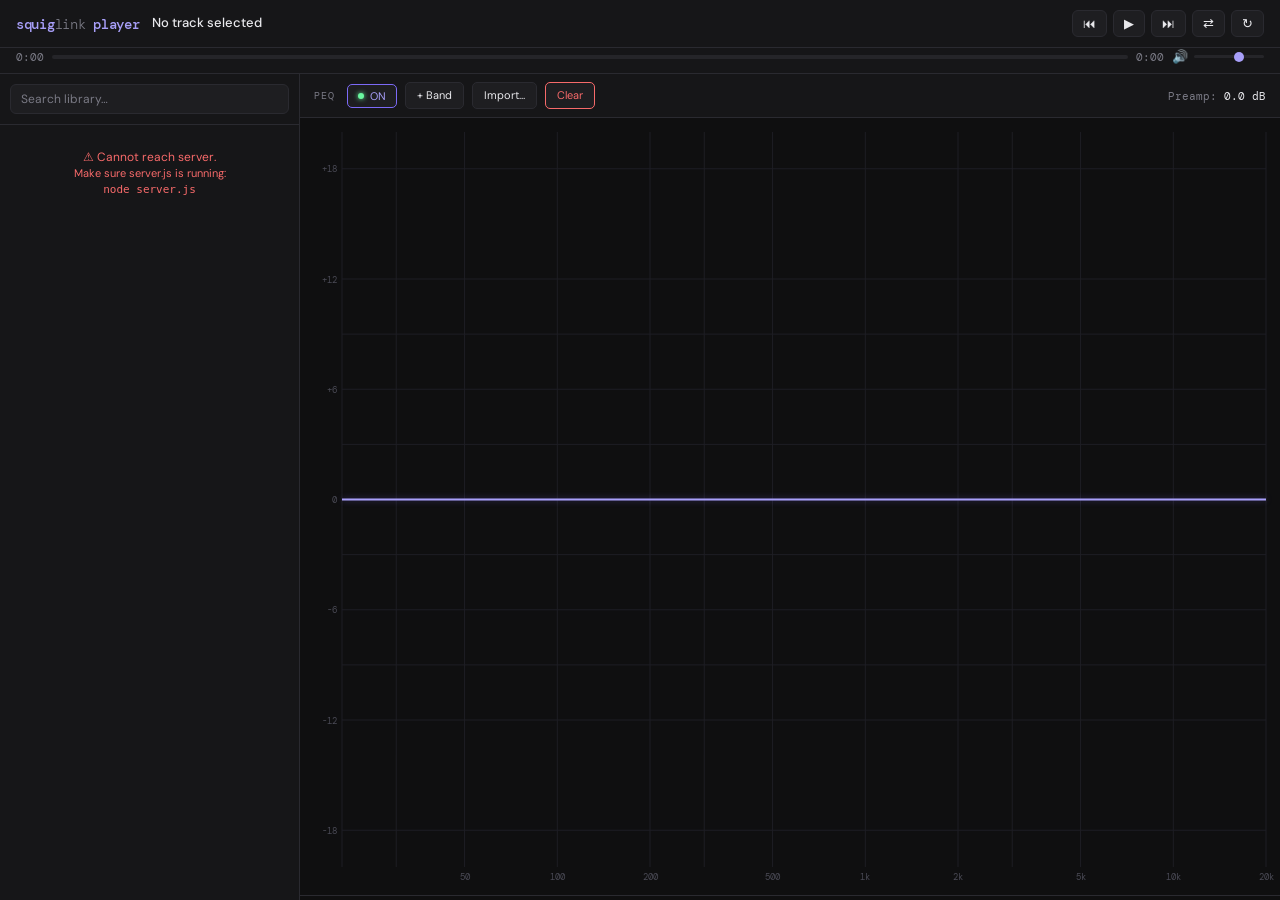
==== player.html @ a2303422 "1287 player.html lines of code with  graph editorr" ====
<!DOCTYPE html>
<html lang="en">
<head>
<meta charset="UTF-8">
<meta name="viewport" content="width=device-width, initial-scale=1.0">
<title>Squiglink Player</title>
<style>
  @import url('https://fonts.googleapis.com/css2?family=DM+Mono:ital,wght@0,300;0,400;0,500;1,300&family=DM+Sans:wght@300;400;500;600&display=swap');

  :root {
    --bg:        #0f0f10;
    --bg2:       #161618;
    --bg3:       #1e1e21;
    --bg4:       #252529;
    --border:    #2a2a30;
    --accent:    #7c6af7;
    --accent2:   #a89ff9;
    --text:      #e8e8ec;
    --muted:     #7a7a85;
    --danger:    #f76a6a;
    --green:     #6af7a0;
    --sidebar-w: 300px;
  }

  *, *::before, *::after { box-sizing: border-box; margin: 0; padding: 0; }

  body {
    background: var(--bg);
    color: var(--text);
    font-family: 'DM Sans', sans-serif;
    font-size: 13px;
    height: 100vh;
    overflow: hidden;
    display: flex;
    flex-direction: column;
  }

  /* ── TOP BAR ─────────────────────────────────── */
  #topbar {
    display: flex;
    align-items: center;
    gap: 12px;
    padding: 10px 16px;
    background: var(--bg2);
    border-bottom: 1px solid var(--border);
    flex-shrink: 0;
    z-index: 10;
  }
  #topbar .logo {
    font-family: 'DM Mono', monospace;
    font-weight: 500;
    font-size: 14px;
    color: var(--accent2);
    letter-spacing: -0.02em;
    white-space: nowrap;
  }
  #topbar .logo span { color: var(--muted); font-weight: 300; }

  #now-playing-bar {
    flex: 1;
    display: flex;
    flex-direction: column;
    gap: 2px;
    min-width: 0;
  }
  #np-title {
    font-weight: 500;
    font-size: 13px;
    white-space: nowrap;
    overflow: hidden;
    text-overflow: ellipsis;
  }
  #np-folder {
    font-size: 11px;
    color: var(--muted);
    white-space: nowrap;
    overflow: hidden;
    text-overflow: ellipsis;
    font-family: 'DM Mono', monospace;
  }

  /* transport controls */
  #transport {
    display: flex;
    align-items: center;
    gap: 6px;
    flex-shrink: 0;
  }
  .t-btn {
    background: var(--bg3);
    border: 1px solid var(--border);
    border-radius: 6px;
    color: var(--text);
    cursor: pointer;
    padding: 5px 10px;
    font-size: 13px;
    transition: background 0.15s;
    display: flex; align-items: center; justify-content: center;
  }
  .t-btn:hover { background: var(--bg4); }
  .t-btn.active { background: var(--accent); border-color: var(--accent); color: #fff; }

  /* progress */
  #progress-wrap {
    display: flex;
    align-items: center;
    gap: 8px;
    padding: 0 16px 8px;
    background: var(--bg2);
    border-bottom: 1px solid var(--border);
    flex-shrink: 0;
  }
  #progress-bar-outer {
    flex: 1;
    height: 4px;
    background: var(--bg4);
    border-radius: 2px;
    cursor: pointer;
    position: relative;
  }
  #progress-bar-fill {
    height: 100%;
    background: var(--accent);
    border-radius: 2px;
    width: 0%;
    pointer-events: none;
    transition: width 0.1s linear;
  }
  #time-cur, #time-tot {
    font-family: 'DM Mono', monospace;
    font-size: 11px;
    color: var(--muted);
    white-space: nowrap;
  }
  #vol-wrap { display: flex; align-items: center; gap: 6px; }
  #vol-icon { font-size: 13px; color: var(--muted); }
  #vol-slider {
    -webkit-appearance: none; appearance: none;
    width: 70px; height: 3px;
    background: var(--bg4);
    border-radius: 2px;
    outline: none;
    cursor: pointer;
  }
  #vol-slider::-webkit-slider-thumb {
    -webkit-appearance: none;
    width: 10px; height: 10px;
    border-radius: 50%;
    background: var(--accent2);
    cursor: pointer;
  }

  /* ── MAIN ────────────────────────────────────── */
  #main {
    display: flex;
    flex: 1;
    overflow: hidden;
  }

  /* ── SIDEBAR ─────────────────────────────────── */
  #sidebar {
    width: var(--sidebar-w);
    min-width: var(--sidebar-w);
    background: var(--bg2);
    border-right: 1px solid var(--border);
    display: flex;
    flex-direction: column;
    overflow: hidden;
  }
  #search-wrap {
    padding: 10px;
    border-bottom: 1px solid var(--border);
    flex-shrink: 0;
  }
  #search {
    width: 100%;
    background: var(--bg3);
    border: 1px solid var(--border);
    border-radius: 6px;
    color: var(--text);
    padding: 6px 10px;
    font-size: 12px;
    font-family: 'DM Sans', sans-serif;
    outline: none;
    transition: border-color 0.15s;
  }
  #search:focus { border-color: var(--accent); }
  #search::placeholder { color: var(--muted); }

  #library {
    flex: 1;
    overflow-y: auto;
    padding: 4px 0;
  }
  #library::-webkit-scrollbar { width: 4px; }
  #library::-webkit-scrollbar-track { background: transparent; }
  #library::-webkit-scrollbar-thumb { background: var(--bg4); border-radius: 2px; }

  .lib-folder {
    padding: 6px 12px 2px;
    font-size: 10px;
    font-family: 'DM Mono', monospace;
    color: var(--muted);
    text-transform: uppercase;
    letter-spacing: 0.08em;
    border-top: 1px solid var(--border);
    margin-top: 4px;
  }
  .lib-folder:first-child { border-top: none; margin-top: 0; }

  .lib-track {
    padding: 6px 14px;
    cursor: pointer;
    font-size: 12px;
    white-space: nowrap;
    overflow: hidden;
    text-overflow: ellipsis;
    border-radius: 4px;
    margin: 1px 4px;
    color: var(--text);
    transition: background 0.1s;
  }
  .lib-track:hover { background: var(--bg3); }
  .lib-track.playing {
    background: rgba(124,106,247,0.18);
    color: var(--accent2);
    font-weight: 500;
  }

  #lib-status {
    padding: 20px;
    color: var(--muted);
    font-size: 12px;
    text-align: center;
  }

  /* ── EQ PANEL ────────────────────────────────── */
  #eq-panel {
    flex: 1;
    display: flex;
    flex-direction: column;
    overflow: hidden;
    background: var(--bg);
  }

  /* top toolbar */
  #eq-toolbar {
    display: flex;
    align-items: center;
    gap: 8px;
    padding: 8px 14px;
    background: var(--bg2);
    border-bottom: 1px solid var(--border);
    flex-shrink: 0;
    flex-wrap: wrap;
  }
  .section-label {
    font-size: 10px;
    font-family: 'DM Mono', monospace;
    color: var(--muted);
    text-transform: uppercase;
    letter-spacing: 0.1em;
  }
  #eq-toolbar .section-label { margin-right: 4px; }

  .btn {
    background: var(--bg3);
    border: 1px solid var(--border);
    border-radius: 5px;
    color: var(--text);
    cursor: pointer;
    padding: 5px 11px;
    font-size: 11px;
    font-family: 'DM Sans', sans-serif;
    white-space: nowrap;
    transition: background 0.12s, border-color 0.12s;
    line-height: 1.4;
  }
  .btn:hover { background: var(--bg4); }
  .btn.primary { background: var(--accent); border-color: var(--accent); color: #fff; font-weight: 500; }
  .btn.primary:hover { opacity: 0.85; }
  .btn.danger { border-color: var(--danger); color: var(--danger); }
  .btn.danger:hover { background: rgba(247,106,106,0.1); }
  .btn.active { background: var(--accent); border-color: var(--accent); color: #fff; }

  /* EQ toggle pill */
  .eq-toggle-pill {
    display: flex; align-items: center; gap: 6px;
    background: var(--bg3); border: 1px solid var(--border);
    border-radius: 5px; padding: 4px 10px; cursor: pointer;
    font-size: 11px; color: var(--muted); transition: border-color 0.15s;
  }
  .eq-toggle-pill.on { border-color: var(--accent); color: var(--accent2); }
  #eq-enabled { display: none; }
  .eq-dot { width:6px; height:6px; border-radius:50%; background:var(--muted); transition: background 0.2s; }
  .eq-toggle-pill.on .eq-dot { background: var(--green); box-shadow: 0 0 5px var(--green); }

  @keyframes pulse { 0%,100% { opacity:1; } 50% { opacity:0.3; } }

  /* ── Curve canvas ── */
  #eq-canvas-wrap {
    flex: 1;
    position: relative;
    min-height: 0;
    cursor: crosshair;
  }
  #eq-canvas { display: block; width: 100%; height: 100%; }

  /* ── Band strip ── */
  #band-strip {
    display: flex;
    gap: 0;
    border-top: 1px solid var(--border);
    background: var(--bg2);
    overflow-x: auto;
    flex-shrink: 0;
  }
  #band-strip::-webkit-scrollbar { height: 3px; }
  #band-strip::-webkit-scrollbar-thumb { background: var(--bg4); }

  .band-card {
    min-width: 88px;
    border-right: 1px solid var(--border);
    padding: 8px 8px 6px;
    display: flex;
    flex-direction: column;
    gap: 4px;
    cursor: pointer;
    transition: background 0.1s;
    position: relative;
  }
  .band-card:hover { background: var(--bg3); }
  .band-card.selected { background: rgba(124,106,247,0.12); }
  .band-card.disabled { opacity: 0.38; }

  .band-num {
    font-family: 'DM Mono', monospace;
    font-size: 9px;
    color: var(--muted);
    letter-spacing: 0.06em;
  }
  .band-type-sel {
    background: transparent;
    border: none;
    color: var(--accent2);
    font-family: 'DM Mono', monospace;
    font-size: 10px;
    font-weight: 500;
    cursor: pointer;
    padding: 0;
    outline: none;
    width: 100%;
  }
  .band-type-sel option { background: var(--bg2); color: var(--text); }

  .band-val {
    font-family: 'DM Mono', monospace;
    font-size: 10px;
    color: var(--text);
    white-space: nowrap;
  }
  .band-gain {
    font-family: 'DM Mono', monospace;
    font-size: 12px;
    font-weight: 500;
    color: var(--text);
  }
  .band-gain.pos { color: var(--green); }
  .band-gain.neg { color: var(--danger); }

  .band-delete {
    position: absolute;
    top: 4px; right: 5px;
    font-size: 11px;
    color: var(--muted);
    cursor: pointer;
    opacity: 0;
    transition: opacity 0.1s;
    background: none; border: none; padding: 0; line-height: 1;
  }
  .band-card:hover .band-delete { opacity: 1; }
  .band-delete:hover { color: var(--danger); }

  /* ── Import modal ── */
  #import-overlay {
    display: none;
    position: fixed; inset: 0;
    background: rgba(0,0,0,0.6);
    z-index: 100;
    align-items: center; justify-content: center;
  }
  #import-overlay.open { display: flex; }
  #import-modal {
    background: var(--bg2);
    border: 1px solid var(--border);
    border-radius: 10px;
    padding: 20px;
    width: 480px;
    max-width: 95vw;
    display: flex; flex-direction: column; gap: 12px;
  }
  #import-modal h3 { font-size: 13px; font-weight: 500; }
  #import-modal p { font-size: 11px; color: var(--muted); line-height: 1.6; }
  #iem-input {
    width: 100%;
    background: var(--bg3);
    border: 1px solid var(--border);
    border-radius: 6px;
    color: var(--text);
    padding: 9px 11px;
    font-size: 11px;
    font-family: 'DM Mono', monospace;
    resize: vertical;
    min-height: 120px;
    outline: none;
    line-height: 1.7;
    transition: border-color 0.15s;
  }
  #iem-input:focus { border-color: var(--accent); }
  .modal-btns { display: flex; gap: 8px; justify-content: flex-end; }

  #msg { font-size: 11px; color: var(--muted); font-style: italic; padding: 2px 14px; }
  #msg.error { color: var(--danger); font-style: normal; }
  #msg.ok { color: var(--green); font-style: normal; }

  /* preamp label in toolbar */
  #preamp-display {
    font-family: 'DM Mono', monospace;
    font-size: 11px;
    color: var(--muted);
    margin-left: auto;
    white-space: nowrap;
  }
  #preamp-display span { color: var(--text); }
</style>
</head>
<body>

<!-- ── TOP BAR ────────────────────────────────────────────── -->
<div id="topbar">
  <div class="logo">squig<span>link</span> player</div>
  <div id="now-playing-bar">
    <div id="np-title">No track selected</div>
    <div id="np-folder"></div>
  </div>
  <div id="transport">
    <button class="t-btn" id="btn-prev" title="Previous">⏮</button>
    <button class="t-btn" id="btn-play" title="Play/Pause">▶</button>
    <button class="t-btn" id="btn-next" title="Next">⏭</button>
    <button class="t-btn" id="btn-shuffle" title="Shuffle">⇄</button>
    <button class="t-btn" id="btn-repeat" title="Repeat">↻</button>
  </div>
</div>

<!-- ── PROGRESS ───────────────────────────────────────────── -->
<div id="progress-wrap">
  <span id="time-cur">0:00</span>
  <div id="progress-bar-outer">
    <div id="progress-bar-fill"></div>
  </div>
  <span id="time-tot">0:00</span>
  <div id="vol-wrap">
    <span id="vol-icon">🔊</span>
    <input type="range" id="vol-slider" min="0" max="1.5" step="0.01" value="1">
  </div>
</div>

<!-- ── MAIN ───────────────────────────────────────────────── -->
<div id="main">

  <!-- library sidebar -->
  <div id="sidebar">
    <div id="search-wrap">
      <input id="search" type="text" placeholder="Search library…">
    </div>
    <div id="library">
      <div id="lib-status">Loading library…</div>
    </div>
  </div>

  <!-- EQ panel -->
  <div id="eq-panel">

    <!-- toolbar -->
    <div id="eq-toolbar">
      <span class="section-label">PEQ</span>

      <label class="eq-toggle-pill on" id="eq-pill" title="Toggle EQ bypass">
        <input type="checkbox" id="eq-enabled" checked>
        <div class="eq-dot"></div>
        <span id="eq-pill-label">ON</span>
      </label>

      <button class="btn" id="btn-add-band">+ Band</button>
      <button class="btn" id="btn-import">Import…</button>
      <button class="btn danger" id="btn-clear-eq">Clear</button>

      <div id="preamp-display">Preamp: <span id="preamp-val">0.0 dB</span></div>
    </div>

    <!-- frequency response canvas -->
    <div id="eq-canvas-wrap">
      <canvas id="eq-canvas"></canvas>
    </div>

    <!-- per-band strip -->
    <div id="band-strip"></div>

    <div id="msg"></div>
  </div>

  <!-- Import modal -->
  <div id="import-overlay">
    <div id="import-modal">
      <h3>Import Parametric EQ</h3>
      <p>Paste filter text from <a href="https://squig.link" target="_blank" style="color:var(--accent2)">squig.link</a>, <a href="https://autoeq.app" target="_blank" style="color:var(--accent2)">autoeq.app</a>, or any tool that exports APO/REW format:</p>
      <textarea id="iem-input" placeholder="Preamp: -6.8 dB&#10;Filter 1: ON PK Fc 85 Hz Gain 6.9 dB Q 3.000&#10;Filter 2: ON PK Fc 200 Hz Gain -2.0 dB Q 1.500&#10;…"></textarea>
      <div class="modal-btns">
        <button class="btn" id="btn-import-cancel">Cancel</button>
        <button class="btn primary" id="btn-import-apply">Apply</button>
      </div>
    </div>
  </div>
</div>

<!-- ══════════════════════════════════════════════════════════════
     EQUALIZER.JS  (Squiglink's own biquad engine, inlined)
     ══════════════════════════════════════════════════════════════ -->
<script>
/*
 Biquad algorithms taken from:
 https://github.com/jaakkopasanen/AutoEq/blob/master/biquad.py
 https://github.com/mohayonao/biquad-coeffs/tree/master/packages/biquad-coeffs-cookbook
*/
Equalizer = (function() {
    let config = {
        DefaultSampleRate: 48000,
        TrebleStartFrom: 7000,
        AutoEQRange: [20, 15000],
        OptimizeQRange: [0.5, 2],
        OptimizeGainRange: [-12, 12],
        OptimizeDeltas: [
            [10, 10, 10, 5, 0.1, 0.5],
            [10, 10, 10, 2, 0.1, 0.2],
            [10, 10, 10, 1, 0.1, 0.1],
        ],
        GraphicEQRawFrequences: (
            new Array(Math.ceil(Math.log(20000 / 20) / Math.log(1.0072))).fill(null)
            .map((_, i) => 20 * Math.pow(1.0072, i))),
        GraphicEQFrequences: Array.from(new Set(
            new Array(Math.ceil(Math.log(20000 / 20) / Math.log(1.0563))).fill(null)
            .map((_, i) => Math.floor(20 * Math.pow(1.0563, i))))).sort((a, b) => a - b)
    };
    let interp = function (fv, fr) {
        let i = 0;
        return fv.map(f => {
            for (; i < fr.length-1; ++i) {
                let [f0, v0] = fr[i]; let [f1, v1] = fr[i+1];
                if (i == 0 && f < f0) return [f, v0];
                else if (f >= f0 && f < f1) { let v = v0 + (v1 - v0) * (f - f0) / (f1 - f0); return [f, v]; }
            }
            return [f, fr[fr.length-1][1]];
        });
    };
    let lowshelf = function (freq, q, gain, sampleRate) {
        freq = freq / (sampleRate || config.DefaultSampleRate);
        freq = Math.max(1e-6, Math.min(freq, 1)); q = Math.max(1e-4, Math.min(q, 1000)); gain = Math.max(-40, Math.min(gain, 40));
        let w0 = 2 * Math.PI * freq, sin = Math.sin(w0), cos = Math.cos(w0), a = Math.pow(10, (gain / 40)), alpha = sin / (2 * q), alphamod = (2 * Math.sqrt(a) * alpha) || 0;
        let a0 = ((a+1) + (a-1) * cos + alphamod), a1 = -2 * ((a-1) + (a+1) * cos), a2 = ((a+1) + (a-1) * cos - alphamod);
        let b0 = a * ((a+1) - (a-1) * cos + alphamod), b1 = 2 * a * ((a-1) - (a+1) * cos), b2 = a * ((a+1) - (a-1) * cos - alphamod);
        return [ 1.0, a1/a0, a2/a0, b0/a0, b1/a0, b2/a0 ];
    };
    let highshelf = function (freq, q, gain, sampleRate) {
        freq = freq / (sampleRate || config.DefaultSampleRate);
        freq = Math.max(1e-6, Math.min(freq, 1)); q = Math.max(1e-4, Math.min(q, 1000)); gain = Math.max(-40, Math.min(gain, 40));
        let w0 = 2 * Math.PI * freq, sin = Math.sin(w0), cos = Math.cos(w0), a = Math.pow(10, (gain / 40)), alpha = sin / (2 * q), alphamod = (2 * Math.sqrt(a) * alpha) || 0;
        let a0 = ((a+1) - (a-1) * cos + alphamod), a1 = 2 * ((a-1) - (a+1) * cos), a2 = ((a+1) - (a-1) * cos - alphamod);
        let b0 = a * ((a+1) + (a-1) * cos + alphamod), b1 = -2 * a * ((a-1) + (a+1) * cos), b2 = a * ((a+1) + (a-1) * cos - alphamod);
        return [ 1.0, a1/a0, a2/a0, b0/a0, b1/a0, b2/a0 ];
    };
    let peaking = function (freq, q, gain, sampleRate) {
        freq = freq / (sampleRate || config.DefaultSampleRate);
        freq = Math.max(1e-6, Math.min(freq, 1)); q = Math.max(1e-4, Math.min(q, 1000)); gain = Math.max(-40, Math.min(gain, 40));
        let w0 = 2 * Math.PI * freq, sin = Math.sin(w0), cos = Math.cos(w0), a = Math.pow(10, (gain / 40)), alpha = sin / (2 * q);
        let a0 = 1 + alpha / a, a1 = -2 * cos, a2 = 1 - alpha / a, b0 = 1 + alpha * a, b1 = -2 * cos, b2 = 1 - alpha * a;
        return [ 1.0, a1/a0, a2/a0, b0/a0, b1/a0, b2/a0 ];
    };
    let calc_gains = function (freqs, coeffs, sampleRate) {
        sampleRate = sampleRate || config.DefaultSampleRate;
        let gains = new Array(freqs.length).fill(0);
        for (let i = 0; i < coeffs.length; ++i) {
            let [a0, a1, a2, b0, b1, b2] = coeffs[i];
            for (let j = 0; j < freqs.length; ++j) {
                let w = 2 * Math.PI * freqs[j] / sampleRate;
                let phi = 4 * Math.pow(Math.sin(w / 2), 2);
                let c = (10 * Math.log10(Math.pow(b0 + b1 + b2, 2) + (b0 * b2 * phi - (b1 * (b0 + b2) + 4 * b0 * b2)) * phi) -
                         10 * Math.log10(Math.pow(a0 + a1 + a2, 2) + (a0 * a2 * phi - (a1 * (a0 + a2) + 4 * a0 * a2)) * phi));
                gains[j] += c;
            }
        }
        return gains;
    };
    let calc_preamp = function (fr1, fr2) {
        let maxGain = -Infinity;
        for (let i = 0; i < fr1.length; ++i) maxGain = Math.max(maxGain, fr2[i][1] - fr1[i][1]);
        return -maxGain;
    };
    let filters_to_coeffs = function (filters, sampleRate) {
        return filters.map(f => {
            if (!f.freq || f.gain == null || !f.q) return null;
            if (f.type === "LSQ") return lowshelf(f.freq, f.q, f.gain, sampleRate);
            if (f.type === "HSQ") return highshelf(f.freq, f.q, f.gain, sampleRate);
            if (f.type === "PK")  return peaking(f.freq, f.q, f.gain, sampleRate);
            return null;
        }).filter(f => f);
    };
    let apply = function (fr, filters, sampleRate) {
        let freqs = fr.map(p => p[0]);
        let coeffs = filters_to_coeffs(filters, sampleRate);
        let gains = calc_gains(freqs, coeffs, sampleRate);
        return fr.map((p, i) => [p[0], p[1] + gains[i]]);
    };
    return { config, interp, lowshelf, highshelf, peaking, calc_gains, calc_preamp, apply, filters_to_coeffs };
})();
</script>

<!-- ══════════════════════════════════════════════════════════════
     PLAYER  
     ══════════════════════════════════════════════════════════════ -->
<script>
(function () {
  const SERVER = 'http://localhost:8765';

  // ── State ─────────────────────────────────────────────────────
  let allFiles    = [];
  let playlist    = [];   // currently filtered/ordered list
  let currentIdx  = -1;
  let shuffle     = false;
  let repeatMode  = 0;    // 0=off 1=all 2=one
  let eqEnabled   = true;
  let activeFilters = [];
  let preampDb    = 0;

  // ── Audio graph ───────────────────────────────────────────────
  let audioCtx    = null;
  let sourceNode  = null;
  let gainNode    = null;       // preamp
  let biquads     = [];         // BiquadFilterNode[]
  const audioEl   = new Audio();
  audioEl.crossOrigin = 'anonymous';
  audioEl.preload = 'auto';

  let makeupNode = null; // always last node → destination, never rebuilt

  function ensureCtx() {
    if (audioCtx) return;
    audioCtx = new (window.AudioContext || window.webkitAudioContext)();
    sourceNode = audioCtx.createMediaElementSource(audioEl);
    gainNode   = audioCtx.createGain();
    makeupNode = audioCtx.createGain();
    makeupNode.gain.value = 1.0;
    sourceNode.connect(gainNode);
    makeupNode.connect(audioCtx.destination); // permanent, never changes
  }

  // Tracks the last EQ node so we can disconnect it from makeupNode on rebuild
  let chainTailNode = null;

  function rebuildEQChain() {
    if (!audioCtx) return;

    // Disconnect old chain tail from makeupNode (not from destination)
    if (chainTailNode) {
      try { chainTailNode.disconnect(makeupNode); } catch(e) {}
    }
    biquads.forEach(n => { try { n.disconnect(); } catch(e){} });
    biquads = [];

    gainNode.gain.value = Math.pow(10, preampDb / 20);

    if (!eqEnabled || activeFilters.length === 0) {
      gainNode.connect(makeupNode);
      chainTailNode = gainNode;
      return;
    }

    // IIR chain with Squiglink's exact biquad coefficients — identical math
    const SR = audioCtx.sampleRate;
    let prev = gainNode;
    for (const f of activeFilters) {
      let coeffs;
      if      (f.type === 'PK')  coeffs = Equalizer.peaking(f.freq, f.q, f.gain, SR);
      else if (f.type === 'LSQ') coeffs = Equalizer.lowshelf(f.freq, f.q, f.gain, SR);
      else if (f.type === 'HSQ') coeffs = Equalizer.highshelf(f.freq, f.q, f.gain, SR);
      else continue;
      const [, a1, a2, b0, b1, b2] = coeffs;
      const node = audioCtx.createIIRFilter([b0, b1, b2], [1, a1, a2]);
      prev.connect(node);
      prev = node;
      biquads.push(node);
    }

    prev.connect(makeupNode);
    chainTailNode = prev;
  }

  // ══════════════════════════════════════════════════════════════
  //  INTERACTIVE PEQ ENGINE
  // ══════════════════════════════════════════════════════════════

  // ── Band state ────────────────────────────────────────────────
  // Each band: { id, type:'PK'|'LSQ'|'HSQ', freq, gain, q, enabled }
  let bands = [];
  let selectedBandId = null;
  let nextBandId = 1;

  // Canvas state
  const PLOT_FREQS = (() => {
    const n = 600;
    return Array.from({length:n}, (_,i) => 20 * Math.pow(20000/20, i/(n-1)));
  })();

  // ── Freq/dB ↔ canvas pixel mapping ───────────────────────────
  const DB_MIN = -20, DB_MAX = 20;
  function freqToX(f, W, pad) { return pad.l + Math.log10(f/20)/Math.log10(20000/20)*(W-pad.l-pad.r); }
  function xToFreq(x, W, pad) { return 20 * Math.pow(20000/20, (x-pad.l)/(W-pad.l-pad.r)); }
  function dbToY(db, H, pad)  { return pad.t + (1-(db-DB_MIN)/(DB_MAX-DB_MIN))*(H-pad.t-pad.b); }
  function yToDb(y, H, pad)   { return DB_MAX - (y-pad.t)/(H-pad.t-pad.b)*(DB_MAX-DB_MIN); }

  // ── Compute combined FR curve ─────────────────────────────────
  function computeCurve(SR) {
    const activeBands = bands.filter(b => b.enabled);
    if (!activeBands.length) return PLOT_FREQS.map(() => 0);
    const coeffs = Equalizer.filters_to_coeffs(activeBands, SR || 48000);
    return Equalizer.calc_gains(PLOT_FREQS, coeffs, SR || 48000);
  }

  // ── Auto preamp (no clip) ─────────────────────────────────────
  function computeAutoPreamp() {
    const activeBands = bands.filter(b => b.enabled);
    if (!activeBands.length) return 0;
    const coeffs = Equalizer.filters_to_coeffs(activeBands, 48000);
    const gains  = Equalizer.calc_gains(PLOT_FREQS, coeffs, 48000);
    const maxG   = Math.max(0, ...gains);
    return -maxG;
  }

  // ── Sync bands → audio chain ──────────────────────────────────
  function syncEQ() {
    activeFilters = bands.filter(b => b.enabled);
    preampDb = computeAutoPreamp();
    document.getElementById('preamp-val').textContent = preampDb.toFixed(1) + ' dB';
    rebuildEQChain();
    drawCurve();
    renderBandStrip();
  }

  // ─────────────────────────────────────────────────────────────
  //  CANVAS DRAWING
  // ─────────────────────────────────────────────────────────────
  const canvas  = document.getElementById('eq-canvas');
  const ctx2d   = canvas.getContext('2d');
  const PAD     = { l:42, r:14, t:14, b:28 };

  function resizeCanvas() {
    const wrap = document.getElementById('eq-canvas-wrap');
    const dpr  = devicePixelRatio || 1;
    canvas.width  = wrap.clientWidth  * dpr;
    canvas.height = wrap.clientHeight * dpr;
    canvas.style.width  = wrap.clientWidth  + 'px';
    canvas.style.height = wrap.clientHeight + 'px';
    ctx2d.scale(dpr, dpr);
    drawCurve();
  }

  function drawCurve() {
    const W = canvas.clientWidth, H = canvas.clientHeight;
    if (!W || !H) return;
    ctx2d.clearRect(0, 0, W, H);

    // ── Grid ──
    const gridFreqs = [20,30,50,100,200,300,500,1000,2000,3000,5000,10000,20000];
    ctx2d.strokeStyle = '#1e1e24'; ctx2d.lineWidth = 1;
    gridFreqs.forEach(f => {
      const x = freqToX(f, W, PAD);
      ctx2d.beginPath(); ctx2d.moveTo(x, PAD.t); ctx2d.lineTo(x, H-PAD.b); ctx2d.stroke();
    });
    const dbLines = [-18,-12,-9,-6,-3,0,3,6,9,12,18];
    dbLines.forEach(db => {
      const y = dbToY(db, H, PAD);
      ctx2d.strokeStyle = db === 0 ? '#333340' : '#1e1e24';
      ctx2d.lineWidth   = db === 0 ? 1.5 : 1;
      ctx2d.beginPath(); ctx2d.moveTo(PAD.l, y); ctx2d.lineTo(W-PAD.r, y); ctx2d.stroke();
    });

    // ── Labels ──
    ctx2d.font = '9px DM Mono, monospace';
    ctx2d.fillStyle = '#4a4a55';
    ctx2d.textAlign = 'center';
    [50,100,200,500,'1k','2k','5k','10k','20k'].forEach((lbl, i) => {
      const f = typeof lbl === 'string' ? parseInt(lbl)*1000 : lbl;
      const x = freqToX(f, W, PAD);
      ctx2d.fillText(lbl, x, H-PAD.b+13);
    });
    ctx2d.textAlign = 'right';
    dbLines.filter(db => db % 6 === 0).forEach(db => {
      ctx2d.fillText((db>0?'+':'')+db, PAD.l-5, dbToY(db,H,PAD)+3.5);
    });

    // ── Individual band curves (faint) ──
    bands.forEach(band => {
      if (!band.enabled) return;
      const coeffs = Equalizer.filters_to_coeffs([band], 48000);
      const gains  = Equalizer.calc_gains(PLOT_FREQS, coeffs, 48000);
      const isSel  = band.id === selectedBandId;
      ctx2d.strokeStyle = isSel ? 'rgba(168,159,249,0.35)' : 'rgba(124,106,247,0.15)';
      ctx2d.lineWidth   = isSel ? 1.5 : 1;
      ctx2d.beginPath();
      gains.forEach((g, i) => {
        const x = freqToX(PLOT_FREQS[i], W, PAD);
        const y = dbToY(g, H, PAD);
        i === 0 ? ctx2d.moveTo(x,y) : ctx2d.lineTo(x,y);
      });
      ctx2d.stroke();
    });

    // ── Combined curve ──
    const gains = computeCurve(48000);
    ctx2d.strokeStyle = eqEnabled ? '#a89ff9' : '#4a4a55';
    ctx2d.lineWidth   = 2;
    ctx2d.shadowColor = eqEnabled ? 'rgba(124,106,247,0.4)' : 'transparent';
    ctx2d.shadowBlur  = 6;
    ctx2d.beginPath();
    gains.forEach((g, i) => {
      const x = freqToX(PLOT_FREQS[i], W, PAD);
      const y = dbToY(g, H, PAD);
      i === 0 ? ctx2d.moveTo(x,y) : ctx2d.lineTo(x,y);
    });
    ctx2d.stroke();
    ctx2d.shadowBlur = 0;

    // ── Band handles ──
    bands.forEach(band => {
      const x   = freqToX(band.freq, W, PAD);
      const y   = dbToY(band.gain, H, PAD);
      const sel = band.id === selectedBandId;
      ctx2d.beginPath();
      ctx2d.arc(x, y, sel ? 7 : 5, 0, Math.PI*2);
      ctx2d.fillStyle   = band.enabled ? (sel ? '#a89ff9' : '#7c6af7') : '#3a3a45';
      ctx2d.strokeStyle = sel ? '#fff' : 'rgba(255,255,255,0.25)';
      ctx2d.lineWidth   = sel ? 1.5 : 1;
      ctx2d.fill(); ctx2d.stroke();
    });
  }

  // ─────────────────────────────────────────────────────────────
  //  BAND STRIP
  // ─────────────────────────────────────────────────────────────
  function fmtFreq(f) { return f >= 1000 ? (f/1000).toFixed(f%1000===0?0:1)+'k' : Math.round(f)+''; }
  function fmtGain(g) { return (g>=0?'+':'')+g.toFixed(1)+' dB'; }

  function renderBandStrip() {
    const strip = document.getElementById('band-strip');
    strip.innerHTML = '';
    bands.forEach(band => {
      const card = document.createElement('div');
      card.className = 'band-card' + (band.id===selectedBandId?' selected':'') + (band.enabled?'':' disabled');
      card.dataset.id = band.id;

      const gainClass = band.gain > 0.05 ? 'pos' : band.gain < -0.05 ? 'neg' : '';

      card.innerHTML = `
        <div class="band-num">BAND ${bands.indexOf(band)+1}</div>
        <select class="band-type-sel" data-id="${band.id}">
          <option value="PK"  ${band.type==='PK' ?'selected':''}>PK</option>
          <option value="LSQ" ${band.type==='LSQ'?'selected':''}>LSQ</option>
          <option value="HSQ" ${band.type==='HSQ'?'selected':''}>HSQ</option>
        </select>
        <div class="band-val">${fmtFreq(band.freq)} Hz</div>
        <div class="band-gain ${gainClass}">${fmtGain(band.gain)}</div>
        <div class="band-val" style="color:var(--muted)">Q ${band.q.toFixed(2)}</div>
        <button class="band-delete" data-id="${band.id}" title="Remove band">✕</button>`;

      card.addEventListener('click', e => {
        if (e.target.classList.contains('band-delete') || e.target.classList.contains('band-type-sel')) return;
        selectedBandId = band.id;
        drawCurve(); renderBandStrip();
      });

      card.querySelector('.band-type-sel').addEventListener('change', e => {
        e.stopPropagation();
        band.type = e.target.value;
        syncEQ();
      });
      card.querySelector('.band-delete').addEventListener('click', e => {
        e.stopPropagation();
        bands = bands.filter(b => b.id !== band.id);
        if (selectedBandId === band.id) selectedBandId = bands.length ? bands[bands.length-1].id : null;
        syncEQ();
      });

      strip.appendChild(card);
    });
  }

  // ─────────────────────────────────────────────────────────────
  //  CANVAS DRAG INTERACTION
  // ─────────────────────────────────────────────────────────────
  let dragBand = null, dragStartY = 0, dragStartGain = 0;
  let dragStartX = 0, dragStartFreq = 0;

  function hitTest(cx, cy) {
    const W = canvas.clientWidth, H = canvas.clientHeight;
    for (let i = bands.length-1; i >= 0; i--) {
      const b = bands[i];
      const bx = freqToX(b.freq, W, PAD);
      const by = dbToY(b.gain, H, PAD);
      if (Math.hypot(cx-bx, cy-by) < 10) return b;
    }
    return null;
  }

  canvas.addEventListener('mousedown', e => {
    const rect = canvas.getBoundingClientRect();
    const cx = e.clientX - rect.left, cy = e.clientY - rect.top;
    const hit = hitTest(cx, cy);
    if (hit) {
      dragBand = hit;
      selectedBandId = hit.id;
      dragStartX = cx; dragStartFreq = hit.freq;
      dragStartY = cy; dragStartGain = hit.gain;
      canvas.style.cursor = 'grabbing';
      renderBandStrip();
    }
  });

  window.addEventListener('mousemove', e => {
    if (!dragBand) return;
    const rect = canvas.getBoundingClientRect();
    const W = canvas.clientWidth, H = canvas.clientHeight;
    const cx = e.clientX - rect.left, cy = e.clientY - rect.top;

    // Horizontal → frequency
    const newFreq = xToFreq(cx, W, PAD);
    dragBand.freq = Math.max(20, Math.min(20000, newFreq));

    // Vertical → gain  (hold Shift = fine control)
    const rawDb = yToDb(cy, H, PAD);
    const snap = e.shiftKey ? 0.1 : 0.5;
    dragBand.gain = Math.max(-20, Math.min(20, Math.round(rawDb/snap)*snap));

    syncEQ();
  });

  window.addEventListener('mouseup', () => {
    if (dragBand) { canvas.style.cursor = 'crosshair'; dragBand = null; }
  });

  // Scroll on handle = adjust Q
  canvas.addEventListener('wheel', e => {
    const rect = canvas.getBoundingClientRect();
    const cx = e.clientX - rect.left, cy = e.clientY - rect.top;
    const hit = hitTest(cx, cy);
    if (!hit) return;
    e.preventDefault();
    const delta = e.deltaY > 0 ? -0.05 : 0.05;
    hit.q = Math.max(0.1, Math.min(10, Math.round((hit.q + delta)*100)/100));
    selectedBandId = hit.id;
    syncEQ();
  }, { passive: false });

  // Double-click on canvas (empty area) = add band
  canvas.addEventListener('dblclick', e => {
    const rect = canvas.getBoundingClientRect();
    const cx = e.clientX - rect.left, cy = e.clientY - rect.top;
    if (hitTest(cx, cy)) return;
    const W = canvas.clientWidth, H = canvas.clientHeight;
    const freq = Math.round(xToFreq(cx, W, PAD));
    const gain = Math.round(yToDb(cy, H, PAD) * 2) / 2;
    addBand({ freq: Math.max(20, Math.min(20000, freq)), gain: Math.max(-20,Math.min(20,gain)), q: 1.0, type: 'PK' });
  });

  // ─────────────────────────────────────────────────────────────
  //  BAND MANAGEMENT
  // ─────────────────────────────────────────────────────────────
  function addBand(opts) {
    const band = {
      id:      nextBandId++,
      type:    opts.type  || 'PK',
      freq:    opts.freq  || 1000,
      gain:    opts.gain  !== undefined ? opts.gain : 0,
      q:       opts.q     || 1.0,
      enabled: true,
    };
    bands.push(band);
    selectedBandId = band.id;
    syncEQ();
    // Scroll band strip to end
    const strip = document.getElementById('band-strip');
    strip.scrollLeft = strip.scrollWidth;
  }

  // ── Parse imported text ───────────────────────────────────────
  function parseFilterText(text) {
    const filters = [];
    let preamp = 0;
    const chunks = text.replace(/\r\n/g,'\n').split(/(?=Filter\s+\d+:|Preamp:)/i).map(s=>s.trim()).filter(Boolean);
    for (const chunk of chunks) {
      const pm = chunk.match(/Preamp:\s*([-\d.]+)\s*dB/i);
      if (pm) { preamp = parseFloat(pm[1]); continue; }
      const m = chunk.match(/Filter\s+\d+:\s+ON\s+(\w+)\s+Fc\s+([\d.]+)\s+Hz\s+Gain\s+([-\d.]+)\s+dB\s+Q\s+([\d.]+)/i);
      if (m) {
        let type = m[1].toUpperCase();
        if (type==='LS'||type==='LSC') type='LSQ';
        if (type==='HS'||type==='HSC') type='HSQ';
        filters.push({ type, freq:parseFloat(m[2]), gain:parseFloat(m[3]), q:parseFloat(m[4]) });
      }
    }
    return { filters, preamp };
  }

  function importFilters(text) {
    const { filters, preamp } = parseFilterText(text);
    if (!filters.length) { showMsg('No valid filters found.', 'error'); return false; }
    bands = filters.map(f => ({ ...f, id: nextBandId++, enabled: true }));
    selectedBandId = bands.length ? bands[0].id : null;
    // If explicit preamp given, honor it; otherwise auto-compute
    if (preamp !== 0) {
      preampDb = preamp;
      activeFilters = bands.filter(b => b.enabled);
      document.getElementById('preamp-val').textContent = preampDb.toFixed(1) + ' dB';
      rebuildEQChain();
      drawCurve();
      renderBandStrip();
    } else {
      syncEQ();
    }
    showMsg('✓ ' + filters.length + ' bands imported', 'ok');
    return true;
  }

  // ── Library ───────────────────────────────────────────────────
  async function loadLibrary() {
    const libEl = document.getElementById('library');
    try {
      const res = await fetch(`${SERVER}/music`);
      if (!res.ok) throw new Error('Server error');
      allFiles = await res.json();
      playlist = [...allFiles];
      renderLibrary(allFiles);
    } catch (e) {
      libEl.innerHTML = `<div id="lib-status" style="color:var(--danger)">
        ⚠ Cannot reach server.<br>
        <span style="font-size:11px">Make sure server.js is running:<br>
        <code>node server.js</code></span></div>`;
    }
  }

  function groupByFolder(files) {
    const groups = {};
    for (const f of files) {
      const parts = f.split('/');
      const folder = parts.length > 1 ? parts.slice(0, -1).join(' / ') : '—';
      const name   = parts[parts.length - 1];
      if (!groups[folder]) groups[folder] = [];
      groups[folder].push({ path: f, name: name.replace(/\.[^.]+$/, '') });
    }
    return groups;
  }

  function renderLibrary(files) {
    const libEl = document.getElementById('library');
    if (files.length === 0) {
      libEl.innerHTML = '<div id="lib-status">No tracks found.</div>';
      return;
    }
    playlist = files;
    const groups = groupByFolder(files);
    let html = '';
    for (const [folder, tracks] of Object.entries(groups)) {
      html += `<div class="lib-folder">${folder}</div>`;
      for (const t of tracks) {
        const idx = allFiles.indexOf(t.path);
        html += `<div class="lib-track" data-path="${t.path}" data-idx="${idx}">${t.name}</div>`;
      }
    }
    libEl.innerHTML = html;

    libEl.querySelectorAll('.lib-track').forEach(el => {
      el.addEventListener('click', () => {
        const p = el.dataset.path;
        currentIdx = playlist.indexOf(p);
        if (currentIdx === -1) { playlist = files; currentIdx = playlist.indexOf(p); }
        playTrack(p);
      });
    });
    highlightCurrent();
  }

  function highlightCurrent() {
    document.querySelectorAll('.lib-track').forEach(el => {
      el.classList.toggle('playing', el.dataset.path === (playlist[currentIdx] || ''));
    });
  }

  // ── Playback ──────────────────────────────────────────────────
  function playTrack(path) {
    ensureCtx();
    if (audioCtx.state === 'suspended') audioCtx.resume();
    audioEl.src = `${SERVER}/file/${encodeURIComponent(path)}`;
    audioEl.play();

    const parts = path.split('/');
    document.getElementById('np-title').textContent = parts[parts.length - 1].replace(/\.[^.]+$/, '');
    document.getElementById('np-folder').textContent = parts.length > 1 ? parts.slice(0, -1).join(' / ') : '';
    document.getElementById('btn-play').textContent = '⏸';
    rebuildEQChain();
    highlightCurrent();
  }

  function togglePlay() {
    ensureCtx();
    if (audioCtx.state === 'suspended') audioCtx.resume();
    if (audioEl.paused) {
      if (!audioEl.src) { if (playlist.length) { currentIdx = 0; playTrack(playlist[0]); } return; }
      audioEl.play();
      document.getElementById('btn-play').textContent = '⏸';
    } else {
      audioEl.pause();
      document.getElementById('btn-play').textContent = '▶';
    }
  }

  function playNext() {
    if (playlist.length === 0) return;
    if (repeatMode === 2) { audioEl.currentTime = 0; audioEl.play(); return; }
    let next;
    if (shuffle) {
      next = Math.floor(Math.random() * playlist.length);
    } else {
      next = (currentIdx + 1) % playlist.length;
    }
    currentIdx = next;
    playTrack(playlist[currentIdx]);
  }

  function playPrev() {
    if (playlist.length === 0) return;
    if (audioEl.currentTime > 3) { audioEl.currentTime = 0; return; }
    currentIdx = (currentIdx - 1 + playlist.length) % playlist.length;
    playTrack(playlist[currentIdx]);
  }

  // ── Progress / time ───────────────────────────────────────────
  function fmt(s) {
    s = Math.floor(s || 0);
    return Math.floor(s / 60) + ':' + String(s % 60).padStart(2, '0');
  }

  audioEl.addEventListener('timeupdate', () => {
    const pct = audioEl.duration ? (audioEl.currentTime / audioEl.duration * 100) : 0;
    document.getElementById('progress-bar-fill').style.width = pct + '%';
    document.getElementById('time-cur').textContent = fmt(audioEl.currentTime);
    document.getElementById('time-tot').textContent = fmt(audioEl.duration);
  });

  audioEl.addEventListener('ended', () => {
    if (repeatMode === 2) { audioEl.play(); return; }
    if (repeatMode === 1 || currentIdx < playlist.length - 1 || shuffle) {
      playNext();
    } else {
      document.getElementById('btn-play').textContent = '▶';
    }
  });

  audioEl.addEventListener('play',  () => { document.getElementById('btn-play').textContent = '⏸'; });
  audioEl.addEventListener('pause', () => { document.getElementById('btn-play').textContent = '▶'; });

  document.getElementById('progress-bar-outer').addEventListener('click', e => {
    if (!audioEl.duration) return;
    const rect = e.currentTarget.getBoundingClientRect();
    audioEl.currentTime = ((e.clientX - rect.left) / rect.width) * audioEl.duration;
  });

  document.getElementById('vol-slider').addEventListener('input', e => {
    // Control makeupNode gain so we can go above 1.0 to compensate Web Audio path loss
    if (makeupNode) makeupNode.gain.value = parseFloat(e.target.value);
    else audioEl.volume = Math.min(1, e.target.value);
  });

  // ── Transport buttons ─────────────────────────────────────────
  document.getElementById('btn-play').addEventListener('click', togglePlay);
  document.getElementById('btn-prev').addEventListener('click', playPrev);
  document.getElementById('btn-next').addEventListener('click', playNext);

  document.getElementById('btn-shuffle').addEventListener('click', function() {
    shuffle = !shuffle;
    this.classList.toggle('active', shuffle);
  });

  document.getElementById('btn-repeat').addEventListener('click', function() {
    repeatMode = (repeatMode + 1) % 3;
    this.classList.toggle('active', repeatMode > 0);
    this.textContent = repeatMode === 2 ? '↻¹' : '↻';
  });

  // ── Search ────────────────────────────────────────────────────
  document.getElementById('search').addEventListener('input', function() {
    const q = this.value.toLowerCase().trim();
    const filtered = q ? allFiles.filter(f => f.toLowerCase().includes(q)) : allFiles;
    renderLibrary(filtered);
  });

  // ── EQ toolbar controls ──────────────────────────────────────
  const eqPill = document.getElementById('eq-pill');
  const eqCheckbox = document.getElementById('eq-enabled');
  eqPill.addEventListener('click', () => {
    eqEnabled = !eqEnabled;
    eqCheckbox.checked = eqEnabled;
    eqPill.classList.toggle('on', eqEnabled);
    document.getElementById('eq-pill-label').textContent = eqEnabled ? 'ON' : 'OFF';
    rebuildEQChain();
    drawCurve();
  });

  document.getElementById('btn-add-band').addEventListener('click', () => {
    addBand({ freq: 1000, gain: 0, q: 1.0, type: 'PK' });
  });

  document.getElementById('btn-clear-eq').addEventListener('click', () => {
    bands = []; selectedBandId = null; activeFilters = []; preampDb = 0;
    document.getElementById('preamp-val').textContent = '0.0 dB';
    rebuildEQChain(); drawCurve(); renderBandStrip();
    showMsg('EQ cleared.', '');
  });

  // Import modal
  const importOverlay = document.getElementById('import-overlay');
  document.getElementById('btn-import').addEventListener('click', () => {
    importOverlay.classList.add('open');
    document.getElementById('iem-input').focus();
  });
  document.getElementById('btn-import-cancel').addEventListener('click', () => {
    importOverlay.classList.remove('open');
  });
  importOverlay.addEventListener('click', e => {
    if (e.target === importOverlay) importOverlay.classList.remove('open');
  });
  document.getElementById('btn-import-apply').addEventListener('click', () => {
    const text = document.getElementById('iem-input').value.trim();
    if (importFilters(text)) { importOverlay.classList.remove('open'); }
  });

  // ── Helpers ───────────────────────────────────────────────────
  function showMsg(text, type) {
    const el = document.getElementById('msg');
    el.textContent = text;
    el.className = type || '';
    if (text) setTimeout(() => { if (el.textContent === text) el.textContent = ''; }, 3000);
  }

  // ── Keyboard shortcuts ────────────────────────────────────────
  document.addEventListener('keydown', e => {
    if (e.target.tagName === 'INPUT' || e.target.tagName === 'TEXTAREA' || e.target.tagName === 'SELECT') return;
    if (e.code === 'Space') { e.preventDefault(); togglePlay(); }
    if (e.code === 'ArrowRight') { audioEl.currentTime = Math.min(audioEl.duration || 0, audioEl.currentTime + 10); }
    if (e.code === 'ArrowLeft')  { audioEl.currentTime = Math.max(0, audioEl.currentTime - 10); }
    if (e.code === 'ArrowUp')    { const s = document.getElementById('vol-slider'); s.value = Math.min(1.5, parseFloat(s.value) + 0.05); if (makeupNode) makeupNode.gain.value = parseFloat(s.value); }
    if (e.code === 'ArrowDown')  { const s = document.getElementById('vol-slider'); s.value = Math.max(0, parseFloat(s.value) - 0.05); if (makeupNode) makeupNode.gain.value = parseFloat(s.value); }
    // Delete selected band
    if ((e.code === 'Backspace' || e.code === 'Delete') && selectedBandId !== null) {
      bands = bands.filter(b => b.id !== selectedBandId);
      selectedBandId = bands.length ? bands[bands.length-1].id : null;
      syncEQ();
    }
  });

  // ── Resize observer ───────────────────────────────────────────
  new ResizeObserver(resizeCanvas).observe(document.getElementById('eq-canvas-wrap'));

  // ── Boot ──────────────────────────────────────────────────────
  resizeCanvas();
  loadLibrary();
})();
</script>
</body>
</html>
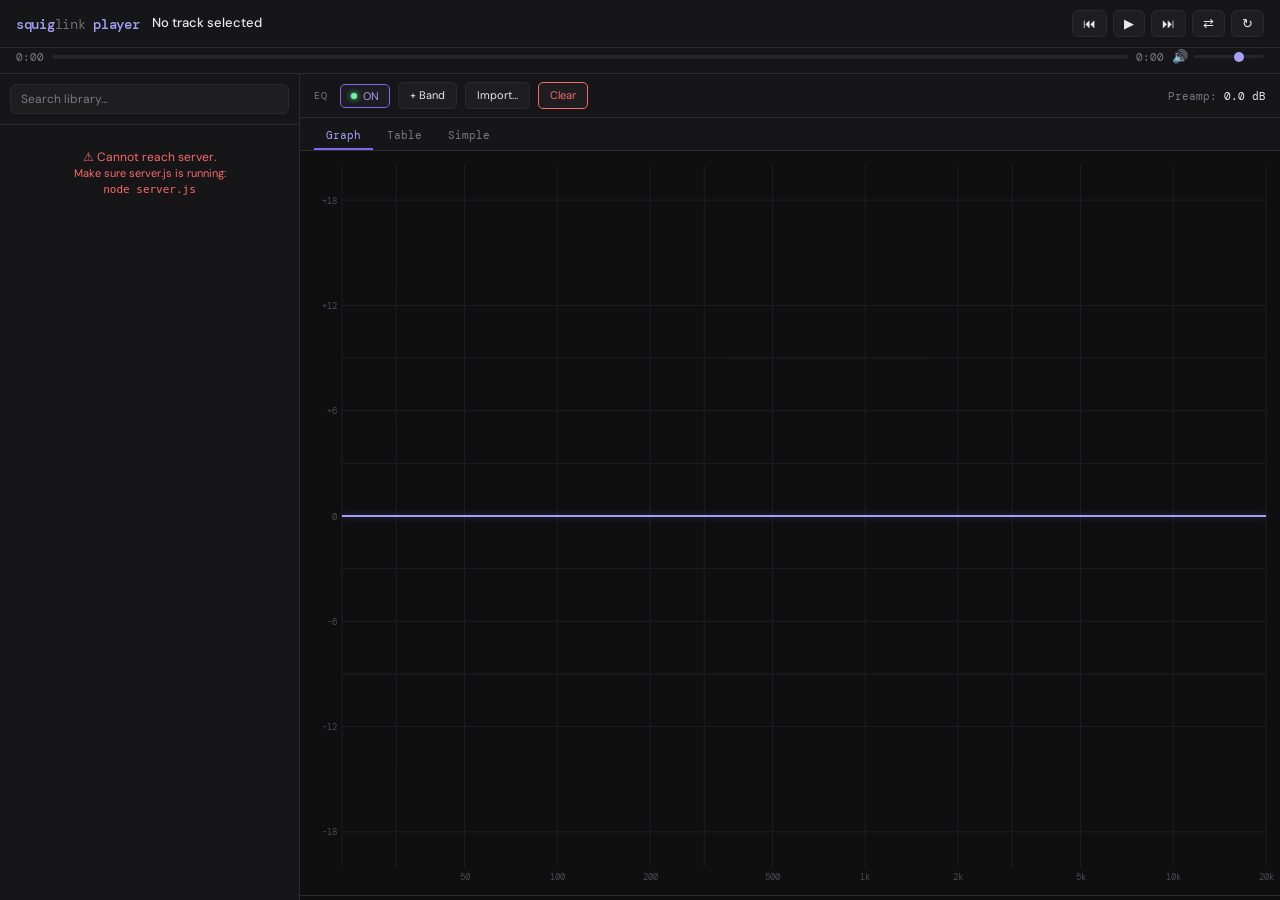
==== commit a187856a: "1787 player.html lines of code with  graph, table and slider  editor" ====
--- a/player.html
+++ b/player.html
@@ -432,6 +432,208 @@
     white-space: nowrap;
   }
   #preamp-display span { color: var(--text); }
+
+  /* ── View tabs ── */
+  #eq-view-tabs {
+    display: flex;
+    gap: 2px;
+    padding: 6px 14px 0;
+    background: var(--bg2);
+    border-bottom: 1px solid var(--border);
+    flex-shrink: 0;
+  }
+  .view-tab {
+    font-size: 11px;
+    font-family: 'DM Mono', monospace;
+    color: var(--muted);
+    padding: 4px 12px 6px;
+    cursor: pointer;
+    border-bottom: 2px solid transparent;
+    transition: color 0.15s, border-color 0.15s;
+    white-space: nowrap;
+  }
+  .view-tab:hover { color: var(--text); }
+  .view-tab.active { color: var(--accent2); border-bottom-color: var(--accent); }
+
+  /* ── Views ── */
+  .eq-view { display: none; flex: 1; min-height: 0; flex-direction: column; }
+  .eq-view.visible { display: flex; }
+
+  /* ── Graph view: canvas + band strip ── */
+  #view-graph { overflow: hidden; }
+
+  /* ── Table view ── */
+  #view-table {
+    overflow-y: auto;
+    padding: 10px 14px;
+    gap: 10px;
+  }
+  #view-table::-webkit-scrollbar { width: 4px; }
+  #view-table::-webkit-scrollbar-thumb { background: var(--bg4); border-radius:2px; }
+
+  #peq-table {
+    width: 100%;
+    border-collapse: collapse;
+    font-family: 'DM Mono', monospace;
+    font-size: 11px;
+  }
+  #peq-table th {
+    color: var(--muted);
+    font-weight: 400;
+    text-align: left;
+    padding: 4px 6px 8px;
+    border-bottom: 1px solid var(--border);
+    font-size: 10px;
+    text-transform: uppercase;
+    letter-spacing: 0.06em;
+  }
+  #peq-table td { padding: 3px 4px; vertical-align: middle; }
+  #peq-table tr:hover td { background: rgba(255,255,255,0.02); }
+  #peq-table tr.selected-row td { background: rgba(124,106,247,0.1); }
+
+  .tbl-input {
+    background: transparent;
+    border: 1px solid transparent;
+    border-radius: 4px;
+    color: var(--text);
+    font-family: 'DM Mono', monospace;
+    font-size: 11px;
+    padding: 3px 5px;
+    width: 100%;
+    outline: none;
+    transition: border-color 0.12s, background 0.12s;
+    text-align: right;
+  }
+  .tbl-input:hover { border-color: var(--border); background: var(--bg3); }
+  .tbl-input:focus { border-color: var(--accent); background: var(--bg3); }
+  .tbl-input.gain-pos { color: var(--green); }
+  .tbl-input.gain-neg { color: var(--danger); }
+
+  .tbl-type {
+    background: transparent;
+    border: 1px solid transparent;
+    border-radius: 4px;
+    color: var(--accent2);
+    font-family: 'DM Mono', monospace;
+    font-size: 11px;
+    padding: 3px 4px;
+    cursor: pointer;
+    outline: none;
+    width: 100%;
+    transition: border-color 0.12s, background 0.12s;
+  }
+  .tbl-type:hover { border-color: var(--border); background: var(--bg3); }
+  .tbl-type option { background: var(--bg2); }
+
+  .tbl-del {
+    background: none; border: none;
+    color: var(--muted); cursor: pointer;
+    font-size: 12px; padding: 2px 6px;
+    border-radius: 3px;
+    transition: color 0.1s, background 0.1s;
+  }
+  .tbl-del:hover { color: var(--danger); background: rgba(247,106,106,0.1); }
+
+  .tbl-enabled {
+    width: 14px; height: 14px;
+    accent-color: var(--accent);
+    cursor: pointer;
+  }
+
+  .tbl-add-row {
+    margin-top: 8px;
+  }
+
+  /* ── Q tooltip ── */
+  #q-tooltip {
+    position: fixed;
+    background: var(--bg3);
+    border: 1px solid var(--border);
+    border-radius: 5px;
+    padding: 4px 9px;
+    font-family: 'DM Mono', monospace;
+    font-size: 11px;
+    color: var(--accent2);
+    pointer-events: none;
+    z-index: 200;
+    display: none;
+    white-space: nowrap;
+  }
+
+  /* ── Simple/Slider EQ ── */
+  #view-simple {
+    overflow-y: auto;
+    padding: 16px 20px;
+    gap: 14px;
+  }
+  #view-simple::-webkit-scrollbar { width: 4px; }
+  #view-simple::-webkit-scrollbar-thumb { background: var(--bg4); border-radius:2px; }
+
+  .simple-note {
+    font-size: 11px;
+    color: var(--muted);
+    line-height: 1.6;
+    padding: 8px 12px;
+    background: var(--bg2);
+    border-radius: 6px;
+    border: 1px solid var(--border);
+  }
+
+  .slider-band {
+    display: flex;
+    align-items: center;
+    gap: 14px;
+  }
+  .slider-band-label {
+    min-width: 80px;
+    flex-shrink: 0;
+  }
+  .slider-band-name {
+    font-size: 12px;
+    font-weight: 500;
+    color: var(--text);
+  }
+  .slider-band-hz {
+    font-family: 'DM Mono', monospace;
+    font-size: 10px;
+    color: var(--muted);
+    margin-top: 1px;
+  }
+  .simple-slider {
+    -webkit-appearance: none; appearance: none;
+    flex: 1;
+    height: 4px;
+    border-radius: 2px;
+    background: var(--bg4);
+    outline: none;
+    cursor: pointer;
+  }
+  .simple-slider::-webkit-slider-thumb {
+    -webkit-appearance: none;
+    width: 14px; height: 14px;
+    border-radius: 50%;
+    background: var(--accent2);
+    cursor: pointer;
+    border: 2px solid var(--bg);
+    transition: background 0.15s;
+  }
+  .simple-slider::-webkit-slider-thumb:hover { background: var(--accent); }
+  .simple-slider-val {
+    font-family: 'DM Mono', monospace;
+    font-size: 11px;
+    width: 52px;
+    text-align: right;
+    flex-shrink: 0;
+    color: var(--muted);
+    transition: color 0.15s;
+  }
+  .simple-slider-val.pos { color: var(--green); }
+  .simple-slider-val.neg { color: var(--danger); }
+
+  .simple-reset {
+    align-self: flex-start;
+    margin-top: 4px;
+  }
 </style>
 </head>
 <body>
@@ -483,7 +685,7 @@
 
     <!-- toolbar -->
     <div id="eq-toolbar">
-      <span class="section-label">PEQ</span>
+      <span class="section-label">EQ</span>
 
       <label class="eq-toggle-pill on" id="eq-pill" title="Toggle EQ bypass">
         <input type="checkbox" id="eq-enabled" checked>
@@ -498,16 +700,116 @@
       <div id="preamp-display">Preamp: <span id="preamp-val">0.0 dB</span></div>
     </div>
 
-    <!-- frequency response canvas -->
-    <div id="eq-canvas-wrap">
-      <canvas id="eq-canvas"></canvas>
+    <!-- view tabs -->
+    <div id="eq-view-tabs">
+      <div class="view-tab active" data-view="graph">Graph</div>
+      <div class="view-tab" data-view="table">Table</div>
+      <div class="view-tab" data-view="simple">Simple</div>
     </div>
 
-    <!-- per-band strip -->
-    <div id="band-strip"></div>
+    <!-- GRAPH VIEW -->
+    <div class="eq-view visible" id="view-graph">
+      <div id="eq-canvas-wrap">
+        <canvas id="eq-canvas"></canvas>
+      </div>
+      <div id="band-strip"></div>
+    </div>
+
+    <!-- TABLE VIEW -->
+    <div class="eq-view" id="view-table">
+      <table id="peq-table">
+        <thead>
+          <tr>
+            <th style="width:20px"></th>
+            <th style="width:44px">Type</th>
+            <th>Freq (Hz)</th>
+            <th>Gain (dB)</th>
+            <th>Q</th>
+            <th style="width:28px"></th>
+          </tr>
+        </thead>
+        <tbody id="peq-tbody"></tbody>
+      </table>
+      <div class="tbl-add-row">
+        <button class="btn" id="btn-tbl-add">+ Add band</button>
+      </div>
+    </div>
+
+    <!-- SIMPLE VIEW -->
+    <div class="eq-view" id="view-simple">
+      <p class="simple-note">Drag sliders to shape your sound. Changes apply in real time. These map to precise parametric filters under the hood.</p>
+
+      <div class="slider-band">
+        <div class="slider-band-label">
+          <div class="slider-band-name">Sub Bass</div>
+          <div class="slider-band-hz">40–60 Hz</div>
+        </div>
+        <input class="simple-slider" type="range" id="ss-subbass" min="-12" max="12" step="0.5" value="0">
+        <div class="simple-slider-val" id="sv-subbass">0.0 dB</div>
+      </div>
+
+      <div class="slider-band">
+        <div class="slider-band-label">
+          <div class="slider-band-name">Bass</div>
+          <div class="slider-band-hz">100–150 Hz</div>
+        </div>
+        <input class="simple-slider" type="range" id="ss-bass" min="-12" max="12" step="0.5" value="0">
+        <div class="simple-slider-val" id="sv-bass">0.0 dB</div>
+      </div>
+
+      <div class="slider-band">
+        <div class="slider-band-label">
+          <div class="slider-band-name">Warmth</div>
+          <div class="slider-band-hz">200–300 Hz</div>
+        </div>
+        <input class="simple-slider" type="range" id="ss-warmth" min="-12" max="12" step="0.5" value="0">
+        <div class="simple-slider-val" id="sv-warmth">0.0 dB</div>
+      </div>
+
+      <div class="slider-band">
+        <div class="slider-band-label">
+          <div class="slider-band-name">Mids</div>
+          <div class="slider-band-hz">800–1k Hz</div>
+        </div>
+        <input class="simple-slider" type="range" id="ss-mids" min="-12" max="12" step="0.5" value="0">
+        <div class="simple-slider-val" id="sv-mids">0.0 dB</div>
+      </div>
+
+      <div class="slider-band">
+        <div class="slider-band-label">
+          <div class="slider-band-name">Presence</div>
+          <div class="slider-band-hz">3–5 kHz</div>
+        </div>
+        <input class="simple-slider" type="range" id="ss-presence" min="-12" max="12" step="0.5" value="0">
+        <div class="simple-slider-val" id="sv-presence">0.0 dB</div>
+      </div>
+
+      <div class="slider-band">
+        <div class="slider-band-label">
+          <div class="slider-band-name">Treble</div>
+          <div class="slider-band-hz">8–10 kHz</div>
+        </div>
+        <input class="simple-slider" type="range" id="ss-treble" min="-12" max="12" step="0.5" value="0">
+        <div class="simple-slider-val" id="sv-treble">0.0 dB</div>
+      </div>
+
+      <div class="slider-band">
+        <div class="slider-band-label">
+          <div class="slider-band-name">Air</div>
+          <div class="slider-band-hz">14–16 kHz</div>
+        </div>
+        <input class="simple-slider" type="range" id="ss-air" min="-12" max="12" step="0.5" value="0">
+        <div class="simple-slider-val" id="sv-air">0.0 dB</div>
+      </div>
+
+      <button class="btn simple-reset" id="btn-simple-reset">Reset all</button>
+    </div>
 
     <div id="msg"></div>
   </div>
+
+  <!-- Q tooltip -->
+  <div id="q-tooltip"></div>
 
   <!-- Import modal -->
   <div id="import-overlay">
@@ -746,13 +1048,14 @@
   }
 
   // ── Sync bands → audio chain ──────────────────────────────────
-  function syncEQ() {
+  function syncEQ(skipTableRender) {
     activeFilters = bands.filter(b => b.enabled);
     preampDb = computeAutoPreamp();
     document.getElementById('preamp-val').textContent = preampDb.toFixed(1) + ' dB';
     rebuildEQChain();
     drawCurve();
     renderBandStrip();
+    if (!skipTableRender) renderTable();
   }
 
   // ─────────────────────────────────────────────────────────────
@@ -956,16 +1259,38 @@
     if (dragBand) { canvas.style.cursor = 'crosshair'; dragBand = null; }
   });
 
-  // Scroll on handle = adjust Q
+  // ── Scroll on canvas handle = adjust Q, with tooltip ────────
+  const qTooltip = document.getElementById('q-tooltip');
+  let qTooltipTimer = null;
+
+  function showQTooltip(x, y, band) {
+    qTooltip.textContent = 'Q ' + band.q.toFixed(2) + '  (scroll to adjust)';
+    qTooltip.style.left = (x + 14) + 'px';
+    qTooltip.style.top  = (y - 28) + 'px';
+    qTooltip.style.display = 'block';
+    clearTimeout(qTooltipTimer);
+    qTooltipTimer = setTimeout(() => { qTooltip.style.display = 'none'; }, 1400);
+  }
+
+  canvas.addEventListener('mousemove', e => {
+    if (dragBand) return;
+    const rect = canvas.getBoundingClientRect();
+    const hit = hitTest(e.clientX - rect.left, e.clientY - rect.top);
+    canvas.style.cursor = hit ? 'grab' : 'crosshair';
+  });
+
   canvas.addEventListener('wheel', e => {
     const rect = canvas.getBoundingClientRect();
     const cx = e.clientX - rect.left, cy = e.clientY - rect.top;
     const hit = hitTest(cx, cy);
     if (!hit) return;
     e.preventDefault();
-    const delta = e.deltaY > 0 ? -0.05 : 0.05;
-    hit.q = Math.max(0.1, Math.min(10, Math.round((hit.q + delta)*100)/100));
+    // Shift = fine (0.01 steps), normal = 0.05 steps
+    const step = e.shiftKey ? 0.01 : 0.05;
+    const delta = e.deltaY > 0 ? -step : step;
+    hit.q = Math.max(0.1, Math.min(10, Math.round((hit.q + delta) * 100) / 100));
     selectedBandId = hit.id;
+    showQTooltip(e.clientX, e.clientY, hit);
     syncEQ();
   }, { passive: false });
 
@@ -1211,6 +1536,175 @@
     renderLibrary(filtered);
   });
 
+  // ─────────────────────────────────────────────────────────────
+  //  TABLE VIEW
+  // ─────────────────────────────────────────────────────────────
+  function renderTable() {
+    const tbody = document.getElementById('peq-tbody');
+    if (!tbody) return;
+    tbody.innerHTML = '';
+    bands.forEach(band => {
+      const tr = document.createElement('tr');
+      tr.dataset.id = band.id;
+      if (band.id === selectedBandId) tr.classList.add('selected-row');
+      const gainCls = band.gain > 0.05 ? 'gain-pos' : band.gain < -0.05 ? 'gain-neg' : '';
+
+      tr.innerHTML = `
+        <td><input type="checkbox" class="tbl-enabled" ${band.enabled?'checked':''} data-id="${band.id}"></td>
+        <td>
+          <select class="tbl-type" data-id="${band.id}">
+            <option value="PK"  ${band.type==='PK' ?'selected':''}>PK</option>
+            <option value="LSQ" ${band.type==='LSQ'?'selected':''}>LSQ</option>
+            <option value="HSQ" ${band.type==='HSQ'?'selected':''}>HSQ</option>
+          </select>
+        </td>
+        <td><input class="tbl-input" type="number" step="1" min="20" max="20000"
+              value="${Math.round(band.freq)}" data-field="freq" data-id="${band.id}"></td>
+        <td><input class="tbl-input ${gainCls}" type="number" step="0.1" min="-20" max="20"
+              value="${band.gain.toFixed(1)}" data-field="gain" data-id="${band.id}"></td>
+        <td><input class="tbl-input" type="number" step="0.01" min="0.1" max="10"
+              value="${band.q.toFixed(2)}" data-field="q" data-id="${band.id}"></td>
+        <td><button class="tbl-del" data-id="${band.id}" title="Remove">✕</button></td>`;
+
+      // Click row → select
+      tr.addEventListener('mousedown', e => {
+        if (e.target.tagName === 'BUTTON') return;
+        selectedBandId = band.id;
+        renderTable(); drawCurve(); renderBandStrip();
+      });
+
+      tbody.appendChild(tr);
+    });
+
+    // Wire inputs
+    tbody.querySelectorAll('.tbl-input').forEach(inp => {
+      inp.addEventListener('change', e => {
+        const id    = parseInt(e.target.dataset.id);
+        const field = e.target.dataset.field;
+        const band  = bands.find(b => b.id === id);
+        if (!band) return;
+        let val = parseFloat(e.target.value);
+        if (isNaN(val)) return;
+        if (field === 'freq') val = Math.max(20, Math.min(20000, val));
+        if (field === 'gain') val = Math.max(-20, Math.min(20, Math.round(val*10)/10));
+        if (field === 'q')    val = Math.max(0.1, Math.min(10, Math.round(val*100)/100));
+        band[field] = val;
+        selectedBandId = id;
+        syncEQ(true); // skip re-rendering table to avoid focus loss
+        // Update gain color class
+        if (field === 'gain') {
+          e.target.className = 'tbl-input ' + (val > 0.05 ? 'gain-pos' : val < -0.05 ? 'gain-neg' : '');
+        }
+      });
+      inp.addEventListener('keydown', e => { if (e.key === 'Enter') inp.blur(); });
+    });
+
+    tbody.querySelectorAll('.tbl-type').forEach(sel => {
+      sel.addEventListener('change', e => {
+        const band = bands.find(b => b.id === parseInt(e.target.dataset.id));
+        if (band) { band.type = e.target.value; selectedBandId = band.id; syncEQ(true); }
+      });
+    });
+
+    tbody.querySelectorAll('.tbl-enabled').forEach(cb => {
+      cb.addEventListener('change', e => {
+        const band = bands.find(b => b.id === parseInt(e.target.dataset.id));
+        if (band) { band.enabled = e.target.checked; syncEQ(true); }
+      });
+    });
+
+    tbody.querySelectorAll('.tbl-del').forEach(btn => {
+      btn.addEventListener('click', e => {
+        const id = parseInt(e.target.dataset.id);
+        bands = bands.filter(b => b.id !== id);
+        if (selectedBandId === id) selectedBandId = bands.length ? bands[bands.length-1].id : null;
+        syncEQ();
+      });
+    });
+  }
+
+  document.getElementById('btn-tbl-add').addEventListener('click', () => {
+    addBand({ freq: 1000, gain: 0, q: 1.0, type: 'PK' });
+  });
+
+  // ─────────────────────────────────────────────────────────────
+  //  SIMPLE / SLIDER EQ
+  // ─────────────────────────────────────────────────────────────
+  // Each slider maps to a fixed band in the `bands` array via tag
+  const SIMPLE_BANDS = [
+    { id: 'subbass',  label: 'Sub Bass',  freq:  50, q: 0.7, type: 'PK'  },
+    { id: 'bass',     label: 'Bass',      freq: 120, q: 1.0, type: 'PK'  },
+    { id: 'warmth',   label: 'Warmth',    freq: 250, q: 1.0, type: 'PK'  },
+    { id: 'mids',     label: 'Mids',      freq: 900, q: 0.8, type: 'PK'  },
+    { id: 'presence', label: 'Presence',  freq:4000, q: 1.2, type: 'PK'  },
+    { id: 'treble',   label: 'Treble',    freq:9000, q: 1.0, type: 'PK'  },
+    { id: 'air',      label: 'Air',       freq:15000,q: 1.0, type: 'HSQ' },
+  ];
+
+  // Simple EQ maintains its own parallel set of bands tagged with __simple__
+  // so they don't clash with imported PEQ bands
+  function getSimpleBand(sid) {
+    return bands.find(b => b.__simpleId === sid);
+  }
+  function ensureSimpleBand(sid) {
+    let b = getSimpleBand(sid);
+    if (!b) {
+      const def = SIMPLE_BANDS.find(s => s.id === sid);
+      b = { id: nextBandId++, type: def.type, freq: def.freq, gain: 0, q: def.q, enabled: true, __simpleId: sid };
+      bands.push(b);
+    }
+    return b;
+  }
+
+  SIMPLE_BANDS.forEach(def => {
+    const slider = document.getElementById('ss-' + def.id);
+    const valEl  = document.getElementById('sv-' + def.id);
+    if (!slider || !valEl) return;
+
+    slider.addEventListener('input', () => {
+      const gain = parseFloat(slider.value);
+      valEl.textContent = (gain >= 0 ? '+' : '') + gain.toFixed(1) + ' dB';
+      valEl.className = 'simple-slider-val' + (gain > 0 ? ' pos' : gain < 0 ? ' neg' : '');
+
+      if (gain === 0) {
+        // Remove the band if gain is zero (keep things clean)
+        const b = getSimpleBand(def.id);
+        if (b) { bands = bands.filter(x => x !== b); }
+      } else {
+        const b = ensureSimpleBand(def.id);
+        b.gain = gain;
+      }
+      syncEQ();
+    });
+  });
+
+  document.getElementById('btn-simple-reset').addEventListener('click', () => {
+    SIMPLE_BANDS.forEach(def => {
+      const slider = document.getElementById('ss-' + def.id);
+      const valEl  = document.getElementById('sv-' + def.id);
+      if (slider) slider.value = 0;
+      if (valEl)  { valEl.textContent = '0.0 dB'; valEl.className = 'simple-slider-val'; }
+      bands = bands.filter(b => !b.__simpleId);
+    });
+    syncEQ();
+  });
+
+  // ─────────────────────────────────────────────────────────────
+  //  VIEW TABS
+  // ─────────────────────────────────────────────────────────────
+  let currentView = 'graph';
+  document.querySelectorAll('.view-tab').forEach(tab => {
+    tab.addEventListener('click', () => {
+      currentView = tab.dataset.view;
+      document.querySelectorAll('.view-tab').forEach(t => t.classList.toggle('active', t === tab));
+      document.querySelectorAll('.eq-view').forEach(v => {
+        v.classList.toggle('visible', v.id === 'view-' + currentView);
+      });
+      if (currentView === 'graph') { setTimeout(resizeCanvas, 10); }
+      if (currentView === 'table') { renderTable(); }
+    });
+  });
+
   // ── EQ toolbar controls ──────────────────────────────────────
   const eqPill = document.getElementById('eq-pill');
   const eqCheckbox = document.getElementById('eq-enabled');
@@ -1230,7 +1724,14 @@
   document.getElementById('btn-clear-eq').addEventListener('click', () => {
     bands = []; selectedBandId = null; activeFilters = []; preampDb = 0;
     document.getElementById('preamp-val').textContent = '0.0 dB';
-    rebuildEQChain(); drawCurve(); renderBandStrip();
+    // Also reset simple sliders
+    SIMPLE_BANDS.forEach(def => {
+      const s = document.getElementById('ss-' + def.id);
+      const v = document.getElementById('sv-' + def.id);
+      if (s) s.value = 0;
+      if (v) { v.textContent = '0.0 dB'; v.className = 'simple-slider-val'; }
+    });
+    rebuildEQChain(); drawCurve(); renderBandStrip(); renderTable();
     showMsg('EQ cleared.', '');
   });
 
@@ -1267,7 +1768,6 @@
     if (e.code === 'ArrowLeft')  { audioEl.currentTime = Math.max(0, audioEl.currentTime - 10); }
     if (e.code === 'ArrowUp')    { const s = document.getElementById('vol-slider'); s.value = Math.min(1.5, parseFloat(s.value) + 0.05); if (makeupNode) makeupNode.gain.value = parseFloat(s.value); }
     if (e.code === 'ArrowDown')  { const s = document.getElementById('vol-slider'); s.value = Math.max(0, parseFloat(s.value) - 0.05); if (makeupNode) makeupNode.gain.value = parseFloat(s.value); }
-    // Delete selected band
     if ((e.code === 'Backspace' || e.code === 'Delete') && selectedBandId !== null) {
       bands = bands.filter(b => b.id !== selectedBandId);
       selectedBandId = bands.length ? bands[bands.length-1].id : null;
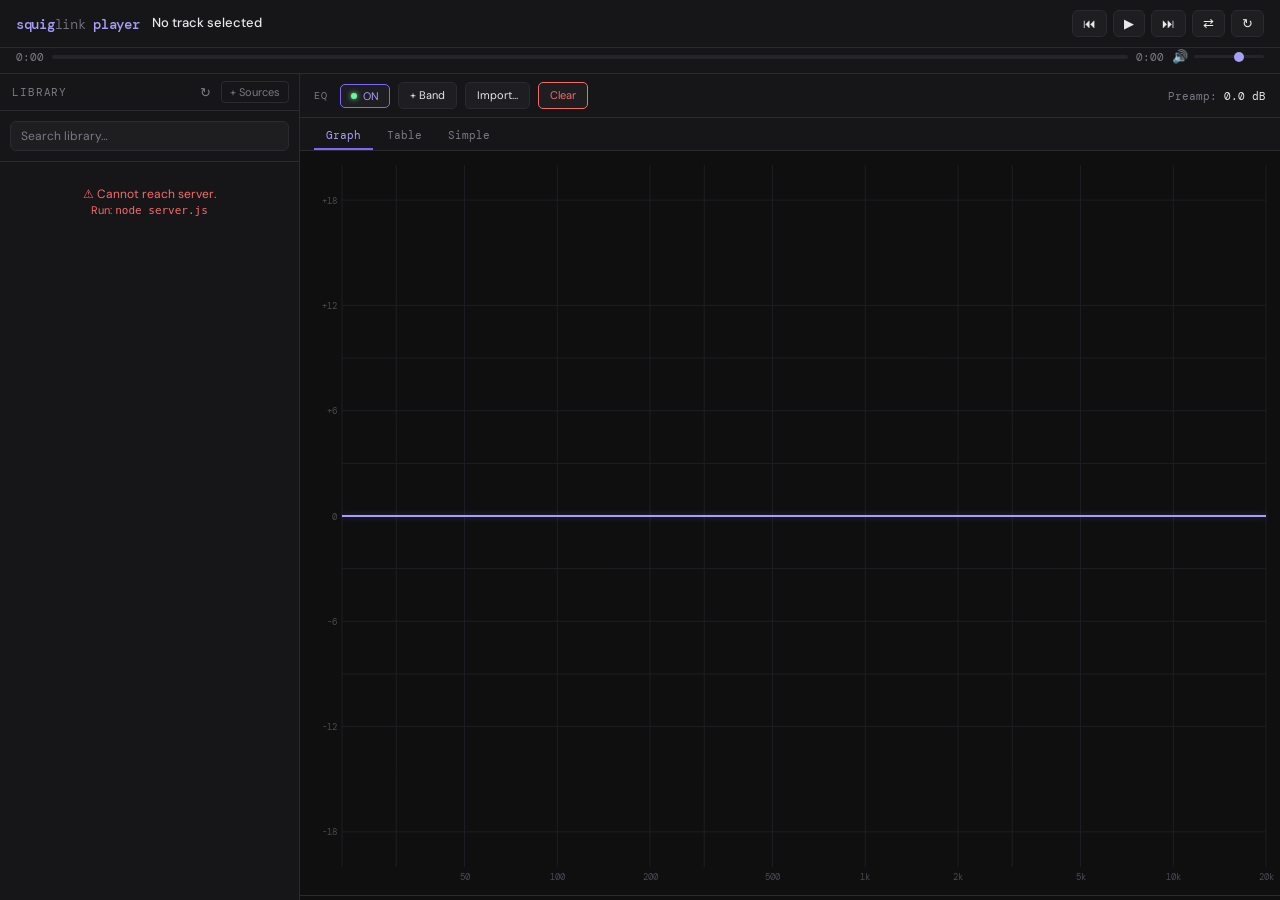
==== commit 5dc0ec30: "2492  player.html lines of code and some changes in server.js" ====
--- a/player.html
+++ b/player.html
@@ -634,6 +634,150 @@
     align-self: flex-start;
     margin-top: 4px;
   }
+
+  /* ── Sources panel ── */
+  #sidebar-header {
+    display: flex;
+    align-items: center;
+    padding: 7px 10px 7px 12px;
+    border-bottom: 1px solid var(--border);
+    gap: 6px;
+    flex-shrink: 0;
+  }
+  #sidebar-header .lib-title {
+    font-size: 11px;
+    font-family: 'DM Mono', monospace;
+    color: var(--muted);
+    text-transform: uppercase;
+    letter-spacing: 0.08em;
+    flex: 1;
+  }
+  #btn-manage-sources {
+    background: none;
+    border: 1px solid var(--border);
+    border-radius: 4px;
+    color: var(--muted);
+    cursor: pointer;
+    font-size: 11px;
+    padding: 3px 8px;
+    font-family: 'DM Sans', sans-serif;
+    transition: color 0.12s, border-color 0.12s;
+  }
+  #btn-manage-sources:hover { color: var(--text); border-color: var(--muted); }
+  #btn-refresh-lib {
+    background: none;
+    border: none;
+    color: var(--muted);
+    cursor: pointer;
+    font-size: 13px;
+    padding: 2px 4px;
+    border-radius: 3px;
+    transition: color 0.12s;
+    line-height: 1;
+  }
+  #btn-refresh-lib:hover { color: var(--text); }
+
+  /* sources overlay */
+  /* ── Sources overlay ── */
+  #sources-overlay {
+    display: none;
+    position: fixed; inset: 0;
+    background: rgba(0,0,0,0.65);
+    z-index: 200;
+    align-items: center;
+    justify-content: center;
+  }
+  #sources-overlay.open { display: flex; }
+  #sources-modal {
+    background: var(--bg2);
+    border: 1px solid var(--border);
+    border-radius: 12px;
+    padding: 24px;
+    width: 560px;
+    max-width: 96vw;
+    display: flex;
+    flex-direction: column;
+    gap: 14px;
+  }
+  #sources-modal h3 { font-size: 14px; font-weight: 500; }
+
+  /* mode tabs inside modal */
+  .src-tabs { display: flex; gap: 2px; border-bottom: 1px solid var(--border); padding-bottom: 0; }
+  .src-tab {
+    font-size: 11px; font-family: 'DM Mono', monospace;
+    color: var(--muted); padding: 5px 14px 7px;
+    cursor: pointer; border-bottom: 2px solid transparent;
+    transition: color 0.12s, border-color 0.12s;
+  }
+  .src-tab:hover { color: var(--text); }
+  .src-tab.active { color: var(--accent2); border-bottom-color: var(--accent); }
+  .src-pane { display: none; flex-direction: column; gap: 12px; }
+  .src-pane.visible { display: flex; }
+
+  /* existing sources list */
+  #sources-list { display: flex; flex-direction: column; gap: 6px; }
+  .source-row {
+    display: flex; align-items: center; gap: 10px;
+    background: var(--bg3); border: 1px solid var(--border);
+    border-radius: 7px; padding: 9px 12px;
+  }
+  .source-row.err { border-color: rgba(247,106,106,0.4); }
+  .source-row.session { border-color: rgba(124,106,247,0.3); }
+  .source-icon { font-size: 14px; flex-shrink: 0; }
+  .source-info { flex: 1; min-width: 0; }
+  .source-path {
+    font-family: 'DM Mono', monospace; font-size: 11px; color: var(--text);
+    white-space: nowrap; overflow: hidden; text-overflow: ellipsis;
+  }
+  .source-count { font-size: 10px; color: var(--muted); margin-top: 2px; }
+  .source-remove {
+    background: none; border: none; color: var(--muted);
+    cursor: pointer; font-size: 13px; padding: 2px 6px;
+    border-radius: 3px; transition: color 0.1s, background 0.1s; flex-shrink: 0;
+  }
+  .source-remove:hover { color: var(--danger); background: rgba(247,106,106,0.1); }
+  .source-empty { text-align: center; color: var(--muted); font-size: 12px; padding: 16px 0; font-style: italic; }
+
+  /* path input pane */
+  #add-source-row { display: flex; gap: 8px; }
+  #source-path-input {
+    flex: 1; background: var(--bg3); border: 1px solid var(--border);
+    border-radius: 6px; color: var(--text); font-family: 'DM Mono', monospace;
+    font-size: 12px; padding: 8px 11px; outline: none;
+    transition: border-color 0.15s; min-width: 0;
+  }
+  #source-path-input:focus { border-color: var(--accent); }
+  #source-path-input::placeholder { color: var(--muted); font-style: italic; }
+
+  /* drag-drop pane */
+  #drop-zone {
+    border: 2px dashed var(--border);
+    border-radius: 10px;
+    padding: 32px 20px;
+    text-align: center;
+    cursor: pointer;
+    transition: border-color 0.15s, background 0.15s;
+    position: relative;
+  }
+  #drop-zone:hover, #drop-zone.dragover {
+    border-color: var(--accent);
+    background: rgba(124,106,247,0.05);
+  }
+  #drop-zone input[type=file] {
+    position: absolute; inset: 0; opacity: 0; cursor: pointer; width: 100%; height: 100%;
+  }
+  .drop-icon { font-size: 32px; margin-bottom: 10px; }
+  .drop-title { font-size: 13px; font-weight: 500; color: var(--text); margin-bottom: 4px; }
+  .drop-sub { font-size: 11px; color: var(--muted); line-height: 1.6; }
+  .drop-sub strong { color: var(--accent2); }
+  #drop-progress {
+    font-size: 11px; font-family: 'DM Mono', monospace; color: var(--accent2);
+    min-height: 16px; text-align: center;
+  }
+
+  #source-msg { font-size: 11px; min-height: 16px; font-family: 'DM Mono', monospace; }
+  #source-msg.ok    { color: var(--green); }
+  #source-msg.error { color: var(--danger); }
 </style>
 </head>
 <body>
@@ -672,11 +816,69 @@
 
   <!-- library sidebar -->
   <div id="sidebar">
+    <div id="sidebar-header">
+      <span class="lib-title">Library</span>
+      <button id="btn-refresh-lib" title="Refresh library">↻</button>
+      <button id="btn-manage-sources">+ Sources</button>
+    </div>
     <div id="search-wrap">
       <input id="search" type="text" placeholder="Search library…">
     </div>
     <div id="library">
       <div id="lib-status">Loading library…</div>
+    </div>
+  </div>
+
+  <!-- Sources modal -->
+  <div id="sources-overlay">
+    <div id="sources-modal">
+      <h3>🎵 Music Sources</h3>
+
+      <!-- mode tabs -->
+      <div class="src-tabs">
+        <div class="src-tab active" data-pane="pane-pick">📂 Pick / Drop</div>
+        <div class="src-tab" data-pane="pane-path">⌨ Enter path</div>
+        <div class="src-tab" data-pane="pane-current">📋 Current sources</div>
+      </div>
+
+      <!-- PANE 1: folder picker + drag-drop (session, browser-side) -->
+      <div class="src-pane visible" id="pane-pick">
+        <div id="drop-zone">
+          <input type="file" id="folder-picker" webkitdirectory multiple accept="audio/*">
+          <div class="drop-icon">🎵</div>
+          <div class="drop-title">Drop a folder here, or click to browse</div>
+          <div class="drop-sub">
+            Works on <strong>any device</strong> — phone, tablet, desktop.<br>
+            Files are loaded directly in the browser for this session.<br>
+            <span style="color:var(--muted)">To make a folder permanent, use "Enter path" (desktop only).</span>
+          </div>
+        </div>
+        <div id="drop-progress"></div>
+      </div>
+
+      <!-- PANE 2: type a path (permanent, server-side) -->
+      <div class="src-pane" id="pane-path">
+        <p style="font-size:11px;color:var(--muted);line-height:1.6;margin:0">
+          Type the full path to a folder on the machine running server.js.
+          It will be scanned permanently and saved to <code style="color:var(--accent2)">config.json</code>.
+        </p>
+        <div id="add-source-row">
+          <input id="source-path-input" type="text" placeholder="/Users/you/Music  or  C:\Users\you\Music">
+          <button class="btn primary" id="btn-add-source">Add</button>
+        </div>
+      </div>
+
+      <!-- PANE 3: current permanent sources -->
+      <div class="src-pane" id="pane-current">
+        <div id="sources-list">
+          <div class="source-empty">Loading…</div>
+        </div>
+      </div>
+
+      <div id="source-msg"></div>
+      <div style="display:flex;justify-content:flex-end">
+        <button class="btn" id="btn-sources-close">Done</button>
+      </div>
     </div>
   </div>
 
@@ -1048,14 +1250,15 @@
   }
 
   // ── Sync bands → audio chain ──────────────────────────────────
-  function syncEQ(skipTableRender) {
+  function syncEQ() {
     activeFilters = bands.filter(b => b.enabled);
     preampDb = computeAutoPreamp();
     document.getElementById('preamp-val').textContent = preampDb.toFixed(1) + ' dB';
     rebuildEQChain();
     drawCurve();
     renderBandStrip();
-    if (!skipTableRender) renderTable();
+    updateTableValues();   // soft-update: patch values without rebuilding DOM
+    updateSimpleSliders(); // sync sliders to reflect any __simpleId bands
   }
 
   // ─────────────────────────────────────────────────────────────
@@ -1365,26 +1568,44 @@
   }
 
   // ── Library ───────────────────────────────────────────────────
-  async function loadLibrary() {
+  async function loadLibrary(force) {
     const libEl = document.getElementById('library');
+    libEl.innerHTML = '<div id="lib-status">Loading…</div>';
     try {
-      const res = await fetch(`${SERVER}/music`);
-      if (!res.ok) throw new Error('Server error');
-      allFiles = await res.json();
+      const res  = await fetch(`${SERVER}/music` + (force ? '?refresh=1' : ''));
+      if (!res.ok) throw new Error('Server error ' + res.status);
+      const data = await res.json();
+
+      if (data.error === 'no_sources') {
+        libEl.innerHTML = `<div id="lib-status">
+          No music sources yet.<br>
+          <span style="font-size:11px;color:var(--muted)">Click <strong style="color:var(--text)">+ Sources</strong> above to add a folder.</span>
+        </div>`;
+        return;
+      }
+
+      allFiles = data.tracks || [];
       playlist = [...allFiles];
       renderLibrary(allFiles);
     } catch (e) {
       libEl.innerHTML = `<div id="lib-status" style="color:var(--danger)">
         ⚠ Cannot reach server.<br>
-        <span style="font-size:11px">Make sure server.js is running:<br>
-        <code>node server.js</code></span></div>`;
-    }
+        <span style="font-size:11px">Run: <code>node server.js</code></span>
+      </div>`;
+    }
+  }
+
+  // Strip the source-index prefix for display: "0/Artist/Song.mp3" → "Artist/Song.mp3"
+  function displayPath(prefixedPath) {
+    const slash = prefixedPath.indexOf('/');
+    return slash === -1 ? prefixedPath : prefixedPath.slice(slash + 1);
   }
 
   function groupByFolder(files) {
     const groups = {};
     for (const f of files) {
-      const parts = f.split('/');
+      const disp  = displayPath(f);
+      const parts = disp.split('/');
       const folder = parts.length > 1 ? parts.slice(0, -1).join(' / ') : '—';
       const name   = parts[parts.length - 1];
       if (!groups[folder]) groups[folder] = [];
@@ -1394,50 +1615,482 @@
   }
 
   function renderLibrary(files) {
+    // Always render mixed so session tracks are preserved alongside server tracks
+    renderLibraryMixed(files || [], sessionTracks);
+    // Keep playlist: server tracks + session track ids
+    playlist = [...(files || []), ...sessionTracks.map(t => t.id)];
+  }
+
+  function highlightCurrent() {
+    document.querySelectorAll('.lib-track').forEach(el => {
+      el.classList.toggle('playing', el.dataset.path === (playlist[currentIdx] || ''));
+    });
+  }
+
+  // ─────────────────────────────────────────────────────────────
+  //  SOURCES MANAGEMENT
+  // ─────────────────────────────────────────────────────────────
+
+  const AUDIO_EXTS_RE = /\.(mp3|flac|m4a|wav|aac|ogg|opus|aiff|wma)$/i;
+  let sessionTracks  = [];
+  let sessionCounter = 0;
+  // dirHandles: array of { handle: FileSystemDirectoryHandle, name: string }
+  let dirHandles = [];
+
+  // ── IndexedDB: persist FileSystemDirectoryHandle objects ──────
+  // Browsers allow storing handles in IDB (not localStorage/cookies).
+  const IDB_NAME = 'squiglink-player', IDB_STORE = 'dir-handles', IDB_VER = 1;
+  let idb = null;
+
+  async function openIDB() {
+    if (idb) return idb;
+    return new Promise((res, rej) => {
+      const req = indexedDB.open(IDB_NAME, IDB_VER);
+      req.onupgradeneeded = e => e.target.result.createObjectStore(IDB_STORE, { keyPath: 'name' });
+      req.onsuccess = e => { idb = e.target.result; res(idb); };
+      req.onerror   = e => rej(e.target.error);
+    });
+  }
+
+  async function idbSaveHandle(name, handle) {
+    const db = await openIDB();
+    return new Promise((res, rej) => {
+      const tx = db.transaction(IDB_STORE, 'readwrite');
+      tx.objectStore(IDB_STORE).put({ name, handle });
+      tx.oncomplete = res; tx.onerror = e => rej(e.target.error);
+    });
+  }
+
+  async function idbGetAllHandles() {
+    const db = await openIDB();
+    return new Promise((res, rej) => {
+      const tx  = db.transaction(IDB_STORE, 'readonly');
+      const req = tx.objectStore(IDB_STORE).getAll();
+      req.onsuccess = e => res(e.target.result);
+      req.onerror   = e => rej(e.target.error);
+    });
+  }
+
+  async function idbDeleteHandle(name) {
+    const db = await openIDB();
+    return new Promise((res, rej) => {
+      const tx = db.transaction(IDB_STORE, 'readwrite');
+      tx.objectStore(IDB_STORE).delete(name);
+      tx.oncomplete = res; tx.onerror = e => rej(e.target.error);
+    });
+  }
+
+  // ── Load a directory handle into session tracks ───────────────
+  async function loadHandleIntoSession(handle, savedName) {
+    const folderName = savedName || handle.name;
+    // Remove any existing tracks from this folder first
+    sessionTracks = sessionTracks.filter(t => t.dirName !== folderName);
+
+    const files = [];
+    async function walk(dirHandle, path) {
+      for await (const entry of dirHandle.values()) {
+        if (entry.kind === 'file' && AUDIO_EXTS_RE.test(entry.name)) {
+          const file = await entry.getFile();
+          Object.defineProperty(file, 'webkitRelativePath', { value: path + entry.name, configurable: true });
+          files.push({ file, path });
+        } else if (entry.kind === 'directory') {
+          await walk(entry, path + entry.name + '/');
+        }
+      }
+    }
+    await walk(handle, '');
+
+    files.forEach(({ file, path }) => {
+      const id     = 'session:' + (sessionCounter++);
+      const folder = path ? folderName + ' / ' + path.slice(0, -1) : folderName;
+      const blob   = URL.createObjectURL(file);
+      sessionTracks.push({ id, name: file.name.replace(/\.[^.]+$/, ''), folder, blobUrl: blob, file, dirName: folderName });
+    });
+
+    return files.length;
+  }
+
+  // ── Restore saved handles on startup ─────────────────────────
+  async function restorePersistedHandles() {
+    let saved;
+    try { saved = await idbGetAllHandles(); }
+    catch (e) { return; }
+    if (!saved.length) return;
+
+    for (const { name, handle } of saved) {
+      // Check permission without prompting yet
+      let perm = await handle.queryPermission({ mode: 'read' });
+      if (perm === 'granted') {
+        dirHandles.push({ handle, name });
+        await loadHandleIntoSession(handle, name);
+      } else {
+        // Mark as needing re-grant
+        dirHandles.push({ handle, name, needsGrant: true });
+      }
+    }
+
+    mergeSessionIntoLibrary();
+    renderSavedHandlesBanner();
+  }
+
+  // Show a banner if any handles need re-granting
+  function renderSavedHandlesBanner() {
+    const needs = dirHandles.filter(d => d.needsGrant);
     const libEl = document.getElementById('library');
-    if (files.length === 0) {
-      libEl.innerHTML = '<div id="lib-status">No tracks found.</div>';
+    const existing = document.getElementById('regrant-banner');
+    if (existing) existing.remove();
+    if (!needs.length) return;
+
+    const banner = document.createElement('div');
+    banner.id = 'regrant-banner';
+    banner.style.cssText = 'padding:10px 12px;background:rgba(124,106,247,0.12);border-bottom:1px solid rgba(124,106,247,0.25);font-size:11px;color:var(--accent2);cursor:pointer;';
+    banner.innerHTML = `🔐 Click to restore <strong>${needs.length}</strong> saved folder${needs.length>1?'s':''} (browser needs permission)`;
+    banner.addEventListener('click', async () => {
+      for (const d of needs) {
+        try {
+          const perm = await d.handle.requestPermission({ mode: 'read' });
+          if (perm === 'granted') {
+            d.needsGrant = false;
+            await loadHandleIntoSession(d.handle, d.name);
+          }
+        } catch(e) {}
+      }
+      mergeSessionIntoLibrary();
+      renderSavedHandlesBanner();
+    });
+    libEl.parentElement.insertBefore(banner, libEl);
+  }
+
+  // ── Add files from a FileList (drag-drop / input fallback) ────
+  function addSessionFiles(fileList) {
+    const files = Array.from(fileList).filter(f => AUDIO_EXTS_RE.test(f.name));
+    if (!files.length) { setSourceMsg('No audio files found in selection.', 'error'); return 0; }
+
+    files.forEach(file => {
+      const id     = 'session:' + (sessionCounter++);
+      const folder = (file.webkitRelativePath
+        ? file.webkitRelativePath.split('/').slice(0, -1).join(' / ')
+        : 'Session') || 'Session';
+      const blob   = URL.createObjectURL(file);
+      sessionTracks.push({ id, name: file.name.replace(/\.[^.]+$/, ''), folder, blobUrl: blob, file });
+    });
+
+    mergeSessionIntoLibrary();
+    return files.length;
+  }
+
+  function mergeSessionIntoLibrary() {
+    // Re-render library showing both server tracks + session tracks
+    renderLibraryMixed(allFiles.filter(f => !f.startsWith('session:')), sessionTracks);
+  }
+
+  function renderLibraryMixed(serverFiles, sessionFiles) {
+    const libEl = document.getElementById('library');
+    if (!serverFiles.length && !sessionFiles.length) {
+      libEl.innerHTML = '<div id="lib-status">No tracks found. Add a source above.</div>';
       return;
     }
-    playlist = files;
-    const groups = groupByFolder(files);
+
+    // Group server files by folder
+    const groups = groupByFolder(serverFiles);
     let html = '';
     for (const [folder, tracks] of Object.entries(groups)) {
       html += `<div class="lib-folder">${folder}</div>`;
       for (const t of tracks) {
-        const idx = allFiles.indexOf(t.path);
-        html += `<div class="lib-track" data-path="${t.path}" data-idx="${idx}">${t.name}</div>`;
+        html += `<div class="lib-track" data-path="${t.path}">${t.name}</div>`;
       }
     }
+
+    // Session tracks grouped
+    if (sessionFiles.length) {
+      const sessionGroups = {};
+      sessionFiles.forEach(t => {
+        if (!sessionGroups[t.folder]) sessionGroups[t.folder] = [];
+        sessionGroups[t.folder].push(t);
+      });
+      for (const [folder, tracks] of Object.entries(sessionGroups)) {
+        html += `<div class="lib-folder" style="color:var(--accent2)">⚡ ${folder}</div>`;
+        for (const t of tracks) {
+          html += `<div class="lib-track" data-path="${t.id}">${t.name}</div>`;
+        }
+      }
+    }
+
     libEl.innerHTML = html;
-
     libEl.querySelectorAll('.lib-track').forEach(el => {
       el.addEventListener('click', () => {
         const p = el.dataset.path;
         currentIdx = playlist.indexOf(p);
-        if (currentIdx === -1) { playlist = files; currentIdx = playlist.indexOf(p); }
+        if (currentIdx === -1) { currentIdx = 0; }
         playTrack(p);
       });
     });
     highlightCurrent();
   }
 
-  function highlightCurrent() {
-    document.querySelectorAll('.lib-track').forEach(el => {
-      el.classList.toggle('playing', el.dataset.path === (playlist[currentIdx] || ''));
-    });
-  }
+  // ── Modal tab switching ───────────────────────────────────────
+  const sourcesOverlay = document.getElementById('sources-overlay');
+
+  document.querySelectorAll('.src-tab').forEach(tab => {
+    tab.addEventListener('click', () => {
+      document.querySelectorAll('.src-tab').forEach(t => t.classList.toggle('active', t === tab));
+      document.querySelectorAll('.src-pane').forEach(p => p.classList.toggle('visible', p.id === tab.dataset.pane));
+      if (tab.dataset.pane === 'pane-current') loadSources();
+    });
+  });
+
+  // ── Open / close modal ────────────────────────────────────────
+  document.getElementById('btn-manage-sources').addEventListener('click', () => {
+    sourcesOverlay.classList.add('open');
+    // Default to pick pane; load current sources in background
+    loadSources();
+  });
+  document.getElementById('btn-sources-close').addEventListener('click', () => sourcesOverlay.classList.remove('open'));
+  sourcesOverlay.addEventListener('click', e => { if (e.target === sourcesOverlay) sourcesOverlay.classList.remove('open'); });
+
+  // ── Drop zone click → File System Access API or fallback ──────
+  const dropZone     = document.getElementById('drop-zone');
+  const folderPicker = document.getElementById('folder-picker');
+  const dropProgress = document.getElementById('drop-progress');
+  const hasFSAPI     = typeof window.showDirectoryPicker === 'function';
+
+  if (hasFSAPI) {
+    dropZone.querySelector('.drop-sub').innerHTML =
+      'Folder is <strong>remembered across sessions</strong> (Chrome/Edge/Safari).<br>' +
+      '<span style="color:var(--muted)">Firefox: drag-and-drop works but won\'t persist.</span>';
+  }
+
+  dropZone.addEventListener('click', async e => {
+    if (e.target === folderPicker) return;
+    if (hasFSAPI) {
+      try {
+        const handle = await window.showDirectoryPicker({ mode: 'read' });
+        dropProgress.textContent = 'Scanning…';
+        const n = await loadHandleIntoSession(handle, handle.name);
+        if (!dirHandles.find(d => d.name === handle.name)) {
+          dirHandles.push({ handle, name: handle.name });
+          await idbSaveHandle(handle.name, handle);
+        }
+        mergeSessionIntoLibrary();
+        dropProgress.textContent = `✓ ${n} tracks — remembered for next time`;
+        setSourceMsg(`✓ ${n} tracks from "${handle.name}" saved permanently`, 'ok');
+        setTimeout(() => sourcesOverlay.classList.remove('open'), 1400);
+      } catch (err) {
+        if (err.name !== 'AbortError') setSourceMsg('Error: ' + err.message, 'error');
+      }
+    } else {
+      folderPicker.click();
+    }
+  });
+
+  folderPicker.addEventListener('change', () => {
+    const n = addSessionFiles(folderPicker.files);
+    if (n) {
+      dropProgress.textContent = `✓ ${n} tracks loaded (session only)`;
+      setSourceMsg(`✓ ${n} tracks added for this session`, 'ok');
+      setTimeout(() => sourcesOverlay.classList.remove('open'), 1200);
+    }
+  });
+
+  dropZone.addEventListener('dragover', e => { e.preventDefault(); dropZone.classList.add('dragover'); });
+  dropZone.addEventListener('dragleave', () => dropZone.classList.remove('dragover'));
+  dropZone.addEventListener('drop', e => {
+    e.preventDefault();
+    dropZone.classList.remove('dragover');
+    const items = e.dataTransfer.items;
+    const allFiles2 = [];
+    let pending = 0;
+
+    function scanEntry(entry, path) {
+      path = path || '';
+      if (entry.isFile) {
+        pending++;
+        entry.getFile(file => {
+          if (AUDIO_EXTS_RE.test(file.name)) {
+            // Attach relative path so folder grouping works
+            Object.defineProperty(file, 'webkitRelativePath', { value: path + file.name });
+            allFiles2.push(file);
+          }
+          pending--;
+          if (pending === 0) finish();
+        });
+      } else if (entry.isDirectory) {
+        const reader = entry.createReader();
+        const readAll = () => reader.readEntries(entries => {
+          if (!entries.length) return;
+          entries.forEach(e2 => scanEntry(e2, path + entry.name + '/'));
+          readAll();
+        });
+        readAll();
+      }
+    }
+
+    if (items && items.length) {
+      for (const item of items) {
+        const entry = item.webkitGetAsEntry ? item.webkitGetAsEntry() : null;
+        if (entry) scanEntry(entry);
+        else if (item.kind === 'file') allFiles2.push(item.getAsFile());
+      }
+      // fallback finish if no directories
+      if (pending === 0) finish();
+    }
+
+    function finish() {
+      if (!allFiles2.length) { dropProgress.textContent = 'No audio files found.'; return; }
+      const dt = new DataTransfer();
+      allFiles2.forEach(f => dt.items.add(f));
+      const n = addSessionFiles(dt.files);
+      if (n) {
+        dropProgress.textContent = `✓ ${n} tracks loaded`;
+        setSourceMsg(`✓ ${n} tracks added for this session`, 'ok');
+        setTimeout(() => sourcesOverlay.classList.remove('open'), 1200);
+      }
+    }
+  });
+
+  // ── Permanent path entry ──────────────────────────────────────
+  async function loadSources() {
+    const listEl = document.getElementById('sources-list');
+    listEl.innerHTML = '<div class="source-empty">Loading…</div>';
+    try {
+      const res  = await fetch(`${SERVER}/config`);
+      const data = await res.json();
+      renderSources(data.dirs || []);
+    } catch (e) {
+      listEl.innerHTML = '<div class="source-empty" style="color:var(--danger)">Cannot reach server.</div>';
+    }
+  }
+
+  function renderSources(dirs) {
+    const listEl = document.getElementById('sources-list');
+    let html = '';
+
+    // ── Browser-picked folders (IDB-persisted, shown with remove) ──
+    dirHandles.forEach(d => {
+      const count = sessionTracks.filter(t => t.dirName === d.name).length;
+      const status = d.needsGrant ? '🔐 needs permission click' : count + ' tracks';
+      html += `<div class="source-row session">
+        <div class="source-icon">📂</div>
+        <div class="source-info">
+          <div class="source-path">${d.name}</div>
+          <div class="source-count">${status}</div>
+        </div>
+        <button class="source-remove source-remove-idb" data-name="${d.name}" title="Forget folder">✕</button>
+      </div>`;
+    });
+
+    // ── Server-side permanent paths ───────────────────────────────
+    dirs.forEach((d, i) => {
+      html += `<div class="source-row ${d.exists ? '' : 'err'}">
+        <div class="source-icon">${d.exists ? '📁' : '⚠'}</div>
+        <div class="source-info">
+          <div class="source-path" title="${d.path}">${d.path}</div>
+          <div class="source-count">${d.exists ? d.count + ' tracks' : 'Folder not found'}</div>
+        </div>
+        <button class="source-remove source-remove-srv" data-index="${i}" title="Remove">✕</button>
+      </div>`;
+    });
+
+    if (!html) {
+      listEl.innerHTML = '<div class="source-empty">No sources yet. Use Pick/Drop or Enter path.</div>';
+      return;
+    }
+    listEl.innerHTML = html;
+
+    // Remove IDB folder
+    listEl.querySelectorAll('.source-remove-idb').forEach(btn => {
+      btn.addEventListener('click', async () => {
+        const name = btn.dataset.name;
+        // Revoke blob URLs for tracks from this folder
+        sessionTracks.filter(t => t.dirName === name).forEach(t => URL.revokeObjectURL(t.blobUrl));
+        sessionTracks = sessionTracks.filter(t => t.dirName !== name);
+        dirHandles = dirHandles.filter(d => d.name !== name);
+        await idbDeleteHandle(name);
+        mergeSessionIntoLibrary();
+        renderSavedHandlesBanner();
+        await loadSources();
+        setSourceMsg(`"${name}" removed.`, 'ok');
+      });
+    });
+
+    // Remove server path
+    listEl.querySelectorAll('.source-remove-srv').forEach(btn => {
+      btn.addEventListener('click', async () => {
+        btn.disabled = true; btn.textContent = '…';
+        const res  = await fetch(`${SERVER}/config/remove`, {
+          method: 'POST', headers: { 'Content-Type': 'application/json' },
+          body: JSON.stringify({ index: parseInt(btn.dataset.index) }),
+        });
+        const data = await res.json();
+        if (data.ok) { await loadSources(); await loadLibrary(true); }
+        else setSourceMsg(data.error || 'Error removing source', 'error');
+      });
+    });
+  }
+
+  function setSourceMsg(text, type) {
+    const el = document.getElementById('source-msg');
+    el.textContent = text; el.className = type || '';
+    if (text) setTimeout(() => { if (el.textContent === text) { el.textContent = ''; el.className = ''; } }, 4000);
+  }
+
+  document.getElementById('btn-add-source').addEventListener('click', addSource);
+  document.getElementById('source-path-input').addEventListener('keydown', e => { if (e.key === 'Enter') addSource(); });
+
+  async function addSource() {
+    const inp = document.getElementById('source-path-input');
+    const p   = inp.value.trim();
+    if (!p) { setSourceMsg('Enter a folder path first.', 'error'); return; }
+    const btn = document.getElementById('btn-add-source');
+    btn.disabled = true; btn.textContent = 'Adding…';
+    setSourceMsg('', '');
+    try {
+      const res  = await fetch(`${SERVER}/config/add`, {
+        method: 'POST', headers: { 'Content-Type': 'application/json' },
+        body: JSON.stringify({ path: p }),
+      });
+      const data = await res.json();
+      if (data.ok) {
+        inp.value = '';
+        setSourceMsg(`✓ Added — ${data.count} tracks found`, 'ok');
+        // Switch to current tab to show new source
+        document.querySelector('.src-tab[data-pane="pane-current"]').click();
+        await loadLibrary(true);
+      } else {
+        setSourceMsg(data.error || 'Failed to add folder', 'error');
+      }
+    } catch (e) { setSourceMsg('Cannot reach server.', 'error'); }
+    btn.disabled = false; btn.textContent = 'Add';
+  }
+
+  document.getElementById('btn-refresh-lib').addEventListener('click', async () => {
+    const btn = document.getElementById('btn-refresh-lib');
+    btn.style.opacity = '0.4';
+    await loadLibrary(true);
+    btn.style.opacity = '';
+  });
 
   // ── Playback ──────────────────────────────────────────────────
   function playTrack(path) {
     ensureCtx();
     if (audioCtx.state === 'suspended') audioCtx.resume();
-    audioEl.src = `${SERVER}/file/${encodeURIComponent(path)}`;
+
+    const session = sessionTracks.find(t => t.id === path);
+    if (session) {
+      // Browser-held file — play via blob URL
+      audioEl.src = session.blobUrl;
+      document.getElementById('np-title').textContent = session.name;
+      document.getElementById('np-folder').textContent = '⚡ ' + session.folder;
+    } else {
+      // Server-held file
+      audioEl.src = `${SERVER}/file/${encodeURIComponent(path)}`;
+      const disp  = displayPath(path);
+      const parts = disp.split('/');
+      document.getElementById('np-title').textContent = parts[parts.length - 1].replace(/\.[^.]+$/, '');
+      document.getElementById('np-folder').textContent = parts.length > 1 ? parts.slice(0, -1).join(' / ') : '';
+    }
+
     audioEl.play();
-
-    const parts = path.split('/');
-    document.getElementById('np-title').textContent = parts[parts.length - 1].replace(/\.[^.]+$/, '');
-    document.getElementById('np-folder').textContent = parts.length > 1 ? parts.slice(0, -1).join(' / ') : '';
     document.getElementById('btn-play').textContent = '⏸';
     rebuildEQChain();
     highlightCurrent();
@@ -1539,87 +2192,138 @@
   // ─────────────────────────────────────────────────────────────
   //  TABLE VIEW
   // ─────────────────────────────────────────────────────────────
+  // ── Full table rebuild (called on tab switch or structural change) ──
   function renderTable() {
     const tbody = document.getElementById('peq-tbody');
     if (!tbody) return;
     tbody.innerHTML = '';
     bands.forEach(band => {
       const tr = document.createElement('tr');
+      tr.className = 'peq-row' + (band.id === selectedBandId ? ' selected-row' : '');
       tr.dataset.id = band.id;
-      if (band.id === selectedBandId) tr.classList.add('selected-row');
-      const gainCls = band.gain > 0.05 ? 'gain-pos' : band.gain < -0.05 ? 'gain-neg' : '';
-
-      tr.innerHTML = `
-        <td><input type="checkbox" class="tbl-enabled" ${band.enabled?'checked':''} data-id="${band.id}"></td>
-        <td>
-          <select class="tbl-type" data-id="${band.id}">
-            <option value="PK"  ${band.type==='PK' ?'selected':''}>PK</option>
-            <option value="LSQ" ${band.type==='LSQ'?'selected':''}>LSQ</option>
-            <option value="HSQ" ${band.type==='HSQ'?'selected':''}>HSQ</option>
-          </select>
-        </td>
-        <td><input class="tbl-input" type="number" step="1" min="20" max="20000"
-              value="${Math.round(band.freq)}" data-field="freq" data-id="${band.id}"></td>
-        <td><input class="tbl-input ${gainCls}" type="number" step="0.1" min="-20" max="20"
-              value="${band.gain.toFixed(1)}" data-field="gain" data-id="${band.id}"></td>
-        <td><input class="tbl-input" type="number" step="0.01" min="0.1" max="10"
-              value="${band.q.toFixed(2)}" data-field="q" data-id="${band.id}"></td>
-        <td><button class="tbl-del" data-id="${band.id}" title="Remove">✕</button></td>`;
-
-      // Click row → select
-      tr.addEventListener('mousedown', e => {
-        if (e.target.tagName === 'BUTTON') return;
-        selectedBandId = band.id;
-        renderTable(); drawCurve(); renderBandStrip();
-      });
-
       tbody.appendChild(tr);
-    });
-
-    // Wire inputs
-    tbody.querySelectorAll('.tbl-input').forEach(inp => {
-      inp.addEventListener('change', e => {
-        const id    = parseInt(e.target.dataset.id);
-        const field = e.target.dataset.field;
-        const band  = bands.find(b => b.id === id);
-        if (!band) return;
-        let val = parseFloat(e.target.value);
-        if (isNaN(val)) return;
-        if (field === 'freq') val = Math.max(20, Math.min(20000, val));
-        if (field === 'gain') val = Math.max(-20, Math.min(20, Math.round(val*10)/10));
-        if (field === 'q')    val = Math.max(0.1, Math.min(10, Math.round(val*100)/100));
-        band[field] = val;
-        selectedBandId = id;
-        syncEQ(true); // skip re-rendering table to avoid focus loss
-        // Update gain color class
+      _buildTableRow(tr, band);
+    });
+  }
+
+  function _buildTableRow(tr, band) {
+    const gainCls = band.gain > 0.05 ? 'gain-pos' : band.gain < -0.05 ? 'gain-neg' : '';
+    tr.innerHTML = `
+      <td><input type="checkbox" class="tbl-enabled" ${band.enabled ? 'checked' : ''} data-id="${band.id}"></td>
+      <td>
+        <select class="tbl-type" data-id="${band.id}">
+          <option value="PK"  ${band.type==='PK' ?'selected':''}>PK</option>
+          <option value="LSQ" ${band.type==='LSQ'?'selected':''}>LSQ</option>
+          <option value="HSQ" ${band.type==='HSQ'?'selected':''}>HSQ</option>
+        </select>
+      </td>
+      <td><input class="tbl-input" type="number" step="1"    min="20"   max="20000" data-field="freq" data-id="${band.id}" value="${Math.round(band.freq)}"></td>
+      <td><input class="tbl-input ${gainCls}"   type="number" step="0.1" min="-20" max="20"    data-field="gain" data-id="${band.id}" value="${band.gain.toFixed(1)}"></td>
+      <td><input class="tbl-input" type="number" step="0.01"  min="0.1"  max="10"   data-field="q"    data-id="${band.id}" value="${band.q.toFixed(2)}"></td>
+      <td><button class="tbl-del" data-id="${band.id}" title="Remove">✕</button></td>`;
+
+    // Row select
+    tr.addEventListener('mousedown', e => {
+      if (e.target.tagName === 'BUTTON' || e.target.tagName === 'SELECT') return;
+      selectedBandId = band.id;
+      document.querySelectorAll('.peq-row').forEach(r =>
+        r.classList.toggle('selected-row', parseInt(r.dataset.id) === selectedBandId));
+      drawCurve(); renderBandStrip();
+    });
+
+    // Number inputs: fire on BOTH 'input' (spinner clicks, typing) AND 'change' (blur)
+    tr.querySelectorAll('.tbl-input').forEach(inp => {
+      let lastVal = inp.value;
+      const commit = () => {
+        if (inp.value === lastVal) return; // no actual change
+        lastVal = inp.value;
+        const b = bands.find(x => x.id === parseInt(inp.dataset.id));
+        if (!b) return;
+        let val = parseFloat(inp.value);
+        if (isNaN(val)) { inp.value = lastVal; return; }
+        const field = inp.dataset.field;
+        if (field === 'freq') val = Math.max(20, Math.min(20000, Math.round(val)));
+        if (field === 'gain') val = Math.max(-20, Math.min(20, Math.round(val * 10) / 10));
+        if (field === 'q')    val = Math.max(0.1, Math.min(10,  Math.round(val * 100) / 100));
+        b[field] = val;
+        selectedBandId = b.id;
+        // Update gain color without rebuilding
         if (field === 'gain') {
-          e.target.className = 'tbl-input ' + (val > 0.05 ? 'gain-pos' : val < -0.05 ? 'gain-neg' : '');
+          inp.className = 'tbl-input ' + (val > 0.05 ? 'gain-pos' : val < -0.05 ? 'gain-neg' : '');
+        }
+        // Sync audio + graph + band strip + simple sliders (but NOT table DOM to preserve focus)
+        activeFilters = bands.filter(bx => bx.enabled);
+        preampDb = computeAutoPreamp();
+        document.getElementById('preamp-val').textContent = preampDb.toFixed(1) + ' dB';
+        rebuildEQChain();
+        drawCurve();
+        renderBandStrip();
+        updateSimpleSliders();
+      };
+      inp.addEventListener('input',  commit);
+      inp.addEventListener('change', commit);
+      inp.addEventListener('keydown', e => { if (e.key === 'Enter') { inp.blur(); } });
+    });
+
+    tr.querySelector('.tbl-type').addEventListener('change', e => {
+      const b = bands.find(x => x.id === parseInt(e.target.dataset.id));
+      if (b) { b.type = e.target.value; selectedBandId = b.id; syncEQ(); }
+    });
+
+    tr.querySelector('.tbl-enabled').addEventListener('change', e => {
+      const b = bands.find(x => x.id === parseInt(e.target.dataset.id));
+      if (b) { b.enabled = e.target.checked; syncEQ(); }
+    });
+
+    tr.querySelector('.tbl-del').addEventListener('click', () => {
+      bands = bands.filter(x => x.id !== band.id);
+      if (selectedBandId === band.id) selectedBandId = bands.length ? bands[bands.length-1].id : null;
+      syncEQ();
+      tr.remove(); // remove row directly, no full rebuild needed
+    });
+  }
+
+  // ── Soft-update table values without destroying DOM (preserves focus) ──
+  function updateTableValues() {
+    const tbody = document.getElementById('peq-tbody');
+    if (!tbody) return;
+    // Check if row count matches — if not, do a full rebuild
+    const rows = tbody.querySelectorAll('tr.peq-row');
+    if (rows.length !== bands.length) { renderTable(); return; }
+    rows.forEach((tr, i) => {
+      const band = bands[i];
+      if (!band || parseInt(tr.dataset.id) !== band.id) { renderTable(); return; }
+      tr.classList.toggle('selected-row', band.id === selectedBandId);
+      // Only patch inputs that aren't currently focused
+      tr.querySelectorAll('.tbl-input').forEach(inp => {
+        if (document.activeElement === inp) return;
+        const field = inp.dataset.field;
+        const newVal = field === 'freq' ? String(Math.round(band.freq))
+                     : field === 'gain' ? band.gain.toFixed(1)
+                     : band.q.toFixed(2);
+        if (inp.value !== newVal) inp.value = newVal;
+        if (field === 'gain') {
+          inp.className = 'tbl-input ' + (band.gain > 0.05 ? 'gain-pos' : band.gain < -0.05 ? 'gain-neg' : '');
         }
       });
-      inp.addEventListener('keydown', e => { if (e.key === 'Enter') inp.blur(); });
-    });
-
-    tbody.querySelectorAll('.tbl-type').forEach(sel => {
-      sel.addEventListener('change', e => {
-        const band = bands.find(b => b.id === parseInt(e.target.dataset.id));
-        if (band) { band.type = e.target.value; selectedBandId = band.id; syncEQ(true); }
-      });
-    });
-
-    tbody.querySelectorAll('.tbl-enabled').forEach(cb => {
-      cb.addEventListener('change', e => {
-        const band = bands.find(b => b.id === parseInt(e.target.dataset.id));
-        if (band) { band.enabled = e.target.checked; syncEQ(true); }
-      });
-    });
-
-    tbody.querySelectorAll('.tbl-del').forEach(btn => {
-      btn.addEventListener('click', e => {
-        const id = parseInt(e.target.dataset.id);
-        bands = bands.filter(b => b.id !== id);
-        if (selectedBandId === id) selectedBandId = bands.length ? bands[bands.length-1].id : null;
-        syncEQ();
-      });
+      const sel = tr.querySelector('.tbl-type');
+      if (sel && sel.value !== band.type) sel.value = band.type;
+      const cb = tr.querySelector('.tbl-enabled');
+      if (cb && cb.checked !== band.enabled) cb.checked = band.enabled;
+    });
+  }
+
+  // ── Sync simple sliders to reflect current band state ─────────
+  function updateSimpleSliders() {
+    SIMPLE_BANDS.forEach(def => {
+      const slider = document.getElementById('ss-' + def.id);
+      const valEl  = document.getElementById('sv-' + def.id);
+      if (!slider || !valEl) return;
+      const b = getSimpleBand(def.id);
+      const gain = b ? b.gain : 0;
+      if (parseFloat(slider.value) !== gain) slider.value = gain;
+      valEl.textContent = (gain >= 0 ? '+' : '') + gain.toFixed(1) + ' dB';
+      valEl.className = 'simple-slider-val' + (gain > 0 ? ' pos' : gain < 0 ? ' neg' : '');
     });
   }
 
@@ -1781,6 +2485,7 @@
   // ── Boot ──────────────────────────────────────────────────────
   resizeCanvas();
   loadLibrary();
+  restorePersistedHandles(); // restore browser-picked folders from IDB
 })();
 </script>
 </body>
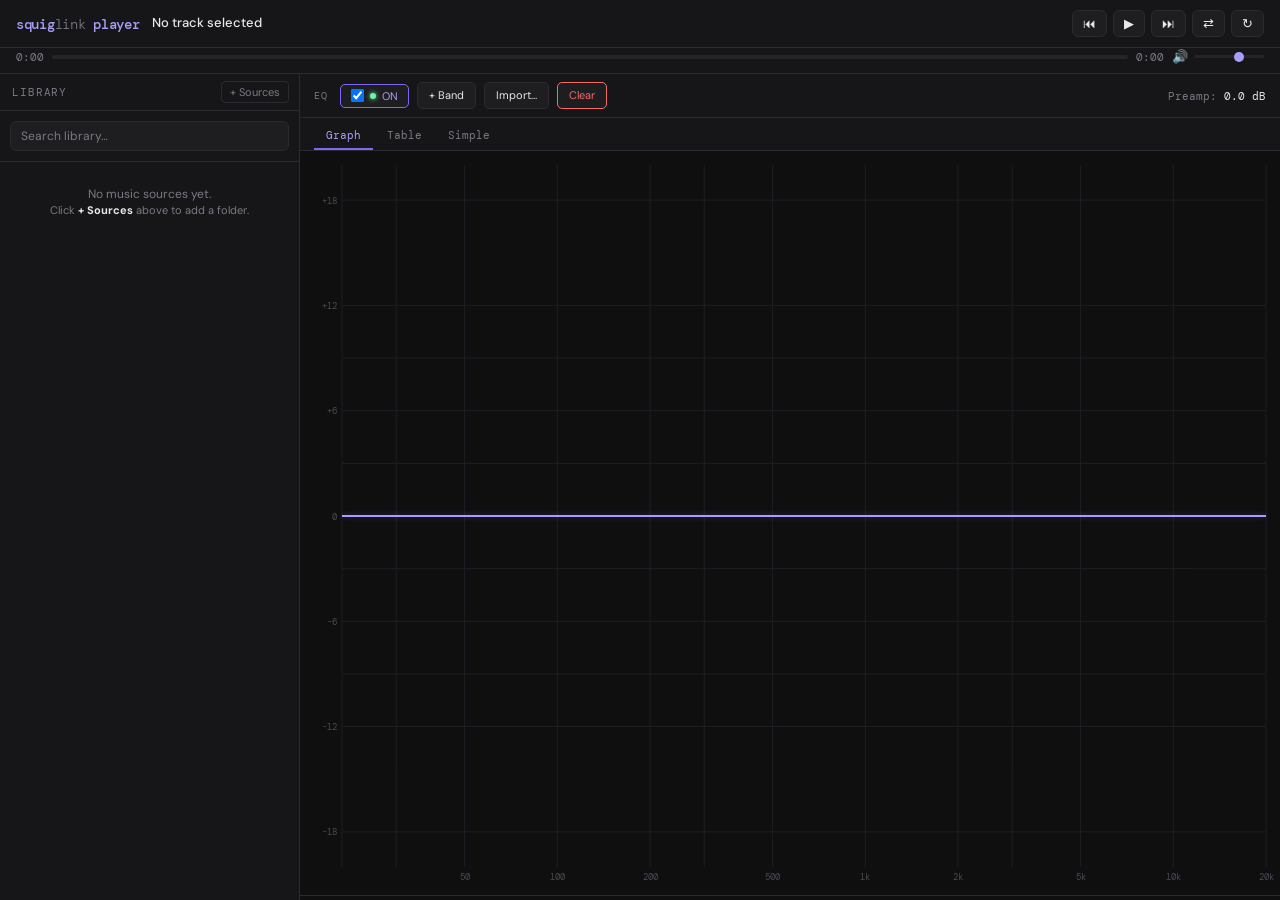
==== commit 7e0b6664: "2260  player.html lines of code using gemini and commented out  server.js" ====
--- a/player.html
+++ b/player.html
@@ -291,11 +291,9 @@
     font-size: 11px; color: var(--muted); transition: border-color 0.15s;
   }
   .eq-toggle-pill.on { border-color: var(--accent); color: var(--accent2); }
-  #eq-enabled { display: none; }
+  #eq-enabled { }
   .eq-dot { width:6px; height:6px; border-radius:50%; background:var(--muted); transition: background 0.2s; }
   .eq-toggle-pill.on .eq-dot { background: var(--green); box-shadow: 0 0 5px var(--green); }
-
-  @keyframes pulse { 0%,100% { opacity:1; } 50% { opacity:0.3; } }
 
   /* ── Curve canvas ── */
   #eq-canvas-wrap {
@@ -664,20 +662,7 @@
     transition: color 0.12s, border-color 0.12s;
   }
   #btn-manage-sources:hover { color: var(--text); border-color: var(--muted); }
-  #btn-refresh-lib {
-    background: none;
-    border: none;
-    color: var(--muted);
-    cursor: pointer;
-    font-size: 13px;
-    padding: 2px 4px;
-    border-radius: 3px;
-    transition: color 0.12s;
-    line-height: 1;
-  }
-  #btn-refresh-lib:hover { color: var(--text); }
-
-  /* sources overlay */
+
   /* ── Sources overlay ── */
   #sources-overlay {
     display: none;
@@ -738,17 +723,6 @@
   .source-remove:hover { color: var(--danger); background: rgba(247,106,106,0.1); }
   .source-empty { text-align: center; color: var(--muted); font-size: 12px; padding: 16px 0; font-style: italic; }
 
-  /* path input pane */
-  #add-source-row { display: flex; gap: 8px; }
-  #source-path-input {
-    flex: 1; background: var(--bg3); border: 1px solid var(--border);
-    border-radius: 6px; color: var(--text); font-family: 'DM Mono', monospace;
-    font-size: 12px; padding: 8px 11px; outline: none;
-    transition: border-color 0.15s; min-width: 0;
-  }
-  #source-path-input:focus { border-color: var(--accent); }
-  #source-path-input::placeholder { color: var(--muted); font-style: italic; }
-
   /* drag-drop pane */
   #drop-zone {
     border: 2px dashed var(--border);
@@ -782,7 +756,6 @@
 </head>
 <body>
 
-<!-- ── TOP BAR ────────────────────────────────────────────── -->
 <div id="topbar">
   <div class="logo">squig<span>link</span> player</div>
   <div id="now-playing-bar">
@@ -798,7 +771,6 @@
   </div>
 </div>
 
-<!-- ── PROGRESS ───────────────────────────────────────────── -->
 <div id="progress-wrap">
   <span id="time-cur">0:00</span>
   <div id="progress-bar-outer">
@@ -811,14 +783,11 @@
   </div>
 </div>
 
-<!-- ── MAIN ───────────────────────────────────────────────── -->
 <div id="main">
 
-  <!-- library sidebar -->
   <div id="sidebar">
     <div id="sidebar-header">
       <span class="lib-title">Library</span>
-      <button id="btn-refresh-lib" title="Refresh library">↻</button>
       <button id="btn-manage-sources">+ Sources</button>
     </div>
     <div id="search-wrap">
@@ -829,46 +798,26 @@
     </div>
   </div>
 
-  <!-- Sources modal -->
   <div id="sources-overlay">
     <div id="sources-modal">
       <h3>🎵 Music Sources</h3>
 
-      <!-- mode tabs -->
       <div class="src-tabs">
         <div class="src-tab active" data-pane="pane-pick">📂 Pick / Drop</div>
-        <div class="src-tab" data-pane="pane-path">⌨ Enter path</div>
         <div class="src-tab" data-pane="pane-current">📋 Current sources</div>
       </div>
 
-      <!-- PANE 1: folder picker + drag-drop (session, browser-side) -->
       <div class="src-pane visible" id="pane-pick">
         <div id="drop-zone">
           <input type="file" id="folder-picker" webkitdirectory multiple accept="audio/*">
           <div class="drop-icon">🎵</div>
           <div class="drop-title">Drop a folder here, or click to browse</div>
           <div class="drop-sub">
-            Works on <strong>any device</strong> — phone, tablet, desktop.<br>
-            Files are loaded directly in the browser for this session.<br>
-            <span style="color:var(--muted)">To make a folder permanent, use "Enter path" (desktop only).</span>
-          </div>
+            </div>
         </div>
         <div id="drop-progress"></div>
       </div>
 
-      <!-- PANE 2: type a path (permanent, server-side) -->
-      <div class="src-pane" id="pane-path">
-        <p style="font-size:11px;color:var(--muted);line-height:1.6;margin:0">
-          Type the full path to a folder on the machine running server.js.
-          It will be scanned permanently and saved to <code style="color:var(--accent2)">config.json</code>.
-        </p>
-        <div id="add-source-row">
-          <input id="source-path-input" type="text" placeholder="/Users/you/Music  or  C:\Users\you\Music">
-          <button class="btn primary" id="btn-add-source">Add</button>
-        </div>
-      </div>
-
-      <!-- PANE 3: current permanent sources -->
       <div class="src-pane" id="pane-current">
         <div id="sources-list">
           <div class="source-empty">Loading…</div>
@@ -882,10 +831,8 @@
     </div>
   </div>
 
-  <!-- EQ panel -->
   <div id="eq-panel">
 
-    <!-- toolbar -->
     <div id="eq-toolbar">
       <span class="section-label">EQ</span>
 
@@ -902,14 +849,12 @@
       <div id="preamp-display">Preamp: <span id="preamp-val">0.0 dB</span></div>
     </div>
 
-    <!-- view tabs -->
     <div id="eq-view-tabs">
       <div class="view-tab active" data-view="graph">Graph</div>
       <div class="view-tab" data-view="table">Table</div>
       <div class="view-tab" data-view="simple">Simple</div>
     </div>
 
-    <!-- GRAPH VIEW -->
     <div class="eq-view visible" id="view-graph">
       <div id="eq-canvas-wrap">
         <canvas id="eq-canvas"></canvas>
@@ -917,7 +862,6 @@
       <div id="band-strip"></div>
     </div>
 
-    <!-- TABLE VIEW -->
     <div class="eq-view" id="view-table">
       <table id="peq-table">
         <thead>
@@ -937,7 +881,6 @@
       </div>
     </div>
 
-    <!-- SIMPLE VIEW -->
     <div class="eq-view" id="view-simple">
       <p class="simple-note">Drag sliders to shape your sound. Changes apply in real time. These map to precise parametric filters under the hood.</p>
 
@@ -1010,10 +953,8 @@
     <div id="msg"></div>
   </div>
 
-  <!-- Q tooltip -->
   <div id="q-tooltip"></div>
 
-  <!-- Import modal -->
   <div id="import-overlay">
     <div id="import-modal">
       <h3>Import Parametric EQ</h3>
@@ -1027,9 +968,6 @@
   </div>
 </div>
 
-<!-- ══════════════════════════════════════════════════════════════
-     EQUALIZER.JS  (Squiglink's own biquad engine, inlined)
-     ══════════════════════════════════════════════════════════════ -->
 <script>
 /*
  Biquad algorithms taken from:
@@ -1128,16 +1066,10 @@
 })();
 </script>
 
-<!-- ══════════════════════════════════════════════════════════════
-     PLAYER  
-     ══════════════════════════════════════════════════════════════ -->
 <script>
 (function () {
-  const SERVER = 'http://localhost:8765';
-
   // ── State ─────────────────────────────────────────────────────
-  let allFiles    = [];
-  let playlist    = [];   // currently filtered/ordered list
+  let playlist    = [];   
   let currentIdx  = -1;
   let shuffle     = false;
   let repeatMode  = 0;    // 0=off 1=all 2=one
@@ -1167,13 +1099,11 @@
     makeupNode.connect(audioCtx.destination); // permanent, never changes
   }
 
-  // Tracks the last EQ node so we can disconnect it from makeupNode on rebuild
   let chainTailNode = null;
 
   function rebuildEQChain() {
     if (!audioCtx) return;
 
-    // Disconnect old chain tail from makeupNode (not from destination)
     if (chainTailNode) {
       try { chainTailNode.disconnect(makeupNode); } catch(e) {}
     }
@@ -1188,7 +1118,6 @@
       return;
     }
 
-    // IIR chain with Squiglink's exact biquad coefficients — identical math
     const SR = audioCtx.sampleRate;
     let prev = gainNode;
     for (const f of activeFilters) {
@@ -1213,25 +1142,21 @@
   // ══════════════════════════════════════════════════════════════
 
   // ── Band state ────────────────────────────────────────────────
-  // Each band: { id, type:'PK'|'LSQ'|'HSQ', freq, gain, q, enabled }
   let bands = [];
   let selectedBandId = null;
   let nextBandId = 1;
 
-  // Canvas state
   const PLOT_FREQS = (() => {
     const n = 600;
     return Array.from({length:n}, (_,i) => 20 * Math.pow(20000/20, i/(n-1)));
   })();
 
-  // ── Freq/dB ↔ canvas pixel mapping ───────────────────────────
   const DB_MIN = -20, DB_MAX = 20;
   function freqToX(f, W, pad) { return pad.l + Math.log10(f/20)/Math.log10(20000/20)*(W-pad.l-pad.r); }
   function xToFreq(x, W, pad) { return 20 * Math.pow(20000/20, (x-pad.l)/(W-pad.l-pad.r)); }
   function dbToY(db, H, pad)  { return pad.t + (1-(db-DB_MIN)/(DB_MAX-DB_MIN))*(H-pad.t-pad.b); }
   function yToDb(y, H, pad)   { return DB_MAX - (y-pad.t)/(H-pad.t-pad.b)*(DB_MAX-DB_MIN); }
 
-  // ── Compute combined FR curve ─────────────────────────────────
   function computeCurve(SR) {
     const activeBands = bands.filter(b => b.enabled);
     if (!activeBands.length) return PLOT_FREQS.map(() => 0);
@@ -1239,7 +1164,6 @@
     return Equalizer.calc_gains(PLOT_FREQS, coeffs, SR || 48000);
   }
 
-  // ── Auto preamp (no clip) ─────────────────────────────────────
   function computeAutoPreamp() {
     const activeBands = bands.filter(b => b.enabled);
     if (!activeBands.length) return 0;
@@ -1249,7 +1173,6 @@
     return -maxG;
   }
 
-  // ── Sync bands → audio chain ──────────────────────────────────
   function syncEQ() {
     activeFilters = bands.filter(b => b.enabled);
     preampDb = computeAutoPreamp();
@@ -1257,13 +1180,10 @@
     rebuildEQChain();
     drawCurve();
     renderBandStrip();
-    updateTableValues();   // soft-update: patch values without rebuilding DOM
-    updateSimpleSliders(); // sync sliders to reflect any __simpleId bands
-  }
-
-  // ─────────────────────────────────────────────────────────────
-  //  CANVAS DRAWING
-  // ─────────────────────────────────────────────────────────────
+    updateTableValues();
+    updateSimpleSliders();
+  }
+
   const canvas  = document.getElementById('eq-canvas');
   const ctx2d   = canvas.getContext('2d');
   const PAD     = { l:42, r:14, t:14, b:28 };
@@ -1284,7 +1204,6 @@
     if (!W || !H) return;
     ctx2d.clearRect(0, 0, W, H);
 
-    // ── Grid ──
     const gridFreqs = [20,30,50,100,200,300,500,1000,2000,3000,5000,10000,20000];
     ctx2d.strokeStyle = '#1e1e24'; ctx2d.lineWidth = 1;
     gridFreqs.forEach(f => {
@@ -1299,7 +1218,6 @@
       ctx2d.beginPath(); ctx2d.moveTo(PAD.l, y); ctx2d.lineTo(W-PAD.r, y); ctx2d.stroke();
     });
 
-    // ── Labels ──
     ctx2d.font = '9px DM Mono, monospace';
     ctx2d.fillStyle = '#4a4a55';
     ctx2d.textAlign = 'center';
@@ -1313,7 +1231,6 @@
       ctx2d.fillText((db>0?'+':'')+db, PAD.l-5, dbToY(db,H,PAD)+3.5);
     });
 
-    // ── Individual band curves (faint) ──
     bands.forEach(band => {
       if (!band.enabled) return;
       const coeffs = Equalizer.filters_to_coeffs([band], 48000);
@@ -1330,7 +1247,6 @@
       ctx2d.stroke();
     });
 
-    // ── Combined curve ──
     const gains = computeCurve(48000);
     ctx2d.strokeStyle = eqEnabled ? '#a89ff9' : '#4a4a55';
     ctx2d.lineWidth   = 2;
@@ -1345,7 +1261,6 @@
     ctx2d.stroke();
     ctx2d.shadowBlur = 0;
 
-    // ── Band handles ──
     bands.forEach(band => {
       const x   = freqToX(band.freq, W, PAD);
       const y   = dbToY(band.gain, H, PAD);
@@ -1359,9 +1274,6 @@
     });
   }
 
-  // ─────────────────────────────────────────────────────────────
-  //  BAND STRIP
-  // ─────────────────────────────────────────────────────────────
   function fmtFreq(f) { return f >= 1000 ? (f/1000).toFixed(f%1000===0?0:1)+'k' : Math.round(f)+''; }
   function fmtGain(g) { return (g>=0?'+':'')+g.toFixed(1)+' dB'; }
 
@@ -1409,9 +1321,6 @@
     });
   }
 
-  // ─────────────────────────────────────────────────────────────
-  //  CANVAS DRAG INTERACTION
-  // ─────────────────────────────────────────────────────────────
   let dragBand = null, dragStartY = 0, dragStartGain = 0;
   let dragStartX = 0, dragStartFreq = 0;
 
@@ -1446,11 +1355,9 @@
     const W = canvas.clientWidth, H = canvas.clientHeight;
     const cx = e.clientX - rect.left, cy = e.clientY - rect.top;
 
-    // Horizontal → frequency
     const newFreq = xToFreq(cx, W, PAD);
     dragBand.freq = Math.max(20, Math.min(20000, newFreq));
 
-    // Vertical → gain  (hold Shift = fine control)
     const rawDb = yToDb(cy, H, PAD);
     const snap = e.shiftKey ? 0.1 : 0.5;
     dragBand.gain = Math.max(-20, Math.min(20, Math.round(rawDb/snap)*snap));
@@ -1462,7 +1369,6 @@
     if (dragBand) { canvas.style.cursor = 'crosshair'; dragBand = null; }
   });
 
-  // ── Scroll on canvas handle = adjust Q, with tooltip ────────
   const qTooltip = document.getElementById('q-tooltip');
   let qTooltipTimer = null;
 
@@ -1488,7 +1394,6 @@
     const hit = hitTest(cx, cy);
     if (!hit) return;
     e.preventDefault();
-    // Shift = fine (0.01 steps), normal = 0.05 steps
     const step = e.shiftKey ? 0.01 : 0.05;
     const delta = e.deltaY > 0 ? -step : step;
     hit.q = Math.max(0.1, Math.min(10, Math.round((hit.q + delta) * 100) / 100));
@@ -1497,7 +1402,6 @@
     syncEQ();
   }, { passive: false });
 
-  // Double-click on canvas (empty area) = add band
   canvas.addEventListener('dblclick', e => {
     const rect = canvas.getBoundingClientRect();
     const cx = e.clientX - rect.left, cy = e.clientY - rect.top;
@@ -1508,9 +1412,6 @@
     addBand({ freq: Math.max(20, Math.min(20000, freq)), gain: Math.max(-20,Math.min(20,gain)), q: 1.0, type: 'PK' });
   });
 
-  // ─────────────────────────────────────────────────────────────
-  //  BAND MANAGEMENT
-  // ─────────────────────────────────────────────────────────────
   function addBand(opts) {
     const band = {
       id:      nextBandId++,
@@ -1523,12 +1424,10 @@
     bands.push(band);
     selectedBandId = band.id;
     syncEQ();
-    // Scroll band strip to end
     const strip = document.getElementById('band-strip');
     strip.scrollLeft = strip.scrollWidth;
   }
 
-  // ── Parse imported text ───────────────────────────────────────
   function parseFilterText(text) {
     const filters = [];
     let preamp = 0;
@@ -1552,7 +1451,6 @@
     if (!filters.length) { showMsg('No valid filters found.', 'error'); return false; }
     bands = filters.map(f => ({ ...f, id: nextBandId++, enabled: true }));
     selectedBandId = bands.length ? bands[0].id : null;
-    // If explicit preamp given, honor it; otherwise auto-compute
     if (preamp !== 0) {
       preampDb = preamp;
       activeFilters = bands.filter(b => b.enabled);
@@ -1568,57 +1466,48 @@
   }
 
   // ── Library ───────────────────────────────────────────────────
-  async function loadLibrary(force) {
+  function loadLibrary() {
     const libEl = document.getElementById('library');
-    libEl.innerHTML = '<div id="lib-status">Loading…</div>';
-    try {
-      const res  = await fetch(`${SERVER}/music` + (force ? '?refresh=1' : ''));
-      if (!res.ok) throw new Error('Server error ' + res.status);
-      const data = await res.json();
-
-      if (data.error === 'no_sources') {
-        libEl.innerHTML = `<div id="lib-status">
-          No music sources yet.<br>
-          <span style="font-size:11px;color:var(--muted)">Click <strong style="color:var(--text)">+ Sources</strong> above to add a folder.</span>
-        </div>`;
-        return;
+    if (sessionTracks.length === 0) {
+      libEl.innerHTML = `<div id="lib-status">
+        No music sources yet.<br>
+        <span style="font-size:11px;color:var(--muted)">Click <strong style="color:var(--text)">+ Sources</strong> above to add a folder.</span>
+      </div>`;
+    } else {
+      mergeSessionIntoLibrary();
+    }
+  }
+
+  function renderLibraryMixed(sessionFiles) {
+    const libEl = document.getElementById('library');
+    if (!sessionFiles.length) {
+      libEl.innerHTML = '<div id="lib-status">No tracks found. Add a source above.</div>';
+      return;
+    }
+
+    let html = '';
+    const sessionGroups = {};
+    sessionFiles.forEach(t => {
+      if (!sessionGroups[t.folder]) sessionGroups[t.folder] = [];
+      sessionGroups[t.folder].push(t);
+    });
+    for (const [folder, tracks] of Object.entries(sessionGroups)) {
+      html += `<div class="lib-folder" style="color:var(--accent2)">📂 ${folder}</div>`;
+      for (const t of tracks) {
+        html += `<div class="lib-track" data-path="${t.id}">${t.name}</div>`;
       }
-
-      allFiles = data.tracks || [];
-      playlist = [...allFiles];
-      renderLibrary(allFiles);
-    } catch (e) {
-      libEl.innerHTML = `<div id="lib-status" style="color:var(--danger)">
-        ⚠ Cannot reach server.<br>
-        <span style="font-size:11px">Run: <code>node server.js</code></span>
-      </div>`;
-    }
-  }
-
-  // Strip the source-index prefix for display: "0/Artist/Song.mp3" → "Artist/Song.mp3"
-  function displayPath(prefixedPath) {
-    const slash = prefixedPath.indexOf('/');
-    return slash === -1 ? prefixedPath : prefixedPath.slice(slash + 1);
-  }
-
-  function groupByFolder(files) {
-    const groups = {};
-    for (const f of files) {
-      const disp  = displayPath(f);
-      const parts = disp.split('/');
-      const folder = parts.length > 1 ? parts.slice(0, -1).join(' / ') : '—';
-      const name   = parts[parts.length - 1];
-      if (!groups[folder]) groups[folder] = [];
-      groups[folder].push({ path: f, name: name.replace(/\.[^.]+$/, '') });
-    }
-    return groups;
-  }
-
-  function renderLibrary(files) {
-    // Always render mixed so session tracks are preserved alongside server tracks
-    renderLibraryMixed(files || [], sessionTracks);
-    // Keep playlist: server tracks + session track ids
-    playlist = [...(files || []), ...sessionTracks.map(t => t.id)];
+    }
+
+    libEl.innerHTML = html;
+    libEl.querySelectorAll('.lib-track').forEach(el => {
+      el.addEventListener('click', () => {
+        const p = el.dataset.path;
+        currentIdx = playlist.indexOf(p);
+        if (currentIdx === -1) { currentIdx = 0; }
+        playTrack(p);
+      });
+    });
+    highlightCurrent();
   }
 
   function highlightCurrent() {
@@ -1634,11 +1523,8 @@
   const AUDIO_EXTS_RE = /\.(mp3|flac|m4a|wav|aac|ogg|opus|aiff|wma)$/i;
   let sessionTracks  = [];
   let sessionCounter = 0;
-  // dirHandles: array of { handle: FileSystemDirectoryHandle, name: string }
   let dirHandles = [];
 
-  // ── IndexedDB: persist FileSystemDirectoryHandle objects ──────
-  // Browsers allow storing handles in IDB (not localStorage/cookies).
   const IDB_NAME = 'squiglink-player', IDB_STORE = 'dir-handles', IDB_VER = 1;
   let idb = null;
 
@@ -1680,22 +1566,24 @@
     });
   }
 
-  // ── Load a directory handle into session tracks ───────────────
   async function loadHandleIntoSession(handle, savedName) {
     const folderName = savedName || handle.name;
-    // Remove any existing tracks from this folder first
     sessionTracks = sessionTracks.filter(t => t.dirName !== folderName);
 
     const files = [];
     async function walk(dirHandle, path) {
-      for await (const entry of dirHandle.values()) {
-        if (entry.kind === 'file' && AUDIO_EXTS_RE.test(entry.name)) {
-          const file = await entry.getFile();
-          Object.defineProperty(file, 'webkitRelativePath', { value: path + entry.name, configurable: true });
-          files.push({ file, path });
-        } else if (entry.kind === 'directory') {
-          await walk(entry, path + entry.name + '/');
+      try {
+        for await (const entry of dirHandle.values()) {
+          if (entry.kind === 'file' && AUDIO_EXTS_RE.test(entry.name)) {
+            const file = await entry.getFile();
+            Object.defineProperty(file, 'webkitRelativePath', { value: path + entry.name, configurable: true });
+            files.push({ file, path });
+          } else if (entry.kind === 'directory') {
+            await walk(entry, path + entry.name + '/');
+          }
         }
+      } catch(e) {
+        console.warn("Could not walk specific directory entry", e);
       }
     }
     await walk(handle, '');
@@ -1710,7 +1598,6 @@
     return files.length;
   }
 
-  // ── Restore saved handles on startup ─────────────────────────
   async function restorePersistedHandles() {
     let saved;
     try { saved = await idbGetAllHandles(); }
@@ -1718,14 +1605,16 @@
     if (!saved.length) return;
 
     for (const { name, handle } of saved) {
-      // Check permission without prompting yet
-      let perm = await handle.queryPermission({ mode: 'read' });
-      if (perm === 'granted') {
-        dirHandles.push({ handle, name });
-        await loadHandleIntoSession(handle, name);
-      } else {
-        // Mark as needing re-grant
-        dirHandles.push({ handle, name, needsGrant: true });
+      try {
+        let perm = await handle.queryPermission({ mode: 'read' });
+        if (perm === 'granted') {
+          dirHandles.push({ handle, name });
+          await loadHandleIntoSession(handle, name);
+        } else {
+          dirHandles.push({ handle, name, needsGrant: true });
+        }
+      } catch(err) {
+        console.warn("Failed checking permission on a saved handle", err);
       }
     }
 
@@ -1733,7 +1622,6 @@
     renderSavedHandlesBanner();
   }
 
-  // Show a banner if any handles need re-granting
   function renderSavedHandlesBanner() {
     const needs = dirHandles.filter(d => d.needsGrant);
     const libEl = document.getElementById('library');
@@ -1753,15 +1641,15 @@
             d.needsGrant = false;
             await loadHandleIntoSession(d.handle, d.name);
           }
-        } catch(e) {}
+        } catch(e) { console.warn("Permission denied for folder", e); }
       }
       mergeSessionIntoLibrary();
       renderSavedHandlesBanner();
+      loadSources();
     });
     libEl.parentElement.insertBefore(banner, libEl);
   }
 
-  // ── Add files from a FileList (drag-drop / input fallback) ────
   function addSessionFiles(fileList) {
     const files = Array.from(fileList).filter(f => AUDIO_EXTS_RE.test(f.name));
     if (!files.length) { setSourceMsg('No audio files found in selection.', 'error'); return 0; }
@@ -1780,52 +1668,8 @@
   }
 
   function mergeSessionIntoLibrary() {
-    // Re-render library showing both server tracks + session tracks
-    renderLibraryMixed(allFiles.filter(f => !f.startsWith('session:')), sessionTracks);
-  }
-
-  function renderLibraryMixed(serverFiles, sessionFiles) {
-    const libEl = document.getElementById('library');
-    if (!serverFiles.length && !sessionFiles.length) {
-      libEl.innerHTML = '<div id="lib-status">No tracks found. Add a source above.</div>';
-      return;
-    }
-
-    // Group server files by folder
-    const groups = groupByFolder(serverFiles);
-    let html = '';
-    for (const [folder, tracks] of Object.entries(groups)) {
-      html += `<div class="lib-folder">${folder}</div>`;
-      for (const t of tracks) {
-        html += `<div class="lib-track" data-path="${t.path}">${t.name}</div>`;
-      }
-    }
-
-    // Session tracks grouped
-    if (sessionFiles.length) {
-      const sessionGroups = {};
-      sessionFiles.forEach(t => {
-        if (!sessionGroups[t.folder]) sessionGroups[t.folder] = [];
-        sessionGroups[t.folder].push(t);
-      });
-      for (const [folder, tracks] of Object.entries(sessionGroups)) {
-        html += `<div class="lib-folder" style="color:var(--accent2)">⚡ ${folder}</div>`;
-        for (const t of tracks) {
-          html += `<div class="lib-track" data-path="${t.id}">${t.name}</div>`;
-        }
-      }
-    }
-
-    libEl.innerHTML = html;
-    libEl.querySelectorAll('.lib-track').forEach(el => {
-      el.addEventListener('click', () => {
-        const p = el.dataset.path;
-        currentIdx = playlist.indexOf(p);
-        if (currentIdx === -1) { currentIdx = 0; }
-        playTrack(p);
-      });
-    });
-    highlightCurrent();
+    playlist = sessionTracks.map(t => t.id);
+    renderLibraryMixed(sessionTracks);
   }
 
   // ── Modal tab switching ───────────────────────────────────────
@@ -1839,25 +1683,29 @@
     });
   });
 
-  // ── Open / close modal ────────────────────────────────────────
   document.getElementById('btn-manage-sources').addEventListener('click', () => {
     sourcesOverlay.classList.add('open');
-    // Default to pick pane; load current sources in background
     loadSources();
   });
   document.getElementById('btn-sources-close').addEventListener('click', () => sourcesOverlay.classList.remove('open'));
   sourcesOverlay.addEventListener('click', e => { if (e.target === sourcesOverlay) sourcesOverlay.classList.remove('open'); });
 
-  // ── Drop zone click → File System Access API or fallback ──────
   const dropZone     = document.getElementById('drop-zone');
   const folderPicker = document.getElementById('folder-picker');
   const dropProgress = document.getElementById('drop-progress');
-  const hasFSAPI     = typeof window.showDirectoryPicker === 'function';
-
+  
+  // NOTE: When running directly from a file:// URL, modern Chromium disables this API
+  const hasFSAPI     = window.isSecureContext && typeof window.showDirectoryPicker === 'function';
+
+  // Dynamic warning text depending on environment
   if (hasFSAPI) {
     dropZone.querySelector('.drop-sub').innerHTML =
       'Folder is <strong>remembered across sessions</strong> (Chrome/Edge/Safari).<br>' +
       '<span style="color:var(--muted)">Firefox: drag-and-drop works but won\'t persist.</span>';
+  } else {
+    dropZone.querySelector('.drop-sub').innerHTML =
+      '<span style="color:var(--danger)">⚠ Automatic saving is disabled in this environment.</span><br>' +
+      '<span style="color:var(--muted)">To enable persistence, host this app on the web (HTTPS) or a local server. Opening the raw file directly blocks saving.</span>';
   }
 
   dropZone.addEventListener('click', async e => {
@@ -1894,10 +1742,38 @@
 
   dropZone.addEventListener('dragover', e => { e.preventDefault(); dropZone.classList.add('dragover'); });
   dropZone.addEventListener('dragleave', () => dropZone.classList.remove('dragover'));
-  dropZone.addEventListener('drop', e => {
+  dropZone.addEventListener('drop', async e => {
     e.preventDefault();
     dropZone.classList.remove('dragover');
     const items = e.dataTransfer.items;
+    
+    // Check if we can extract a persistent handle first via drag and drop
+    if (items && items.length && hasFSAPI) {
+      for (const item of items) {
+        if (item.getAsFileSystemHandle) {
+          try {
+            const handle = await item.getAsFileSystemHandle();
+            if (handle && handle.kind === 'directory') {
+               dropProgress.textContent = 'Scanning…';
+               const n = await loadHandleIntoSession(handle, handle.name);
+               if (!dirHandles.find(d => d.name === handle.name)) {
+                 dirHandles.push({ handle, name: handle.name });
+                 await idbSaveHandle(handle.name, handle);
+               }
+               mergeSessionIntoLibrary();
+               dropProgress.textContent = `✓ ${n} tracks — remembered for next time`;
+               setSourceMsg(`✓ ${n} tracks from "${handle.name}" saved permanently`, 'ok');
+               setTimeout(() => sourcesOverlay.classList.remove('open'), 1400);
+               return; // Exit out, we successfully used the persistent API
+            }
+          } catch (err) {
+            console.warn("Could not extract FS handle, falling back to temp file reader", err);
+          }
+        }
+      }
+    }
+
+    // Fallback: temporary parsing (won't persist to IDB)
     const allFiles2 = [];
     let pending = 0;
 
@@ -1907,7 +1783,6 @@
         pending++;
         entry.getFile(file => {
           if (AUDIO_EXTS_RE.test(file.name)) {
-            // Attach relative path so folder grouping works
             Object.defineProperty(file, 'webkitRelativePath', { value: path + file.name });
             allFiles2.push(file);
           }
@@ -1931,7 +1806,6 @@
         if (entry) scanEntry(entry);
         else if (item.kind === 'file') allFiles2.push(item.getAsFile());
       }
-      // fallback finish if no directories
       if (pending === 0) finish();
     }
 
@@ -1948,24 +1822,14 @@
     }
   });
 
-  // ── Permanent path entry ──────────────────────────────────────
-  async function loadSources() {
-    const listEl = document.getElementById('sources-list');
-    listEl.innerHTML = '<div class="source-empty">Loading…</div>';
-    try {
-      const res  = await fetch(`${SERVER}/config`);
-      const data = await res.json();
-      renderSources(data.dirs || []);
-    } catch (e) {
-      listEl.innerHTML = '<div class="source-empty" style="color:var(--danger)">Cannot reach server.</div>';
-    }
-  }
-
-  function renderSources(dirs) {
+  function loadSources() {
+    renderSources();
+  }
+
+  function renderSources() {
     const listEl = document.getElementById('sources-list');
     let html = '';
 
-    // ── Browser-picked folders (IDB-persisted, shown with remove) ──
     dirHandles.forEach(d => {
       const count = sessionTracks.filter(t => t.dirName === d.name).length;
       const status = d.needsGrant ? '🔐 needs permission click' : count + ' tracks';
@@ -1979,51 +1843,23 @@
       </div>`;
     });
 
-    // ── Server-side permanent paths ───────────────────────────────
-    dirs.forEach((d, i) => {
-      html += `<div class="source-row ${d.exists ? '' : 'err'}">
-        <div class="source-icon">${d.exists ? '📁' : '⚠'}</div>
-        <div class="source-info">
-          <div class="source-path" title="${d.path}">${d.path}</div>
-          <div class="source-count">${d.exists ? d.count + ' tracks' : 'Folder not found'}</div>
-        </div>
-        <button class="source-remove source-remove-srv" data-index="${i}" title="Remove">✕</button>
-      </div>`;
-    });
-
     if (!html) {
-      listEl.innerHTML = '<div class="source-empty">No sources yet. Use Pick/Drop or Enter path.</div>';
+      listEl.innerHTML = '<div class="source-empty">No sources yet. Add one in the Pick/Drop tab.</div>';
       return;
     }
     listEl.innerHTML = html;
 
-    // Remove IDB folder
     listEl.querySelectorAll('.source-remove-idb').forEach(btn => {
       btn.addEventListener('click', async () => {
         const name = btn.dataset.name;
-        // Revoke blob URLs for tracks from this folder
         sessionTracks.filter(t => t.dirName === name).forEach(t => URL.revokeObjectURL(t.blobUrl));
         sessionTracks = sessionTracks.filter(t => t.dirName !== name);
         dirHandles = dirHandles.filter(d => d.name !== name);
         await idbDeleteHandle(name);
         mergeSessionIntoLibrary();
         renderSavedHandlesBanner();
-        await loadSources();
+        loadSources();
         setSourceMsg(`"${name}" removed.`, 'ok');
-      });
-    });
-
-    // Remove server path
-    listEl.querySelectorAll('.source-remove-srv').forEach(btn => {
-      btn.addEventListener('click', async () => {
-        btn.disabled = true; btn.textContent = '…';
-        const res  = await fetch(`${SERVER}/config/remove`, {
-          method: 'POST', headers: { 'Content-Type': 'application/json' },
-          body: JSON.stringify({ index: parseInt(btn.dataset.index) }),
-        });
-        const data = await res.json();
-        if (data.ok) { await loadSources(); await loadLibrary(true); }
-        else setSourceMsg(data.error || 'Error removing source', 'error');
       });
     });
   }
@@ -2034,42 +1870,6 @@
     if (text) setTimeout(() => { if (el.textContent === text) { el.textContent = ''; el.className = ''; } }, 4000);
   }
 
-  document.getElementById('btn-add-source').addEventListener('click', addSource);
-  document.getElementById('source-path-input').addEventListener('keydown', e => { if (e.key === 'Enter') addSource(); });
-
-  async function addSource() {
-    const inp = document.getElementById('source-path-input');
-    const p   = inp.value.trim();
-    if (!p) { setSourceMsg('Enter a folder path first.', 'error'); return; }
-    const btn = document.getElementById('btn-add-source');
-    btn.disabled = true; btn.textContent = 'Adding…';
-    setSourceMsg('', '');
-    try {
-      const res  = await fetch(`${SERVER}/config/add`, {
-        method: 'POST', headers: { 'Content-Type': 'application/json' },
-        body: JSON.stringify({ path: p }),
-      });
-      const data = await res.json();
-      if (data.ok) {
-        inp.value = '';
-        setSourceMsg(`✓ Added — ${data.count} tracks found`, 'ok');
-        // Switch to current tab to show new source
-        document.querySelector('.src-tab[data-pane="pane-current"]').click();
-        await loadLibrary(true);
-      } else {
-        setSourceMsg(data.error || 'Failed to add folder', 'error');
-      }
-    } catch (e) { setSourceMsg('Cannot reach server.', 'error'); }
-    btn.disabled = false; btn.textContent = 'Add';
-  }
-
-  document.getElementById('btn-refresh-lib').addEventListener('click', async () => {
-    const btn = document.getElementById('btn-refresh-lib');
-    btn.style.opacity = '0.4';
-    await loadLibrary(true);
-    btn.style.opacity = '';
-  });
-
   // ── Playback ──────────────────────────────────────────────────
   function playTrack(path) {
     ensureCtx();
@@ -2077,23 +1877,14 @@
 
     const session = sessionTracks.find(t => t.id === path);
     if (session) {
-      // Browser-held file — play via blob URL
       audioEl.src = session.blobUrl;
       document.getElementById('np-title').textContent = session.name;
       document.getElementById('np-folder').textContent = '⚡ ' + session.folder;
-    } else {
-      // Server-held file
-      audioEl.src = `${SERVER}/file/${encodeURIComponent(path)}`;
-      const disp  = displayPath(path);
-      const parts = disp.split('/');
-      document.getElementById('np-title').textContent = parts[parts.length - 1].replace(/\.[^.]+$/, '');
-      document.getElementById('np-folder').textContent = parts.length > 1 ? parts.slice(0, -1).join(' / ') : '';
-    }
-
-    audioEl.play();
-    document.getElementById('btn-play').textContent = '⏸';
-    rebuildEQChain();
-    highlightCurrent();
+      audioEl.play();
+      document.getElementById('btn-play').textContent = '⏸';
+      rebuildEQChain();
+      highlightCurrent();
+    }
   }
 
   function togglePlay() {
@@ -2129,7 +1920,6 @@
     playTrack(playlist[currentIdx]);
   }
 
-  // ── Progress / time ───────────────────────────────────────────
   function fmt(s) {
     s = Math.floor(s || 0);
     return Math.floor(s / 60) + ':' + String(s % 60).padStart(2, '0');
@@ -2161,12 +1951,10 @@
   });
 
   document.getElementById('vol-slider').addEventListener('input', e => {
-    // Control makeupNode gain so we can go above 1.0 to compensate Web Audio path loss
     if (makeupNode) makeupNode.gain.value = parseFloat(e.target.value);
     else audioEl.volume = Math.min(1, e.target.value);
   });
 
-  // ── Transport buttons ─────────────────────────────────────────
   document.getElementById('btn-play').addEventListener('click', togglePlay);
   document.getElementById('btn-prev').addEventListener('click', playPrev);
   document.getElementById('btn-next').addEventListener('click', playNext);
@@ -2182,17 +1970,15 @@
     this.textContent = repeatMode === 2 ? '↻¹' : '↻';
   });
 
-  // ── Search ────────────────────────────────────────────────────
   document.getElementById('search').addEventListener('input', function() {
     const q = this.value.toLowerCase().trim();
-    const filtered = q ? allFiles.filter(f => f.toLowerCase().includes(q)) : allFiles;
-    renderLibrary(filtered);
+    const filtered = q ? sessionTracks.filter(f => f.name.toLowerCase().includes(q)) : sessionTracks;
+    renderLibraryMixed(filtered);
   });
 
   // ─────────────────────────────────────────────────────────────
   //  TABLE VIEW
   // ─────────────────────────────────────────────────────────────
-  // ── Full table rebuild (called on tab switch or structural change) ──
   function renderTable() {
     const tbody = document.getElementById('peq-tbody');
     if (!tbody) return;
@@ -2222,7 +2008,6 @@
       <td><input class="tbl-input" type="number" step="0.01"  min="0.1"  max="10"   data-field="q"    data-id="${band.id}" value="${band.q.toFixed(2)}"></td>
       <td><button class="tbl-del" data-id="${band.id}" title="Remove">✕</button></td>`;
 
-    // Row select
     tr.addEventListener('mousedown', e => {
       if (e.target.tagName === 'BUTTON' || e.target.tagName === 'SELECT') return;
       selectedBandId = band.id;
@@ -2231,11 +2016,10 @@
       drawCurve(); renderBandStrip();
     });
 
-    // Number inputs: fire on BOTH 'input' (spinner clicks, typing) AND 'change' (blur)
     tr.querySelectorAll('.tbl-input').forEach(inp => {
       let lastVal = inp.value;
       const commit = () => {
-        if (inp.value === lastVal) return; // no actual change
+        if (inp.value === lastVal) return; 
         lastVal = inp.value;
         const b = bands.find(x => x.id === parseInt(inp.dataset.id));
         if (!b) return;
@@ -2247,11 +2031,9 @@
         if (field === 'q')    val = Math.max(0.1, Math.min(10,  Math.round(val * 100) / 100));
         b[field] = val;
         selectedBandId = b.id;
-        // Update gain color without rebuilding
         if (field === 'gain') {
           inp.className = 'tbl-input ' + (val > 0.05 ? 'gain-pos' : val < -0.05 ? 'gain-neg' : '');
         }
-        // Sync audio + graph + band strip + simple sliders (but NOT table DOM to preserve focus)
         activeFilters = bands.filter(bx => bx.enabled);
         preampDb = computeAutoPreamp();
         document.getElementById('preamp-val').textContent = preampDb.toFixed(1) + ' dB';
@@ -2279,22 +2061,19 @@
       bands = bands.filter(x => x.id !== band.id);
       if (selectedBandId === band.id) selectedBandId = bands.length ? bands[bands.length-1].id : null;
       syncEQ();
-      tr.remove(); // remove row directly, no full rebuild needed
-    });
-  }
-
-  // ── Soft-update table values without destroying DOM (preserves focus) ──
+      tr.remove(); 
+    });
+  }
+
   function updateTableValues() {
     const tbody = document.getElementById('peq-tbody');
     if (!tbody) return;
-    // Check if row count matches — if not, do a full rebuild
     const rows = tbody.querySelectorAll('tr.peq-row');
     if (rows.length !== bands.length) { renderTable(); return; }
     rows.forEach((tr, i) => {
       const band = bands[i];
       if (!band || parseInt(tr.dataset.id) !== band.id) { renderTable(); return; }
       tr.classList.toggle('selected-row', band.id === selectedBandId);
-      // Only patch inputs that aren't currently focused
       tr.querySelectorAll('.tbl-input').forEach(inp => {
         if (document.activeElement === inp) return;
         const field = inp.dataset.field;
@@ -2313,7 +2092,6 @@
     });
   }
 
-  // ── Sync simple sliders to reflect current band state ─────────
   function updateSimpleSliders() {
     SIMPLE_BANDS.forEach(def => {
       const slider = document.getElementById('ss-' + def.id);
@@ -2334,7 +2112,6 @@
   // ─────────────────────────────────────────────────────────────
   //  SIMPLE / SLIDER EQ
   // ─────────────────────────────────────────────────────────────
-  // Each slider maps to a fixed band in the `bands` array via tag
   const SIMPLE_BANDS = [
     { id: 'subbass',  label: 'Sub Bass',  freq:  50, q: 0.7, type: 'PK'  },
     { id: 'bass',     label: 'Bass',      freq: 120, q: 1.0, type: 'PK'  },
@@ -2345,8 +2122,6 @@
     { id: 'air',      label: 'Air',       freq:15000,q: 1.0, type: 'HSQ' },
   ];
 
-  // Simple EQ maintains its own parallel set of bands tagged with __simple__
-  // so they don't clash with imported PEQ bands
   function getSimpleBand(sid) {
     return bands.find(b => b.__simpleId === sid);
   }
@@ -2371,7 +2146,6 @@
       valEl.className = 'simple-slider-val' + (gain > 0 ? ' pos' : gain < 0 ? ' neg' : '');
 
       if (gain === 0) {
-        // Remove the band if gain is zero (keep things clean)
         const b = getSimpleBand(def.id);
         if (b) { bands = bands.filter(x => x !== b); }
       } else {
@@ -2409,7 +2183,6 @@
     });
   });
 
-  // ── EQ toolbar controls ──────────────────────────────────────
   const eqPill = document.getElementById('eq-pill');
   const eqCheckbox = document.getElementById('eq-enabled');
   eqPill.addEventListener('click', () => {
@@ -2428,7 +2201,6 @@
   document.getElementById('btn-clear-eq').addEventListener('click', () => {
     bands = []; selectedBandId = null; activeFilters = []; preampDb = 0;
     document.getElementById('preamp-val').textContent = '0.0 dB';
-    // Also reset simple sliders
     SIMPLE_BANDS.forEach(def => {
       const s = document.getElementById('ss-' + def.id);
       const v = document.getElementById('sv-' + def.id);
@@ -2439,7 +2211,6 @@
     showMsg('EQ cleared.', '');
   });
 
-  // Import modal
   const importOverlay = document.getElementById('import-overlay');
   document.getElementById('btn-import').addEventListener('click', () => {
     importOverlay.classList.add('open');
@@ -2456,7 +2227,6 @@
     if (importFilters(text)) { importOverlay.classList.remove('open'); }
   });
 
-  // ── Helpers ───────────────────────────────────────────────────
   function showMsg(text, type) {
     const el = document.getElementById('msg');
     el.textContent = text;
@@ -2464,7 +2234,6 @@
     if (text) setTimeout(() => { if (el.textContent === text) el.textContent = ''; }, 3000);
   }
 
-  // ── Keyboard shortcuts ────────────────────────────────────────
   document.addEventListener('keydown', e => {
     if (e.target.tagName === 'INPUT' || e.target.tagName === 'TEXTAREA' || e.target.tagName === 'SELECT') return;
     if (e.code === 'Space') { e.preventDefault(); togglePlay(); }
@@ -2479,13 +2248,12 @@
     }
   });
 
-  // ── Resize observer ───────────────────────────────────────────
   new ResizeObserver(resizeCanvas).observe(document.getElementById('eq-canvas-wrap'));
 
   // ── Boot ──────────────────────────────────────────────────────
   resizeCanvas();
   loadLibrary();
-  restorePersistedHandles(); // restore browser-picked folders from IDB
+  restorePersistedHandles(); 
 })();
 </script>
 </body>
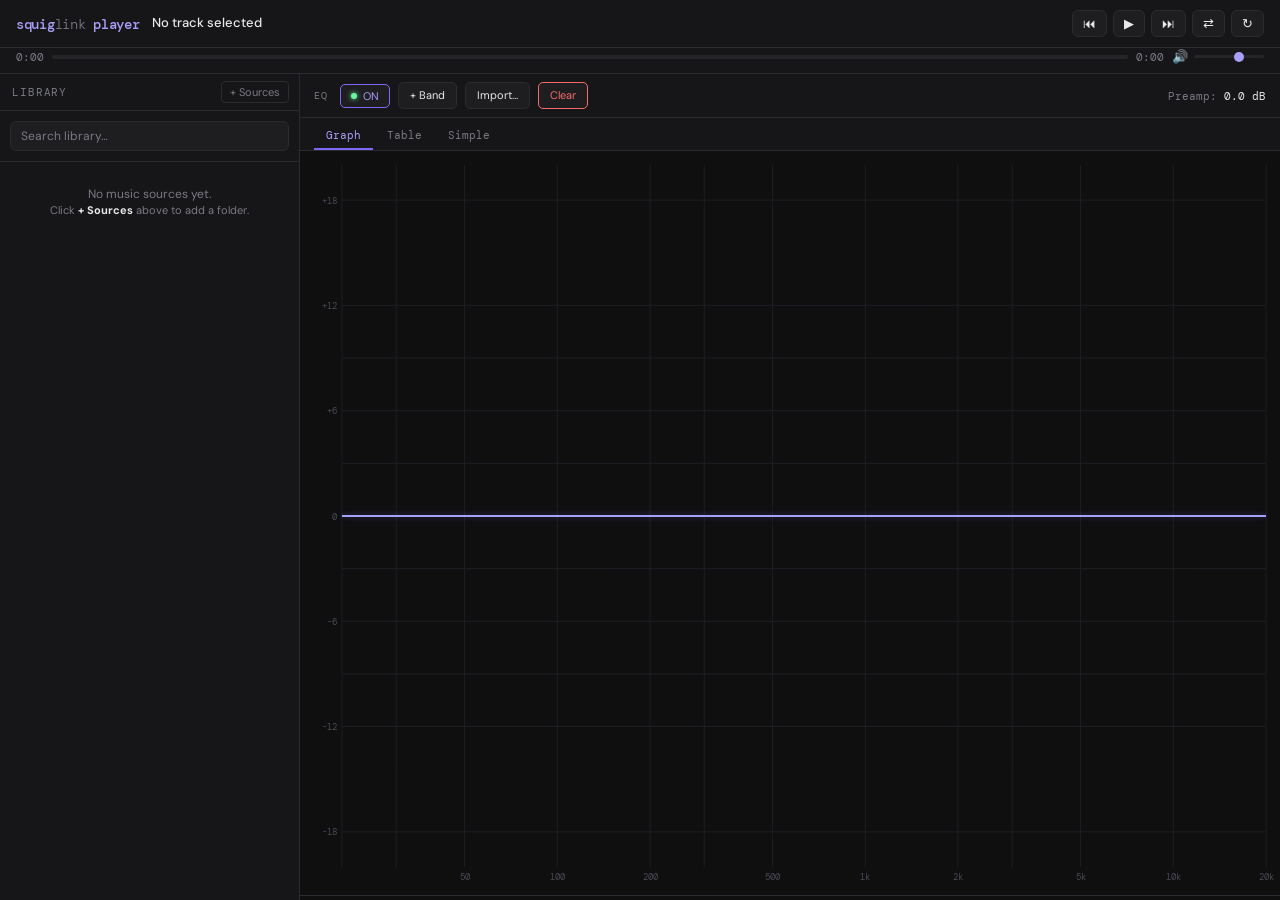
==== commit 945ac62b: "2260  player.html lines of code using gemini and commented out  server.js" ====
--- a/player.html
+++ b/player.html
@@ -291,7 +291,7 @@
     font-size: 11px; color: var(--muted); transition: border-color 0.15s;
   }
   .eq-toggle-pill.on { border-color: var(--accent); color: var(--accent2); }
-  #eq-enabled { }
+  #eq-enabled { display: none; }
   .eq-dot { width:6px; height:6px; border-radius:50%; background:var(--muted); transition: background 0.2s; }
   .eq-toggle-pill.on .eq-dot { background: var(--green); box-shadow: 0 0 5px var(--green); }
 
@@ -1694,11 +1694,13 @@
   const folderPicker = document.getElementById('folder-picker');
   const dropProgress = document.getElementById('drop-progress');
   
-  // NOTE: When running directly from a file:// URL, modern Chromium disables this API
+  // Checking for secure context to ensure the API is fully available
   const hasFSAPI     = window.isSecureContext && typeof window.showDirectoryPicker === 'function';
 
   // Dynamic warning text depending on environment
   if (hasFSAPI) {
+    // CRITICAL FIX: Hide the fallback input so the persistent API can actually be clicked!
+    folderPicker.style.display = 'none'; 
     dropZone.querySelector('.drop-sub').innerHTML =
       'Folder is <strong>remembered across sessions</strong> (Chrome/Edge/Safari).<br>' +
       '<span style="color:var(--muted)">Firefox: drag-and-drop works but won\'t persist.</span>';
@@ -1747,7 +1749,7 @@
     dropZone.classList.remove('dragover');
     const items = e.dataTransfer.items;
     
-    // Check if we can extract a persistent handle first via drag and drop
+    // Attempt persistent extraction via drag and drop if supported
     if (items && items.length && hasFSAPI) {
       for (const item of items) {
         if (item.getAsFileSystemHandle) {
@@ -1764,7 +1766,7 @@
                dropProgress.textContent = `✓ ${n} tracks — remembered for next time`;
                setSourceMsg(`✓ ${n} tracks from "${handle.name}" saved permanently`, 'ok');
                setTimeout(() => sourcesOverlay.classList.remove('open'), 1400);
-               return; // Exit out, we successfully used the persistent API
+               return; 
             }
           } catch (err) {
             console.warn("Could not extract FS handle, falling back to temp file reader", err);
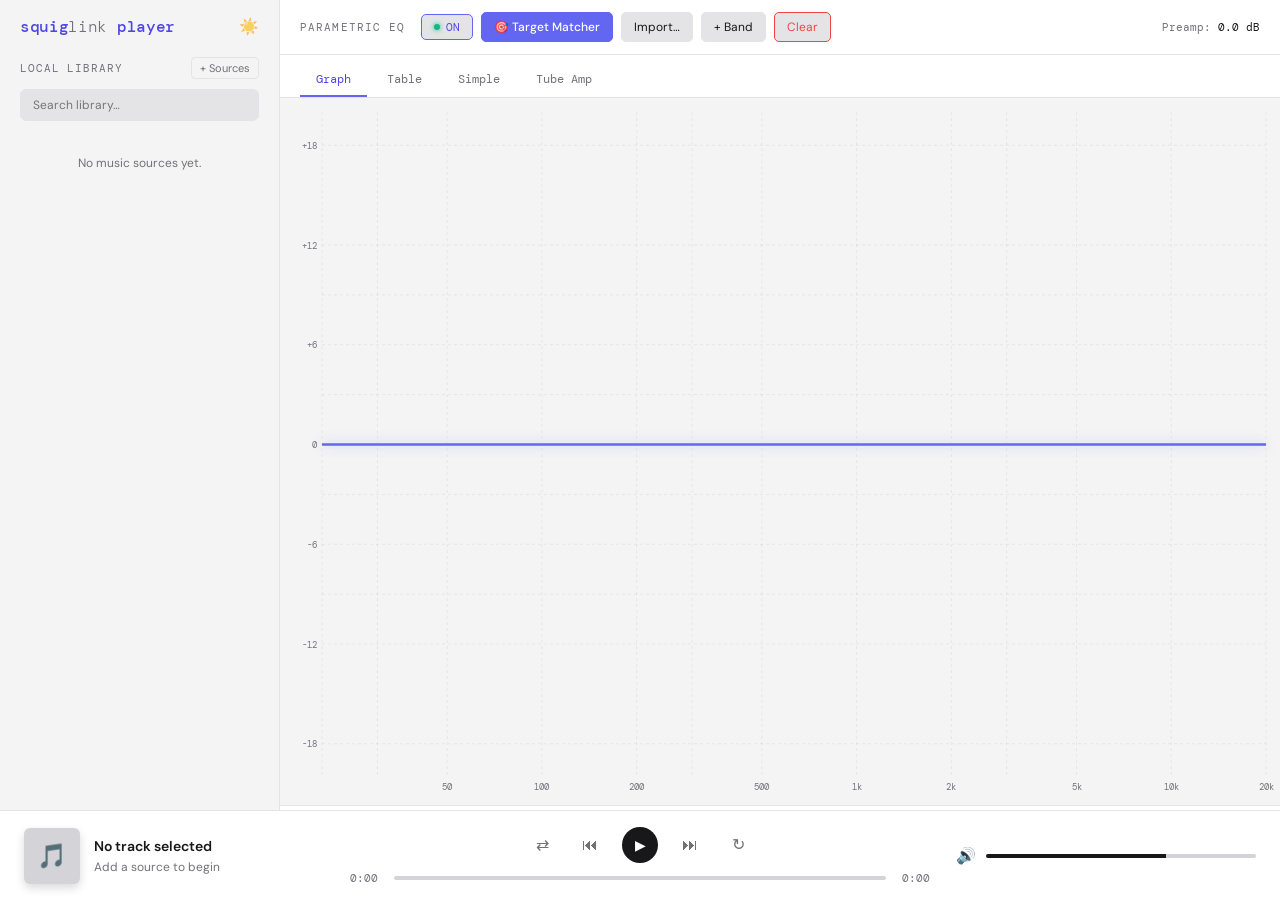
==== commit f1d1f38b: "3k+ lines of code with better ui, tube amp prototype - no stem splitting yet but we'll get there" ====
--- a/player.html
+++ b/player.html
@@ -4,855 +4,1243 @@
 <meta charset="UTF-8">
 <meta name="viewport" content="width=device-width, initial-scale=1.0">
 <title>Squiglink Player</title>
+<script src="https://cdnjs.cloudflare.com/ajax/libs/jsmediatags/3.9.5/jsmediatags.min.js"></script>
 <style>
   @import url('https://fonts.googleapis.com/css2?family=DM+Mono:ital,wght@0,300;0,400;0,500;1,300&family=DM+Sans:wght@300;400;500;600&display=swap');
 
   :root {
-    --bg:        #0f0f10;
-    --bg2:       #161618;
-    --bg3:       #1e1e21;
-    --bg4:       #252529;
-    --border:    #2a2a30;
-    --accent:    #7c6af7;
-    --accent2:   #a89ff9;
-    --text:      #e8e8ec;
-    --muted:     #7a7a85;
-    --danger:    #f76a6a;
-    --green:     #6af7a0;
-    --sidebar-w: 300px;
-  }
-
-  *, *::before, *::after { box-sizing: border-box; margin: 0; padding: 0; }
+    /* ── DARK THEME (Default) ── */
+    --bg:              #0f0f10;
+    --bg2:             #161618;
+    --bg3:             #1e1e21;
+    --bg4:             #252529;
+    --border:          #2a2a30;
+    --accent:          #7c6af7;
+    --accent2:         #a89ff9;
+    --text:            #e8e8ec;
+    --muted:           #7a7a85;
+    --danger:          #f76a6a;
+    --green:           #6af7a0;
+    
+    /* Dynamic Graph Variables */
+    --grid-line:       rgba(255,255,255,0.04);
+    --grid-strong:     rgba(255,255,255,0.1);
+    --curve-glow:      rgba(124,106,247,0.8);
+    --curve-fill:      rgba(124,106,247,0.25);
+    --handle-brd:      rgba(255,255,255,0.25);
+    --btn-invert-bg:   #e8e8ec;
+    --btn-invert-txt:  #0f0f10;
+    
+    --sidebar-w:       280px;
+    --player-h:        90px;
+  }
+
+  :root[data-theme="light"] {
+    /* ── LIGHT THEME ── */
+    --bg:              #f4f4f5;
+    --bg2:             #ffffff;
+    --bg3:             #e4e4e7;
+    --bg4:             #d4d4d8;
+    --border:          #e4e4e7;
+    --accent:          #6366f1;
+    --accent2:         #4f46e5;
+    --text:            #18181b;
+    --muted:           #71717a;
+    --danger:          #ef4444;
+    --green:           #10b981;
+    
+    /* Dynamic Graph Variables */
+    --grid-line:       rgba(0,0,0,0.06);
+    --grid-strong:     rgba(0,0,0,0.15);
+    --curve-glow:      rgba(99,102,241,0.4);
+    --curve-fill:      rgba(99,102,241,0.15);
+    --handle-brd:      rgba(0,0,0,0.15);
+    --btn-invert-bg:   #18181b;
+    --btn-invert-txt:  #ffffff;
+  }
+
+  *, *::before, *::after { 
+    box-sizing: border-box; 
+    margin: 0; 
+    padding: 0; 
+  }
 
   body {
-    background: var(--bg);
-    color: var(--text);
+    background: var(--bg); 
+    color: var(--text); 
     font-family: 'DM Sans', sans-serif;
-    font-size: 13px;
-    height: 100vh;
-    overflow: hidden;
-    display: flex;
+    font-size: 13px; 
+    height: 100vh; 
+    overflow: hidden; 
+    display: flex; 
     flex-direction: column;
-  }
-
-  /* ── TOP BAR ─────────────────────────────────── */
-  #topbar {
-    display: flex;
-    align-items: center;
-    gap: 12px;
-    padding: 10px 16px;
-    background: var(--bg2);
-    border-bottom: 1px solid var(--border);
+    transition: background-color 0.2s, color 0.2s;
+  }
+
+  /* ── MAIN WORKSPACE ──────────────────────────── */
+  #workspace { 
+    display: flex; 
+    flex: 1; 
+    overflow: hidden; 
+  }
+
+  /* ── SIDEBAR ─────────────────────────────────── */
+  #sidebar { 
+    width: var(--sidebar-w); 
+    min-width: var(--sidebar-w); 
+    background: var(--bg); 
+    border-right: 1px solid var(--border); 
+    display: flex; 
+    flex-direction: column; 
+    overflow: hidden; 
+  }
+
+  .logo-wrap { 
+    padding: 16px 20px 10px; 
+    flex-shrink: 0; 
+    display: flex; 
+    justify-content: space-between; 
+    align-items: center; 
+  }
+
+  .logo { 
+    font-family: 'DM Mono', monospace; 
+    font-weight: 500; 
+    font-size: 16px; 
+    color: var(--accent2); 
+    letter-spacing: -0.02em; 
+  }
+
+  .logo span { 
+    color: var(--muted); 
+    font-weight: 300; 
+  }
+
+  #btn-theme { 
+    background: none; 
+    border: none; 
+    font-size: 16px; 
+    cursor: pointer; 
+    opacity: 0.7; 
+    transition: opacity 0.2s, transform 0.2s; 
+  }
+
+  #btn-theme:hover { 
+    opacity: 1; 
+    transform: scale(1.1); 
+  }
+
+  #sidebar-header { 
+    display: flex; 
+    align-items: center; 
+    padding: 10px 20px; 
+    gap: 6px; 
+    flex-shrink: 0; 
+  }
+
+  #sidebar-header .lib-title { 
+    font-size: 11px; 
+    font-family: 'DM Mono', monospace; 
+    color: var(--muted); 
+    text-transform: uppercase; 
+    letter-spacing: 0.08em; 
+    flex: 1; 
+  }
+
+  #btn-manage-sources { 
+    background: none; 
+    border: 1px solid var(--border); 
+    border-radius: 4px; 
+    color: var(--muted); 
+    cursor: pointer; 
+    font-size: 11px; 
+    padding: 3px 8px; 
+    font-family: 'DM Sans', sans-serif; 
+    transition: color 0.12s, border-color 0.12s; 
+  }
+
+  #btn-manage-sources:hover { 
+    color: var(--text); 
+    border-color: var(--muted); 
+  }
+
+  #search-wrap { 
+    padding: 0 20px 10px; 
+    flex-shrink: 0; 
+  }
+
+  #search { 
+    width: 100%; 
+    background: var(--bg3); 
+    border: 1px solid var(--border); 
+    border-radius: 6px; 
+    color: var(--text); 
+    padding: 7px 12px; 
+    font-size: 12px; 
+    font-family: 'DM Sans', sans-serif; 
+    outline: none; 
+    transition: border-color 0.15s, background-color 0.2s; 
+  }
+
+  #search:focus { 
+    border-color: var(--accent); 
+  }
+
+  #library { 
+    flex: 1; 
+    overflow-y: auto; 
+    padding: 4px 8px; 
+  }
+
+  #library::-webkit-scrollbar { 
+    width: 4px; 
+  } 
+  
+  #library::-webkit-scrollbar-thumb { 
+    background: var(--bg4); 
+    border-radius: 2px; 
+  }
+
+  .lib-folder { 
+    padding: 12px 12px 4px; 
+    font-size: 10px; 
+    font-family: 'DM Mono', monospace; 
+    color: var(--muted); 
+    text-transform: uppercase; 
+    letter-spacing: 0.08em; 
+  }
+
+  .lib-track { 
+    padding: 8px 12px; 
+    cursor: pointer; 
+    font-size: 13px; 
+    white-space: nowrap; 
+    overflow: hidden; 
+    text-overflow: ellipsis; 
+    border-radius: 6px; 
+    color: var(--muted); 
+    transition: color 0.1s, background 0.1s; 
+  }
+
+  .lib-track:hover { 
+    color: var(--text); 
+    background: var(--bg2); 
+  }
+
+  .lib-track.playing { 
+    color: var(--accent2); 
+    background: rgba(124,106,247,0.12); 
+    font-weight: 500; 
+  }
+
+  #lib-status { 
+    padding: 20px; 
+    color: var(--muted); 
+    font-size: 12px; 
+    text-align: center; 
+  }
+
+  /* ── EQ PANEL ────────────────────────────────── */
+  #eq-panel { 
+    flex: 1; 
+    display: flex; 
+    flex-direction: column; 
+    overflow: hidden; 
+    background: var(--bg2); 
+  }
+
+  #eq-toolbar { 
+    display: flex; 
+    align-items: center; 
+    gap: 8px; 
+    padding: 12px 20px; 
+    border-bottom: 1px solid var(--border); 
+    flex-shrink: 0; 
+    flex-wrap: wrap; 
+    background: var(--bg2); 
+  }
+
+  .section-label { 
+    font-size: 11px; 
+    font-family: 'DM Mono', monospace; 
+    color: var(--muted); 
+    text-transform: uppercase; 
+    letter-spacing: 0.1em; 
+    margin-right: 8px; 
+  }
+
+  .btn { 
+    background: var(--bg3); 
+    border: 1px solid var(--border); 
+    border-radius: 5px; 
+    color: var(--text); 
+    cursor: pointer; 
+    padding: 6px 12px; 
+    font-size: 12px; 
+    font-family: 'DM Sans', sans-serif; 
+    white-space: nowrap; 
+    transition: 0.12s; 
+  }
+
+  .btn:hover { 
+    background: var(--bg4); 
+  }
+
+  .btn.primary { 
+    background: var(--accent); 
+    border-color: var(--accent); 
+    color: #fff; 
+    font-weight: 500; 
+  } 
+
+  .btn.primary:hover { 
+    opacity: 0.85; 
+  }
+
+  .btn.danger { 
+    border-color: var(--danger); 
+    color: var(--danger); 
+  } 
+
+  .btn.danger:hover { 
+    background: rgba(247,106,106,0.1); 
+  }
+
+  .eq-toggle-pill { 
+    display: flex; 
+    align-items: center; 
+    gap: 6px; 
+    background: var(--bg3); 
+    border: 1px solid var(--border); 
+    border-radius: 5px; 
+    padding: 5px 12px; 
+    cursor: pointer; 
+    font-size: 11px; 
+    font-family: 'DM Mono', monospace; 
+    color: var(--muted); 
+  }
+
+  .eq-toggle-pill.on { 
+    border-color: var(--accent); 
+    color: var(--accent2); 
+  }
+
+  #eq-enabled { 
+    display: none; 
+  } 
+
+  .eq-dot { 
+    width: 6px; 
+    height: 6px; 
+    border-radius: 50%; 
+    background: var(--muted); 
+    transition: 0.2s; 
+  } 
+
+  .eq-toggle-pill.on .eq-dot { 
+    background: var(--green); 
+    box-shadow: 0 0 5px var(--green); 
+  }
+
+  #preamp-display { 
+    font-family: 'DM Mono', monospace; 
+    font-size: 11px; 
+    color: var(--muted); 
+    margin-left: auto; 
+  } 
+
+  #preamp-display span { 
+    color: var(--text); 
+  }
+
+  #eq-view-tabs { 
+    display: flex; 
+    gap: 4px; 
+    padding: 10px 20px 0; 
+    border-bottom: 1px solid var(--border); 
+    flex-shrink: 0; 
+  }
+
+  .view-tab { 
+    font-size: 12px; 
+    font-family: 'DM Mono', monospace; 
+    color: var(--muted); 
+    padding: 6px 16px 8px; 
+    cursor: pointer; 
+    border-bottom: 2px solid transparent; 
+    transition: color 0.15s, border-color 0.15s; 
+  }
+
+  .view-tab:hover { 
+    color: var(--text); 
+  } 
+
+  .view-tab.active { 
+    color: var(--accent2); 
+    border-bottom-color: var(--accent); 
+  }
+
+  .eq-view { 
+    display: none; 
+    flex: 1; 
+    min-height: 0; 
+    flex-direction: column; 
+  } 
+
+  .eq-view.visible { 
+    display: flex; 
+  }
+
+  #view-graph { 
+    overflow: hidden; 
+    background: var(--bg); 
+  }
+
+  #eq-canvas-wrap { 
+    flex: 1; 
+    position: relative; 
+    min-height: 0; 
+    cursor: crosshair; 
+  } 
+
+  #eq-canvas { 
+    display: block; 
+    width: 100%; 
+    height: 100%; 
+  }
+
+  #band-strip { 
+    display: flex; 
+    gap: 0; 
+    border-top: 1px solid var(--border); 
+    background: var(--bg2); 
+    overflow-x: auto; 
+    flex-shrink: 0; 
+  }
+
+  #band-strip::-webkit-scrollbar { 
+    height: 3px; 
+  } 
+
+  #band-strip::-webkit-scrollbar-thumb { 
+    background: var(--bg4); 
+  }
+
+  .band-card { 
+    min-width: 96px; 
+    border-right: 1px solid var(--border); 
+    padding: 10px 10px 8px; 
+    display: flex; 
+    flex-direction: column; 
+    gap: 5px; 
+    cursor: pointer; 
+    position: relative; 
+    transition: background 0.2s; 
+  }
+
+  .band-card:hover { 
+    background: var(--bg3); 
+  } 
+
+  .band-card.selected { 
+    background: rgba(124,106,247,0.12); 
+  } 
+
+  .band-card.disabled { 
+    opacity: 0.38; 
+  }
+
+  .band-num { 
+    font-family: 'DM Mono', monospace; 
+    font-size: 9px; 
+    color: var(--muted); 
+    letter-spacing: 0.06em; 
+  }
+
+  .band-type-sel { 
+    background: transparent; 
+    border: none; 
+    color: var(--accent2); 
+    font-family: 'DM Mono', monospace; 
+    font-size: 11px; 
+    font-weight: 500; 
+    cursor: pointer; 
+    padding: 0; 
+    outline: none; 
+    width: 100%; 
+  }
+
+  .band-type-sel option { 
+    background: var(--bg2); 
+    color: var(--text); 
+  }
+
+  .band-val { 
+    font-family: 'DM Mono', monospace; 
+    font-size: 10px; 
+    color: var(--text); 
+  }
+
+  .band-gain { 
+    font-family: 'DM Mono', monospace; 
+    font-size: 13px; 
+    font-weight: 500; 
+    color: var(--text); 
+  } 
+
+  .band-gain.pos { 
+    color: var(--green); 
+  } 
+
+  .band-gain.neg { 
+    color: var(--danger); 
+  }
+
+  .band-delete { 
+    position: absolute; 
+    top: 6px; 
+    right: 6px; 
+    font-size: 12px; 
+    color: var(--muted); 
+    cursor: pointer; 
+    opacity: 0; 
+    background: none; 
+    border: none; 
+    padding: 0; 
+  }
+
+  .band-card:hover .band-delete { 
+    opacity: 1; 
+  } 
+
+  .band-delete:hover { 
+    color: var(--danger); 
+  }
+
+  .view-panel-scroll { 
+    padding: 20px; 
+    overflow-y: auto; 
+    gap: 14px; 
+    background: var(--bg); 
+  }
+
+  .view-panel-scroll::-webkit-scrollbar { 
+    width: 4px; 
+  } 
+
+  .view-panel-scroll::-webkit-scrollbar-thumb { 
+    background: var(--bg4); 
+    border-radius: 2px; 
+  }
+
+  #peq-table { 
+    width: 100%; 
+    border-collapse: collapse; 
+    font-family: 'DM Mono', monospace; 
+    font-size: 12px; 
+  }
+
+  #peq-table th { 
+    color: var(--muted); 
+    font-weight: 400; 
+    text-align: left; 
+    padding: 6px 8px 10px; 
+    border-bottom: 1px solid var(--border); 
+    font-size: 10px; 
+    text-transform: uppercase; 
+    letter-spacing: 0.06em; 
+  }
+
+  #peq-table td { 
+    padding: 4px 6px; 
+    vertical-align: middle; 
+  } 
+
+  #peq-table tr.selected-row td { 
+    background: rgba(124,106,247,0.1); 
+  }
+
+  .tbl-input { 
+    background: transparent; 
+    border: 1px solid transparent; 
+    border-radius: 4px; 
+    color: var(--text); 
+    font-family: 'DM Mono', monospace; 
+    font-size: 12px; 
+    padding: 4px 6px; 
+    width: 100%; 
+    outline: none; 
+    text-align: right; 
+  }
+
+  .tbl-input:focus { 
+    border-color: var(--accent); 
+    background: var(--bg3); 
+  } 
+
+  .tbl-input.gain-pos { 
+    color: var(--green); 
+  } 
+
+  .tbl-input.gain-neg { 
+    color: var(--danger); 
+  }
+
+  .tbl-type { 
+    background: transparent; 
+    border: 1px solid transparent; 
+    border-radius: 4px; 
+    color: var(--accent2); 
+    font-family: 'DM Mono', monospace; 
+    font-size: 12px; 
+    padding: 4px 6px; 
+    cursor: pointer; 
+    outline: none; 
+    width: 100%; 
+  }
+
+  .tbl-del { 
+    background: none; 
+    border: none; 
+    color: var(--muted); 
+    cursor: pointer; 
+    font-size: 14px; 
+  } 
+
+  .tbl-del:hover { 
+    color: var(--danger); 
+  }
+
+  .simple-note { 
+    font-size: 12px; 
+    color: var(--muted); 
+    line-height: 1.6; 
+    padding: 12px 16px; 
+    background: var(--bg2); 
+    border-radius: 6px; 
+    border: 1px solid var(--border); 
+    margin-bottom: 16px; 
+  }
+
+  .slider-band { 
+    display: flex; 
+    align-items: center; 
+    gap: 16px; 
+    margin-bottom: 16px; 
+  } 
+
+  .slider-band-label { 
+    min-width: 90px; 
+    flex-shrink: 0; 
+  }
+
+  .slider-band-name { 
+    font-size: 13px; 
+    font-weight: 500; 
+    color: var(--text); 
+  } 
+
+  .slider-band-hz { 
+    font-family: 'DM Mono', monospace; 
+    font-size: 11px; 
+    color: var(--muted); 
+    margin-top: 2px; 
+  }
+  
+  .simple-slider { 
+    -webkit-appearance: none; 
+    appearance: none; 
+    flex: 1; 
+    height: 4px; 
+    border-radius: 2px; 
+    background: var(--bg4); 
+    outline: none; 
+    cursor: pointer; 
+  }
+
+  .simple-slider::-webkit-slider-thumb { 
+    -webkit-appearance: none; 
+    width: 16px; 
+    height: 16px; 
+    border-radius: 50%; 
+    background: var(--accent2); 
+    cursor: pointer; 
+    border: 2px solid var(--bg); 
+    transition: 0.15s; 
+    box-shadow: 0 0 5px rgba(124,106,247,0.3); 
+  }
+
+  .simple-slider::-webkit-slider-thumb:hover { 
+    background: var(--accent); 
+    transform: scale(1.1); 
+  }
+
+  .simple-slider-val { 
+    font-family: 'DM Mono', monospace; 
+    font-size: 12px; 
+    width: 56px; 
+    text-align: right; 
+    flex-shrink: 0; 
+    color: var(--muted); 
+  }
+
+  .simple-slider-val.pos { 
+    color: var(--green); 
+  } 
+
+  .simple-slider-val.neg { 
+    color: var(--danger); 
+  }
+
+  /* ── SPOTIFY-STYLE PLAYER BAR ────────────────── */
+  #player-bar { 
+    height: var(--player-h); 
+    background: var(--bg2); 
+    border-top: 1px solid var(--border); 
+    display: flex; 
+    align-items: center; 
+    padding: 0 24px; 
+    gap: 20px; 
+    flex-shrink: 0; 
+    z-index: 100; 
+  }
+
+  .pb-left { 
+    display: flex; 
+    align-items: center; 
+    gap: 14px; 
+    width: 300px; 
+    min-width: 0; 
+  }
+
+  #art-container { 
+    width: 56px; 
+    height: 56px; 
+    border-radius: 6px; 
+    background: var(--bg4); 
+    flex-shrink: 0; 
+    display: flex; 
+    align-items: center; 
+    justify-content: center; 
+    overflow: hidden; 
+    box-shadow: 0 4px 10px rgba(0,0,0,0.15); 
+  }
+
+  #now-playing-art { 
+    width: 100%; 
+    height: 100%; 
+    object-fit: cover; 
+    display: none; 
+  } 
+
+  #art-fallback { 
+    font-size: 24px; 
+    color: var(--muted); 
+  }
+  
+  .np-info { 
+    display: flex; 
+    flex-direction: column; 
+    gap: 4px; 
+    overflow: hidden; 
+  } 
+
+  #np-title { 
+    font-size: 14px; 
+    font-weight: 600; 
+    color: var(--text); 
+    white-space: nowrap; 
+    overflow: hidden; 
+    text-overflow: ellipsis; 
+  } 
+
+  #np-folder { 
+    font-size: 12px; 
+    color: var(--muted); 
+    white-space: nowrap; 
+    overflow: hidden; 
+    text-overflow: ellipsis; 
+  }
+
+  .pb-center { 
+    flex: 1; 
+    display: flex; 
+    flex-direction: column; 
+    align-items: center; 
+    gap: 8px; 
+    max-width: 720px; 
+    margin: 0 auto; 
+  }
+
+  #transport { 
+    display: flex; 
+    align-items: center; 
+    gap: 16px; 
+  }
+
+  .t-btn { 
+    background: none; 
+    border: none; 
+    color: var(--muted); 
+    font-size: 16px; 
+    cursor: pointer; 
+    transition: 0.15s; 
+    width: 32px; 
+    height: 32px; 
+    display: flex; 
+    align-items: center; 
+    justify-content: center; 
+    border-radius: 50%; 
+  }
+
+  .t-btn:hover { 
+    color: var(--text); 
+  } 
+
+  .t-btn.active { 
+    color: var(--accent); 
+  } 
+
+  #btn-play { 
+    background: var(--btn-invert-bg); 
+    color: var(--btn-invert-txt); 
+    font-size: 14px; 
+    width: 36px; 
+    height: 36px; 
+  } 
+
+  #btn-play:hover { 
+    transform: scale(1.05); 
+  }
+
+  .seek-wrap { 
+    display: flex; 
+    align-items: center; 
+    gap: 10px; 
+    width: 100%; 
+  } 
+
+  #time-cur, #time-tot { 
+    font-family: 'DM Mono', monospace; 
+    font-size: 11px; 
+    color: var(--muted); 
+    width: 40px; 
+    text-align: center; 
+  }
+  
+  #seek-slider, #vol-slider { 
+    -webkit-appearance: none; 
+    appearance: none; 
+    flex: 1; 
+    height: 4px; 
+    border-radius: 2px; 
+    background: var(--bg4); 
+    outline: none; 
+    cursor: pointer; 
+    transition: height 0.1s; 
+  }
+
+  #seek-slider:hover { 
+    height: 6px; 
+  } 
+
+  #seek-slider::-webkit-slider-thumb, #vol-slider::-webkit-slider-thumb { 
+    -webkit-appearance: none; 
+    width: 12px; 
+    height: 12px; 
+    border-radius: 50%; 
+    background: var(--btn-invert-bg); 
+    opacity: 0; 
+    transition: opacity 0.1s; 
+  }
+
+  .seek-wrap:hover #seek-slider::-webkit-slider-thumb { 
+    opacity: 1; 
+  }
+
+  .pb-right { 
+    display: flex; 
+    align-items: center; 
+    justify-content: flex-end; 
+    gap: 10px; 
+    width: 300px; 
+  } 
+
+  #vol-icon { 
+    font-size: 16px; 
+    color: var(--muted); 
+  } 
+
+  #vol-slider { 
+    width: 90px; 
+  } 
+
+  .pb-right:hover #vol-slider::-webkit-slider-thumb { 
+    opacity: 1; 
+  }
+
+  /* ── Modals & Overlays ── */
+  .overlay { 
+    display: none; 
+    position: fixed; 
+    inset: 0; 
+    background: rgba(0,0,0,0.6); 
+    backdrop-filter: blur(4px); 
+    z-index: 200; 
+    align-items: center; 
+    justify-content: center; 
+  } 
+
+  .overlay.open { 
+    display: flex; 
+  }
+
+  .modal { 
+    background: var(--bg2); 
+    border: 1px solid var(--border); 
+    border-radius: 12px; 
+    padding: 24px; 
+    width: 520px; 
+    max-width: 95vw; 
+    display: flex; 
+    flex-direction: column; 
+    gap: 16px; 
+    box-shadow: 0 10px 40px rgba(0,0,0,0.2); 
+    max-height: 85vh; 
+    overflow: hidden; 
+  }
+
+  .modal h3 { 
+    font-size: 16px; 
+    font-weight: 500; 
+  } 
+
+  .modal p { 
+    font-size: 12px; 
+    color: var(--muted); 
+    line-height: 1.6; 
+  } 
+
+  .modal-btns { 
+    display: flex; 
+    gap: 10px; 
+    justify-content: flex-end; 
+    margin-top: 4px; 
     flex-shrink: 0;
-    z-index: 10;
-  }
-  #topbar .logo {
-    font-family: 'DM Mono', monospace;
-    font-weight: 500;
-    font-size: 14px;
-    color: var(--accent2);
-    letter-spacing: -0.02em;
-    white-space: nowrap;
-  }
-  #topbar .logo span { color: var(--muted); font-weight: 300; }
-
-  #now-playing-bar {
-    flex: 1;
-    display: flex;
-    flex-direction: column;
-    gap: 2px;
-    min-width: 0;
-  }
-  #np-title {
-    font-weight: 500;
-    font-size: 13px;
-    white-space: nowrap;
-    overflow: hidden;
-    text-overflow: ellipsis;
-  }
-  #np-folder {
-    font-size: 11px;
-    color: var(--muted);
-    white-space: nowrap;
-    overflow: hidden;
-    text-overflow: ellipsis;
-    font-family: 'DM Mono', monospace;
-  }
-
-  /* transport controls */
-  #transport {
-    display: flex;
-    align-items: center;
-    gap: 6px;
-    flex-shrink: 0;
-  }
-  .t-btn {
-    background: var(--bg3);
-    border: 1px solid var(--border);
-    border-radius: 6px;
-    color: var(--text);
-    cursor: pointer;
-    padding: 5px 10px;
-    font-size: 13px;
-    transition: background 0.15s;
-    display: flex; align-items: center; justify-content: center;
-  }
-  .t-btn:hover { background: var(--bg4); }
-  .t-btn.active { background: var(--accent); border-color: var(--accent); color: #fff; }
-
-  /* progress */
-  #progress-wrap {
-    display: flex;
-    align-items: center;
-    gap: 8px;
-    padding: 0 16px 8px;
-    background: var(--bg2);
-    border-bottom: 1px solid var(--border);
-    flex-shrink: 0;
-  }
-  #progress-bar-outer {
-    flex: 1;
-    height: 4px;
-    background: var(--bg4);
-    border-radius: 2px;
-    cursor: pointer;
-    position: relative;
-  }
-  #progress-bar-fill {
-    height: 100%;
-    background: var(--accent);
-    border-radius: 2px;
-    width: 0%;
-    pointer-events: none;
-    transition: width 0.1s linear;
-  }
-  #time-cur, #time-tot {
-    font-family: 'DM Mono', monospace;
-    font-size: 11px;
-    color: var(--muted);
-    white-space: nowrap;
-  }
-  #vol-wrap { display: flex; align-items: center; gap: 6px; }
-  #vol-icon { font-size: 13px; color: var(--muted); }
-  #vol-slider {
-    -webkit-appearance: none; appearance: none;
-    width: 70px; height: 3px;
-    background: var(--bg4);
-    border-radius: 2px;
-    outline: none;
-    cursor: pointer;
-  }
-  #vol-slider::-webkit-slider-thumb {
-    -webkit-appearance: none;
-    width: 10px; height: 10px;
-    border-radius: 50%;
-    background: var(--accent2);
-    cursor: pointer;
-  }
-
-  /* ── MAIN ────────────────────────────────────── */
-  #main {
-    display: flex;
-    flex: 1;
-    overflow: hidden;
-  }
-
-  /* ── SIDEBAR ─────────────────────────────────── */
-  #sidebar {
-    width: var(--sidebar-w);
-    min-width: var(--sidebar-w);
-    background: var(--bg2);
-    border-right: 1px solid var(--border);
-    display: flex;
-    flex-direction: column;
-    overflow: hidden;
-  }
-  #search-wrap {
-    padding: 10px;
-    border-bottom: 1px solid var(--border);
-    flex-shrink: 0;
-  }
-  #search {
-    width: 100%;
-    background: var(--bg3);
-    border: 1px solid var(--border);
-    border-radius: 6px;
-    color: var(--text);
-    padding: 6px 10px;
-    font-size: 12px;
-    font-family: 'DM Sans', sans-serif;
-    outline: none;
-    transition: border-color 0.15s;
-  }
-  #search:focus { border-color: var(--accent); }
-  #search::placeholder { color: var(--muted); }
-
-  #library {
-    flex: 1;
+  }
+
+  #target-search { 
+    width: 100%; 
+    background: var(--bg); 
+    border: 1px solid var(--border); 
+    border-radius: 6px; 
+    color: var(--text); 
+    padding: 12px 14px; 
+    font-size: 14px; 
+    font-family: 'DM Sans', sans-serif; 
+    outline: none; 
+  } 
+
+  #target-search:focus { 
+    border-color: var(--accent); 
+  }
+  
+  #autoeq-status { 
+    font-size: 11px; 
+    font-family: 'DM Mono', monospace; 
+    color: var(--accent2); 
+  }
+
+  #autoeq-results { 
+    display: flex; 
+    flex-direction: column; 
+    gap: 4px; 
+    overflow-y: auto; 
+    flex: 1; 
+    min-height: 200px; 
+    padding-right: 4px; 
+  } 
+
+  #autoeq-results::-webkit-scrollbar { 
+    width: 4px; 
+  } 
+
+  #autoeq-results::-webkit-scrollbar-thumb { 
+    background: var(--bg4); 
+    border-radius: 2px; 
+  }
+
+  .aeq-item { 
+    background: var(--bg3); 
+    border: 1px solid var(--border); 
+    border-radius: 6px; 
+    padding: 10px 14px; 
+    cursor: pointer; 
+    transition: 0.1s; 
+    display: flex; 
+    flex-direction: column; 
+  } 
+
+  .aeq-item:hover { 
+    border-color: var(--accent); 
+    background: rgba(124,106,247,0.05); 
+  } 
+
+  .aeq-name { 
+    font-size: 13px; 
+    font-weight: 500; 
+    color: var(--text); 
+  } 
+
+  .aeq-meta { 
+    font-size: 11px; 
+    color: var(--muted); 
+    margin-top: 4px; 
+    font-family: 'DM Mono', monospace; 
+  }
+
+  #iem-input { 
+    width: 100%; 
+    background: var(--bg3); 
+    border: 1px solid var(--border); 
+    border-radius: 6px; 
+    color: var(--text); 
+    padding: 12px; 
+    font-size: 11px; 
+    font-family: 'DM Mono', monospace; 
+    resize: vertical; 
+    min-height: 140px; 
+    outline: none; 
+    line-height: 1.7; 
+  } 
+
+  #iem-input:focus { 
+    border-color: var(--accent); 
+  }
+
+  #q-tooltip { 
+    position: fixed; 
+    background: var(--bg3); 
+    border: 1px solid var(--border); 
+    border-radius: 5px; 
+    padding: 5px 10px; 
+    font-family: 'DM Mono', monospace; 
+    font-size: 11px; 
+    color: var(--accent2); 
+    pointer-events: none; 
+    z-index: 300; 
+    display: none; 
+    box-shadow: 0 4px 12px rgba(0,0,0,0.15); 
+  }
+
+  /* Sources Pane */
+  .src-tabs { 
+    display: flex; 
+    gap: 4px; 
+    border-bottom: 1px solid var(--border); 
+  } 
+
+  .src-tab { 
+    font-size: 12px; 
+    font-family: 'DM Mono', monospace; 
+    color: var(--muted); 
+    padding: 6px 16px 8px; 
+    cursor: pointer; 
+    border-bottom: 2px solid transparent; 
+    transition: 0.15s; 
+  } 
+
+  .src-tab:hover { 
+    color: var(--text); 
+  } 
+
+  .src-tab.active { 
+    color: var(--accent2); 
+    border-bottom-color: var(--accent); 
+  }
+
+  .src-pane { 
+    display: none; 
+    flex-direction: column; 
+    gap: 14px; 
+    padding-top: 8px;
+  } 
+
+  .src-pane.visible { 
+    display: flex; 
+  }
+  
+  #drop-zone { 
+    border: 2px dashed var(--border); 
+    border-radius: 8px; 
+    padding: 40px 20px; 
+    text-align: center; 
+    cursor: pointer; 
+    transition: 0.15s; 
+    position: relative; 
+    background: var(--bg3); 
+  } 
+
+  #drop-zone:hover { 
+    border-color: var(--accent); 
+    background: rgba(124,106,247,0.05); 
+  } 
+
+  #drop-zone input[type=file] { 
+    position: absolute; 
+    inset: 0; 
+    opacity: 0; 
+    cursor: pointer; 
+    width: 100%; 
+    height: 100%; 
+  } 
+
+  .drop-icon { 
+    font-size: 32px; 
+    margin-bottom: 12px; 
+  } 
+
+  .drop-title { 
+    font-size: 14px; 
+    font-weight: 500; 
+    color: var(--text); 
+    margin-bottom: 6px; 
+  } 
+
+  .drop-sub { 
+    font-size: 12px; 
+    color: var(--muted); 
+    line-height: 1.6; 
+  } 
+
+  #drop-progress { 
+    font-size: 11px; 
+    font-family: 'DM Mono', monospace; 
+    color: var(--accent2); 
+    text-align: center; 
+    min-height: 16px;
+  }
+  
+  #sources-list { 
+    display: flex; 
+    flex-direction: column; 
+    gap: 8px; 
+    max-height: 300px; 
     overflow-y: auto;
-    padding: 4px 0;
-  }
-  #library::-webkit-scrollbar { width: 4px; }
-  #library::-webkit-scrollbar-track { background: transparent; }
-  #library::-webkit-scrollbar-thumb { background: var(--bg4); border-radius: 2px; }
-
-  .lib-folder {
-    padding: 6px 12px 2px;
-    font-size: 10px;
-    font-family: 'DM Mono', monospace;
-    color: var(--muted);
-    text-transform: uppercase;
-    letter-spacing: 0.08em;
-    border-top: 1px solid var(--border);
-    margin-top: 4px;
-  }
-  .lib-folder:first-child { border-top: none; margin-top: 0; }
-
-  .lib-track {
-    padding: 6px 14px;
-    cursor: pointer;
-    font-size: 12px;
-    white-space: nowrap;
-    overflow: hidden;
-    text-overflow: ellipsis;
-    border-radius: 4px;
-    margin: 1px 4px;
-    color: var(--text);
-    transition: background 0.1s;
-  }
-  .lib-track:hover { background: var(--bg3); }
-  .lib-track.playing {
-    background: rgba(124,106,247,0.18);
-    color: var(--accent2);
-    font-weight: 500;
-  }
-
-  #lib-status {
-    padding: 20px;
-    color: var(--muted);
-    font-size: 12px;
-    text-align: center;
-  }
-
-  /* ── EQ PANEL ────────────────────────────────── */
-  #eq-panel {
-    flex: 1;
-    display: flex;
-    flex-direction: column;
-    overflow: hidden;
-    background: var(--bg);
-  }
-
-  /* top toolbar */
-  #eq-toolbar {
-    display: flex;
-    align-items: center;
-    gap: 8px;
-    padding: 8px 14px;
-    background: var(--bg2);
-    border-bottom: 1px solid var(--border);
-    flex-shrink: 0;
-    flex-wrap: wrap;
-  }
-  .section-label {
-    font-size: 10px;
-    font-family: 'DM Mono', monospace;
-    color: var(--muted);
-    text-transform: uppercase;
-    letter-spacing: 0.1em;
-  }
-  #eq-toolbar .section-label { margin-right: 4px; }
-
-  .btn {
-    background: var(--bg3);
-    border: 1px solid var(--border);
-    border-radius: 5px;
-    color: var(--text);
-    cursor: pointer;
-    padding: 5px 11px;
-    font-size: 11px;
-    font-family: 'DM Sans', sans-serif;
-    white-space: nowrap;
-    transition: background 0.12s, border-color 0.12s;
-    line-height: 1.4;
-  }
-  .btn:hover { background: var(--bg4); }
-  .btn.primary { background: var(--accent); border-color: var(--accent); color: #fff; font-weight: 500; }
-  .btn.primary:hover { opacity: 0.85; }
-  .btn.danger { border-color: var(--danger); color: var(--danger); }
-  .btn.danger:hover { background: rgba(247,106,106,0.1); }
-  .btn.active { background: var(--accent); border-color: var(--accent); color: #fff; }
-
-  /* EQ toggle pill */
-  .eq-toggle-pill {
-    display: flex; align-items: center; gap: 6px;
-    background: var(--bg3); border: 1px solid var(--border);
-    border-radius: 5px; padding: 4px 10px; cursor: pointer;
-    font-size: 11px; color: var(--muted); transition: border-color 0.15s;
-  }
-  .eq-toggle-pill.on { border-color: var(--accent); color: var(--accent2); }
-  #eq-enabled { display: none; }
-  .eq-dot { width:6px; height:6px; border-radius:50%; background:var(--muted); transition: background 0.2s; }
-  .eq-toggle-pill.on .eq-dot { background: var(--green); box-shadow: 0 0 5px var(--green); }
-
-  /* ── Curve canvas ── */
-  #eq-canvas-wrap {
-    flex: 1;
-    position: relative;
-    min-height: 0;
-    cursor: crosshair;
-  }
-  #eq-canvas { display: block; width: 100%; height: 100%; }
-
-  /* ── Band strip ── */
-  #band-strip {
-    display: flex;
-    gap: 0;
-    border-top: 1px solid var(--border);
-    background: var(--bg2);
-    overflow-x: auto;
-    flex-shrink: 0;
-  }
-  #band-strip::-webkit-scrollbar { height: 3px; }
-  #band-strip::-webkit-scrollbar-thumb { background: var(--bg4); }
-
-  .band-card {
-    min-width: 88px;
-    border-right: 1px solid var(--border);
-    padding: 8px 8px 6px;
-    display: flex;
-    flex-direction: column;
-    gap: 4px;
-    cursor: pointer;
-    transition: background 0.1s;
-    position: relative;
-  }
-  .band-card:hover { background: var(--bg3); }
-  .band-card.selected { background: rgba(124,106,247,0.12); }
-  .band-card.disabled { opacity: 0.38; }
-
-  .band-num {
-    font-family: 'DM Mono', monospace;
-    font-size: 9px;
-    color: var(--muted);
-    letter-spacing: 0.06em;
-  }
-  .band-type-sel {
-    background: transparent;
-    border: none;
-    color: var(--accent2);
-    font-family: 'DM Mono', monospace;
-    font-size: 10px;
-    font-weight: 500;
-    cursor: pointer;
-    padding: 0;
-    outline: none;
-    width: 100%;
-  }
-  .band-type-sel option { background: var(--bg2); color: var(--text); }
-
-  .band-val {
-    font-family: 'DM Mono', monospace;
-    font-size: 10px;
-    color: var(--text);
-    white-space: nowrap;
-  }
-  .band-gain {
-    font-family: 'DM Mono', monospace;
-    font-size: 12px;
-    font-weight: 500;
-    color: var(--text);
-  }
-  .band-gain.pos { color: var(--green); }
-  .band-gain.neg { color: var(--danger); }
-
-  .band-delete {
-    position: absolute;
-    top: 4px; right: 5px;
-    font-size: 11px;
-    color: var(--muted);
-    cursor: pointer;
-    opacity: 0;
-    transition: opacity 0.1s;
-    background: none; border: none; padding: 0; line-height: 1;
-  }
-  .band-card:hover .band-delete { opacity: 1; }
-  .band-delete:hover { color: var(--danger); }
-
-  /* ── Import modal ── */
-  #import-overlay {
-    display: none;
-    position: fixed; inset: 0;
-    background: rgba(0,0,0,0.6);
-    z-index: 100;
-    align-items: center; justify-content: center;
-  }
-  #import-overlay.open { display: flex; }
-  #import-modal {
-    background: var(--bg2);
-    border: 1px solid var(--border);
-    border-radius: 10px;
-    padding: 20px;
-    width: 480px;
-    max-width: 95vw;
-    display: flex; flex-direction: column; gap: 12px;
-  }
-  #import-modal h3 { font-size: 13px; font-weight: 500; }
-  #import-modal p { font-size: 11px; color: var(--muted); line-height: 1.6; }
-  #iem-input {
-    width: 100%;
-    background: var(--bg3);
-    border: 1px solid var(--border);
-    border-radius: 6px;
-    color: var(--text);
-    padding: 9px 11px;
-    font-size: 11px;
-    font-family: 'DM Mono', monospace;
-    resize: vertical;
-    min-height: 120px;
-    outline: none;
-    line-height: 1.7;
-    transition: border-color 0.15s;
-  }
-  #iem-input:focus { border-color: var(--accent); }
-  .modal-btns { display: flex; gap: 8px; justify-content: flex-end; }
-
-  #msg { font-size: 11px; color: var(--muted); font-style: italic; padding: 2px 14px; }
-  #msg.error { color: var(--danger); font-style: normal; }
-  #msg.ok { color: var(--green); font-style: normal; }
-
-  /* preamp label in toolbar */
-  #preamp-display {
-    font-family: 'DM Mono', monospace;
-    font-size: 11px;
-    color: var(--muted);
-    margin-left: auto;
-    white-space: nowrap;
-  }
-  #preamp-display span { color: var(--text); }
-
-  /* ── View tabs ── */
-  #eq-view-tabs {
-    display: flex;
-    gap: 2px;
-    padding: 6px 14px 0;
-    background: var(--bg2);
-    border-bottom: 1px solid var(--border);
-    flex-shrink: 0;
-  }
-  .view-tab {
-    font-size: 11px;
-    font-family: 'DM Mono', monospace;
-    color: var(--muted);
-    padding: 4px 12px 6px;
-    cursor: pointer;
-    border-bottom: 2px solid transparent;
-    transition: color 0.15s, border-color 0.15s;
-    white-space: nowrap;
-  }
-  .view-tab:hover { color: var(--text); }
-  .view-tab.active { color: var(--accent2); border-bottom-color: var(--accent); }
-
-  /* ── Views ── */
-  .eq-view { display: none; flex: 1; min-height: 0; flex-direction: column; }
-  .eq-view.visible { display: flex; }
-
-  /* ── Graph view: canvas + band strip ── */
-  #view-graph { overflow: hidden; }
-
-  /* ── Table view ── */
-  #view-table {
-    overflow-y: auto;
-    padding: 10px 14px;
-    gap: 10px;
-  }
-  #view-table::-webkit-scrollbar { width: 4px; }
-  #view-table::-webkit-scrollbar-thumb { background: var(--bg4); border-radius:2px; }
-
-  #peq-table {
-    width: 100%;
-    border-collapse: collapse;
-    font-family: 'DM Mono', monospace;
-    font-size: 11px;
-  }
-  #peq-table th {
-    color: var(--muted);
-    font-weight: 400;
-    text-align: left;
-    padding: 4px 6px 8px;
-    border-bottom: 1px solid var(--border);
-    font-size: 10px;
-    text-transform: uppercase;
-    letter-spacing: 0.06em;
-  }
-  #peq-table td { padding: 3px 4px; vertical-align: middle; }
-  #peq-table tr:hover td { background: rgba(255,255,255,0.02); }
-  #peq-table tr.selected-row td { background: rgba(124,106,247,0.1); }
-
-  .tbl-input {
-    background: transparent;
-    border: 1px solid transparent;
-    border-radius: 4px;
-    color: var(--text);
-    font-family: 'DM Mono', monospace;
-    font-size: 11px;
-    padding: 3px 5px;
-    width: 100%;
-    outline: none;
-    transition: border-color 0.12s, background 0.12s;
-    text-align: right;
-  }
-  .tbl-input:hover { border-color: var(--border); background: var(--bg3); }
-  .tbl-input:focus { border-color: var(--accent); background: var(--bg3); }
-  .tbl-input.gain-pos { color: var(--green); }
-  .tbl-input.gain-neg { color: var(--danger); }
-
-  .tbl-type {
-    background: transparent;
-    border: 1px solid transparent;
-    border-radius: 4px;
-    color: var(--accent2);
-    font-family: 'DM Mono', monospace;
-    font-size: 11px;
-    padding: 3px 4px;
-    cursor: pointer;
-    outline: none;
-    width: 100%;
-    transition: border-color 0.12s, background 0.12s;
-  }
-  .tbl-type:hover { border-color: var(--border); background: var(--bg3); }
-  .tbl-type option { background: var(--bg2); }
-
-  .tbl-del {
-    background: none; border: none;
-    color: var(--muted); cursor: pointer;
-    font-size: 12px; padding: 2px 6px;
-    border-radius: 3px;
-    transition: color 0.1s, background 0.1s;
-  }
-  .tbl-del:hover { color: var(--danger); background: rgba(247,106,106,0.1); }
-
-  .tbl-enabled {
-    width: 14px; height: 14px;
-    accent-color: var(--accent);
-    cursor: pointer;
-  }
-
-  .tbl-add-row {
-    margin-top: 8px;
-  }
-
-  /* ── Q tooltip ── */
-  #q-tooltip {
-    position: fixed;
-    background: var(--bg3);
-    border: 1px solid var(--border);
-    border-radius: 5px;
-    padding: 4px 9px;
-    font-family: 'DM Mono', monospace;
-    font-size: 11px;
-    color: var(--accent2);
-    pointer-events: none;
-    z-index: 200;
-    display: none;
-    white-space: nowrap;
-  }
-
-  /* ── Simple/Slider EQ ── */
-  #view-simple {
-    overflow-y: auto;
-    padding: 16px 20px;
-    gap: 14px;
-  }
-  #view-simple::-webkit-scrollbar { width: 4px; }
-  #view-simple::-webkit-scrollbar-thumb { background: var(--bg4); border-radius:2px; }
-
-  .simple-note {
-    font-size: 11px;
-    color: var(--muted);
-    line-height: 1.6;
-    padding: 8px 12px;
-    background: var(--bg2);
-    border-radius: 6px;
-    border: 1px solid var(--border);
-  }
-
-  .slider-band {
-    display: flex;
-    align-items: center;
-    gap: 14px;
-  }
-  .slider-band-label {
-    min-width: 80px;
-    flex-shrink: 0;
-  }
-  .slider-band-name {
-    font-size: 12px;
-    font-weight: 500;
-    color: var(--text);
-  }
-  .slider-band-hz {
-    font-family: 'DM Mono', monospace;
-    font-size: 10px;
-    color: var(--muted);
-    margin-top: 1px;
-  }
-  .simple-slider {
-    -webkit-appearance: none; appearance: none;
-    flex: 1;
-    height: 4px;
-    border-radius: 2px;
-    background: var(--bg4);
-    outline: none;
-    cursor: pointer;
-  }
-  .simple-slider::-webkit-slider-thumb {
-    -webkit-appearance: none;
-    width: 14px; height: 14px;
-    border-radius: 50%;
-    background: var(--accent2);
-    cursor: pointer;
-    border: 2px solid var(--bg);
-    transition: background 0.15s;
-  }
-  .simple-slider::-webkit-slider-thumb:hover { background: var(--accent); }
-  .simple-slider-val {
-    font-family: 'DM Mono', monospace;
-    font-size: 11px;
-    width: 52px;
-    text-align: right;
-    flex-shrink: 0;
-    color: var(--muted);
-    transition: color 0.15s;
-  }
-  .simple-slider-val.pos { color: var(--green); }
-  .simple-slider-val.neg { color: var(--danger); }
-
-  .simple-reset {
-    align-self: flex-start;
-    margin-top: 4px;
-  }
-
-  /* ── Sources panel ── */
-  #sidebar-header {
-    display: flex;
-    align-items: center;
-    padding: 7px 10px 7px 12px;
-    border-bottom: 1px solid var(--border);
-    gap: 6px;
-    flex-shrink: 0;
-  }
-  #sidebar-header .lib-title {
-    font-size: 11px;
-    font-family: 'DM Mono', monospace;
-    color: var(--muted);
-    text-transform: uppercase;
-    letter-spacing: 0.08em;
-    flex: 1;
-  }
-  #btn-manage-sources {
-    background: none;
-    border: 1px solid var(--border);
-    border-radius: 4px;
-    color: var(--muted);
-    cursor: pointer;
-    font-size: 11px;
-    padding: 3px 8px;
-    font-family: 'DM Sans', sans-serif;
-    transition: color 0.12s, border-color 0.12s;
-  }
-  #btn-manage-sources:hover { color: var(--text); border-color: var(--muted); }
-
-  /* ── Sources overlay ── */
-  #sources-overlay {
-    display: none;
-    position: fixed; inset: 0;
-    background: rgba(0,0,0,0.65);
-    z-index: 200;
-    align-items: center;
-    justify-content: center;
-  }
-  #sources-overlay.open { display: flex; }
-  #sources-modal {
-    background: var(--bg2);
-    border: 1px solid var(--border);
-    border-radius: 12px;
-    padding: 24px;
-    width: 560px;
-    max-width: 96vw;
-    display: flex;
-    flex-direction: column;
-    gap: 14px;
-  }
-  #sources-modal h3 { font-size: 14px; font-weight: 500; }
-
-  /* mode tabs inside modal */
-  .src-tabs { display: flex; gap: 2px; border-bottom: 1px solid var(--border); padding-bottom: 0; }
-  .src-tab {
-    font-size: 11px; font-family: 'DM Mono', monospace;
-    color: var(--muted); padding: 5px 14px 7px;
-    cursor: pointer; border-bottom: 2px solid transparent;
-    transition: color 0.12s, border-color 0.12s;
-  }
-  .src-tab:hover { color: var(--text); }
-  .src-tab.active { color: var(--accent2); border-bottom-color: var(--accent); }
-  .src-pane { display: none; flex-direction: column; gap: 12px; }
-  .src-pane.visible { display: flex; }
-
-  /* existing sources list */
-  #sources-list { display: flex; flex-direction: column; gap: 6px; }
-  .source-row {
-    display: flex; align-items: center; gap: 10px;
-    background: var(--bg3); border: 1px solid var(--border);
-    border-radius: 7px; padding: 9px 12px;
-  }
-  .source-row.err { border-color: rgba(247,106,106,0.4); }
-  .source-row.session { border-color: rgba(124,106,247,0.3); }
-  .source-icon { font-size: 14px; flex-shrink: 0; }
-  .source-info { flex: 1; min-width: 0; }
-  .source-path {
-    font-family: 'DM Mono', monospace; font-size: 11px; color: var(--text);
-    white-space: nowrap; overflow: hidden; text-overflow: ellipsis;
-  }
-  .source-count { font-size: 10px; color: var(--muted); margin-top: 2px; }
-  .source-remove {
-    background: none; border: none; color: var(--muted);
-    cursor: pointer; font-size: 13px; padding: 2px 6px;
-    border-radius: 3px; transition: color 0.1s, background 0.1s; flex-shrink: 0;
-  }
-  .source-remove:hover { color: var(--danger); background: rgba(247,106,106,0.1); }
-  .source-empty { text-align: center; color: var(--muted); font-size: 12px; padding: 16px 0; font-style: italic; }
-
-  /* drag-drop pane */
-  #drop-zone {
-    border: 2px dashed var(--border);
-    border-radius: 10px;
-    padding: 32px 20px;
-    text-align: center;
-    cursor: pointer;
-    transition: border-color 0.15s, background 0.15s;
-    position: relative;
-  }
-  #drop-zone:hover, #drop-zone.dragover {
-    border-color: var(--accent);
-    background: rgba(124,106,247,0.05);
-  }
-  #drop-zone input[type=file] {
-    position: absolute; inset: 0; opacity: 0; cursor: pointer; width: 100%; height: 100%;
-  }
-  .drop-icon { font-size: 32px; margin-bottom: 10px; }
-  .drop-title { font-size: 13px; font-weight: 500; color: var(--text); margin-bottom: 4px; }
-  .drop-sub { font-size: 11px; color: var(--muted); line-height: 1.6; }
-  .drop-sub strong { color: var(--accent2); }
-  #drop-progress {
-    font-size: 11px; font-family: 'DM Mono', monospace; color: var(--accent2);
-    min-height: 16px; text-align: center;
-  }
-
-  #source-msg { font-size: 11px; min-height: 16px; font-family: 'DM Mono', monospace; }
-  #source-msg.ok    { color: var(--green); }
-  #source-msg.error { color: var(--danger); }
+  } 
+
+  .source-row { 
+    display: flex; 
+    align-items: center; 
+    gap: 12px; 
+    background: var(--bg3); 
+    border: 1px solid var(--border); 
+    border-radius: 6px; 
+    padding: 10px 14px; 
+  } 
+
+  .source-icon { 
+    font-size: 16px; 
+    flex-shrink: 0; 
+  } 
+
+  .source-info { 
+    flex: 1; 
+    min-width: 0; 
+  } 
+
+  .source-path { 
+    font-family: 'DM Mono', monospace; 
+    font-size: 12px; 
+    color: var(--text); 
+    white-space: nowrap; 
+    overflow: hidden; 
+    text-overflow: ellipsis; 
+  } 
+
+  .source-count { 
+    font-size: 11px; 
+    color: var(--muted); 
+    margin-top: 4px; 
+  } 
+
+  .source-remove { 
+    background: none; 
+    border: none; 
+    color: var(--muted); 
+    cursor: pointer; 
+    font-size: 16px; 
+    padding: 4px; 
+    transition: 0.1s; 
+  } 
+
+  .source-remove:hover { 
+    color: var(--danger); 
+  }
+  
+  #msg { 
+    font-size: 11px; 
+    color: var(--muted); 
+    font-style: italic; 
+    padding: 2px 20px; 
+  } 
+
+  #msg.ok { 
+    color: var(--green); 
+    font-style: normal; 
+  } 
+
+  #msg.error { 
+    color: var(--danger); 
+    font-style: normal; 
+  }
 </style>
 </head>
 <body>
 
-<div id="topbar">
-  <div class="logo">squig<span>link</span> player</div>
-  <div id="now-playing-bar">
-    <div id="np-title">No track selected</div>
-    <div id="np-folder"></div>
-  </div>
-  <div id="transport">
-    <button class="t-btn" id="btn-prev" title="Previous">⏮</button>
-    <button class="t-btn" id="btn-play" title="Play/Pause">▶</button>
-    <button class="t-btn" id="btn-next" title="Next">⏭</button>
-    <button class="t-btn" id="btn-shuffle" title="Shuffle">⇄</button>
-    <button class="t-btn" id="btn-repeat" title="Repeat">↻</button>
-  </div>
-</div>
-
-<div id="progress-wrap">
-  <span id="time-cur">0:00</span>
-  <div id="progress-bar-outer">
-    <div id="progress-bar-fill"></div>
-  </div>
-  <span id="time-tot">0:00</span>
-  <div id="vol-wrap">
-    <span id="vol-icon">🔊</span>
-    <input type="range" id="vol-slider" min="0" max="1.5" step="0.01" value="1">
-  </div>
-</div>
-
-<div id="main">
-
+<div id="workspace">
   <div id="sidebar">
+    <div class="logo-wrap">
+      <div class="logo">squig<span>link</span> player</div>
+      <button id="btn-theme" title="Toggle Theme">🌙</button>
+    </div>
+    
     <div id="sidebar-header">
-      <span class="lib-title">Library</span>
+      <span class="lib-title">Local Library</span>
       <button id="btn-manage-sources">+ Sources</button>
     </div>
+    
     <div id="search-wrap">
       <input id="search" type="text" placeholder="Search library…">
     </div>
+    
     <div id="library">
       <div id="lib-status">Loading library…</div>
     </div>
   </div>
 
-  <div id="sources-overlay">
-    <div id="sources-modal">
-      <h3>🎵 Music Sources</h3>
-
-      <div class="src-tabs">
-        <div class="src-tab active" data-pane="pane-pick">📂 Pick / Drop</div>
-        <div class="src-tab" data-pane="pane-current">📋 Current sources</div>
-      </div>
-
-      <div class="src-pane visible" id="pane-pick">
-        <div id="drop-zone">
-          <input type="file" id="folder-picker" webkitdirectory multiple accept="audio/*">
-          <div class="drop-icon">🎵</div>
-          <div class="drop-title">Drop a folder here, or click to browse</div>
-          <div class="drop-sub">
-            </div>
-        </div>
-        <div id="drop-progress"></div>
-      </div>
-
-      <div class="src-pane" id="pane-current">
-        <div id="sources-list">
-          <div class="source-empty">Loading…</div>
-        </div>
-      </div>
-
-      <div id="source-msg"></div>
-      <div style="display:flex;justify-content:flex-end">
-        <button class="btn" id="btn-sources-close">Done</button>
-      </div>
-    </div>
-  </div>
-
   <div id="eq-panel">
-
     <div id="eq-toolbar">
-      <span class="section-label">EQ</span>
-
+      <span class="section-label">Parametric EQ</span>
       <label class="eq-toggle-pill on" id="eq-pill" title="Toggle EQ bypass">
         <input type="checkbox" id="eq-enabled" checked>
         <div class="eq-dot"></div>
         <span id="eq-pill-label">ON</span>
       </label>
-
+      
+      <button class="btn primary" id="btn-target-match">🎯 Target Matcher</button>
+      <button class="btn" id="btn-import">Import…</button>
       <button class="btn" id="btn-add-band">+ Band</button>
-      <button class="btn" id="btn-import">Import…</button>
       <button class="btn danger" id="btn-clear-eq">Clear</button>
-
+      
       <div id="preamp-display">Preamp: <span id="preamp-val">0.0 dB</span></div>
     </div>
-
+    
     <div id="eq-view-tabs">
       <div class="view-tab active" data-view="graph">Graph</div>
       <div class="view-tab" data-view="table">Table</div>
       <div class="view-tab" data-view="simple">Simple</div>
+      <div class="view-tab" data-view="tube">Tube Amp</div>
     </div>
 
     <div class="eq-view visible" id="view-graph">
@@ -862,7 +1250,7 @@
       <div id="band-strip"></div>
     </div>
 
-    <div class="eq-view" id="view-table">
+    <div class="eq-view view-panel-scroll" id="view-table">
       <table id="peq-table">
         <thead>
           <tr>
@@ -881,1381 +1269,1852 @@
       </div>
     </div>
 
-    <div class="eq-view" id="view-simple">
-      <p class="simple-note">Drag sliders to shape your sound. Changes apply in real time. These map to precise parametric filters under the hood.</p>
-
+    <div class="eq-view view-panel-scroll" id="view-simple">
+      <p class="simple-note">Drag sliders to shape your sound. Changes apply in real time.</p>
+      <div id="simple-sliders-container"></div>
+      <button class="btn simple-reset" id="btn-simple-reset">Reset all</button>
+    </div>
+
+    <div class="eq-view view-panel-scroll" id="view-tube">
+      <p class="simple-note">Simulate the warm, even-order harmonic distortion of a vacuum tube preamp using a WebAudio WaveShaper. Perfect for warming up sterile digital tracks.</p>
       <div class="slider-band">
         <div class="slider-band-label">
-          <div class="slider-band-name">Sub Bass</div>
-          <div class="slider-band-hz">40–60 Hz</div>
+          <div class="slider-band-name">Tube Drive</div>
+          <div class="slider-band-hz">Harmonic Saturation</div>
         </div>
-        <input class="simple-slider" type="range" id="ss-subbass" min="-12" max="12" step="0.5" value="0">
-        <div class="simple-slider-val" id="sv-subbass">0.0 dB</div>
+        <input class="simple-slider" type="range" id="ss-tube" min="0" max="100" step="1" value="0">
+        <div class="simple-slider-val" id="sv-tube">0%</div>
       </div>
-
-      <div class="slider-band">
-        <div class="slider-band-label">
-          <div class="slider-band-name">Bass</div>
-          <div class="slider-band-hz">100–150 Hz</div>
-        </div>
-        <input class="simple-slider" type="range" id="ss-bass" min="-12" max="12" step="0.5" value="0">
-        <div class="simple-slider-val" id="sv-bass">0.0 dB</div>
-      </div>
-
-      <div class="slider-band">
-        <div class="slider-band-label">
-          <div class="slider-band-name">Warmth</div>
-          <div class="slider-band-hz">200–300 Hz</div>
-        </div>
-        <input class="simple-slider" type="range" id="ss-warmth" min="-12" max="12" step="0.5" value="0">
-        <div class="simple-slider-val" id="sv-warmth">0.0 dB</div>
-      </div>
-
-      <div class="slider-band">
-        <div class="slider-band-label">
-          <div class="slider-band-name">Mids</div>
-          <div class="slider-band-hz">800–1k Hz</div>
-        </div>
-        <input class="simple-slider" type="range" id="ss-mids" min="-12" max="12" step="0.5" value="0">
-        <div class="simple-slider-val" id="sv-mids">0.0 dB</div>
-      </div>
-
-      <div class="slider-band">
-        <div class="slider-band-label">
-          <div class="slider-band-name">Presence</div>
-          <div class="slider-band-hz">3–5 kHz</div>
-        </div>
-        <input class="simple-slider" type="range" id="ss-presence" min="-12" max="12" step="0.5" value="0">
-        <div class="simple-slider-val" id="sv-presence">0.0 dB</div>
-      </div>
-
-      <div class="slider-band">
-        <div class="slider-band-label">
-          <div class="slider-band-name">Treble</div>
-          <div class="slider-band-hz">8–10 kHz</div>
-        </div>
-        <input class="simple-slider" type="range" id="ss-treble" min="-12" max="12" step="0.5" value="0">
-        <div class="simple-slider-val" id="sv-treble">0.0 dB</div>
-      </div>
-
-      <div class="slider-band">
-        <div class="slider-band-label">
-          <div class="slider-band-name">Air</div>
-          <div class="slider-band-hz">14–16 kHz</div>
-        </div>
-        <input class="simple-slider" type="range" id="ss-air" min="-12" max="12" step="0.5" value="0">
-        <div class="simple-slider-val" id="sv-air">0.0 dB</div>
-      </div>
-
-      <button class="btn simple-reset" id="btn-simple-reset">Reset all</button>
     </div>
-
+    
     <div id="msg"></div>
   </div>
-
-  <div id="q-tooltip"></div>
-
-  <div id="import-overlay">
-    <div id="import-modal">
-      <h3>Import Parametric EQ</h3>
-      <p>Paste filter text from <a href="https://squig.link" target="_blank" style="color:var(--accent2)">squig.link</a>, <a href="https://autoeq.app" target="_blank" style="color:var(--accent2)">autoeq.app</a>, or any tool that exports APO/REW format:</p>
-      <textarea id="iem-input" placeholder="Preamp: -6.8 dB&#10;Filter 1: ON PK Fc 85 Hz Gain 6.9 dB Q 3.000&#10;Filter 2: ON PK Fc 200 Hz Gain -2.0 dB Q 1.500&#10;…"></textarea>
-      <div class="modal-btns">
-        <button class="btn" id="btn-import-cancel">Cancel</button>
-        <button class="btn primary" id="btn-import-apply">Apply</button>
-      </div>
+</div>
+
+<div id="player-bar">
+  <div class="pb-left">
+    <div id="art-container">
+      <img id="now-playing-art" src="" alt="">
+      <div id="art-fallback">🎵</div>
+    </div>
+    <div class="np-info">
+      <div id="np-title">No track selected</div>
+      <div id="np-folder">Add a source to begin</div>
+    </div>
+  </div>
+  
+  <div class="pb-center">
+    <div id="transport">
+      <button class="t-btn" id="btn-shuffle" title="Shuffle">⇄</button>
+      <button class="t-btn" id="btn-prev" title="Previous">⏮</button>
+      <button class="t-btn" id="btn-play" title="Play/Pause">▶</button>
+      <button class="t-btn" id="btn-next" title="Next">⏭</button>
+      <button class="t-btn" id="btn-repeat" title="Repeat">↻</button>
+    </div>
+    <div class="seek-wrap">
+      <span id="time-cur">0:00</span>
+      <input type="range" id="seek-slider" min="0" max="1000" value="0">
+      <span id="time-tot">0:00</span>
+    </div>
+  </div>
+  
+  <div class="pb-right">
+    <span id="vol-icon">🔊</span>
+    <input type="range" id="vol-slider" min="0" max="1.5" step="0.01" value="1">
+  </div>
+</div>
+
+<div id="q-tooltip"></div>
+
+<div id="target-overlay" class="overlay">
+  <div id="target-modal" class="modal">
+    <h3>🎯 AutoEQ Target Matcher</h3>
+    <p>Search over 6,000 measurements dynamically fetched from the AutoEQ repository. Instantly calculate parametric filters to match your headphones to a renowned target curve.</p>
+    <input type="text" id="target-search" placeholder="Search (e.g., 'HD600', 'Moondrop')..." autocomplete="off">
+    <div id="autoeq-status">Checking AutoEQ Database cache...</div>
+    <div id="autoeq-results"></div>
+    <div class="modal-btns">
+      <button class="btn" id="btn-target-cancel">Close</button>
     </div>
   </div>
 </div>
 
+<div id="import-overlay" class="overlay">
+  <div id="import-modal" class="modal">
+    <h3>Import Parametric EQ</h3>
+    <textarea id="iem-input" placeholder="Preamp: -6.8 dB&#10;Filter 1: ON PK Fc 85 Hz Gain 6.9 dB Q 3.000..."></textarea>
+    <div class="modal-btns">
+      <button class="btn" id="btn-import-cancel">Cancel</button>
+      <button class="btn primary" id="btn-import-apply">Apply</button>
+    </div>
+  </div>
+</div>
+
+<div id="sources-overlay" class="overlay">
+  <div id="sources-modal" class="modal">
+    <h3>🎵 Music Sources</h3>
+    <div class="src-tabs">
+      <div class="src-tab active" data-pane="pane-pick">📂 Pick / Drop</div>
+      <div class="src-tab" data-pane="pane-current">📋 Current sources</div>
+    </div>
+    
+    <div class="src-pane visible" id="pane-pick">
+      <div id="drop-zone">
+        <input type="file" id="folder-picker" webkitdirectory multiple accept="audio/*">
+        <div class="drop-icon">🎵</div>
+        <div class="drop-title">Drop a folder here, or click to browse</div>
+        <div class="drop-sub"></div>
+      </div>
+      <div id="drop-progress"></div>
+    </div>
+    
+    <div class="src-pane" id="pane-current">
+      <div id="sources-list">
+        <div class="source-empty">Loading…</div>
+      </div>
+    </div>
+    
+    <div class="modal-btns">
+      <button class="btn" id="btn-sources-close">Done</button>
+    </div>
+  </div>
+</div>
+
 <script>
-/*
- Biquad algorithms taken from:
- https://github.com/jaakkopasanen/AutoEq/blob/master/biquad.py
- https://github.com/mohayonao/biquad-coeffs/tree/master/packages/biquad-coeffs-cookbook
-*/
+/* ── THEME TOGGLE LOGIC ──────────────────────────────────────── */
+(function initTheme() {
+  const btnTheme = document.getElementById('btn-theme');
+  let isLight = localStorage.getItem('squig-theme') === 'light' || 
+                (!localStorage.getItem('squig-theme') && window.matchMedia('(prefers-color-scheme: light)').matches);
+  
+  window.themeColors = {};
+  
+  function applyTheme() {
+    document.documentElement.setAttribute('data-theme', isLight ? 'light' : 'dark'); 
+    btnTheme.textContent = isLight ? '☀️' : '🌙';
+    
+    const s = getComputedStyle(document.documentElement);
+    window.themeColors = { 
+      grid: s.getPropertyValue('--grid-line').trim(), 
+      strong: s.getPropertyValue('--grid-strong').trim(), 
+      glow: s.getPropertyValue('--curve-glow').trim(), 
+      fill: s.getPropertyValue('--curve-fill').trim(), 
+      border: s.getPropertyValue('--handle-brd').trim(), 
+      muted: s.getPropertyValue('--muted').trim() 
+    };
+    
+    if (window.redrawGraph) {
+      window.redrawGraph();
+    }
+  }
+  
+  btnTheme.addEventListener('click', () => { 
+    isLight = !isLight; 
+    localStorage.setItem('squig-theme', isLight ? 'light' : 'dark'); 
+    applyTheme(); 
+  });
+  
+  applyTheme();
+})();
+
+/* ── EQUALIZER MATH ENGINE (For Visual Graph ONLY) ───────────── */
 Equalizer = (function() {
-    let config = {
-        DefaultSampleRate: 48000,
-        TrebleStartFrom: 7000,
-        AutoEQRange: [20, 15000],
-        OptimizeQRange: [0.5, 2],
-        OptimizeGainRange: [-12, 12],
-        OptimizeDeltas: [
-            [10, 10, 10, 5, 0.1, 0.5],
-            [10, 10, 10, 2, 0.1, 0.2],
-            [10, 10, 10, 1, 0.1, 0.1],
-        ],
-        GraphicEQRawFrequences: (
-            new Array(Math.ceil(Math.log(20000 / 20) / Math.log(1.0072))).fill(null)
-            .map((_, i) => 20 * Math.pow(1.0072, i))),
-        GraphicEQFrequences: Array.from(new Set(
-            new Array(Math.ceil(Math.log(20000 / 20) / Math.log(1.0563))).fill(null)
-            .map((_, i) => Math.floor(20 * Math.pow(1.0563, i))))).sort((a, b) => a - b)
-    };
-    let interp = function (fv, fr) {
-        let i = 0;
-        return fv.map(f => {
-            for (; i < fr.length-1; ++i) {
-                let [f0, v0] = fr[i]; let [f1, v1] = fr[i+1];
-                if (i == 0 && f < f0) return [f, v0];
-                else if (f >= f0 && f < f1) { let v = v0 + (v1 - v0) * (f - f0) / (f1 - f0); return [f, v]; }
-            }
-            return [f, fr[fr.length-1][1]];
-        });
-    };
-    let lowshelf = function (freq, q, gain, sampleRate) {
-        freq = freq / (sampleRate || config.DefaultSampleRate);
-        freq = Math.max(1e-6, Math.min(freq, 1)); q = Math.max(1e-4, Math.min(q, 1000)); gain = Math.max(-40, Math.min(gain, 40));
-        let w0 = 2 * Math.PI * freq, sin = Math.sin(w0), cos = Math.cos(w0), a = Math.pow(10, (gain / 40)), alpha = sin / (2 * q), alphamod = (2 * Math.sqrt(a) * alpha) || 0;
-        let a0 = ((a+1) + (a-1) * cos + alphamod), a1 = -2 * ((a-1) + (a+1) * cos), a2 = ((a+1) + (a-1) * cos - alphamod);
-        let b0 = a * ((a+1) - (a-1) * cos + alphamod), b1 = 2 * a * ((a-1) - (a+1) * cos), b2 = a * ((a+1) - (a-1) * cos - alphamod);
-        return [ 1.0, a1/a0, a2/a0, b0/a0, b1/a0, b2/a0 ];
-    };
-    let highshelf = function (freq, q, gain, sampleRate) {
-        freq = freq / (sampleRate || config.DefaultSampleRate);
-        freq = Math.max(1e-6, Math.min(freq, 1)); q = Math.max(1e-4, Math.min(q, 1000)); gain = Math.max(-40, Math.min(gain, 40));
-        let w0 = 2 * Math.PI * freq, sin = Math.sin(w0), cos = Math.cos(w0), a = Math.pow(10, (gain / 40)), alpha = sin / (2 * q), alphamod = (2 * Math.sqrt(a) * alpha) || 0;
-        let a0 = ((a+1) - (a-1) * cos + alphamod), a1 = 2 * ((a-1) - (a+1) * cos), a2 = ((a+1) - (a-1) * cos - alphamod);
-        let b0 = a * ((a+1) + (a-1) * cos + alphamod), b1 = -2 * a * ((a-1) + (a+1) * cos), b2 = a * ((a+1) + (a-1) * cos - alphamod);
-        return [ 1.0, a1/a0, a2/a0, b0/a0, b1/a0, b2/a0 ];
-    };
-    let peaking = function (freq, q, gain, sampleRate) {
-        freq = freq / (sampleRate || config.DefaultSampleRate);
-        freq = Math.max(1e-6, Math.min(freq, 1)); q = Math.max(1e-4, Math.min(q, 1000)); gain = Math.max(-40, Math.min(gain, 40));
-        let w0 = 2 * Math.PI * freq, sin = Math.sin(w0), cos = Math.cos(w0), a = Math.pow(10, (gain / 40)), alpha = sin / (2 * q);
-        let a0 = 1 + alpha / a, a1 = -2 * cos, a2 = 1 - alpha / a, b0 = 1 + alpha * a, b1 = -2 * cos, b2 = 1 - alpha * a;
-        return [ 1.0, a1/a0, a2/a0, b0/a0, b1/a0, b2/a0 ];
-    };
-    let calc_gains = function (freqs, coeffs, sampleRate) {
-        sampleRate = sampleRate || config.DefaultSampleRate;
-        let gains = new Array(freqs.length).fill(0);
-        for (let i = 0; i < coeffs.length; ++i) {
-            let [a0, a1, a2, b0, b1, b2] = coeffs[i];
-            for (let j = 0; j < freqs.length; ++j) {
-                let w = 2 * Math.PI * freqs[j] / sampleRate;
-                let phi = 4 * Math.pow(Math.sin(w / 2), 2);
-                let c = (10 * Math.log10(Math.pow(b0 + b1 + b2, 2) + (b0 * b2 * phi - (b1 * (b0 + b2) + 4 * b0 * b2)) * phi) -
-                         10 * Math.log10(Math.pow(a0 + a1 + a2, 2) + (a0 * a2 * phi - (a1 * (a0 + a2) + 4 * a0 * a2)) * phi));
-                gains[j] += c;
-            }
-        }
-        return gains;
-    };
-    let calc_preamp = function (fr1, fr2) {
-        let maxGain = -Infinity;
-        for (let i = 0; i < fr1.length; ++i) maxGain = Math.max(maxGain, fr2[i][1] - fr1[i][1]);
-        return -maxGain;
-    };
-    let filters_to_coeffs = function (filters, sampleRate) {
-        return filters.map(f => {
-            if (!f.freq || f.gain == null || !f.q) return null;
-            if (f.type === "LSQ") return lowshelf(f.freq, f.q, f.gain, sampleRate);
-            if (f.type === "HSQ") return highshelf(f.freq, f.q, f.gain, sampleRate);
-            if (f.type === "PK")  return peaking(f.freq, f.q, f.gain, sampleRate);
-            return null;
-        }).filter(f => f);
-    };
-    let apply = function (fr, filters, sampleRate) {
-        let freqs = fr.map(p => p[0]);
-        let coeffs = filters_to_coeffs(filters, sampleRate);
-        let gains = calc_gains(freqs, coeffs, sampleRate);
-        return fr.map((p, i) => [p[0], p[1] + gains[i]]);
-    };
-    return { config, interp, lowshelf, highshelf, peaking, calc_gains, calc_preamp, apply, filters_to_coeffs };
+  let calc_gains = function (freqs, coeffs, sampleRate) {
+    sampleRate = sampleRate || 48000; 
+    let gains = new Array(freqs.length).fill(0);
+    for (let i = 0; i < coeffs.length; ++i) {
+      let [a0, a1, a2, b0, b1, b2] = coeffs[i];
+      for (let j = 0; j < freqs.length; ++j) {
+        let w = 2 * Math.PI * freqs[j] / sampleRate;
+        let phi = 4 * Math.pow(Math.sin(w / 2), 2);
+        gains[j] += (10 * Math.log10(Math.pow(b0 + b1 + b2, 2) + (b0 * b2 * phi - (b1 * (b0 + b2) + 4 * b0 * b2)) * phi) - 
+                     10 * Math.log10(Math.pow(a0 + a1 + a2, 2) + (a0 * a2 * phi - (a1 * (a0 + a2) + 4 * a0 * a2)) * phi));
+      }
+    } 
+    return gains;
+  };
+  
+  let filters_to_coeffs = function (filters, sampleRate) {
+    return filters.map(f => {
+      if (!f.freq || f.gain == null || !f.q) return null;
+      let freq = Math.max(1e-6, Math.min(f.freq / (sampleRate || 48000), 1));
+      let q = Math.max(1e-4, Math.min(f.q, 1000));
+      let gain = Math.max(-40, Math.min(f.gain, 40));
+      
+      let w0 = 2 * Math.PI * freq;
+      let sin = Math.sin(w0);
+      let cos = Math.cos(w0);
+      let a = Math.pow(10, (gain / 40));
+      let alpha = sin / (2 * q);
+      let alphamod = (2 * Math.sqrt(a) * alpha) || 0;
+      
+      if (f.type === "LSQ") {
+        return [ 
+          1.0, 
+          -2*((a-1)+(a+1)*cos)/((a+1)+(a-1)*cos+alphamod), 
+          ((a+1)+(a-1)*cos-alphamod)/((a+1)+(a-1)*cos+alphamod), 
+          a*((a+1)-(a-1)*cos+alphamod)/((a+1)+(a-1)*cos+alphamod), 
+          2*a*((a-1)-(a+1)*cos)/((a+1)+(a-1)*cos+alphamod), 
+          a*((a+1)-(a-1)*cos-alphamod)/((a+1)+(a-1)*cos+alphamod) 
+        ];
+      }
+      if (f.type === "HSQ") {
+        return [ 
+          1.0, 
+          2*((a-1)-(a+1)*cos)/((a+1)-(a-1)*cos+alphamod), 
+          ((a+1)-(a-1)*cos-alphamod)/((a+1)-(a-1)*cos+alphamod), 
+          a*((a+1)+(a-1)*cos+alphamod)/((a+1)-(a-1)*cos+alphamod), 
+          -2*a*((a-1)+(a+1)*cos)/((a+1)-(a-1)*cos+alphamod), 
+          a*((a+1)+(a-1)*cos-alphamod)/((a+1)-(a-1)*cos+alphamod) 
+        ];
+      }
+      if (f.type === "PK") {
+        return [ 
+          1.0, 
+          -2*cos/(1+alpha/a), 
+          (1-alpha/a)/(1+alpha/a), 
+          (1+alpha*a)/(1+alpha/a), 
+          -2*cos/(1+alpha/a), 
+          (1-alpha*a)/(1+alpha/a) 
+        ];
+      }
+      return null;
+    }).filter(f => f);
+  };
+  
+  return { calc_gains, filters_to_coeffs };
 })();
-</script>
-
-<script>
+
+/* ── APP LOGIC ───────────────────────────────────────────────── */
 (function () {
-  // ── State ─────────────────────────────────────────────────────
-  let playlist    = [];   
-  let currentIdx  = -1;
-  let shuffle     = false;
-  let repeatMode  = 0;    // 0=off 1=all 2=one
-  let eqEnabled   = true;
+  let playlist = [];
+  let currentIdx = -1;
+  let shuffle = false;
+  let repeatMode = 0;
+  let eqEnabled = true;
   let activeFilters = [];
-  let preampDb    = 0;
-
-  // ── Audio graph ───────────────────────────────────────────────
-  let audioCtx    = null;
-  let sourceNode  = null;
-  let gainNode    = null;       // preamp
-  let biquads     = [];         // BiquadFilterNode[]
-  const audioEl   = new Audio();
-  audioEl.crossOrigin = 'anonymous';
+  let preampDb = 0;
+  let tubeDrive = 0;
+  
+  // NATIVE WEBAUDIO GRAPH
+  let audioCtx = null;
+  let sourceNode = null;
+  let preampNode = null;
+  let biquadNodes = [];
+  let tubeNode = null;
+  let limiterNode = null;
+  let makeupNode = null;
+  
+  const audioEl = new Audio(); 
+  audioEl.crossOrigin = 'anonymous'; 
   audioEl.preload = 'auto';
-
-  let makeupNode = null; // always last node → destination, never rebuilt
+  
+  const MAX_BANDS = 30;
 
   function ensureCtx() {
     if (audioCtx) return;
+    
     audioCtx = new (window.AudioContext || window.webkitAudioContext)();
     sourceNode = audioCtx.createMediaElementSource(audioEl);
-    gainNode   = audioCtx.createGain();
-    makeupNode = audioCtx.createGain();
+    
+    preampNode = audioCtx.createGain();
+    
+    // Wire music to EQ engine
+    sourceNode.connect(preampNode);
+    
+    let prev = preampNode;
+    
+    // Create persistent Biquads
+    for(let i = 0; i < MAX_BANDS; i++) {
+      let f = audioCtx.createBiquadFilter(); 
+      f.type = 'peaking'; 
+      f.gain.value = 0;
+      biquadNodes.push(f); 
+      prev.connect(f); 
+      prev = f;
+    }
+    
+    tubeNode = audioCtx.createWaveShaper(); 
+    tubeNode.oversample = '4x';
+    prev.connect(tubeNode);
+    
+    // BRICKWALL LIMITER
+    limiterNode = audioCtx.createDynamicsCompressor();
+    limiterNode.threshold.value = -0.5; 
+    limiterNode.knee.value = 0.0; 
+    limiterNode.ratio.value = 20.0; 
+    limiterNode.attack.value = 0.005; 
+    limiterNode.release.value = 0.050;
+    
+    tubeNode.connect(limiterNode);
+
+    makeupNode = audioCtx.createGain(); 
     makeupNode.gain.value = 1.0;
-    sourceNode.connect(gainNode);
-    makeupNode.connect(audioCtx.destination); // permanent, never changes
-  }
-
-  let chainTailNode = null;
-
-  function rebuildEQChain() {
+    
+    limiterNode.connect(makeupNode); 
+    makeupNode.connect(audioCtx.destination); 
+  }
+
+  function createTubeCurve(amount) {
+    const k = typeof amount === 'number' ? amount : 50; 
+    const n_samples = 44100; 
+    const curve = new Float32Array(n_samples); 
+    const deg = Math.PI / 180;
+    for (let i = 0; i < n_samples; ++i) { 
+      let x = i * 2 / n_samples - 1; 
+      curve[i] = (3 + k) * x * 20 * deg / (Math.PI + k * Math.abs(x)); 
+    } 
+    return curve;
+  }
+
+  // Smooth, pop-free audio updates
+  function updateAudioGraph() {
     if (!audioCtx) return;
-
-    if (chainTailNode) {
-      try { chainTailNode.disconnect(makeupNode); } catch(e) {}
-    }
-    biquads.forEach(n => { try { n.disconnect(); } catch(e){} });
-    biquads = [];
-
-    gainNode.gain.value = Math.pow(10, preampDb / 20);
-
-    if (!eqEnabled || activeFilters.length === 0) {
-      gainNode.connect(makeupNode);
-      chainTailNode = gainNode;
-      return;
-    }
-
-    const SR = audioCtx.sampleRate;
-    let prev = gainNode;
-    for (const f of activeFilters) {
-      let coeffs;
-      if      (f.type === 'PK')  coeffs = Equalizer.peaking(f.freq, f.q, f.gain, SR);
-      else if (f.type === 'LSQ') coeffs = Equalizer.lowshelf(f.freq, f.q, f.gain, SR);
-      else if (f.type === 'HSQ') coeffs = Equalizer.highshelf(f.freq, f.q, f.gain, SR);
-      else continue;
-      const [, a1, a2, b0, b1, b2] = coeffs;
-      const node = audioCtx.createIIRFilter([b0, b1, b2], [1, a1, a2]);
-      prev.connect(node);
-      prev = node;
-      biquads.push(node);
-    }
-
-    prev.connect(makeupNode);
-    chainTailNode = prev;
-  }
-
-  // ══════════════════════════════════════════════════════════════
-  //  INTERACTIVE PEQ ENGINE
-  // ══════════════════════════════════════════════════════════════
-
-  // ── Band state ────────────────────────────────────────────────
+    
+    const now = audioCtx.currentTime;
+    
+    // Smoothly adjust preamp volume
+    preampNode.gain.setTargetAtTime(eqEnabled ? Math.pow(10, preampDb / 20) : 1.0, now, 0.02);
+
+    for (let i = 0; i < MAX_BANDS; i++) {
+      const node = biquadNodes[i];
+      if (eqEnabled && i < activeFilters.length) {
+        const f = activeFilters[i];
+        node.type = f.type === 'LSQ' ? 'lowshelf' : f.type === 'HSQ' ? 'highshelf' : 'peaking';
+        node.frequency.setTargetAtTime(f.freq, now, 0.02);
+        node.Q.setTargetAtTime(f.q, now, 0.02);
+        node.gain.setTargetAtTime(f.gain, now, 0.02);
+      } else {
+        node.gain.setTargetAtTime(0, now, 0.02); 
+      }
+    }
+    
+    tubeNode.curve = (tubeDrive > 0 && eqEnabled) ? createTubeCurve(tubeDrive * 4) : null;
+  }
+
   let bands = [];
   let selectedBandId = null;
   let nextBandId = 1;
-
-  const PLOT_FREQS = (() => {
-    const n = 600;
-    return Array.from({length:n}, (_,i) => 20 * Math.pow(20000/20, i/(n-1)));
-  })();
-
-  const DB_MIN = -20, DB_MAX = 20;
-  function freqToX(f, W, pad) { return pad.l + Math.log10(f/20)/Math.log10(20000/20)*(W-pad.l-pad.r); }
-  function xToFreq(x, W, pad) { return 20 * Math.pow(20000/20, (x-pad.l)/(W-pad.l-pad.r)); }
-  function dbToY(db, H, pad)  { return pad.t + (1-(db-DB_MIN)/(DB_MAX-DB_MIN))*(H-pad.t-pad.b); }
-  function yToDb(y, H, pad)   { return DB_MAX - (y-pad.t)/(H-pad.t-pad.b)*(DB_MAX-DB_MIN); }
-
-  function computeCurve(SR) {
-    const activeBands = bands.filter(b => b.enabled);
-    if (!activeBands.length) return PLOT_FREQS.map(() => 0);
-    const coeffs = Equalizer.filters_to_coeffs(activeBands, SR || 48000);
-    return Equalizer.calc_gains(PLOT_FREQS, coeffs, SR || 48000);
-  }
-
-  function computeAutoPreamp() {
-    const activeBands = bands.filter(b => b.enabled);
-    if (!activeBands.length) return 0;
-    const coeffs = Equalizer.filters_to_coeffs(activeBands, 48000);
-    const gains  = Equalizer.calc_gains(PLOT_FREQS, coeffs, 48000);
-    const maxG   = Math.max(0, ...gains);
-    return -maxG;
+  
+  const PLOT_FREQS = Array.from({length: 600}, (_, i) => 20 * Math.pow(20000 / 20, i / 599));
+  const DB_MIN = -20;
+  const DB_MAX = 20;
+
+  function freqToX(f, W, pad) { 
+    return pad.l + Math.log10(f / 20) / Math.log10(20000 / 20) * (W - pad.l - pad.r); 
+  }
+
+  function xToFreq(x, W, pad) { 
+    return 20 * Math.pow(20000 / 20, (x - pad.l) / (W - pad.l - pad.r)); 
+  }
+
+  function dbToY(db, H, pad) { 
+    return pad.t + (1 - (db - DB_MIN) / (DB_MAX - DB_MIN)) * (H - pad.t - pad.b); 
+  }
+
+  function yToDb(y, H, pad) { 
+    return DB_MAX - (y - pad.t) / (H - pad.t - pad.b) * (DB_MAX - DB_MIN); 
+  }
+
+  function computeCurve(SR) { 
+    const activeBands = bands.filter(b => b.enabled); 
+    if (!activeBands.length) return PLOT_FREQS.map(() => 0); 
+    return Equalizer.calc_gains(PLOT_FREQS, Equalizer.filters_to_coeffs(activeBands, SR || 48000), SR || 48000); 
+  }
+
+  function computeAutoPreamp() { 
+    const activeBands = bands.filter(b => b.enabled); 
+    if (!activeBands.length) return 0; 
+    return -Math.max(0, ...Equalizer.calc_gains(PLOT_FREQS, Equalizer.filters_to_coeffs(activeBands, 48000), 48000)); 
   }
 
   function syncEQ() {
-    activeFilters = bands.filter(b => b.enabled);
+    activeFilters = bands.filter(b => b.enabled); 
     preampDb = computeAutoPreamp();
     document.getElementById('preamp-val').textContent = preampDb.toFixed(1) + ' dB';
-    rebuildEQChain();
-    drawCurve();
-    renderBandStrip();
-    updateTableValues();
+    updateAudioGraph(); 
+    drawCurve(); 
+    renderBandStrip(); 
+    updateTableValues(); 
     updateSimpleSliders();
   }
 
-  const canvas  = document.getElementById('eq-canvas');
-  const ctx2d   = canvas.getContext('2d');
-  const PAD     = { l:42, r:14, t:14, b:28 };
-
-  function resizeCanvas() {
-    const wrap = document.getElementById('eq-canvas-wrap');
-    const dpr  = devicePixelRatio || 1;
-    canvas.width  = wrap.clientWidth  * dpr;
-    canvas.height = wrap.clientHeight * dpr;
-    canvas.style.width  = wrap.clientWidth  + 'px';
-    canvas.style.height = wrap.clientHeight + 'px';
-    ctx2d.scale(dpr, dpr);
-    drawCurve();
+  const canvas = document.getElementById('eq-canvas');
+  const ctx2d = canvas.getContext('2d');
+  const PAD = { l: 42, r: 14, t: 14, b: 28 };
+
+  function resizeCanvas() { 
+    const wrap = document.getElementById('eq-canvas-wrap'); 
+    if (!wrap) return; 
+    const dpr = devicePixelRatio || 1; 
+    canvas.width = wrap.clientWidth * dpr; 
+    canvas.height = wrap.clientHeight * dpr; 
+    canvas.style.width = wrap.clientWidth + 'px'; 
+    canvas.style.height = wrap.clientHeight + 'px'; 
+    ctx2d.scale(dpr, dpr); 
+    drawCurve(); 
   }
 
   function drawCurve() {
-    const W = canvas.clientWidth, H = canvas.clientHeight;
-    if (!W || !H) return;
+    const W = canvas.clientWidth;
+    const H = canvas.clientHeight; 
+    if (!W || !H) return; 
+    
     ctx2d.clearRect(0, 0, W, H);
-
-    const gridFreqs = [20,30,50,100,200,300,500,1000,2000,3000,5000,10000,20000];
-    ctx2d.strokeStyle = '#1e1e24'; ctx2d.lineWidth = 1;
-    gridFreqs.forEach(f => {
-      const x = freqToX(f, W, PAD);
-      ctx2d.beginPath(); ctx2d.moveTo(x, PAD.t); ctx2d.lineTo(x, H-PAD.b); ctx2d.stroke();
+    
+    const tc = window.themeColors || { 
+      grid: 'rgba(255,255,255,0.04)', 
+      strong: 'rgba(255,255,255,0.1)', 
+      glow: 'rgba(124,106,247,0.8)', 
+      fill: 'rgba(124,106,247,0.25)', 
+      border: 'rgba(255,255,255,0.25)', 
+      muted: '#7a7a85' 
+    };
+    
+    ctx2d.strokeStyle = tc.grid; 
+    ctx2d.lineWidth = 1; 
+    ctx2d.setLineDash([3, 3]); 
+    
+    [20, 30, 50, 100, 200, 300, 500, 1000, 2000, 3000, 5000, 10000, 20000].forEach(f => { 
+      const x = freqToX(f, W, PAD); 
+      ctx2d.beginPath(); 
+      ctx2d.moveTo(x, PAD.t); 
+      ctx2d.lineTo(x, H - PAD.b); 
+      ctx2d.stroke(); 
+    }); 
+    
+    [-18, -12, -9, -6, -3, 0, 3, 6, 9, 12, 18].forEach(db => { 
+      const y = dbToY(db, H, PAD); 
+      ctx2d.strokeStyle = db === 0 ? tc.strong : tc.grid; 
+      ctx2d.beginPath(); 
+      ctx2d.moveTo(PAD.l, y); 
+      ctx2d.lineTo(W - PAD.r, y); 
+      ctx2d.stroke(); 
+    }); 
+    
+    ctx2d.setLineDash([]); 
+    
+    ctx2d.font = '9px DM Mono, monospace'; 
+    ctx2d.fillStyle = tc.muted; 
+    ctx2d.textAlign = 'center'; 
+    
+    [50, 100, 200, 500, '1k', '2k', '5k', '10k', '20k'].forEach((lbl) => { 
+      const x = freqToX(typeof lbl === 'string' ? parseInt(lbl) * 1000 : lbl, W, PAD); 
+      ctx2d.fillText(lbl, x, H - PAD.b + 13); 
+    }); 
+    
+    ctx2d.textAlign = 'right'; 
+    [-18, -12, -6, 0, 6, 12, 18].forEach(db => {
+      ctx2d.fillText((db > 0 ? '+' : '') + db, PAD.l - 5, dbToY(db, H, PAD) + 3.5);
     });
-    const dbLines = [-18,-12,-9,-6,-3,0,3,6,9,12,18];
-    dbLines.forEach(db => {
-      const y = dbToY(db, H, PAD);
-      ctx2d.strokeStyle = db === 0 ? '#333340' : '#1e1e24';
-      ctx2d.lineWidth   = db === 0 ? 1.5 : 1;
-      ctx2d.beginPath(); ctx2d.moveTo(PAD.l, y); ctx2d.lineTo(W-PAD.r, y); ctx2d.stroke();
+
+    bands.forEach(band => { 
+      if (!band.enabled) return; 
+      const gains = Equalizer.calc_gains(PLOT_FREQS, Equalizer.filters_to_coeffs([band], 48000), 48000); 
+      ctx2d.strokeStyle = band.id === selectedBandId ? 'rgba(124,106,247,0.6)' : 'rgba(124,106,247,0.2)'; 
+      ctx2d.lineWidth = band.id === selectedBandId ? 1.5 : 1; 
+      ctx2d.beginPath(); 
+      gains.forEach((g, i) => { 
+        const x = freqToX(PLOT_FREQS[i], W, PAD);
+        const y = dbToY(g, H, PAD); 
+        i === 0 ? ctx2d.moveTo(x, y) : ctx2d.lineTo(x, y); 
+      }); 
+      ctx2d.stroke(); 
     });
-
-    ctx2d.font = '9px DM Mono, monospace';
-    ctx2d.fillStyle = '#4a4a55';
-    ctx2d.textAlign = 'center';
-    [50,100,200,500,'1k','2k','5k','10k','20k'].forEach((lbl, i) => {
-      const f = typeof lbl === 'string' ? parseInt(lbl)*1000 : lbl;
-      const x = freqToX(f, W, PAD);
-      ctx2d.fillText(lbl, x, H-PAD.b+13);
+    
+    const gains = computeCurve(48000); 
+    ctx2d.strokeStyle = eqEnabled ? (document.documentElement.getAttribute('data-theme') === 'light' ? '#6366f1' : '#a89ff9') : tc.muted; 
+    ctx2d.lineWidth = 2.5; 
+    ctx2d.shadowColor = eqEnabled ? tc.glow : 'transparent'; 
+    ctx2d.shadowBlur = 12; 
+    ctx2d.beginPath(); 
+    
+    gains.forEach((g, i) => { 
+      const x = freqToX(PLOT_FREQS[i], W, PAD);
+      const y = dbToY(g, H, PAD); 
+      i === 0 ? ctx2d.moveTo(x, y) : ctx2d.lineTo(x, y); 
+    }); 
+    ctx2d.stroke(); 
+    ctx2d.shadowBlur = 0;
+    
+    if (eqEnabled && activeFilters.length > 0) { 
+      ctx2d.lineTo(freqToX(PLOT_FREQS[PLOT_FREQS.length - 1], W, PAD), H - PAD.b); 
+      ctx2d.lineTo(freqToX(PLOT_FREQS[0], W, PAD), H - PAD.b); 
+      ctx2d.closePath(); 
+      let gradient = ctx2d.createLinearGradient(0, PAD.t, 0, H - PAD.b); 
+      gradient.addColorStop(0, tc.fill); 
+      gradient.addColorStop(1, 'rgba(124,106,247,0.0)'); 
+      ctx2d.fillStyle = gradient; 
+      ctx2d.fill(); 
+    }
+
+    bands.forEach(band => { 
+      const x = freqToX(band.freq, W, PAD);
+      const y = dbToY(band.gain, H, PAD);
+      const sel = band.id === selectedBandId; 
+      ctx2d.beginPath(); 
+      ctx2d.arc(x, y, sel ? 7 : 5, 0, Math.PI * 2); 
+      ctx2d.fillStyle = band.enabled ? (sel ? '#a89ff9' : '#7c6af7') : '#3a3a45'; 
+      ctx2d.strokeStyle = sel ? '#fff' : tc.border; 
+      ctx2d.lineWidth = sel ? 1.5 : 1; 
+      ctx2d.fill(); 
+      ctx2d.stroke(); 
     });
-    ctx2d.textAlign = 'right';
-    dbLines.filter(db => db % 6 === 0).forEach(db => {
-      ctx2d.fillText((db>0?'+':'')+db, PAD.l-5, dbToY(db,H,PAD)+3.5);
-    });
-
+  } 
+  
+  window.redrawGraph = drawCurve;
+
+  function fmtFreq(f) { 
+    return f >= 1000 ? (f / 1000).toFixed(f % 1000 === 0 ? 0 : 1) + 'k' : Math.round(f) + ''; 
+  }
+  
+  function fmtGain(g) { 
+    return (g >= 0 ? '+' : '') + g.toFixed(1) + ' dB'; 
+  }
+
+  function renderBandStrip() {
+    const strip = document.getElementById('band-strip'); 
+    strip.innerHTML = '';
+    
     bands.forEach(band => {
-      if (!band.enabled) return;
-      const coeffs = Equalizer.filters_to_coeffs([band], 48000);
-      const gains  = Equalizer.calc_gains(PLOT_FREQS, coeffs, 48000);
-      const isSel  = band.id === selectedBandId;
-      ctx2d.strokeStyle = isSel ? 'rgba(168,159,249,0.35)' : 'rgba(124,106,247,0.15)';
-      ctx2d.lineWidth   = isSel ? 1.5 : 1;
-      ctx2d.beginPath();
-      gains.forEach((g, i) => {
-        const x = freqToX(PLOT_FREQS[i], W, PAD);
-        const y = dbToY(g, H, PAD);
-        i === 0 ? ctx2d.moveTo(x,y) : ctx2d.lineTo(x,y);
+      const card = document.createElement('div'); 
+      card.className = 'band-card' + (band.id === selectedBandId ? ' selected' : '') + (band.enabled ? '' : ' disabled'); 
+      card.dataset.id = band.id;
+      
+      const gainClass = band.gain > 0.05 ? 'pos' : band.gain < -0.05 ? 'neg' : '';
+      
+      card.innerHTML = `
+        <div class="band-num">BAND ${bands.indexOf(band) + 1}</div>
+        <select class="band-type-sel" data-id="${band.id}">
+          <option value="PK" ${band.type === 'PK' ? 'selected' : ''}>PK</option>
+          <option value="LSQ" ${band.type === 'LSQ' ? 'selected' : ''}>LSQ</option>
+          <option value="HSQ" ${band.type === 'HSQ' ? 'selected' : ''}>HSQ</option>
+        </select>
+        <div class="band-val">${(band.freq >= 1000 ? (band.freq / 1000).toFixed(band.freq % 1000 === 0 ? 0 : 1) + 'k' : Math.round(band.freq))} Hz</div>
+        <div class="band-gain ${band.gain > 0.05 ? 'pos' : band.gain < -0.05 ? 'neg' : ''}">${(band.gain >= 0 ? '+' : '') + band.gain.toFixed(1) + ' dB'}</div>
+        <div class="band-val" style="color:var(--muted)">Q ${band.q.toFixed(2)}</div>
+        <button class="band-delete" data-id="${band.id}">✕</button>
+      `;
+      
+      card.addEventListener('click', e => { 
+        if (e.target.tagName !== 'BUTTON' && e.target.tagName !== 'SELECT') { 
+          selectedBandId = band.id; 
+          drawCurve(); 
+          renderBandStrip(); 
+        }
       });
-      ctx2d.stroke();
-    });
-
-    const gains = computeCurve(48000);
-    ctx2d.strokeStyle = eqEnabled ? '#a89ff9' : '#4a4a55';
-    ctx2d.lineWidth   = 2;
-    ctx2d.shadowColor = eqEnabled ? 'rgba(124,106,247,0.4)' : 'transparent';
-    ctx2d.shadowBlur  = 6;
-    ctx2d.beginPath();
-    gains.forEach((g, i) => {
-      const x = freqToX(PLOT_FREQS[i], W, PAD);
-      const y = dbToY(g, H, PAD);
-      i === 0 ? ctx2d.moveTo(x,y) : ctx2d.lineTo(x,y);
-    });
-    ctx2d.stroke();
-    ctx2d.shadowBlur = 0;
-
-    bands.forEach(band => {
-      const x   = freqToX(band.freq, W, PAD);
-      const y   = dbToY(band.gain, H, PAD);
-      const sel = band.id === selectedBandId;
-      ctx2d.beginPath();
-      ctx2d.arc(x, y, sel ? 7 : 5, 0, Math.PI*2);
-      ctx2d.fillStyle   = band.enabled ? (sel ? '#a89ff9' : '#7c6af7') : '#3a3a45';
-      ctx2d.strokeStyle = sel ? '#fff' : 'rgba(255,255,255,0.25)';
-      ctx2d.lineWidth   = sel ? 1.5 : 1;
-      ctx2d.fill(); ctx2d.stroke();
-    });
-  }
-
-  function fmtFreq(f) { return f >= 1000 ? (f/1000).toFixed(f%1000===0?0:1)+'k' : Math.round(f)+''; }
-  function fmtGain(g) { return (g>=0?'+':'')+g.toFixed(1)+' dB'; }
-
-  function renderBandStrip() {
-    const strip = document.getElementById('band-strip');
-    strip.innerHTML = '';
-    bands.forEach(band => {
-      const card = document.createElement('div');
-      card.className = 'band-card' + (band.id===selectedBandId?' selected':'') + (band.enabled?'':' disabled');
-      card.dataset.id = band.id;
-
-      const gainClass = band.gain > 0.05 ? 'pos' : band.gain < -0.05 ? 'neg' : '';
-
-      card.innerHTML = `
-        <div class="band-num">BAND ${bands.indexOf(band)+1}</div>
-        <select class="band-type-sel" data-id="${band.id}">
-          <option value="PK"  ${band.type==='PK' ?'selected':''}>PK</option>
-          <option value="LSQ" ${band.type==='LSQ'?'selected':''}>LSQ</option>
-          <option value="HSQ" ${band.type==='HSQ'?'selected':''}>HSQ</option>
-        </select>
-        <div class="band-val">${fmtFreq(band.freq)} Hz</div>
-        <div class="band-gain ${gainClass}">${fmtGain(band.gain)}</div>
-        <div class="band-val" style="color:var(--muted)">Q ${band.q.toFixed(2)}</div>
-        <button class="band-delete" data-id="${band.id}" title="Remove band">✕</button>`;
-
-      card.addEventListener('click', e => {
-        if (e.target.classList.contains('band-delete') || e.target.classList.contains('band-type-sel')) return;
-        selectedBandId = band.id;
-        drawCurve(); renderBandStrip();
-      });
-
-      card.querySelector('.band-type-sel').addEventListener('change', e => {
-        e.stopPropagation();
-        band.type = e.target.value;
-        syncEQ();
-      });
-      card.querySelector('.band-delete').addEventListener('click', e => {
-        e.stopPropagation();
-        bands = bands.filter(b => b.id !== band.id);
-        if (selectedBandId === band.id) selectedBandId = bands.length ? bands[bands.length-1].id : null;
-        syncEQ();
-      });
-
+      
+      card.querySelector('.band-type-sel').addEventListener('change', e => { 
+        band.type = e.target.value; 
+        syncEQ(); 
+      }); 
+      
+      card.querySelector('.band-delete').addEventListener('click', () => { 
+        bands = bands.filter(b => b.id !== band.id); 
+        if (selectedBandId === band.id) {
+          selectedBandId = bands.length ? bands[bands.length - 1].id : null; 
+        }
+        syncEQ(); 
+      }); 
+      
       strip.appendChild(card);
     });
   }
 
-  let dragBand = null, dragStartY = 0, dragStartGain = 0;
-  let dragStartX = 0, dragStartFreq = 0;
-
-  function hitTest(cx, cy) {
-    const W = canvas.clientWidth, H = canvas.clientHeight;
-    for (let i = bands.length-1; i >= 0; i--) {
-      const b = bands[i];
-      const bx = freqToX(b.freq, W, PAD);
-      const by = dbToY(b.gain, H, PAD);
-      if (Math.hypot(cx-bx, cy-by) < 10) return b;
-    }
-    return null;
-  }
-
-  canvas.addEventListener('mousedown', e => {
-    const rect = canvas.getBoundingClientRect();
-    const cx = e.clientX - rect.left, cy = e.clientY - rect.top;
-    const hit = hitTest(cx, cy);
-    if (hit) {
-      dragBand = hit;
-      selectedBandId = hit.id;
-      dragStartX = cx; dragStartFreq = hit.freq;
-      dragStartY = cy; dragStartGain = hit.gain;
-      canvas.style.cursor = 'grabbing';
-      renderBandStrip();
-    }
-  });
-
-  window.addEventListener('mousemove', e => {
-    if (!dragBand) return;
-    const rect = canvas.getBoundingClientRect();
-    const W = canvas.clientWidth, H = canvas.clientHeight;
-    const cx = e.clientX - rect.left, cy = e.clientY - rect.top;
-
-    const newFreq = xToFreq(cx, W, PAD);
-    dragBand.freq = Math.max(20, Math.min(20000, newFreq));
-
-    const rawDb = yToDb(cy, H, PAD);
-    const snap = e.shiftKey ? 0.1 : 0.5;
-    dragBand.gain = Math.max(-20, Math.min(20, Math.round(rawDb/snap)*snap));
-
-    syncEQ();
-  });
-
-  window.addEventListener('mouseup', () => {
-    if (dragBand) { canvas.style.cursor = 'crosshair'; dragBand = null; }
-  });
-
-  const qTooltip = document.getElementById('q-tooltip');
+  let dragBand = null;
   let qTooltipTimer = null;
 
-  function showQTooltip(x, y, band) {
-    qTooltip.textContent = 'Q ' + band.q.toFixed(2) + '  (scroll to adjust)';
-    qTooltip.style.left = (x + 14) + 'px';
-    qTooltip.style.top  = (y - 28) + 'px';
-    qTooltip.style.display = 'block';
-    clearTimeout(qTooltipTimer);
-    qTooltipTimer = setTimeout(() => { qTooltip.style.display = 'none'; }, 1400);
-  }
-
-  canvas.addEventListener('mousemove', e => {
-    if (dragBand) return;
-    const rect = canvas.getBoundingClientRect();
-    const hit = hitTest(e.clientX - rect.left, e.clientY - rect.top);
-    canvas.style.cursor = hit ? 'grab' : 'crosshair';
-  });
-
-  canvas.addEventListener('wheel', e => {
-    const rect = canvas.getBoundingClientRect();
-    const cx = e.clientX - rect.left, cy = e.clientY - rect.top;
-    const hit = hitTest(cx, cy);
-    if (!hit) return;
-    e.preventDefault();
+  function hitTest(cx, cy) { 
+    for (let i = bands.length - 1; i >= 0; i--) { 
+      let bandX = freqToX(bands[i].freq, canvas.clientWidth, PAD);
+      let bandY = dbToY(bands[i].gain, canvas.clientHeight, PAD);
+      if (Math.hypot(cx - bandX, cy - bandY) < 10) {
+        return bands[i]; 
+      }
+    } 
+    return null; 
+  }
+
+  canvas.addEventListener('mousedown', e => { 
+    const hit = hitTest(e.offsetX, e.offsetY); 
+    if (hit) { 
+      dragBand = hit; 
+      selectedBandId = hit.id; 
+      canvas.style.cursor = 'grabbing'; 
+      renderBandStrip(); 
+    }
+  });
+
+  window.addEventListener('mousemove', e => { 
+    if (!dragBand) return; 
+    const rect = canvas.getBoundingClientRect(); 
+    let newFreq = xToFreq(e.clientX - rect.left, canvas.clientWidth, PAD);
+    dragBand.freq = Math.max(20, Math.min(20000, newFreq)); 
+    const snap = e.shiftKey ? 0.1 : 0.5; 
+    let rawDb = yToDb(e.clientY - rect.top, canvas.clientHeight, PAD);
+    dragBand.gain = Math.max(-20, Math.min(20, Math.round(rawDb / snap) * snap)); 
+    syncEQ(); 
+  });
+
+  window.addEventListener('mouseup', () => { 
+    if (dragBand) { 
+      canvas.style.cursor = 'crosshair'; 
+      dragBand = null; 
+    } 
+  });
+
+  canvas.addEventListener('wheel', e => { 
+    const hit = hitTest(e.offsetX, e.offsetY); 
+    if (!hit) return; 
+    e.preventDefault(); 
+    
     const step = e.shiftKey ? 0.01 : 0.05;
-    const delta = e.deltaY > 0 ? -step : step;
-    hit.q = Math.max(0.1, Math.min(10, Math.round((hit.q + delta) * 100) / 100));
-    selectedBandId = hit.id;
-    showQTooltip(e.clientX, e.clientY, hit);
-    syncEQ();
+    let delta = e.deltaY > 0 ? -1 : 1;
+    hit.q = Math.max(0.1, Math.min(10, Math.round((hit.q + delta * step) * 100) / 100)); 
+    
+    selectedBandId = hit.id; 
+    syncEQ(); 
+    
+    const qtt = document.getElementById('q-tooltip'); 
+    qtt.textContent = 'Q ' + hit.q.toFixed(2); 
+    qtt.style.left = (e.clientX + 14) + 'px'; 
+    qtt.style.top = (e.clientY - 28) + 'px'; 
+    qtt.style.display = 'block'; 
+    
+    clearTimeout(qTooltipTimer); 
+    qTooltipTimer = setTimeout(() => {
+      qtt.style.display = 'none';
+    }, 1000); 
   }, { passive: false });
 
-  canvas.addEventListener('dblclick', e => {
-    const rect = canvas.getBoundingClientRect();
-    const cx = e.clientX - rect.left, cy = e.clientY - rect.top;
-    if (hitTest(cx, cy)) return;
-    const W = canvas.clientWidth, H = canvas.clientHeight;
-    const freq = Math.round(xToFreq(cx, W, PAD));
-    const gain = Math.round(yToDb(cy, H, PAD) * 2) / 2;
-    addBand({ freq: Math.max(20, Math.min(20000, freq)), gain: Math.max(-20,Math.min(20,gain)), q: 1.0, type: 'PK' });
-  });
-
-  function addBand(opts) {
-    const band = {
-      id:      nextBandId++,
-      type:    opts.type  || 'PK',
-      freq:    opts.freq  || 1000,
-      gain:    opts.gain  !== undefined ? opts.gain : 0,
-      q:       opts.q     || 1.0,
-      enabled: true,
-    };
-    bands.push(band);
-    selectedBandId = band.id;
-    syncEQ();
-    const strip = document.getElementById('band-strip');
-    strip.scrollLeft = strip.scrollWidth;
-  }
-
-  function parseFilterText(text) {
-    const filters = [];
+  canvas.addEventListener('dblclick', e => { 
+    if (!hitTest(e.offsetX, e.offsetY)) {
+      addBand({ 
+        freq: Math.max(20, Math.min(20000, Math.round(xToFreq(e.offsetX, canvas.clientWidth, PAD)))), 
+        gain: Math.max(-20, Math.min(20, Math.round(yToDb(e.offsetY, canvas.clientHeight, PAD) * 2) / 2)), 
+        q: 1.0, 
+        type: 'PK' 
+      }); 
+    }
+  });
+
+  canvas.addEventListener('mousemove', e => { 
+    if (!dragBand) {
+      canvas.style.cursor = hitTest(e.offsetX, e.offsetY) ? 'grab' : 'crosshair'; 
+    }
+  });
+
+  function addBand(opts) { 
+    if (bands.length >= MAX_BANDS) { 
+      showMsg('Max 30 bands reached.', 'error'); 
+      return; 
+    } 
+    
+    bands.push({ 
+      id: nextBandId++, 
+      type: opts.type || 'PK', 
+      freq: opts.freq || 1000, 
+      gain: opts.gain !== undefined ? opts.gain : 0, 
+      q: opts.q || 1.0, 
+      enabled: true 
+    }); 
+    
+    selectedBandId = bands[bands.length - 1].id; 
+    syncEQ(); 
+    
+    setTimeout(() => {
+      document.getElementById('band-strip').scrollLeft = 9999;
+    }, 10); 
+  }
+
+  function importFilters(text) {
+    const filters = []; 
     let preamp = 0;
-    const chunks = text.replace(/\r\n/g,'\n').split(/(?=Filter\s+\d+:|Preamp:)/i).map(s=>s.trim()).filter(Boolean);
-    for (const chunk of chunks) {
-      const pm = chunk.match(/Preamp:\s*([-\d.]+)\s*dB/i);
-      if (pm) { preamp = parseFloat(pm[1]); continue; }
+    
+    const chunks = text.replace(/\r\n/g, '\n').split(/(?=Filter\s+\d+:|Preamp:)/i).map(s => s.trim()).filter(Boolean);
+    
+    chunks.forEach(chunk => {
+      const pm = chunk.match(/Preamp:\s*([-\d.]+)\s*dB/i); 
+      if (pm) preamp = parseFloat(pm[1]);
+      
       const m = chunk.match(/Filter\s+\d+:\s+ON\s+(\w+)\s+Fc\s+([\d.]+)\s+Hz\s+Gain\s+([-\d.]+)\s+dB\s+Q\s+([\d.]+)/i);
       if (m) {
-        let type = m[1].toUpperCase();
-        if (type==='LS'||type==='LSC') type='LSQ';
-        if (type==='HS'||type==='HSC') type='HSQ';
-        filters.push({ type, freq:parseFloat(m[2]), gain:parseFloat(m[3]), q:parseFloat(m[4]) });
+        let rawType = m[1].toUpperCase();
+        let finalType = 'PK';
+        if (rawType === 'LS' || rawType === 'LSC') finalType = 'LSQ';
+        if (rawType === 'HS' || rawType === 'HSC') finalType = 'HSQ';
+        
+        filters.push({ 
+          type: finalType, 
+          freq: parseFloat(m[2]), 
+          gain: parseFloat(m[3]), 
+          q: parseFloat(m[4]) 
+        });
       }
-    }
-    return { filters, preamp };
-  }
-
-  function importFilters(text) {
-    const { filters, preamp } = parseFilterText(text);
-    if (!filters.length) { showMsg('No valid filters found.', 'error'); return false; }
-    bands = filters.map(f => ({ ...f, id: nextBandId++, enabled: true }));
+    });
+    
+    if (!filters.length) { 
+      showMsg('No valid filters found.', 'error'); 
+      return false; 
+    }
+    
+    bands = filters.slice(0, MAX_BANDS).map(f => ({ ...f, id: nextBandId++, enabled: true })); 
     selectedBandId = bands.length ? bands[0].id : null;
-    if (preamp !== 0) {
-      preampDb = preamp;
-      activeFilters = bands.filter(b => b.enabled);
-      document.getElementById('preamp-val').textContent = preampDb.toFixed(1) + ' dB';
-      rebuildEQChain();
-      drawCurve();
-      renderBandStrip();
+    
+    if (preamp !== 0) preampDb = preamp; 
+    syncEQ(); 
+    
+    showMsg(`✓ ${Math.min(filters.length, MAX_BANDS)} bands applied`, 'ok'); 
+    return true;
+  }
+
+  // ── UI Views & Toggles ─────────────────────────────────────────
+  document.querySelectorAll('.view-tab').forEach(tab => {
+    tab.addEventListener('click', () => { 
+      document.querySelectorAll('.view-tab').forEach(t => t.classList.toggle('active', t === tab)); 
+      document.querySelectorAll('.eq-view').forEach(v => v.classList.toggle('visible', v.id === 'view-' + tab.dataset.view)); 
+      if (tab.dataset.view === 'graph') {
+        setTimeout(resizeCanvas, 10); 
+      }
+      if (tab.dataset.view === 'table') {
+        renderTable(); 
+      }
+    });
+  });
+
+  const eqPill = document.getElementById('eq-pill');
+  const eqCheckbox = document.getElementById('eq-enabled');
+  
+  eqPill.addEventListener('click', () => { 
+    eqEnabled = !eqEnabled; 
+    eqCheckbox.checked = eqEnabled; 
+    eqPill.classList.toggle('on', eqEnabled); 
+    document.getElementById('eq-pill-label').textContent = eqEnabled ? 'ON' : 'OFF'; 
+    updateAudioGraph(); 
+    drawCurve(); 
+  });
+  
+  document.getElementById('btn-add-band').addEventListener('click', () => {
+    addBand({ freq: 1000, gain: 0, q: 1.0, type: 'PK' });
+  });
+
+  // RESTORED: Table View Add Band Button
+  document.getElementById('btn-tbl-add').addEventListener('click', () => {
+    addBand({ freq: 1000, gain: 0, q: 1.0, type: 'PK' });
+  });
+  
+  document.getElementById('btn-clear-eq').addEventListener('click', () => { 
+    bands = []; 
+    selectedBandId = null; 
+    activeFilters = []; 
+    preampDb = 0; 
+    tubeDrive = 0; 
+    
+    document.getElementById('preamp-val').textContent = '0.0 dB'; 
+    document.getElementById('ss-tube').value = 0; 
+    document.getElementById('sv-tube').textContent = '0%'; 
+    
+    document.querySelectorAll('.simple-slider-val').forEach(el => el.textContent = '0.0 dB'); 
+    document.querySelectorAll('.simple-slider').forEach(el => {
+      el.value = 0; 
+      el.style.background = 'var(--bg4)';
+    }); 
+    
+    syncEQ(); 
+    showMsg('EQ cleared.', ''); 
+  });
+
+  const importOverlay = document.getElementById('import-overlay');
+  
+  document.getElementById('btn-import').addEventListener('click', () => { 
+    importOverlay.classList.add('open'); 
+    document.getElementById('iem-input').focus(); 
+  }); 
+  
+  document.getElementById('btn-import-cancel').addEventListener('click', () => {
+    importOverlay.classList.remove('open');
+  }); 
+  
+  importOverlay.addEventListener('click', e => { 
+    if (e.target === importOverlay) importOverlay.classList.remove('open'); 
+  });
+  
+  document.getElementById('btn-import-apply').addEventListener('click', () => { 
+    if (importFilters(document.getElementById('iem-input').value.trim())) {
+      importOverlay.classList.remove('open'); 
+    }
+  });
+  
+  function showMsg(text, type) { 
+    const el = document.getElementById('msg'); 
+    el.textContent = text; 
+    el.className = type || ''; 
+    if (text) {
+      setTimeout(() => { 
+        if (el.textContent === text) el.textContent = ''; 
+      }, 3000); 
+    }
+  }
+
+  // ── AutoEQ Target Matcher ──────────────────────────────────────
+  const targetOverlay = document.getElementById('target-overlay');
+  const targetSearch = document.getElementById('target-search');
+  const targetResults = document.getElementById('autoeq-results');
+  const targetStatus = document.getElementById('autoeq-status'); 
+  let autoEqDatabase = [];
+
+  document.getElementById('btn-target-match').addEventListener('click', async () => { 
+    targetOverlay.classList.add('open'); 
+    targetSearch.focus(); 
+    if (autoEqDatabase.length === 0) await fetchAutoEqDatabase(); 
+  }); 
+  
+  document.getElementById('btn-target-cancel').addEventListener('click', () => {
+    targetOverlay.classList.remove('open');
+  }); 
+  
+  targetOverlay.addEventListener('click', e => { 
+    if (e.target === targetOverlay) targetOverlay.classList.remove('open'); 
+  });
+
+  async function fetchAutoEqDatabase() {
+    targetStatus.textContent = "Syncing AutoEQ Database from GitHub...";
+    try { 
+      const res = await fetch('https://api.github.com/repos/jaakkopasanen/AutoEq/git/trees/master?recursive=1'); 
+      if (!res.ok) throw new Error("API limit"); 
+      const data = await res.json(); 
+      
+      autoEqDatabase = data.tree.filter(f => f.path.startsWith('results/') && f.path.endsWith('ParametricEQ.txt')).map(f => { 
+        const parts = f.path.split('/'); 
+        return { 
+          name: parts[parts.length - 1].replace(' ParametricEQ.txt', ''), 
+          reviewer: parts[1], 
+          target: parts[2], 
+          path: f.path 
+        }; 
+      }); 
+      
+      targetStatus.textContent = `✓ Synced ${autoEqDatabase.length} headphone profiles.`; 
+      renderAutoEqResults(autoEqDatabase.slice(0, 50)); 
+    } catch(err) { 
+      targetStatus.textContent = "Offline Fallback (GitHub limit reached)."; 
+      autoEqDatabase = [
+        { 
+          name: "Sennheiser HD 600", 
+          target: "harman", 
+          reviewer: "oratory1990", 
+          path: "results/oratory1990/harman_over-ear_2018/Sennheiser HD 600/Sennheiser HD 600 ParametricEQ.txt" 
+        }, 
+        { 
+          name: "Moondrop Blessing 2", 
+          target: "harman", 
+          reviewer: "crinacle", 
+          path: "results/crinacle/harman_in-ear_2019v2/Moondrop Blessing 2/Moondrop Blessing 2 ParametricEQ.txt" 
+        }
+      ]; 
+      renderAutoEqResults(autoEqDatabase); 
+    }
+  }
+
+  targetSearch.addEventListener('input', e => { 
+    const q = e.target.value.toLowerCase().trim(); 
+    if (q) {
+      let filtered = autoEqDatabase.filter(i => i.name.toLowerCase().includes(q) || i.reviewer.toLowerCase().includes(q));
+      renderAutoEqResults(filtered.slice(0, 50)); 
     } else {
-      syncEQ();
-    }
-    showMsg('✓ ' + filters.length + ' bands imported', 'ok');
-    return true;
-  }
-
-  // ── Library ───────────────────────────────────────────────────
-  function loadLibrary() {
-    const libEl = document.getElementById('library');
+      renderAutoEqResults(autoEqDatabase.slice(0, 50));
+    }
+  });
+
+  function renderAutoEqResults(results) {
+    targetResults.innerHTML = ''; 
+    if (!results.length) { 
+      targetResults.innerHTML = '<div style="padding:10px; color:var(--muted); font-size:12px;">No matches found.</div>'; 
+      return; 
+    }
+    
+    results.forEach(item => { 
+      const div = document.createElement('div'); 
+      div.className = 'aeq-item'; 
+      div.innerHTML = `
+        <div class="aeq-name">${item.name}</div>
+        <div class="aeq-meta">Target: ${item.target} • Source: ${item.reviewer}</div>
+      `; 
+      
+      div.addEventListener('click', async () => { 
+        targetStatus.textContent = `Fetching profile...`; 
+        try { 
+          const res = await fetch(`https://raw.githubusercontent.com/jaakkopasanen/AutoEq/master/${item.path}`); 
+          if(!res.ok) throw new Error("404"); 
+          
+          const textData = await res.text();
+          if (importFilters(textData)) { 
+            targetOverlay.classList.remove('open'); 
+            targetSearch.value = ''; 
+          } 
+        } catch(err) { 
+          targetStatus.textContent = "Error fetching raw profile data."; 
+        } 
+      }); 
+      
+      targetResults.appendChild(div); 
+    });
+  }
+
+  // ── Local Files & DB ──────────────────────────────────────────
+  function loadLibrary() { 
+    const libEl = document.getElementById('library'); 
     if (sessionTracks.length === 0) {
-      libEl.innerHTML = `<div id="lib-status">
-        No music sources yet.<br>
-        <span style="font-size:11px;color:var(--muted)">Click <strong style="color:var(--text)">+ Sources</strong> above to add a folder.</span>
-      </div>`;
+      libEl.innerHTML = `<div id="lib-status">No music sources yet.</div>`; 
     } else {
-      mergeSessionIntoLibrary();
+      mergeSessionIntoLibrary(); 
     }
   }
 
   function renderLibraryMixed(sessionFiles) {
-    const libEl = document.getElementById('library');
-    if (!sessionFiles.length) {
-      libEl.innerHTML = '<div id="lib-status">No tracks found. Add a source above.</div>';
-      return;
-    }
-
-    let html = '';
-    const sessionGroups = {};
-    sessionFiles.forEach(t => {
-      if (!sessionGroups[t.folder]) sessionGroups[t.folder] = [];
-      sessionGroups[t.folder].push(t);
+    const libEl = document.getElementById('library'); 
+    if (!sessionFiles.length) { 
+      libEl.innerHTML = '<div id="lib-status">No tracks found.</div>'; 
+      return; 
+    }
+    
+    let html = ''; 
+    const groups = {}; 
+    
+    sessionFiles.forEach(t => { 
+      if (!groups[t.folder]) {
+        groups[t.folder] = []; 
+      }
+      groups[t.folder].push(t); 
     });
-    for (const [folder, tracks] of Object.entries(sessionGroups)) {
-      html += `<div class="lib-folder" style="color:var(--accent2)">📂 ${folder}</div>`;
+    
+    for (const [folder, tracks] of Object.entries(groups)) { 
+      html += `<div class="lib-folder" style="color:var(--accent2)">📂 ${folder}</div>`; 
       for (const t of tracks) {
-        html += `<div class="lib-track" data-path="${t.id}">${t.name}</div>`;
+        html += `<div class="lib-track" data-path="${t.id}">${t.name}</div>`; 
       }
     }
-
-    libEl.innerHTML = html;
+    
+    libEl.innerHTML = html; 
+    
     libEl.querySelectorAll('.lib-track').forEach(el => {
-      el.addEventListener('click', () => {
-        const p = el.dataset.path;
-        currentIdx = playlist.indexOf(p);
-        if (currentIdx === -1) { currentIdx = 0; }
-        playTrack(p);
+      el.addEventListener('click', () => { 
+        currentIdx = playlist.indexOf(el.dataset.path); 
+        if (currentIdx === -1) currentIdx = 0; 
+        playTrack(el.dataset.path); 
       });
     });
+    
     highlightCurrent();
   }
 
-  function highlightCurrent() {
+  function highlightCurrent() { 
     document.querySelectorAll('.lib-track').forEach(el => {
       el.classList.toggle('playing', el.dataset.path === (playlist[currentIdx] || ''));
-    });
-  }
-
-  // ─────────────────────────────────────────────────────────────
-  //  SOURCES MANAGEMENT
-  // ─────────────────────────────────────────────────────────────
-
-  const AUDIO_EXTS_RE = /\.(mp3|flac|m4a|wav|aac|ogg|opus|aiff|wma)$/i;
-  let sessionTracks  = [];
+    }); 
+  }
+
+  const AUDIO_EXTS_RE = /\.(mp3|flac|m4a|wav|aac|ogg|opus|aiff|wma)$/i; 
+  let sessionTracks = [];
   let sessionCounter = 0;
   let dirHandles = [];
-
-  const IDB_NAME = 'squiglink-player', IDB_STORE = 'dir-handles', IDB_VER = 1;
+  const IDB_NAME = 'squiglink-player';
+  const IDB_STORE = 'dir-handles';
+  const IDB_VER = 3; 
   let idb = null;
 
-  async function openIDB() {
-    if (idb) return idb;
-    return new Promise((res, rej) => {
-      const req = indexedDB.open(IDB_NAME, IDB_VER);
-      req.onupgradeneeded = e => e.target.result.createObjectStore(IDB_STORE, { keyPath: 'name' });
-      req.onsuccess = e => { idb = e.target.result; res(idb); };
-      req.onerror   = e => rej(e.target.error);
-    });
-  }
-
-  async function idbSaveHandle(name, handle) {
-    const db = await openIDB();
-    return new Promise((res, rej) => {
-      const tx = db.transaction(IDB_STORE, 'readwrite');
-      tx.objectStore(IDB_STORE).put({ name, handle });
-      tx.oncomplete = res; tx.onerror = e => rej(e.target.error);
-    });
-  }
-
-  async function idbGetAllHandles() {
-    const db = await openIDB();
-    return new Promise((res, rej) => {
-      const tx  = db.transaction(IDB_STORE, 'readonly');
-      const req = tx.objectStore(IDB_STORE).getAll();
-      req.onsuccess = e => res(e.target.result);
-      req.onerror   = e => rej(e.target.error);
-    });
-  }
-
-  async function idbDeleteHandle(name) {
-    const db = await openIDB();
-    return new Promise((res, rej) => {
-      const tx = db.transaction(IDB_STORE, 'readwrite');
-      tx.objectStore(IDB_STORE).delete(name);
-      tx.oncomplete = res; tx.onerror = e => rej(e.target.error);
-    });
+  async function openIDB() { 
+    if (idb) return idb; 
+    return new Promise((res, rej) => { 
+      const req = indexedDB.open(IDB_NAME, IDB_VER); 
+      req.onupgradeneeded = e => { 
+        if (!e.target.result.objectStoreNames.contains(IDB_STORE)) {
+          e.target.result.createObjectStore(IDB_STORE, { keyPath: 'name' }); 
+        }
+      }; 
+      req.onsuccess = e => { 
+        idb = e.target.result; 
+        res(idb); 
+      }; 
+      req.onerror = e => rej(e.target.error); 
+    }); 
+  }
+
+  async function idbSaveHandle(name, handle) { 
+    const db = await openIDB(); 
+    return new Promise((res, rej) => { 
+      const tx = db.transaction(IDB_STORE, 'readwrite'); 
+      tx.objectStore(IDB_STORE).put({ name, handle }); 
+      tx.oncomplete = res; 
+      tx.onerror = e => rej(e.target.error); 
+    }); 
+  }
+
+  async function idbGetAllHandles() { 
+    const db = await openIDB(); 
+    return new Promise((res, rej) => { 
+      const tx = db.transaction(IDB_STORE, 'readonly'); 
+      const req = tx.objectStore(IDB_STORE).getAll(); 
+      req.onsuccess = e => res(e.target.result); 
+      req.onerror = e => rej(e.target.error); 
+    }); 
+  }
+
+  async function idbDeleteHandle(name) { 
+    const db = await openIDB(); 
+    return new Promise((res, rej) => { 
+      const tx = db.transaction(IDB_STORE, 'readwrite'); 
+      tx.objectStore(IDB_STORE).delete(name); 
+      tx.oncomplete = res; 
+      tx.onerror = e => rej(e.target.error); 
+    }); 
   }
 
   async function loadHandleIntoSession(handle, savedName) {
-    const folderName = savedName || handle.name;
-    sessionTracks = sessionTracks.filter(t => t.dirName !== folderName);
-
+    const folderName = savedName || handle.name; 
+    sessionTracks = sessionTracks.filter(t => t.dirName !== folderName); 
     const files = [];
-    async function walk(dirHandle, path) {
-      try {
-        for await (const entry of dirHandle.values()) {
-          if (entry.kind === 'file' && AUDIO_EXTS_RE.test(entry.name)) {
-            const file = await entry.getFile();
-            Object.defineProperty(file, 'webkitRelativePath', { value: path + entry.name, configurable: true });
-            files.push({ file, path });
+    
+    async function walk(dirHandle, path) { 
+      try { 
+        for await (const entry of dirHandle.values()) { 
+          if (entry.kind === 'file' && AUDIO_EXTS_RE.test(entry.name)) { 
+            const file = await entry.getFile(); 
+            Object.defineProperty(file, 'webkitRelativePath', { value: path + entry.name, configurable: true }); 
+            files.push({ file, path }); 
           } else if (entry.kind === 'directory') {
-            await walk(entry, path + entry.name + '/');
+            await walk(entry, path + entry.name + '/'); 
           }
-        }
+        } 
       } catch(e) {
-        console.warn("Could not walk specific directory entry", e);
-      }
-    }
-    await walk(handle, '');
-
-    files.forEach(({ file, path }) => {
-      const id     = 'session:' + (sessionCounter++);
-      const folder = path ? folderName + ' / ' + path.slice(0, -1) : folderName;
-      const blob   = URL.createObjectURL(file);
-      sessionTracks.push({ id, name: file.name.replace(/\.[^.]+$/, ''), folder, blobUrl: blob, file, dirName: folderName });
-    });
-
+        console.warn("Could not walk", e);
+      } 
+    }
+    
+    await walk(handle, ''); 
+    
+    files.forEach(({ file, path }) => { 
+      sessionTracks.push({ 
+        id: 'session:' + (sessionCounter++), 
+        name: file.name.replace(/\.[^.]+$/, ''), 
+        folder: path ? folderName + ' / ' + path.slice(0, -1) : folderName, 
+        blobUrl: URL.createObjectURL(file), 
+        file, 
+        dirName: folderName 
+      }); 
+    }); 
+    
     return files.length;
   }
 
-  async function restorePersistedHandles() {
-    let saved;
-    try { saved = await idbGetAllHandles(); }
-    catch (e) { return; }
-    if (!saved.length) return;
-
-    for (const { name, handle } of saved) {
-      try {
-        let perm = await handle.queryPermission({ mode: 'read' });
-        if (perm === 'granted') {
-          dirHandles.push({ handle, name });
-          await loadHandleIntoSession(handle, name);
+  async function restorePersistedHandles() { 
+    let saved; 
+    try { 
+      saved = await idbGetAllHandles(); 
+    } catch (e) { 
+      return; 
+    } 
+    
+    if (!saved || !saved.length) return; 
+    
+    for (const { name, handle } of saved) { 
+      try { 
+        if (await handle.queryPermission({ mode: 'read' }) === 'granted') { 
+          dirHandles.push({ handle, name }); 
+          await loadHandleIntoSession(handle, name); 
         } else {
-          dirHandles.push({ handle, name, needsGrant: true });
+          dirHandles.push({ handle, name, needsGrant: true }); 
         }
       } catch(err) {
-        console.warn("Failed checking permission on a saved handle", err);
-      }
-    }
-
-    mergeSessionIntoLibrary();
-    renderSavedHandlesBanner();
+        console.warn(err);
+      } 
+    } 
+    mergeSessionIntoLibrary(); 
+    renderSavedHandlesBanner(); 
   }
 
   function renderSavedHandlesBanner() {
     const needs = dirHandles.filter(d => d.needsGrant);
     const libEl = document.getElementById('library');
-    const existing = document.getElementById('regrant-banner');
-    if (existing) existing.remove();
+    const existing = document.getElementById('regrant-banner'); 
+    
+    if (existing) existing.remove(); 
     if (!needs.length) return;
-
-    const banner = document.createElement('div');
-    banner.id = 'regrant-banner';
-    banner.style.cssText = 'padding:10px 12px;background:rgba(124,106,247,0.12);border-bottom:1px solid rgba(124,106,247,0.25);font-size:11px;color:var(--accent2);cursor:pointer;';
-    banner.innerHTML = `🔐 Click to restore <strong>${needs.length}</strong> saved folder${needs.length>1?'s':''} (browser needs permission)`;
-    banner.addEventListener('click', async () => {
-      for (const d of needs) {
-        try {
-          const perm = await d.handle.requestPermission({ mode: 'read' });
-          if (perm === 'granted') {
-            d.needsGrant = false;
-            await loadHandleIntoSession(d.handle, d.name);
-          }
-        } catch(e) { console.warn("Permission denied for folder", e); }
+    
+    const banner = document.createElement('div'); 
+    banner.id = 'regrant-banner'; 
+    banner.style.cssText = 'padding:10px 20px;background:rgba(124,106,247,0.12);border-bottom:1px solid rgba(124,106,247,0.25);font-size:11px;color:var(--accent2);cursor:pointer;'; 
+    banner.innerHTML = `🔐 Click to restore <strong>${needs.length}</strong> saved folder(s)`;
+    
+    banner.addEventListener('click', async () => { 
+      for (const d of needs) { 
+        try { 
+          if (await d.handle.requestPermission({ mode: 'read' }) === 'granted') { 
+            d.needsGrant = false; 
+            await loadHandleIntoSession(d.handle, d.name); 
+          } 
+        } catch(e) {
+          console.warn("Permission denied", e);
+        } 
+      } 
+      mergeSessionIntoLibrary(); 
+      renderSavedHandlesBanner(); 
+      loadSources(); 
+    });
+    
+    libEl.parentElement.insertBefore(banner, libEl);
+  }
+
+  function addSessionFiles(fileList) {
+    const files = Array.from(fileList).filter(f => AUDIO_EXTS_RE.test(f.name)); 
+    if (!files.length) return 0;
+    
+    files.forEach(file => { 
+      sessionTracks.push({ 
+        id: 'session:' + (sessionCounter++), 
+        name: file.name.replace(/\.[^.]+$/, ''), 
+        folder: (file.webkitRelativePath ? file.webkitRelativePath.split('/').slice(0, -1).join(' / ') : 'Session') || 'Session', 
+        blobUrl: URL.createObjectURL(file), 
+        file 
+      }); 
+    });
+    
+    mergeSessionIntoLibrary(); 
+    return files.length;
+  }
+
+  function mergeSessionIntoLibrary() { 
+    playlist = sessionTracks.map(t => t.id); 
+    renderLibraryMixed(sessionTracks); 
+  }
+
+  const sourcesOverlay = document.getElementById('sources-overlay');
+  
+  document.querySelectorAll('.src-tab').forEach(tab => {
+    tab.addEventListener('click', () => { 
+      document.querySelectorAll('.src-tab').forEach(t => t.classList.toggle('active', t === tab)); 
+      document.querySelectorAll('.src-pane').forEach(p => p.classList.toggle('visible', p.id === tab.dataset.pane)); 
+      if (tab.dataset.pane === 'pane-current') {
+        loadSources(); 
       }
-      mergeSessionIntoLibrary();
-      renderSavedHandlesBanner();
-      loadSources();
     });
-    libEl.parentElement.insertBefore(banner, libEl);
-  }
-
-  function addSessionFiles(fileList) {
-    const files = Array.from(fileList).filter(f => AUDIO_EXTS_RE.test(f.name));
-    if (!files.length) { setSourceMsg('No audio files found in selection.', 'error'); return 0; }
-
-    files.forEach(file => {
-      const id     = 'session:' + (sessionCounter++);
-      const folder = (file.webkitRelativePath
-        ? file.webkitRelativePath.split('/').slice(0, -1).join(' / ')
-        : 'Session') || 'Session';
-      const blob   = URL.createObjectURL(file);
-      sessionTracks.push({ id, name: file.name.replace(/\.[^.]+$/, ''), folder, blobUrl: blob, file });
-    });
-
-    mergeSessionIntoLibrary();
-    return files.length;
-  }
-
-  function mergeSessionIntoLibrary() {
-    playlist = sessionTracks.map(t => t.id);
-    renderLibraryMixed(sessionTracks);
-  }
-
-  // ── Modal tab switching ───────────────────────────────────────
-  const sourcesOverlay = document.getElementById('sources-overlay');
-
-  document.querySelectorAll('.src-tab').forEach(tab => {
-    tab.addEventListener('click', () => {
-      document.querySelectorAll('.src-tab').forEach(t => t.classList.toggle('active', t === tab));
-      document.querySelectorAll('.src-pane').forEach(p => p.classList.toggle('visible', p.id === tab.dataset.pane));
-      if (tab.dataset.pane === 'pane-current') loadSources();
-    });
-  });
-
-  document.getElementById('btn-manage-sources').addEventListener('click', () => {
-    sourcesOverlay.classList.add('open');
-    loadSources();
-  });
-  document.getElementById('btn-sources-close').addEventListener('click', () => sourcesOverlay.classList.remove('open'));
-  sourcesOverlay.addEventListener('click', e => { if (e.target === sourcesOverlay) sourcesOverlay.classList.remove('open'); });
-
-  const dropZone     = document.getElementById('drop-zone');
+  });
+
+  document.getElementById('btn-manage-sources').addEventListener('click', () => { 
+    sourcesOverlay.classList.add('open'); 
+    loadSources(); 
+  }); 
+  
+  document.getElementById('btn-sources-close').addEventListener('click', () => {
+    sourcesOverlay.classList.remove('open');
+  }); 
+  
+  sourcesOverlay.addEventListener('click', e => { 
+    if (e.target === sourcesOverlay) sourcesOverlay.classList.remove('open'); 
+  });
+
+  const dropZone = document.getElementById('drop-zone');
   const folderPicker = document.getElementById('folder-picker');
   const dropProgress = document.getElementById('drop-progress');
-  
-  // Checking for secure context to ensure the API is fully available
-  const hasFSAPI     = window.isSecureContext && typeof window.showDirectoryPicker === 'function';
-
-  // Dynamic warning text depending on environment
-  if (hasFSAPI) {
-    // CRITICAL FIX: Hide the fallback input so the persistent API can actually be clicked!
+  const hasFSAPI = window.isSecureContext && typeof window.showDirectoryPicker === 'function';
+  
+  if (hasFSAPI) { 
     folderPicker.style.display = 'none'; 
-    dropZone.querySelector('.drop-sub').innerHTML =
-      'Folder is <strong>remembered across sessions</strong> (Chrome/Edge/Safari).<br>' +
-      '<span style="color:var(--muted)">Firefox: drag-and-drop works but won\'t persist.</span>';
-  } else {
-    dropZone.querySelector('.drop-sub').innerHTML =
-      '<span style="color:var(--danger)">⚠ Automatic saving is disabled in this environment.</span><br>' +
-      '<span style="color:var(--muted)">To enable persistence, host this app on the web (HTTPS) or a local server. Opening the raw file directly blocks saving.</span>';
-  }
-
-  dropZone.addEventListener('click', async e => {
-    if (e.target === folderPicker) return;
-    if (hasFSAPI) {
-      try {
-        const handle = await window.showDirectoryPicker({ mode: 'read' });
-        dropProgress.textContent = 'Scanning…';
-        const n = await loadHandleIntoSession(handle, handle.name);
-        if (!dirHandles.find(d => d.name === handle.name)) {
-          dirHandles.push({ handle, name: handle.name });
-          await idbSaveHandle(handle.name, handle);
+    dropZone.querySelector('.drop-sub').innerHTML = 'Folder is <strong>remembered across sessions</strong> (Chrome/Edge/Opera).<br><span style="color:var(--muted)">Safari/Firefox: drag-and-drop works but won\'t persist.</span>'; 
+  } else { 
+    dropZone.querySelector('.drop-sub').innerHTML = window.isSecureContext ? '<span style="color:var(--danger)">⚠ Saving disabled: Unsupported Browser.</span><br><span style="color:var(--muted)">Firefox and Safari block persistent access. Use Chrome for full features.</span>' : '<span style="color:var(--danger)">⚠ Saving disabled: Insecure context.</span><br><span style="color:var(--muted)">Host on HTTPS to enable automatic folder saving.</span>'; 
+  }
+
+  dropZone.addEventListener('click', async e => { 
+    if (e.target === folderPicker) return; 
+    
+    if (hasFSAPI) { 
+      try { 
+        const handle = await window.showDirectoryPicker({ mode: 'read' }); 
+        dropProgress.textContent = 'Scanning…'; 
+        const n = await loadHandleIntoSession(handle, handle.name); 
+        
+        if (!dirHandles.find(d => d.name === handle.name)) { 
+          dirHandles.push({ handle, name: handle.name }); 
+          try { 
+            await idbSaveHandle(handle.name, handle); 
+          } catch(dbErr) { 
+            return; 
+          } 
+        } 
+        
+        mergeSessionIntoLibrary(); 
+        dropProgress.textContent = `✓ ${n} tracks — remembered`; 
+        
+        setTimeout(() => {
+          sourcesOverlay.classList.remove('open');
+        }, 1400); 
+      } catch (err) {
+        console.warn("Picker cancelled");
+      } 
+    } else {
+      folderPicker.click(); 
+    }
+  });
+
+  folderPicker.addEventListener('change', () => { 
+    if (addSessionFiles(folderPicker.files)) { 
+      dropProgress.textContent = `✓ Loaded (session only)`; 
+      setTimeout(() => {
+        sourcesOverlay.classList.remove('open');
+      }, 1200); 
+    } 
+  });
+
+  dropZone.addEventListener('dragover', e => { 
+    e.preventDefault(); 
+    dropZone.classList.add('dragover'); 
+  }); 
+
+  dropZone.addEventListener('dragleave', () => {
+    dropZone.classList.remove('dragover');
+  });
+
+  dropZone.addEventListener('drop', async e => {
+    e.preventDefault(); 
+    dropZone.classList.remove('dragover'); 
+    const items = e.dataTransfer.items;
+    
+    if (items && items.length && hasFSAPI) { 
+      for (const item of items) { 
+        if (item.getAsFileSystemHandle) { 
+          try { 
+            const handle = await item.getAsFileSystemHandle(); 
+            if (handle && handle.kind === 'directory') { 
+              dropProgress.textContent = 'Scanning…'; 
+              const n = await loadHandleIntoSession(handle, handle.name); 
+              
+              if (!dirHandles.find(d => d.name === handle.name)) { 
+                dirHandles.push({ handle, name: handle.name }); 
+                await idbSaveHandle(handle.name, handle); 
+              } 
+              
+              mergeSessionIntoLibrary(); 
+              dropProgress.textContent = `✓ ${n} tracks`; 
+              
+              setTimeout(() => {
+                sourcesOverlay.classList.remove('open');
+              }, 1400); 
+              return; 
+            } 
+          } catch (err) {
+            console.warn("Handle error", err);
+          } 
+        } 
+      } 
+    }
+    
+    const allFiles2 = []; 
+    let pending = 0;
+    
+    function scanEntry(entry, path) { 
+      path = path || ''; 
+      if (entry.isFile) { 
+        pending++; 
+        entry.getFile(file => { 
+          if (AUDIO_EXTS_RE.test(file.name)) { 
+            Object.defineProperty(file, 'webkitRelativePath', { value: path + file.name }); 
+            allFiles2.push(file); 
+          } 
+          pending--; 
+          if (pending === 0) finish(); 
+        }); 
+      } else if (entry.isDirectory) { 
+        const reader = entry.createReader(); 
+        const readAll = () => reader.readEntries(entries => { 
+          if (!entries.length) return; 
+          entries.forEach(e2 => scanEntry(e2, path + entry.name + '/')); 
+          readAll(); 
+        }); 
+        readAll(); 
+      } 
+    }
+    
+    if (items && items.length) { 
+      for (const item of items) { 
+        const entry = item.webkitGetAsEntry ? item.webkitGetAsEntry() : null; 
+        if (entry) {
+          scanEntry(entry); 
+        } else if (item.kind === 'file') {
+          allFiles2.push(item.getAsFile()); 
         }
-        mergeSessionIntoLibrary();
-        dropProgress.textContent = `✓ ${n} tracks — remembered for next time`;
-        setSourceMsg(`✓ ${n} tracks from "${handle.name}" saved permanently`, 'ok');
-        setTimeout(() => sourcesOverlay.classList.remove('open'), 1400);
-      } catch (err) {
-        if (err.name !== 'AbortError') setSourceMsg('Error: ' + err.message, 'error');
-      }
-    } else {
-      folderPicker.click();
-    }
-  });
-
-  folderPicker.addEventListener('change', () => {
-    const n = addSessionFiles(folderPicker.files);
-    if (n) {
-      dropProgress.textContent = `✓ ${n} tracks loaded (session only)`;
-      setSourceMsg(`✓ ${n} tracks added for this session`, 'ok');
-      setTimeout(() => sourcesOverlay.classList.remove('open'), 1200);
-    }
-  });
-
-  dropZone.addEventListener('dragover', e => { e.preventDefault(); dropZone.classList.add('dragover'); });
-  dropZone.addEventListener('dragleave', () => dropZone.classList.remove('dragover'));
-  dropZone.addEventListener('drop', async e => {
-    e.preventDefault();
-    dropZone.classList.remove('dragover');
-    const items = e.dataTransfer.items;
-    
-    // Attempt persistent extraction via drag and drop if supported
-    if (items && items.length && hasFSAPI) {
-      for (const item of items) {
-        if (item.getAsFileSystemHandle) {
-          try {
-            const handle = await item.getAsFileSystemHandle();
-            if (handle && handle.kind === 'directory') {
-               dropProgress.textContent = 'Scanning…';
-               const n = await loadHandleIntoSession(handle, handle.name);
-               if (!dirHandles.find(d => d.name === handle.name)) {
-                 dirHandles.push({ handle, name: handle.name });
-                 await idbSaveHandle(handle.name, handle);
-               }
-               mergeSessionIntoLibrary();
-               dropProgress.textContent = `✓ ${n} tracks — remembered for next time`;
-               setSourceMsg(`✓ ${n} tracks from "${handle.name}" saved permanently`, 'ok');
-               setTimeout(() => sourcesOverlay.classList.remove('open'), 1400);
-               return; 
-            }
-          } catch (err) {
-            console.warn("Could not extract FS handle, falling back to temp file reader", err);
-          }
-        }
-      }
-    }
-
-    // Fallback: temporary parsing (won't persist to IDB)
-    const allFiles2 = [];
-    let pending = 0;
-
-    function scanEntry(entry, path) {
-      path = path || '';
-      if (entry.isFile) {
-        pending++;
-        entry.getFile(file => {
-          if (AUDIO_EXTS_RE.test(file.name)) {
-            Object.defineProperty(file, 'webkitRelativePath', { value: path + file.name });
-            allFiles2.push(file);
-          }
-          pending--;
-          if (pending === 0) finish();
-        });
-      } else if (entry.isDirectory) {
-        const reader = entry.createReader();
-        const readAll = () => reader.readEntries(entries => {
-          if (!entries.length) return;
-          entries.forEach(e2 => scanEntry(e2, path + entry.name + '/'));
-          readAll();
-        });
-        readAll();
-      }
-    }
-
-    if (items && items.length) {
-      for (const item of items) {
-        const entry = item.webkitGetAsEntry ? item.webkitGetAsEntry() : null;
-        if (entry) scanEntry(entry);
-        else if (item.kind === 'file') allFiles2.push(item.getAsFile());
-      }
-      if (pending === 0) finish();
-    }
-
-    function finish() {
-      if (!allFiles2.length) { dropProgress.textContent = 'No audio files found.'; return; }
-      const dt = new DataTransfer();
-      allFiles2.forEach(f => dt.items.add(f));
-      const n = addSessionFiles(dt.files);
-      if (n) {
-        dropProgress.textContent = `✓ ${n} tracks loaded`;
-        setSourceMsg(`✓ ${n} tracks added for this session`, 'ok');
-        setTimeout(() => sourcesOverlay.classList.remove('open'), 1200);
-      }
+      } 
+      if (pending === 0) finish(); 
+    }
+    
+    function finish() { 
+      if (!allFiles2.length) return; 
+      const dt = new DataTransfer(); 
+      allFiles2.forEach(f => dt.items.add(f)); 
+      if (addSessionFiles(dt.files)) { 
+        dropProgress.textContent = `✓ Loaded`; 
+        setTimeout(() => {
+          sourcesOverlay.classList.remove('open');
+        }, 1200); 
+      } 
     }
   });
 
   function loadSources() {
-    renderSources();
-  }
-
-  function renderSources() {
-    const listEl = document.getElementById('sources-list');
+    const listEl = document.getElementById('sources-list'); 
     let html = '';
-
+    
     dirHandles.forEach(d => {
-      const count = sessionTracks.filter(t => t.dirName === d.name).length;
-      const status = d.needsGrant ? '🔐 needs permission click' : count + ' tracks';
-      html += `<div class="source-row session">
-        <div class="source-icon">📂</div>
-        <div class="source-info">
-          <div class="source-path">${d.name}</div>
-          <div class="source-count">${status}</div>
+      let trackCount = sessionTracks.filter(t => t.dirName === d.name).length;
+      html += `
+        <div class="source-row session">
+          <div class="source-icon">📂</div>
+          <div class="source-info">
+            <div class="source-path">${d.name}</div>
+            <div class="source-count">${d.needsGrant ? '🔐 click to restore' : trackCount + ' tracks'}</div>
+          </div>
+          <button class="source-remove" data-name="${d.name}">✕</button>
         </div>
-        <button class="source-remove source-remove-idb" data-name="${d.name}" title="Forget folder">✕</button>
-      </div>`;
+      `;
     });
-
-    if (!html) {
-      listEl.innerHTML = '<div class="source-empty">No sources yet. Add one in the Pick/Drop tab.</div>';
-      return;
-    }
+    
+    if (!html) { 
+      listEl.innerHTML = '<div class="source-empty">No sources yet.</div>'; 
+      return; 
+    } 
+    
     listEl.innerHTML = html;
-
-    listEl.querySelectorAll('.source-remove-idb').forEach(btn => {
-      btn.addEventListener('click', async () => {
-        const name = btn.dataset.name;
-        sessionTracks.filter(t => t.dirName === name).forEach(t => URL.revokeObjectURL(t.blobUrl));
-        sessionTracks = sessionTracks.filter(t => t.dirName !== name);
-        dirHandles = dirHandles.filter(d => d.name !== name);
-        await idbDeleteHandle(name);
-        mergeSessionIntoLibrary();
-        renderSavedHandlesBanner();
-        loadSources();
-        setSourceMsg(`"${name}" removed.`, 'ok');
+    
+    listEl.querySelectorAll('.source-remove').forEach(btn => {
+      btn.addEventListener('click', async () => { 
+        const name = btn.dataset.name; 
+        sessionTracks.filter(t => t.dirName === name).forEach(t => URL.revokeObjectURL(t.blobUrl)); 
+        sessionTracks = sessionTracks.filter(t => t.dirName !== name); 
+        dirHandles = dirHandles.filter(d => d.name !== name); 
+        
+        await idbDeleteHandle(name); 
+        mergeSessionIntoLibrary(); 
+        renderSavedHandlesBanner(); 
+        loadSources(); 
       });
     });
   }
 
-  function setSourceMsg(text, type) {
-    const el = document.getElementById('source-msg');
-    el.textContent = text; el.className = type || '';
-    if (text) setTimeout(() => { if (el.textContent === text) { el.textContent = ''; el.className = ''; } }, 4000);
-  }
-
-  // ── Playback ──────────────────────────────────────────────────
+  function readLocalMetadata(file) {
+    if (!window.jsmediatags) return;
+    jsmediatags.read(file, {
+      onSuccess: function(tag) {
+        if (tag.tags.title) {
+          document.getElementById('np-title').textContent = tag.tags.title;
+        }
+        if (tag.tags.artist) {
+          document.getElementById('np-folder').textContent = `${tag.tags.artist}${tag.tags.album ? ' — ' + tag.tags.album : ''}`;
+        }
+        
+        const artEl = document.getElementById('now-playing-art');
+        const fallback = document.getElementById('art-fallback');
+        
+        if (tag.tags.picture) {
+          let base64String = ""; 
+          for (let i = 0; i < tag.tags.picture.data.length; i++) {
+            base64String += String.fromCharCode(tag.tags.picture.data[i]);
+          }
+          artEl.src = `data:${tag.tags.picture.format};base64,${window.btoa(base64String)}`; 
+          artEl.style.display = 'block'; 
+          fallback.style.display = 'none';
+        } else { 
+          artEl.style.display = 'none'; 
+          fallback.style.display = 'block'; 
+        }
+      },
+      onError: function() { 
+        document.getElementById('now-playing-art').style.display = 'none'; 
+        document.getElementById('art-fallback').style.display = 'block'; 
+      }
+    });
+  }
+
+  // ── Playback & Transport ───────────────────────────────────────
   function playTrack(path) {
-    ensureCtx();
-    if (audioCtx.state === 'suspended') audioCtx.resume();
-
+    ensureCtx(); 
+    if (audioCtx.state === 'suspended') {
+      audioCtx.resume();
+    }
+    
     const session = sessionTracks.find(t => t.id === path);
     if (session) {
-      audioEl.src = session.blobUrl;
-      document.getElementById('np-title').textContent = session.name;
+      audioEl.src = session.blobUrl; 
+      document.getElementById('np-title').textContent = session.name; 
       document.getElementById('np-folder').textContent = '⚡ ' + session.folder;
-      audioEl.play();
-      document.getElementById('btn-play').textContent = '⏸';
-      rebuildEQChain();
+      
+      document.getElementById('now-playing-art').style.display = 'none'; 
+      document.getElementById('art-fallback').style.display = 'block';
+      
+      if (session.file) {
+        readLocalMetadata(session.file);
+      }
+      
+      audioEl.play(); 
+      document.getElementById('btn-play').textContent = '⏸'; 
+      updateAudioGraph(); 
       highlightCurrent();
     }
   }
 
-  function togglePlay() {
-    ensureCtx();
-    if (audioCtx.state === 'suspended') audioCtx.resume();
-    if (audioEl.paused) {
-      if (!audioEl.src) { if (playlist.length) { currentIdx = 0; playTrack(playlist[0]); } return; }
-      audioEl.play();
-      document.getElementById('btn-play').textContent = '⏸';
+  function togglePlay() { 
+    ensureCtx(); 
+    if (audioCtx.state === 'suspended') {
+      audioCtx.resume(); 
+    }
+    
+    if (audioEl.paused) { 
+      if (!audioEl.src) { 
+        if (playlist.length) { 
+          currentIdx = 0; 
+          playTrack(playlist[0]); 
+        } 
+        return; 
+      } 
+      audioEl.play(); 
+      document.getElementById('btn-play').textContent = '⏸'; 
+    } else { 
+      audioEl.pause(); 
+      document.getElementById('btn-play').textContent = '▶'; 
+    } 
+  }
+
+  function playNext() { 
+    if (playlist.length === 0) return; 
+    if (repeatMode === 2) { 
+      audioEl.currentTime = 0; 
+      audioEl.play(); 
+      return; 
+    } 
+    currentIdx = shuffle ? Math.floor(Math.random() * playlist.length) : (currentIdx + 1) % playlist.length; 
+    playTrack(playlist[currentIdx]); 
+  }
+
+  function playPrev() { 
+    if (playlist.length === 0) return; 
+    if (audioEl.currentTime > 3) { 
+      audioEl.currentTime = 0; 
+      return; 
+    } 
+    currentIdx = (currentIdx - 1 + playlist.length) % playlist.length; 
+    playTrack(playlist[currentIdx]); 
+  }
+
+  function fmt(s) { 
+    s = Math.floor(s || 0); 
+    return Math.floor(s / 60) + ':' + String(s % 60).padStart(2, '0'); 
+  }
+
+  const seekSlider = document.getElementById('seek-slider'); 
+  let isDraggingSeek = false;
+  
+  function updateSliderFill(el, color) { 
+    let percent = (el.value / el.max) * 100;
+    el.style.background = `linear-gradient(to right, ${color} ${percent}%, var(--bg4) ${percent}%)`; 
+  }
+  
+  seekSlider.addEventListener('input', () => { 
+    isDraggingSeek = true; 
+    updateSliderFill(seekSlider, 'var(--btn-invert-bg)'); 
+    if (audioEl.duration && isFinite(audioEl.duration)) {
+      document.getElementById('time-cur').textContent = fmt((seekSlider.value / 1000) * audioEl.duration); 
+    }
+  });
+
+  seekSlider.addEventListener('change', () => { 
+    if (audioEl.duration && isFinite(audioEl.duration)) {
+      audioEl.currentTime = (seekSlider.value / 1000) * audioEl.duration; 
+    }
+    isDraggingSeek = false; 
+  });
+
+  audioEl.addEventListener('timeupdate', () => { 
+    if (!isDraggingSeek && audioEl.duration && isFinite(audioEl.duration)) { 
+      seekSlider.value = (audioEl.currentTime / audioEl.duration) * 1000; 
+      updateSliderFill(seekSlider, 'var(--btn-invert-bg)'); 
+      document.getElementById('time-cur').textContent = fmt(audioEl.currentTime); 
+      document.getElementById('time-tot').textContent = fmt(audioEl.duration); 
+    } 
+  });
+
+  audioEl.addEventListener('ended', () => { 
+    if (repeatMode === 2) { 
+      audioEl.play(); 
+      return; 
+    } 
+    if (repeatMode === 1 || currentIdx < playlist.length - 1 || shuffle) {
+      playNext(); 
     } else {
-      audioEl.pause();
-      document.getElementById('btn-play').textContent = '▶';
-    }
-  }
-
-  function playNext() {
-    if (playlist.length === 0) return;
-    if (repeatMode === 2) { audioEl.currentTime = 0; audioEl.play(); return; }
-    let next;
-    if (shuffle) {
-      next = Math.floor(Math.random() * playlist.length);
+      document.getElementById('btn-play').textContent = '▶'; 
+    }
+  });
+
+  audioEl.addEventListener('play', () => {
+    document.getElementById('btn-play').textContent = '⏸';
+  }); 
+  
+  audioEl.addEventListener('pause', () => {
+    document.getElementById('btn-play').textContent = '▶';
+  });
+
+  const volSlider = document.getElementById('vol-slider');
+  
+  volSlider.addEventListener('input', e => { 
+    let val = parseFloat(e.target.value);
+    if (makeupNode) {
+      makeupNode.gain.value = val; 
     } else {
-      next = (currentIdx + 1) % playlist.length;
-    }
-    currentIdx = next;
-    playTrack(playlist[currentIdx]);
-  }
-
-  function playPrev() {
-    if (playlist.length === 0) return;
-    if (audioEl.currentTime > 3) { audioEl.currentTime = 0; return; }
-    currentIdx = (currentIdx - 1 + playlist.length) % playlist.length;
-    playTrack(playlist[currentIdx]);
-  }
-
-  function fmt(s) {
-    s = Math.floor(s || 0);
-    return Math.floor(s / 60) + ':' + String(s % 60).padStart(2, '0');
-  }
-
-  audioEl.addEventListener('timeupdate', () => {
-    const pct = audioEl.duration ? (audioEl.currentTime / audioEl.duration * 100) : 0;
-    document.getElementById('progress-bar-fill').style.width = pct + '%';
-    document.getElementById('time-cur').textContent = fmt(audioEl.currentTime);
-    document.getElementById('time-tot').textContent = fmt(audioEl.duration);
-  });
-
-  audioEl.addEventListener('ended', () => {
-    if (repeatMode === 2) { audioEl.play(); return; }
-    if (repeatMode === 1 || currentIdx < playlist.length - 1 || shuffle) {
-      playNext();
-    } else {
-      document.getElementById('btn-play').textContent = '▶';
-    }
-  });
-
-  audioEl.addEventListener('play',  () => { document.getElementById('btn-play').textContent = '⏸'; });
-  audioEl.addEventListener('pause', () => { document.getElementById('btn-play').textContent = '▶'; });
-
-  document.getElementById('progress-bar-outer').addEventListener('click', e => {
-    if (!audioEl.duration) return;
-    const rect = e.currentTarget.getBoundingClientRect();
-    audioEl.currentTime = ((e.clientX - rect.left) / rect.width) * audioEl.duration;
-  });
-
-  document.getElementById('vol-slider').addEventListener('input', e => {
-    if (makeupNode) makeupNode.gain.value = parseFloat(e.target.value);
-    else audioEl.volume = Math.min(1, e.target.value);
-  });
-
-  document.getElementById('btn-play').addEventListener('click', togglePlay);
-  document.getElementById('btn-prev').addEventListener('click', playPrev);
+      audioEl.volume = Math.min(1, val); 
+    }
+    updateSliderFill(volSlider, 'var(--text)'); 
+  });
+
+  updateSliderFill(volSlider, 'var(--text)');
+
+  document.getElementById('btn-play').addEventListener('click', togglePlay); 
+  document.getElementById('btn-prev').addEventListener('click', playPrev); 
   document.getElementById('btn-next').addEventListener('click', playNext);
-
-  document.getElementById('btn-shuffle').addEventListener('click', function() {
-    shuffle = !shuffle;
-    this.classList.toggle('active', shuffle);
-  });
-
-  document.getElementById('btn-repeat').addEventListener('click', function() {
-    repeatMode = (repeatMode + 1) % 3;
-    this.classList.toggle('active', repeatMode > 0);
-    this.textContent = repeatMode === 2 ? '↻¹' : '↻';
-  });
-
-  document.getElementById('search').addEventListener('input', function() {
-    const q = this.value.toLowerCase().trim();
-    const filtered = q ? sessionTracks.filter(f => f.name.toLowerCase().includes(q)) : sessionTracks;
-    renderLibraryMixed(filtered);
-  });
-
-  // ─────────────────────────────────────────────────────────────
-  //  TABLE VIEW
-  // ─────────────────────────────────────────────────────────────
+  
+  document.getElementById('btn-shuffle').addEventListener('click', function() { 
+    shuffle = !shuffle; 
+    this.classList.toggle('active', shuffle); 
+  });
+
+  document.getElementById('btn-repeat').addEventListener('click', function() { 
+    repeatMode = (repeatMode + 1) % 3; 
+    this.classList.toggle('active', repeatMode > 0); 
+    this.textContent = repeatMode === 2 ? '↻¹' : '↻'; 
+  });
+
+  document.getElementById('search').addEventListener('input', function() { 
+    const q = this.value.toLowerCase().trim(); 
+    renderLibraryMixed(q ? sessionTracks.filter(f => f.name.toLowerCase().includes(q)) : sessionTracks); 
+  });
+
+  // ── Table View ────────────────────────────────────────────────
   function renderTable() {
-    const tbody = document.getElementById('peq-tbody');
-    if (!tbody) return;
+    const tbody = document.getElementById('peq-tbody'); 
+    if (!tbody) return; 
     tbody.innerHTML = '';
+    
     bands.forEach(band => {
-      const tr = document.createElement('tr');
-      tr.className = 'peq-row' + (band.id === selectedBandId ? ' selected-row' : '');
+      const tr = document.createElement('tr'); 
+      tr.className = 'peq-row' + (band.id === selectedBandId ? ' selected-row' : ''); 
       tr.dataset.id = band.id;
+      
+      let isPos = band.gain > 0.05 ? 'gain-pos' : band.gain < -0.05 ? 'gain-neg' : '';
+      
+      tr.innerHTML = `
+        <td><input type="checkbox" class="tbl-enabled" ${band.enabled ? 'checked' : ''} data-id="${band.id}"></td>
+        <td>
+          <select class="tbl-type" data-id="${band.id}">
+            <option value="PK" ${band.type === 'PK' ? 'selected' : ''}>PK</option>
+            <option value="LSQ" ${band.type === 'LSQ' ? 'selected' : ''}>LSQ</option>
+            <option value="HSQ" ${band.type === 'HSQ' ? 'selected' : ''}>HSQ</option>
+          </select>
+        </td>
+        <td><input class="tbl-input" type="number" step="1" min="20" max="20000" data-field="freq" data-id="${band.id}" value="${Math.round(band.freq)}"></td>
+        <td><input class="tbl-input ${isPos}" type="number" step="0.1" min="-20" max="20" data-field="gain" data-id="${band.id}" value="${band.gain.toFixed(1)}"></td>
+        <td><input class="tbl-input" type="number" step="0.01" min="0.1" max="10" data-field="q" data-id="${band.id}" value="${band.q.toFixed(2)}"></td>
+        <td><button class="tbl-del" data-id="${band.id}">✕</button></td>
+      `;
+      
+      tr.addEventListener('mousedown', e => { 
+        if (e.target.tagName === 'BUTTON' || e.target.tagName === 'SELECT') return; 
+        selectedBandId = band.id; 
+        document.querySelectorAll('.peq-row').forEach(r => {
+          r.classList.toggle('selected-row', parseInt(r.dataset.id) === selectedBandId);
+        }); 
+        drawCurve(); 
+        renderBandStrip(); 
+      });
+
+      tr.querySelectorAll('.tbl-input').forEach(inp => {
+        let lastVal = inp.value; 
+        const commit = () => { 
+          if (inp.value === lastVal) return; 
+          lastVal = inp.value; 
+          const b = bands.find(x => x.id === parseInt(inp.dataset.id)); 
+          if (!b) return; 
+          
+          let val = parseFloat(inp.value); 
+          if (isNaN(val)) { 
+            inp.value = lastVal; 
+            return; 
+          } 
+          
+          const field = inp.dataset.field; 
+          if (field === 'freq') val = Math.max(20, Math.min(20000, Math.round(val))); 
+          if (field === 'gain') val = Math.max(-20, Math.min(20, Math.round(val * 10) / 10)); 
+          if (field === 'q') val = Math.max(0.1, Math.min(10, Math.round(val * 100) / 100)); 
+          
+          b[field] = val; 
+          selectedBandId = b.id; 
+          
+          if (field === 'gain') {
+            inp.className = 'tbl-input ' + (val > 0.05 ? 'gain-pos' : val < -0.05 ? 'gain-neg' : '');
+          }
+          syncEQ(); 
+        };
+        
+        inp.addEventListener('input', commit); 
+        inp.addEventListener('change', commit); 
+        inp.addEventListener('keydown', e => { 
+          if (e.key === 'Enter') inp.blur(); 
+        });
+      });
+
+      tr.querySelector('.tbl-type').addEventListener('change', e => { 
+        const b = bands.find(x => x.id === parseInt(e.target.dataset.id)); 
+        if (b) { 
+          b.type = e.target.value; 
+          selectedBandId = b.id; 
+          syncEQ(); 
+        } 
+      }); 
+
+      tr.querySelector('.tbl-enabled').addEventListener('change', e => { 
+        const b = bands.find(x => x.id === parseInt(e.target.dataset.id)); 
+        if (b) { 
+          b.enabled = e.target.checked; 
+          syncEQ(); 
+        } 
+      }); 
+
+      tr.querySelector('.tbl-del').addEventListener('click', () => { 
+        bands = bands.filter(x => x.id !== band.id); 
+        if (selectedBandId === band.id) {
+          selectedBandId = bands.length ? bands[bands.length - 1].id : null; 
+        }
+        syncEQ(); 
+        tr.remove(); 
+      });
+
       tbody.appendChild(tr);
-      _buildTableRow(tr, band);
     });
   }
 
-  function _buildTableRow(tr, band) {
-    const gainCls = band.gain > 0.05 ? 'gain-pos' : band.gain < -0.05 ? 'gain-neg' : '';
-    tr.innerHTML = `
-      <td><input type="checkbox" class="tbl-enabled" ${band.enabled ? 'checked' : ''} data-id="${band.id}"></td>
-      <td>
-        <select class="tbl-type" data-id="${band.id}">
-          <option value="PK"  ${band.type==='PK' ?'selected':''}>PK</option>
-          <option value="LSQ" ${band.type==='LSQ'?'selected':''}>LSQ</option>
-          <option value="HSQ" ${band.type==='HSQ'?'selected':''}>HSQ</option>
-        </select>
-      </td>
-      <td><input class="tbl-input" type="number" step="1"    min="20"   max="20000" data-field="freq" data-id="${band.id}" value="${Math.round(band.freq)}"></td>
-      <td><input class="tbl-input ${gainCls}"   type="number" step="0.1" min="-20" max="20"    data-field="gain" data-id="${band.id}" value="${band.gain.toFixed(1)}"></td>
-      <td><input class="tbl-input" type="number" step="0.01"  min="0.1"  max="10"   data-field="q"    data-id="${band.id}" value="${band.q.toFixed(2)}"></td>
-      <td><button class="tbl-del" data-id="${band.id}" title="Remove">✕</button></td>`;
-
-    tr.addEventListener('mousedown', e => {
-      if (e.target.tagName === 'BUTTON' || e.target.tagName === 'SELECT') return;
-      selectedBandId = band.id;
-      document.querySelectorAll('.peq-row').forEach(r =>
-        r.classList.toggle('selected-row', parseInt(r.dataset.id) === selectedBandId));
-      drawCurve(); renderBandStrip();
-    });
-
-    tr.querySelectorAll('.tbl-input').forEach(inp => {
-      let lastVal = inp.value;
-      const commit = () => {
-        if (inp.value === lastVal) return; 
-        lastVal = inp.value;
-        const b = bands.find(x => x.id === parseInt(inp.dataset.id));
-        if (!b) return;
-        let val = parseFloat(inp.value);
-        if (isNaN(val)) { inp.value = lastVal; return; }
-        const field = inp.dataset.field;
-        if (field === 'freq') val = Math.max(20, Math.min(20000, Math.round(val)));
-        if (field === 'gain') val = Math.max(-20, Math.min(20, Math.round(val * 10) / 10));
-        if (field === 'q')    val = Math.max(0.1, Math.min(10,  Math.round(val * 100) / 100));
-        b[field] = val;
-        selectedBandId = b.id;
+  function updateTableValues() { 
+    const tbody = document.getElementById('peq-tbody'); 
+    if (!tbody) return; 
+    
+    const rows = tbody.querySelectorAll('tr.peq-row'); 
+    if (rows.length !== bands.length) { 
+      renderTable(); 
+      return; 
+    } 
+    
+    rows.forEach((tr, i) => { 
+      const band = bands[i]; 
+      if (!band || parseInt(tr.dataset.id) !== band.id) { 
+        renderTable(); 
+        return; 
+      } 
+      
+      tr.classList.toggle('selected-row', band.id === selectedBandId); 
+      
+      tr.querySelectorAll('.tbl-input').forEach(inp => { 
+        if (document.activeElement === inp) return; 
+        
+        const field = inp.dataset.field; 
+        const newVal = field === 'freq' ? String(Math.round(band.freq)) : field === 'gain' ? band.gain.toFixed(1) : band.q.toFixed(2); 
+        
+        if (inp.value !== newVal) {
+          inp.value = newVal; 
+        }
+        
         if (field === 'gain') {
-          inp.className = 'tbl-input ' + (val > 0.05 ? 'gain-pos' : val < -0.05 ? 'gain-neg' : '');
+          inp.className = 'tbl-input ' + (band.gain > 0.05 ? 'gain-pos' : band.gain < -0.05 ? 'gain-neg' : ''); 
         }
-        activeFilters = bands.filter(bx => bx.enabled);
-        preampDb = computeAutoPreamp();
-        document.getElementById('preamp-val').textContent = preampDb.toFixed(1) + ' dB';
-        rebuildEQChain();
-        drawCurve();
-        renderBandStrip();
-        updateSimpleSliders();
-      };
-      inp.addEventListener('input',  commit);
-      inp.addEventListener('change', commit);
-      inp.addEventListener('keydown', e => { if (e.key === 'Enter') { inp.blur(); } });
-    });
-
-    tr.querySelector('.tbl-type').addEventListener('change', e => {
-      const b = bands.find(x => x.id === parseInt(e.target.dataset.id));
-      if (b) { b.type = e.target.value; selectedBandId = b.id; syncEQ(); }
-    });
-
-    tr.querySelector('.tbl-enabled').addEventListener('change', e => {
-      const b = bands.find(x => x.id === parseInt(e.target.dataset.id));
-      if (b) { b.enabled = e.target.checked; syncEQ(); }
-    });
-
-    tr.querySelector('.tbl-del').addEventListener('click', () => {
-      bands = bands.filter(x => x.id !== band.id);
-      if (selectedBandId === band.id) selectedBandId = bands.length ? bands[bands.length-1].id : null;
-      syncEQ();
-      tr.remove(); 
-    });
-  }
-
-  function updateTableValues() {
-    const tbody = document.getElementById('peq-tbody');
-    if (!tbody) return;
-    const rows = tbody.querySelectorAll('tr.peq-row');
-    if (rows.length !== bands.length) { renderTable(); return; }
-    rows.forEach((tr, i) => {
-      const band = bands[i];
-      if (!band || parseInt(tr.dataset.id) !== band.id) { renderTable(); return; }
-      tr.classList.toggle('selected-row', band.id === selectedBandId);
-      tr.querySelectorAll('.tbl-input').forEach(inp => {
-        if (document.activeElement === inp) return;
-        const field = inp.dataset.field;
-        const newVal = field === 'freq' ? String(Math.round(band.freq))
-                     : field === 'gain' ? band.gain.toFixed(1)
-                     : band.q.toFixed(2);
-        if (inp.value !== newVal) inp.value = newVal;
-        if (field === 'gain') {
-          inp.className = 'tbl-input ' + (band.gain > 0.05 ? 'gain-pos' : band.gain < -0.05 ? 'gain-neg' : '');
-        }
-      });
-      const sel = tr.querySelector('.tbl-type');
-      if (sel && sel.value !== band.type) sel.value = band.type;
-      const cb = tr.querySelector('.tbl-enabled');
-      if (cb && cb.checked !== band.enabled) cb.checked = band.enabled;
-    });
-  }
-
-  function updateSimpleSliders() {
-    SIMPLE_BANDS.forEach(def => {
-      const slider = document.getElementById('ss-' + def.id);
-      const valEl  = document.getElementById('sv-' + def.id);
-      if (!slider || !valEl) return;
-      const b = getSimpleBand(def.id);
-      const gain = b ? b.gain : 0;
-      if (parseFloat(slider.value) !== gain) slider.value = gain;
-      valEl.textContent = (gain >= 0 ? '+' : '') + gain.toFixed(1) + ' dB';
-      valEl.className = 'simple-slider-val' + (gain > 0 ? ' pos' : gain < 0 ? ' neg' : '');
-    });
-  }
-
-  document.getElementById('btn-tbl-add').addEventListener('click', () => {
-    addBand({ freq: 1000, gain: 0, q: 1.0, type: 'PK' });
-  });
-
-  // ─────────────────────────────────────────────────────────────
-  //  SIMPLE / SLIDER EQ
-  // ─────────────────────────────────────────────────────────────
+      }); 
+      
+      const sel = tr.querySelector('.tbl-type'); 
+      if (sel && sel.value !== band.type) {
+        sel.value = band.type; 
+      }
+      
+      const cb = tr.querySelector('.tbl-enabled'); 
+      if (cb && cb.checked !== band.enabled) {
+        cb.checked = band.enabled; 
+      }
+    }); 
+  }
+
+  // ── Simple / Tube Sliders ──────────────────────────────────────
   const SIMPLE_BANDS = [
-    { id: 'subbass',  label: 'Sub Bass',  freq:  50, q: 0.7, type: 'PK'  },
-    { id: 'bass',     label: 'Bass',      freq: 120, q: 1.0, type: 'PK'  },
-    { id: 'warmth',   label: 'Warmth',    freq: 250, q: 1.0, type: 'PK'  },
-    { id: 'mids',     label: 'Mids',      freq: 900, q: 0.8, type: 'PK'  },
-    { id: 'presence', label: 'Presence',  freq:4000, q: 1.2, type: 'PK'  },
-    { id: 'treble',   label: 'Treble',    freq:9000, q: 1.0, type: 'PK'  },
-    { id: 'air',      label: 'Air',       freq:15000,q: 1.0, type: 'HSQ' },
+    { id: 'subbass', label: 'Sub Bass', hz: '40-60 Hz', freq: 50, q: 0.7, type: 'PK' }, 
+    { id: 'bass', label: 'Bass', hz: '100-150 Hz', freq: 120, q: 1.0, type: 'PK' }, 
+    { id: 'warmth', label: 'Warmth', hz: '200-300 Hz', freq: 250, q: 1.0, type: 'PK' }, 
+    { id: 'mids', label: 'Mids', hz: '800-1k Hz', freq: 900, q: 0.8, type: 'PK' }, 
+    { id: 'presence', label: 'Presence', hz: '3-5 kHz', freq: 4000, q: 1.2, type: 'PK' }, 
+    { id: 'treble', label: 'Treble', hz: '8-10 kHz', freq: 9000, q: 1.0, type: 'PK' }, 
+    { id: 'air', label: 'Air', hz: '14-16 kHz', freq: 15000, q: 1.0, type: 'HSQ' }
   ];
-
-  function getSimpleBand(sid) {
-    return bands.find(b => b.__simpleId === sid);
-  }
-  function ensureSimpleBand(sid) {
-    let b = getSimpleBand(sid);
-    if (!b) {
-      const def = SIMPLE_BANDS.find(s => s.id === sid);
-      b = { id: nextBandId++, type: def.type, freq: def.freq, gain: 0, q: def.q, enabled: true, __simpleId: sid };
-      bands.push(b);
-    }
-    return b;
+  
+  const simpleContainer = document.getElementById('simple-sliders-container');
+  
+  SIMPLE_BANDS.forEach(def => {
+    simpleContainer.innerHTML += `
+      <div class="slider-band">
+        <div class="slider-band-label">
+          <div class="slider-band-name">${def.label}</div>
+          <div class="slider-band-hz">${def.hz}</div>
+        </div>
+        <input class="simple-slider" type="range" id="ss-${def.id}" min="-12" max="12" step="0.5" value="0">
+        <div class="simple-slider-val" id="sv-${def.id}">0.0 dB</div>
+      </div>
+    `;
+  });
+
+  function getSimpleBand(sid) { 
+    return bands.find(b => b.__simpleId === sid); 
+  }
+
+  function updateSimpleSliders() { 
+    SIMPLE_BANDS.forEach(def => { 
+      const slider = document.getElementById('ss-' + def.id); 
+      const valEl = document.getElementById('sv-' + def.id); 
+      
+      if (!slider || !valEl) return; 
+      
+      const b = getSimpleBand(def.id); 
+      const gain = b ? b.gain : 0; 
+      
+      if (parseFloat(slider.value) !== gain) {
+        slider.value = gain; 
+      }
+      
+      valEl.textContent = (gain >= 0 ? '+' : '') + gain.toFixed(1) + ' dB'; 
+      valEl.className = 'simple-slider-val' + (gain > 0 ? ' pos' : gain < 0 ? ' neg' : ''); 
+      
+      const val = ((gain + 12) / 24) * 100; 
+      slider.style.background = `linear-gradient(to right, var(--accent2) ${val}%, var(--bg4) ${val}%)`; 
+    }); 
   }
 
   SIMPLE_BANDS.forEach(def => {
     const slider = document.getElementById('ss-' + def.id);
-    const valEl  = document.getElementById('sv-' + def.id);
-    if (!slider || !valEl) return;
-
+    const valEl = document.getElementById('sv-' + def.id); 
+    
+    if (!slider) return;
+    
     slider.addEventListener('input', () => {
-      const gain = parseFloat(slider.value);
-      valEl.textContent = (gain >= 0 ? '+' : '') + gain.toFixed(1) + ' dB';
+      const gain = parseFloat(slider.value); 
+      valEl.textContent = (gain >= 0 ? '+' : '') + gain.toFixed(1) + ' dB'; 
       valEl.className = 'simple-slider-val' + (gain > 0 ? ' pos' : gain < 0 ? ' neg' : '');
-
-      if (gain === 0) {
-        const b = getSimpleBand(def.id);
-        if (b) { bands = bands.filter(x => x !== b); }
-      } else {
-        const b = ensureSimpleBand(def.id);
-        b.gain = gain;
-      }
+      
+      let percent = ((gain + 12) / 24) * 100;
+      slider.style.background = `linear-gradient(to right, var(--accent2) ${percent}%, var(--bg4) ${percent}%)`;
+      
+      if (gain === 0) { 
+        const b = getSimpleBand(def.id); 
+        if (b) bands = bands.filter(x => x !== b); 
+      } else { 
+        let b = getSimpleBand(def.id); 
+        if(!b) { 
+          b = { 
+            id: nextBandId++, 
+            type: def.type, 
+            freq: def.freq, 
+            gain: 0, 
+            q: def.q, 
+            enabled: true, 
+            __simpleId: def.id 
+          }; 
+          bands.push(b); 
+        } 
+        b.gain = gain; 
+      } 
       syncEQ();
     });
   });
 
+  // RESTORED: Simple View Reset All Button
   document.getElementById('btn-simple-reset').addEventListener('click', () => {
     SIMPLE_BANDS.forEach(def => {
       const slider = document.getElementById('ss-' + def.id);
-      const valEl  = document.getElementById('sv-' + def.id);
-      if (slider) slider.value = 0;
-      if (valEl)  { valEl.textContent = '0.0 dB'; valEl.className = 'simple-slider-val'; }
-      bands = bands.filter(b => !b.__simpleId);
+      const valEl = document.getElementById('sv-' + def.id);
+      
+      if (slider) {
+        slider.value = 0;
+        slider.style.background = 'var(--bg4)';
+      }
+      if (valEl) {
+        valEl.textContent = '0.0 dB';
+        valEl.className = 'simple-slider-val';
+      }
     });
+    
+    bands = bands.filter(b => !b.__simpleId);
     syncEQ();
   });
 
-  // ─────────────────────────────────────────────────────────────
-  //  VIEW TABS
-  // ─────────────────────────────────────────────────────────────
-  let currentView = 'graph';
-  document.querySelectorAll('.view-tab').forEach(tab => {
-    tab.addEventListener('click', () => {
-      currentView = tab.dataset.view;
-      document.querySelectorAll('.view-tab').forEach(t => t.classList.toggle('active', t === tab));
-      document.querySelectorAll('.eq-view').forEach(v => {
-        v.classList.toggle('visible', v.id === 'view-' + currentView);
-      });
-      if (currentView === 'graph') { setTimeout(resizeCanvas, 10); }
-      if (currentView === 'table') { renderTable(); }
-    });
-  });
-
-  const eqPill = document.getElementById('eq-pill');
-  const eqCheckbox = document.getElementById('eq-enabled');
-  eqPill.addEventListener('click', () => {
-    eqEnabled = !eqEnabled;
-    eqCheckbox.checked = eqEnabled;
-    eqPill.classList.toggle('on', eqEnabled);
-    document.getElementById('eq-pill-label').textContent = eqEnabled ? 'ON' : 'OFF';
-    rebuildEQChain();
-    drawCurve();
-  });
-
-  document.getElementById('btn-add-band').addEventListener('click', () => {
-    addBand({ freq: 1000, gain: 0, q: 1.0, type: 'PK' });
-  });
-
-  document.getElementById('btn-clear-eq').addEventListener('click', () => {
-    bands = []; selectedBandId = null; activeFilters = []; preampDb = 0;
-    document.getElementById('preamp-val').textContent = '0.0 dB';
-    SIMPLE_BANDS.forEach(def => {
-      const s = document.getElementById('ss-' + def.id);
-      const v = document.getElementById('sv-' + def.id);
-      if (s) s.value = 0;
-      if (v) { v.textContent = '0.0 dB'; v.className = 'simple-slider-val'; }
-    });
-    rebuildEQChain(); drawCurve(); renderBandStrip(); renderTable();
-    showMsg('EQ cleared.', '');
-  });
-
-  const importOverlay = document.getElementById('import-overlay');
-  document.getElementById('btn-import').addEventListener('click', () => {
-    importOverlay.classList.add('open');
-    document.getElementById('iem-input').focus();
-  });
-  document.getElementById('btn-import-cancel').addEventListener('click', () => {
-    importOverlay.classList.remove('open');
-  });
-  importOverlay.addEventListener('click', e => {
-    if (e.target === importOverlay) importOverlay.classList.remove('open');
-  });
-  document.getElementById('btn-import-apply').addEventListener('click', () => {
-    const text = document.getElementById('iem-input').value.trim();
-    if (importFilters(text)) { importOverlay.classList.remove('open'); }
-  });
-
-  function showMsg(text, type) {
-    const el = document.getElementById('msg');
-    el.textContent = text;
-    el.className = type || '';
-    if (text) setTimeout(() => { if (el.textContent === text) el.textContent = ''; }, 3000);
-  }
-
+  document.getElementById('ss-tube').addEventListener('input', e => { 
+    tubeDrive = parseFloat(e.target.value); 
+    document.getElementById('sv-tube').textContent = tubeDrive + '%'; 
+    e.target.style.background = `linear-gradient(to right, #f9a8a8 ${tubeDrive}%, var(--bg4) ${tubeDrive}%)`; 
+    updateAudioGraph(); 
+  });
+
+  // ── Shortcuts ────────────────────────────────────────────────
   document.addEventListener('keydown', e => {
-    if (e.target.tagName === 'INPUT' || e.target.tagName === 'TEXTAREA' || e.target.tagName === 'SELECT') return;
-    if (e.code === 'Space') { e.preventDefault(); togglePlay(); }
-    if (e.code === 'ArrowRight') { audioEl.currentTime = Math.min(audioEl.duration || 0, audioEl.currentTime + 10); }
-    if (e.code === 'ArrowLeft')  { audioEl.currentTime = Math.max(0, audioEl.currentTime - 10); }
-    if (e.code === 'ArrowUp')    { const s = document.getElementById('vol-slider'); s.value = Math.min(1.5, parseFloat(s.value) + 0.05); if (makeupNode) makeupNode.gain.value = parseFloat(s.value); }
-    if (e.code === 'ArrowDown')  { const s = document.getElementById('vol-slider'); s.value = Math.max(0, parseFloat(s.value) - 0.05); if (makeupNode) makeupNode.gain.value = parseFloat(s.value); }
-    if ((e.code === 'Backspace' || e.code === 'Delete') && selectedBandId !== null) {
-      bands = bands.filter(b => b.id !== selectedBandId);
-      selectedBandId = bands.length ? bands[bands.length-1].id : null;
-      syncEQ();
+    if (e.target.tagName === 'INPUT' || e.target.tagName === 'TEXTAREA' || e.target.tagName === 'SELECT') {
+      return;
+    }
+    
+    if (e.code === 'Space') { 
+      e.preventDefault(); 
+      togglePlay(); 
+    }
+    
+    if (e.code === 'ArrowRight') { 
+      if(audioEl.duration) {
+        audioEl.currentTime = Math.min(audioEl.duration, audioEl.currentTime + 10); 
+      }
+    }
+    
+    if (e.code === 'ArrowLeft') { 
+      if(audioEl.duration) {
+        audioEl.currentTime = Math.max(0, audioEl.currentTime - 10); 
+      }
+    }
+    
+    if (e.code === 'ArrowUp') { 
+      volSlider.value = Math.min(1.5, parseFloat(volSlider.value) + 0.05); 
+      if (makeupNode) {
+        makeupNode.gain.value = parseFloat(volSlider.value); 
+      }
+      updateSliderFill(volSlider, 'var(--text)'); 
+    }
+    
+    if (e.code === 'ArrowDown') { 
+      volSlider.value = Math.max(0, parseFloat(volSlider.value) - 0.05); 
+      if (makeupNode) {
+        makeupNode.gain.value = parseFloat(volSlider.value); 
+      }
+      updateSliderFill(volSlider, 'var(--text)'); 
+    }
+    
+    if ((e.code === 'Backspace' || e.code === 'Delete') && selectedBandId !== null) { 
+      bands = bands.filter(b => b.id !== selectedBandId); 
+      selectedBandId = bands.length ? bands[bands.length - 1].id : null; 
+      syncEQ(); 
     }
   });
 
   new ResizeObserver(resizeCanvas).observe(document.getElementById('eq-canvas-wrap'));
-
-  // ── Boot ──────────────────────────────────────────────────────
-  resizeCanvas();
-  loadLibrary();
+  
+  updateSimpleSliders(); 
+  document.getElementById('ss-tube').style.background = `linear-gradient(to right, #f9a8a8 0%, var(--bg4) 0%)`;
+  
+  resizeCanvas(); 
+  loadLibrary(); 
   restorePersistedHandles(); 
+  
 })();
 </script>
 </body>
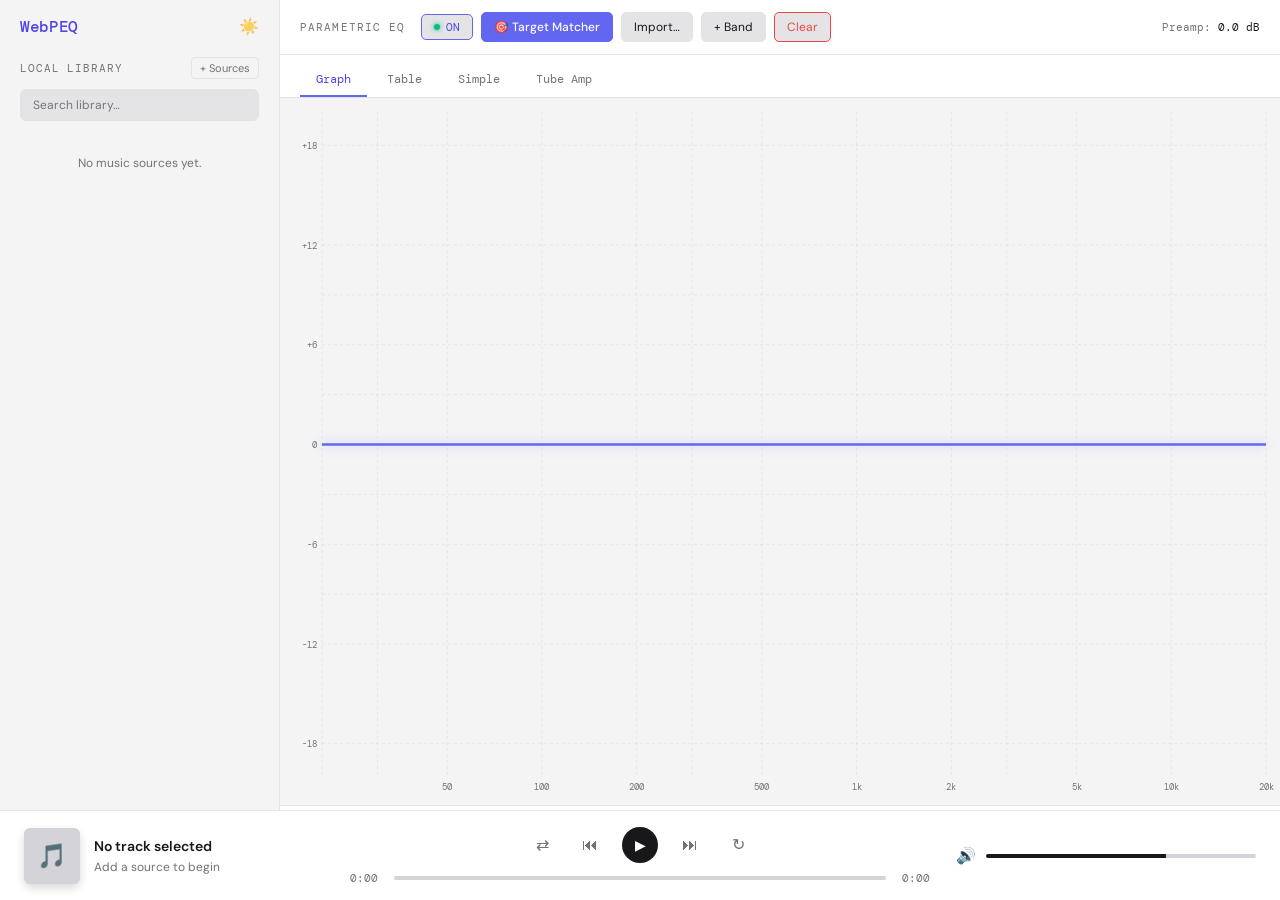
==== commit 225d1dd0: "2260  player.html lines of code using gemini and commented out  server.js" ====
--- a/player.html
+++ b/player.html
@@ -1,1207 +1,20 @@
 <!DOCTYPE html>
 <html lang="en">
+  
 <head>
 <meta charset="UTF-8">
 <meta name="viewport" content="width=device-width, initial-scale=1.0">
-<title>Squiglink Player</title>
+<link rel="stylesheet" href="player.css">
+<title>web PEQ</title>
 <script src="https://cdnjs.cloudflare.com/ajax/libs/jsmediatags/3.9.5/jsmediatags.min.js"></script>
-<style>
-  @import url('https://fonts.googleapis.com/css2?family=DM+Mono:ital,wght@0,300;0,400;0,500;1,300&family=DM+Sans:wght@300;400;500;600&display=swap');
 
-  :root {
-    /* ── DARK THEME (Default) ── */
-    --bg:              #0f0f10;
-    --bg2:             #161618;
-    --bg3:             #1e1e21;
-    --bg4:             #252529;
-    --border:          #2a2a30;
-    --accent:          #7c6af7;
-    --accent2:         #a89ff9;
-    --text:            #e8e8ec;
-    --muted:           #7a7a85;
-    --danger:          #f76a6a;
-    --green:           #6af7a0;
-    
-    /* Dynamic Graph Variables */
-    --grid-line:       rgba(255,255,255,0.04);
-    --grid-strong:     rgba(255,255,255,0.1);
-    --curve-glow:      rgba(124,106,247,0.8);
-    --curve-fill:      rgba(124,106,247,0.25);
-    --handle-brd:      rgba(255,255,255,0.25);
-    --btn-invert-bg:   #e8e8ec;
-    --btn-invert-txt:  #0f0f10;
-    
-    --sidebar-w:       280px;
-    --player-h:        90px;
-  }
-
-  :root[data-theme="light"] {
-    /* ── LIGHT THEME ── */
-    --bg:              #f4f4f5;
-    --bg2:             #ffffff;
-    --bg3:             #e4e4e7;
-    --bg4:             #d4d4d8;
-    --border:          #e4e4e7;
-    --accent:          #6366f1;
-    --accent2:         #4f46e5;
-    --text:            #18181b;
-    --muted:           #71717a;
-    --danger:          #ef4444;
-    --green:           #10b981;
-    
-    /* Dynamic Graph Variables */
-    --grid-line:       rgba(0,0,0,0.06);
-    --grid-strong:     rgba(0,0,0,0.15);
-    --curve-glow:      rgba(99,102,241,0.4);
-    --curve-fill:      rgba(99,102,241,0.15);
-    --handle-brd:      rgba(0,0,0,0.15);
-    --btn-invert-bg:   #18181b;
-    --btn-invert-txt:  #ffffff;
-  }
-
-  *, *::before, *::after { 
-    box-sizing: border-box; 
-    margin: 0; 
-    padding: 0; 
-  }
-
-  body {
-    background: var(--bg); 
-    color: var(--text); 
-    font-family: 'DM Sans', sans-serif;
-    font-size: 13px; 
-    height: 100vh; 
-    overflow: hidden; 
-    display: flex; 
-    flex-direction: column;
-    transition: background-color 0.2s, color 0.2s;
-  }
-
-  /* ── MAIN WORKSPACE ──────────────────────────── */
-  #workspace { 
-    display: flex; 
-    flex: 1; 
-    overflow: hidden; 
-  }
-
-  /* ── SIDEBAR ─────────────────────────────────── */
-  #sidebar { 
-    width: var(--sidebar-w); 
-    min-width: var(--sidebar-w); 
-    background: var(--bg); 
-    border-right: 1px solid var(--border); 
-    display: flex; 
-    flex-direction: column; 
-    overflow: hidden; 
-  }
-
-  .logo-wrap { 
-    padding: 16px 20px 10px; 
-    flex-shrink: 0; 
-    display: flex; 
-    justify-content: space-between; 
-    align-items: center; 
-  }
-
-  .logo { 
-    font-family: 'DM Mono', monospace; 
-    font-weight: 500; 
-    font-size: 16px; 
-    color: var(--accent2); 
-    letter-spacing: -0.02em; 
-  }
-
-  .logo span { 
-    color: var(--muted); 
-    font-weight: 300; 
-  }
-
-  #btn-theme { 
-    background: none; 
-    border: none; 
-    font-size: 16px; 
-    cursor: pointer; 
-    opacity: 0.7; 
-    transition: opacity 0.2s, transform 0.2s; 
-  }
-
-  #btn-theme:hover { 
-    opacity: 1; 
-    transform: scale(1.1); 
-  }
-
-  #sidebar-header { 
-    display: flex; 
-    align-items: center; 
-    padding: 10px 20px; 
-    gap: 6px; 
-    flex-shrink: 0; 
-  }
-
-  #sidebar-header .lib-title { 
-    font-size: 11px; 
-    font-family: 'DM Mono', monospace; 
-    color: var(--muted); 
-    text-transform: uppercase; 
-    letter-spacing: 0.08em; 
-    flex: 1; 
-  }
-
-  #btn-manage-sources { 
-    background: none; 
-    border: 1px solid var(--border); 
-    border-radius: 4px; 
-    color: var(--muted); 
-    cursor: pointer; 
-    font-size: 11px; 
-    padding: 3px 8px; 
-    font-family: 'DM Sans', sans-serif; 
-    transition: color 0.12s, border-color 0.12s; 
-  }
-
-  #btn-manage-sources:hover { 
-    color: var(--text); 
-    border-color: var(--muted); 
-  }
-
-  #search-wrap { 
-    padding: 0 20px 10px; 
-    flex-shrink: 0; 
-  }
-
-  #search { 
-    width: 100%; 
-    background: var(--bg3); 
-    border: 1px solid var(--border); 
-    border-radius: 6px; 
-    color: var(--text); 
-    padding: 7px 12px; 
-    font-size: 12px; 
-    font-family: 'DM Sans', sans-serif; 
-    outline: none; 
-    transition: border-color 0.15s, background-color 0.2s; 
-  }
-
-  #search:focus { 
-    border-color: var(--accent); 
-  }
-
-  #library { 
-    flex: 1; 
-    overflow-y: auto; 
-    padding: 4px 8px; 
-  }
-
-  #library::-webkit-scrollbar { 
-    width: 4px; 
-  } 
-  
-  #library::-webkit-scrollbar-thumb { 
-    background: var(--bg4); 
-    border-radius: 2px; 
-  }
-
-  .lib-folder { 
-    padding: 12px 12px 4px; 
-    font-size: 10px; 
-    font-family: 'DM Mono', monospace; 
-    color: var(--muted); 
-    text-transform: uppercase; 
-    letter-spacing: 0.08em; 
-  }
-
-  .lib-track { 
-    padding: 8px 12px; 
-    cursor: pointer; 
-    font-size: 13px; 
-    white-space: nowrap; 
-    overflow: hidden; 
-    text-overflow: ellipsis; 
-    border-radius: 6px; 
-    color: var(--muted); 
-    transition: color 0.1s, background 0.1s; 
-  }
-
-  .lib-track:hover { 
-    color: var(--text); 
-    background: var(--bg2); 
-  }
-
-  .lib-track.playing { 
-    color: var(--accent2); 
-    background: rgba(124,106,247,0.12); 
-    font-weight: 500; 
-  }
-
-  #lib-status { 
-    padding: 20px; 
-    color: var(--muted); 
-    font-size: 12px; 
-    text-align: center; 
-  }
-
-  /* ── EQ PANEL ────────────────────────────────── */
-  #eq-panel { 
-    flex: 1; 
-    display: flex; 
-    flex-direction: column; 
-    overflow: hidden; 
-    background: var(--bg2); 
-  }
-
-  #eq-toolbar { 
-    display: flex; 
-    align-items: center; 
-    gap: 8px; 
-    padding: 12px 20px; 
-    border-bottom: 1px solid var(--border); 
-    flex-shrink: 0; 
-    flex-wrap: wrap; 
-    background: var(--bg2); 
-  }
-
-  .section-label { 
-    font-size: 11px; 
-    font-family: 'DM Mono', monospace; 
-    color: var(--muted); 
-    text-transform: uppercase; 
-    letter-spacing: 0.1em; 
-    margin-right: 8px; 
-  }
-
-  .btn { 
-    background: var(--bg3); 
-    border: 1px solid var(--border); 
-    border-radius: 5px; 
-    color: var(--text); 
-    cursor: pointer; 
-    padding: 6px 12px; 
-    font-size: 12px; 
-    font-family: 'DM Sans', sans-serif; 
-    white-space: nowrap; 
-    transition: 0.12s; 
-  }
-
-  .btn:hover { 
-    background: var(--bg4); 
-  }
-
-  .btn.primary { 
-    background: var(--accent); 
-    border-color: var(--accent); 
-    color: #fff; 
-    font-weight: 500; 
-  } 
-
-  .btn.primary:hover { 
-    opacity: 0.85; 
-  }
-
-  .btn.danger { 
-    border-color: var(--danger); 
-    color: var(--danger); 
-  } 
-
-  .btn.danger:hover { 
-    background: rgba(247,106,106,0.1); 
-  }
-
-  .eq-toggle-pill { 
-    display: flex; 
-    align-items: center; 
-    gap: 6px; 
-    background: var(--bg3); 
-    border: 1px solid var(--border); 
-    border-radius: 5px; 
-    padding: 5px 12px; 
-    cursor: pointer; 
-    font-size: 11px; 
-    font-family: 'DM Mono', monospace; 
-    color: var(--muted); 
-  }
-
-  .eq-toggle-pill.on { 
-    border-color: var(--accent); 
-    color: var(--accent2); 
-  }
-
-  #eq-enabled { 
-    display: none; 
-  } 
-
-  .eq-dot { 
-    width: 6px; 
-    height: 6px; 
-    border-radius: 50%; 
-    background: var(--muted); 
-    transition: 0.2s; 
-  } 
-
-  .eq-toggle-pill.on .eq-dot { 
-    background: var(--green); 
-    box-shadow: 0 0 5px var(--green); 
-  }
-
-  #preamp-display { 
-    font-family: 'DM Mono', monospace; 
-    font-size: 11px; 
-    color: var(--muted); 
-    margin-left: auto; 
-  } 
-
-  #preamp-display span { 
-    color: var(--text); 
-  }
-
-  #eq-view-tabs { 
-    display: flex; 
-    gap: 4px; 
-    padding: 10px 20px 0; 
-    border-bottom: 1px solid var(--border); 
-    flex-shrink: 0; 
-  }
-
-  .view-tab { 
-    font-size: 12px; 
-    font-family: 'DM Mono', monospace; 
-    color: var(--muted); 
-    padding: 6px 16px 8px; 
-    cursor: pointer; 
-    border-bottom: 2px solid transparent; 
-    transition: color 0.15s, border-color 0.15s; 
-  }
-
-  .view-tab:hover { 
-    color: var(--text); 
-  } 
-
-  .view-tab.active { 
-    color: var(--accent2); 
-    border-bottom-color: var(--accent); 
-  }
-
-  .eq-view { 
-    display: none; 
-    flex: 1; 
-    min-height: 0; 
-    flex-direction: column; 
-  } 
-
-  .eq-view.visible { 
-    display: flex; 
-  }
-
-  #view-graph { 
-    overflow: hidden; 
-    background: var(--bg); 
-  }
-
-  #eq-canvas-wrap { 
-    flex: 1; 
-    position: relative; 
-    min-height: 0; 
-    cursor: crosshair; 
-  } 
-
-  #eq-canvas { 
-    display: block; 
-    width: 100%; 
-    height: 100%; 
-  }
-
-  #band-strip { 
-    display: flex; 
-    gap: 0; 
-    border-top: 1px solid var(--border); 
-    background: var(--bg2); 
-    overflow-x: auto; 
-    flex-shrink: 0; 
-  }
-
-  #band-strip::-webkit-scrollbar { 
-    height: 3px; 
-  } 
-
-  #band-strip::-webkit-scrollbar-thumb { 
-    background: var(--bg4); 
-  }
-
-  .band-card { 
-    min-width: 96px; 
-    border-right: 1px solid var(--border); 
-    padding: 10px 10px 8px; 
-    display: flex; 
-    flex-direction: column; 
-    gap: 5px; 
-    cursor: pointer; 
-    position: relative; 
-    transition: background 0.2s; 
-  }
-
-  .band-card:hover { 
-    background: var(--bg3); 
-  } 
-
-  .band-card.selected { 
-    background: rgba(124,106,247,0.12); 
-  } 
-
-  .band-card.disabled { 
-    opacity: 0.38; 
-  }
-
-  .band-num { 
-    font-family: 'DM Mono', monospace; 
-    font-size: 9px; 
-    color: var(--muted); 
-    letter-spacing: 0.06em; 
-  }
-
-  .band-type-sel { 
-    background: transparent; 
-    border: none; 
-    color: var(--accent2); 
-    font-family: 'DM Mono', monospace; 
-    font-size: 11px; 
-    font-weight: 500; 
-    cursor: pointer; 
-    padding: 0; 
-    outline: none; 
-    width: 100%; 
-  }
-
-  .band-type-sel option { 
-    background: var(--bg2); 
-    color: var(--text); 
-  }
-
-  .band-val { 
-    font-family: 'DM Mono', monospace; 
-    font-size: 10px; 
-    color: var(--text); 
-  }
-
-  .band-gain { 
-    font-family: 'DM Mono', monospace; 
-    font-size: 13px; 
-    font-weight: 500; 
-    color: var(--text); 
-  } 
-
-  .band-gain.pos { 
-    color: var(--green); 
-  } 
-
-  .band-gain.neg { 
-    color: var(--danger); 
-  }
-
-  .band-delete { 
-    position: absolute; 
-    top: 6px; 
-    right: 6px; 
-    font-size: 12px; 
-    color: var(--muted); 
-    cursor: pointer; 
-    opacity: 0; 
-    background: none; 
-    border: none; 
-    padding: 0; 
-  }
-
-  .band-card:hover .band-delete { 
-    opacity: 1; 
-  } 
-
-  .band-delete:hover { 
-    color: var(--danger); 
-  }
-
-  .view-panel-scroll { 
-    padding: 20px; 
-    overflow-y: auto; 
-    gap: 14px; 
-    background: var(--bg); 
-  }
-
-  .view-panel-scroll::-webkit-scrollbar { 
-    width: 4px; 
-  } 
-
-  .view-panel-scroll::-webkit-scrollbar-thumb { 
-    background: var(--bg4); 
-    border-radius: 2px; 
-  }
-
-  #peq-table { 
-    width: 100%; 
-    border-collapse: collapse; 
-    font-family: 'DM Mono', monospace; 
-    font-size: 12px; 
-  }
-
-  #peq-table th { 
-    color: var(--muted); 
-    font-weight: 400; 
-    text-align: left; 
-    padding: 6px 8px 10px; 
-    border-bottom: 1px solid var(--border); 
-    font-size: 10px; 
-    text-transform: uppercase; 
-    letter-spacing: 0.06em; 
-  }
-
-  #peq-table td { 
-    padding: 4px 6px; 
-    vertical-align: middle; 
-  } 
-
-  #peq-table tr.selected-row td { 
-    background: rgba(124,106,247,0.1); 
-  }
-
-  .tbl-input { 
-    background: transparent; 
-    border: 1px solid transparent; 
-    border-radius: 4px; 
-    color: var(--text); 
-    font-family: 'DM Mono', monospace; 
-    font-size: 12px; 
-    padding: 4px 6px; 
-    width: 100%; 
-    outline: none; 
-    text-align: right; 
-  }
-
-  .tbl-input:focus { 
-    border-color: var(--accent); 
-    background: var(--bg3); 
-  } 
-
-  .tbl-input.gain-pos { 
-    color: var(--green); 
-  } 
-
-  .tbl-input.gain-neg { 
-    color: var(--danger); 
-  }
-
-  .tbl-type { 
-    background: transparent; 
-    border: 1px solid transparent; 
-    border-radius: 4px; 
-    color: var(--accent2); 
-    font-family: 'DM Mono', monospace; 
-    font-size: 12px; 
-    padding: 4px 6px; 
-    cursor: pointer; 
-    outline: none; 
-    width: 100%; 
-  }
-
-  .tbl-del { 
-    background: none; 
-    border: none; 
-    color: var(--muted); 
-    cursor: pointer; 
-    font-size: 14px; 
-  } 
-
-  .tbl-del:hover { 
-    color: var(--danger); 
-  }
-
-  .simple-note { 
-    font-size: 12px; 
-    color: var(--muted); 
-    line-height: 1.6; 
-    padding: 12px 16px; 
-    background: var(--bg2); 
-    border-radius: 6px; 
-    border: 1px solid var(--border); 
-    margin-bottom: 16px; 
-  }
-
-  .slider-band { 
-    display: flex; 
-    align-items: center; 
-    gap: 16px; 
-    margin-bottom: 16px; 
-  } 
-
-  .slider-band-label { 
-    min-width: 90px; 
-    flex-shrink: 0; 
-  }
-
-  .slider-band-name { 
-    font-size: 13px; 
-    font-weight: 500; 
-    color: var(--text); 
-  } 
-
-  .slider-band-hz { 
-    font-family: 'DM Mono', monospace; 
-    font-size: 11px; 
-    color: var(--muted); 
-    margin-top: 2px; 
-  }
-  
-  .simple-slider { 
-    -webkit-appearance: none; 
-    appearance: none; 
-    flex: 1; 
-    height: 4px; 
-    border-radius: 2px; 
-    background: var(--bg4); 
-    outline: none; 
-    cursor: pointer; 
-  }
-
-  .simple-slider::-webkit-slider-thumb { 
-    -webkit-appearance: none; 
-    width: 16px; 
-    height: 16px; 
-    border-radius: 50%; 
-    background: var(--accent2); 
-    cursor: pointer; 
-    border: 2px solid var(--bg); 
-    transition: 0.15s; 
-    box-shadow: 0 0 5px rgba(124,106,247,0.3); 
-  }
-
-  .simple-slider::-webkit-slider-thumb:hover { 
-    background: var(--accent); 
-    transform: scale(1.1); 
-  }
-
-  .simple-slider-val { 
-    font-family: 'DM Mono', monospace; 
-    font-size: 12px; 
-    width: 56px; 
-    text-align: right; 
-    flex-shrink: 0; 
-    color: var(--muted); 
-  }
-
-  .simple-slider-val.pos { 
-    color: var(--green); 
-  } 
-
-  .simple-slider-val.neg { 
-    color: var(--danger); 
-  }
-
-  /* ── SPOTIFY-STYLE PLAYER BAR ────────────────── */
-  #player-bar { 
-    height: var(--player-h); 
-    background: var(--bg2); 
-    border-top: 1px solid var(--border); 
-    display: flex; 
-    align-items: center; 
-    padding: 0 24px; 
-    gap: 20px; 
-    flex-shrink: 0; 
-    z-index: 100; 
-  }
-
-  .pb-left { 
-    display: flex; 
-    align-items: center; 
-    gap: 14px; 
-    width: 300px; 
-    min-width: 0; 
-  }
-
-  #art-container { 
-    width: 56px; 
-    height: 56px; 
-    border-radius: 6px; 
-    background: var(--bg4); 
-    flex-shrink: 0; 
-    display: flex; 
-    align-items: center; 
-    justify-content: center; 
-    overflow: hidden; 
-    box-shadow: 0 4px 10px rgba(0,0,0,0.15); 
-  }
-
-  #now-playing-art { 
-    width: 100%; 
-    height: 100%; 
-    object-fit: cover; 
-    display: none; 
-  } 
-
-  #art-fallback { 
-    font-size: 24px; 
-    color: var(--muted); 
-  }
-  
-  .np-info { 
-    display: flex; 
-    flex-direction: column; 
-    gap: 4px; 
-    overflow: hidden; 
-  } 
-
-  #np-title { 
-    font-size: 14px; 
-    font-weight: 600; 
-    color: var(--text); 
-    white-space: nowrap; 
-    overflow: hidden; 
-    text-overflow: ellipsis; 
-  } 
-
-  #np-folder { 
-    font-size: 12px; 
-    color: var(--muted); 
-    white-space: nowrap; 
-    overflow: hidden; 
-    text-overflow: ellipsis; 
-  }
-
-  .pb-center { 
-    flex: 1; 
-    display: flex; 
-    flex-direction: column; 
-    align-items: center; 
-    gap: 8px; 
-    max-width: 720px; 
-    margin: 0 auto; 
-  }
-
-  #transport { 
-    display: flex; 
-    align-items: center; 
-    gap: 16px; 
-  }
-
-  .t-btn { 
-    background: none; 
-    border: none; 
-    color: var(--muted); 
-    font-size: 16px; 
-    cursor: pointer; 
-    transition: 0.15s; 
-    width: 32px; 
-    height: 32px; 
-    display: flex; 
-    align-items: center; 
-    justify-content: center; 
-    border-radius: 50%; 
-  }
-
-  .t-btn:hover { 
-    color: var(--text); 
-  } 
-
-  .t-btn.active { 
-    color: var(--accent); 
-  } 
-
-  #btn-play { 
-    background: var(--btn-invert-bg); 
-    color: var(--btn-invert-txt); 
-    font-size: 14px; 
-    width: 36px; 
-    height: 36px; 
-  } 
-
-  #btn-play:hover { 
-    transform: scale(1.05); 
-  }
-
-  .seek-wrap { 
-    display: flex; 
-    align-items: center; 
-    gap: 10px; 
-    width: 100%; 
-  } 
-
-  #time-cur, #time-tot { 
-    font-family: 'DM Mono', monospace; 
-    font-size: 11px; 
-    color: var(--muted); 
-    width: 40px; 
-    text-align: center; 
-  }
-  
-  #seek-slider, #vol-slider { 
-    -webkit-appearance: none; 
-    appearance: none; 
-    flex: 1; 
-    height: 4px; 
-    border-radius: 2px; 
-    background: var(--bg4); 
-    outline: none; 
-    cursor: pointer; 
-    transition: height 0.1s; 
-  }
-
-  #seek-slider:hover { 
-    height: 6px; 
-  } 
-
-  #seek-slider::-webkit-slider-thumb, #vol-slider::-webkit-slider-thumb { 
-    -webkit-appearance: none; 
-    width: 12px; 
-    height: 12px; 
-    border-radius: 50%; 
-    background: var(--btn-invert-bg); 
-    opacity: 0; 
-    transition: opacity 0.1s; 
-  }
-
-  .seek-wrap:hover #seek-slider::-webkit-slider-thumb { 
-    opacity: 1; 
-  }
-
-  .pb-right { 
-    display: flex; 
-    align-items: center; 
-    justify-content: flex-end; 
-    gap: 10px; 
-    width: 300px; 
-  } 
-
-  #vol-icon { 
-    font-size: 16px; 
-    color: var(--muted); 
-  } 
-
-  #vol-slider { 
-    width: 90px; 
-  } 
-
-  .pb-right:hover #vol-slider::-webkit-slider-thumb { 
-    opacity: 1; 
-  }
-
-  /* ── Modals & Overlays ── */
-  .overlay { 
-    display: none; 
-    position: fixed; 
-    inset: 0; 
-    background: rgba(0,0,0,0.6); 
-    backdrop-filter: blur(4px); 
-    z-index: 200; 
-    align-items: center; 
-    justify-content: center; 
-  } 
-
-  .overlay.open { 
-    display: flex; 
-  }
-
-  .modal { 
-    background: var(--bg2); 
-    border: 1px solid var(--border); 
-    border-radius: 12px; 
-    padding: 24px; 
-    width: 520px; 
-    max-width: 95vw; 
-    display: flex; 
-    flex-direction: column; 
-    gap: 16px; 
-    box-shadow: 0 10px 40px rgba(0,0,0,0.2); 
-    max-height: 85vh; 
-    overflow: hidden; 
-  }
-
-  .modal h3 { 
-    font-size: 16px; 
-    font-weight: 500; 
-  } 
-
-  .modal p { 
-    font-size: 12px; 
-    color: var(--muted); 
-    line-height: 1.6; 
-  } 
-
-  .modal-btns { 
-    display: flex; 
-    gap: 10px; 
-    justify-content: flex-end; 
-    margin-top: 4px; 
-    flex-shrink: 0;
-  }
-
-  #target-search { 
-    width: 100%; 
-    background: var(--bg); 
-    border: 1px solid var(--border); 
-    border-radius: 6px; 
-    color: var(--text); 
-    padding: 12px 14px; 
-    font-size: 14px; 
-    font-family: 'DM Sans', sans-serif; 
-    outline: none; 
-  } 
-
-  #target-search:focus { 
-    border-color: var(--accent); 
-  }
-  
-  #autoeq-status { 
-    font-size: 11px; 
-    font-family: 'DM Mono', monospace; 
-    color: var(--accent2); 
-  }
-
-  #autoeq-results { 
-    display: flex; 
-    flex-direction: column; 
-    gap: 4px; 
-    overflow-y: auto; 
-    flex: 1; 
-    min-height: 200px; 
-    padding-right: 4px; 
-  } 
-
-  #autoeq-results::-webkit-scrollbar { 
-    width: 4px; 
-  } 
-
-  #autoeq-results::-webkit-scrollbar-thumb { 
-    background: var(--bg4); 
-    border-radius: 2px; 
-  }
-
-  .aeq-item { 
-    background: var(--bg3); 
-    border: 1px solid var(--border); 
-    border-radius: 6px; 
-    padding: 10px 14px; 
-    cursor: pointer; 
-    transition: 0.1s; 
-    display: flex; 
-    flex-direction: column; 
-  } 
-
-  .aeq-item:hover { 
-    border-color: var(--accent); 
-    background: rgba(124,106,247,0.05); 
-  } 
-
-  .aeq-name { 
-    font-size: 13px; 
-    font-weight: 500; 
-    color: var(--text); 
-  } 
-
-  .aeq-meta { 
-    font-size: 11px; 
-    color: var(--muted); 
-    margin-top: 4px; 
-    font-family: 'DM Mono', monospace; 
-  }
-
-  #iem-input { 
-    width: 100%; 
-    background: var(--bg3); 
-    border: 1px solid var(--border); 
-    border-radius: 6px; 
-    color: var(--text); 
-    padding: 12px; 
-    font-size: 11px; 
-    font-family: 'DM Mono', monospace; 
-    resize: vertical; 
-    min-height: 140px; 
-    outline: none; 
-    line-height: 1.7; 
-  } 
-
-  #iem-input:focus { 
-    border-color: var(--accent); 
-  }
-
-  #q-tooltip { 
-    position: fixed; 
-    background: var(--bg3); 
-    border: 1px solid var(--border); 
-    border-radius: 5px; 
-    padding: 5px 10px; 
-    font-family: 'DM Mono', monospace; 
-    font-size: 11px; 
-    color: var(--accent2); 
-    pointer-events: none; 
-    z-index: 300; 
-    display: none; 
-    box-shadow: 0 4px 12px rgba(0,0,0,0.15); 
-  }
-
-  /* Sources Pane */
-  .src-tabs { 
-    display: flex; 
-    gap: 4px; 
-    border-bottom: 1px solid var(--border); 
-  } 
-
-  .src-tab { 
-    font-size: 12px; 
-    font-family: 'DM Mono', monospace; 
-    color: var(--muted); 
-    padding: 6px 16px 8px; 
-    cursor: pointer; 
-    border-bottom: 2px solid transparent; 
-    transition: 0.15s; 
-  } 
-
-  .src-tab:hover { 
-    color: var(--text); 
-  } 
-
-  .src-tab.active { 
-    color: var(--accent2); 
-    border-bottom-color: var(--accent); 
-  }
-
-  .src-pane { 
-    display: none; 
-    flex-direction: column; 
-    gap: 14px; 
-    padding-top: 8px;
-  } 
-
-  .src-pane.visible { 
-    display: flex; 
-  }
-  
-  #drop-zone { 
-    border: 2px dashed var(--border); 
-    border-radius: 8px; 
-    padding: 40px 20px; 
-    text-align: center; 
-    cursor: pointer; 
-    transition: 0.15s; 
-    position: relative; 
-    background: var(--bg3); 
-  } 
-
-  #drop-zone:hover { 
-    border-color: var(--accent); 
-    background: rgba(124,106,247,0.05); 
-  } 
-
-  #drop-zone input[type=file] { 
-    position: absolute; 
-    inset: 0; 
-    opacity: 0; 
-    cursor: pointer; 
-    width: 100%; 
-    height: 100%; 
-  } 
-
-  .drop-icon { 
-    font-size: 32px; 
-    margin-bottom: 12px; 
-  } 
-
-  .drop-title { 
-    font-size: 14px; 
-    font-weight: 500; 
-    color: var(--text); 
-    margin-bottom: 6px; 
-  } 
-
-  .drop-sub { 
-    font-size: 12px; 
-    color: var(--muted); 
-    line-height: 1.6; 
-  } 
-
-  #drop-progress { 
-    font-size: 11px; 
-    font-family: 'DM Mono', monospace; 
-    color: var(--accent2); 
-    text-align: center; 
-    min-height: 16px;
-  }
-  
-  #sources-list { 
-    display: flex; 
-    flex-direction: column; 
-    gap: 8px; 
-    max-height: 300px; 
-    overflow-y: auto;
-  } 
-
-  .source-row { 
-    display: flex; 
-    align-items: center; 
-    gap: 12px; 
-    background: var(--bg3); 
-    border: 1px solid var(--border); 
-    border-radius: 6px; 
-    padding: 10px 14px; 
-  } 
-
-  .source-icon { 
-    font-size: 16px; 
-    flex-shrink: 0; 
-  } 
-
-  .source-info { 
-    flex: 1; 
-    min-width: 0; 
-  } 
-
-  .source-path { 
-    font-family: 'DM Mono', monospace; 
-    font-size: 12px; 
-    color: var(--text); 
-    white-space: nowrap; 
-    overflow: hidden; 
-    text-overflow: ellipsis; 
-  } 
-
-  .source-count { 
-    font-size: 11px; 
-    color: var(--muted); 
-    margin-top: 4px; 
-  } 
-
-  .source-remove { 
-    background: none; 
-    border: none; 
-    color: var(--muted); 
-    cursor: pointer; 
-    font-size: 16px; 
-    padding: 4px; 
-    transition: 0.1s; 
-  } 
-
-  .source-remove:hover { 
-    color: var(--danger); 
-  }
-  
-  #msg { 
-    font-size: 11px; 
-    color: var(--muted); 
-    font-style: italic; 
-    padding: 2px 20px; 
-  } 
-
-  #msg.ok { 
-    color: var(--green); 
-    font-style: normal; 
-  } 
-
-  #msg.error { 
-    color: var(--danger); 
-    font-style: normal; 
-  }
-</style>
 </head>
 <body>
 
 <div id="workspace">
   <div id="sidebar">
     <div class="logo-wrap">
-      <div class="logo">squig<span>link</span> player</div>
+      <div class="logo">WebPEQ</div>
       <button id="btn-theme" title="Toggle Theme">🌙</button>
     </div>
     
@@ -1380,1742 +193,6 @@
   </div>
 </div>
 
-<script>
-/* ── THEME TOGGLE LOGIC ──────────────────────────────────────── */
-(function initTheme() {
-  const btnTheme = document.getElementById('btn-theme');
-  let isLight = localStorage.getItem('squig-theme') === 'light' || 
-                (!localStorage.getItem('squig-theme') && window.matchMedia('(prefers-color-scheme: light)').matches);
-  
-  window.themeColors = {};
-  
-  function applyTheme() {
-    document.documentElement.setAttribute('data-theme', isLight ? 'light' : 'dark'); 
-    btnTheme.textContent = isLight ? '☀️' : '🌙';
-    
-    const s = getComputedStyle(document.documentElement);
-    window.themeColors = { 
-      grid: s.getPropertyValue('--grid-line').trim(), 
-      strong: s.getPropertyValue('--grid-strong').trim(), 
-      glow: s.getPropertyValue('--curve-glow').trim(), 
-      fill: s.getPropertyValue('--curve-fill').trim(), 
-      border: s.getPropertyValue('--handle-brd').trim(), 
-      muted: s.getPropertyValue('--muted').trim() 
-    };
-    
-    if (window.redrawGraph) {
-      window.redrawGraph();
-    }
-  }
-  
-  btnTheme.addEventListener('click', () => { 
-    isLight = !isLight; 
-    localStorage.setItem('squig-theme', isLight ? 'light' : 'dark'); 
-    applyTheme(); 
-  });
-  
-  applyTheme();
-})();
-
-/* ── EQUALIZER MATH ENGINE (For Visual Graph ONLY) ───────────── */
-Equalizer = (function() {
-  let calc_gains = function (freqs, coeffs, sampleRate) {
-    sampleRate = sampleRate || 48000; 
-    let gains = new Array(freqs.length).fill(0);
-    for (let i = 0; i < coeffs.length; ++i) {
-      let [a0, a1, a2, b0, b1, b2] = coeffs[i];
-      for (let j = 0; j < freqs.length; ++j) {
-        let w = 2 * Math.PI * freqs[j] / sampleRate;
-        let phi = 4 * Math.pow(Math.sin(w / 2), 2);
-        gains[j] += (10 * Math.log10(Math.pow(b0 + b1 + b2, 2) + (b0 * b2 * phi - (b1 * (b0 + b2) + 4 * b0 * b2)) * phi) - 
-                     10 * Math.log10(Math.pow(a0 + a1 + a2, 2) + (a0 * a2 * phi - (a1 * (a0 + a2) + 4 * a0 * a2)) * phi));
-      }
-    } 
-    return gains;
-  };
-  
-  let filters_to_coeffs = function (filters, sampleRate) {
-    return filters.map(f => {
-      if (!f.freq || f.gain == null || !f.q) return null;
-      let freq = Math.max(1e-6, Math.min(f.freq / (sampleRate || 48000), 1));
-      let q = Math.max(1e-4, Math.min(f.q, 1000));
-      let gain = Math.max(-40, Math.min(f.gain, 40));
-      
-      let w0 = 2 * Math.PI * freq;
-      let sin = Math.sin(w0);
-      let cos = Math.cos(w0);
-      let a = Math.pow(10, (gain / 40));
-      let alpha = sin / (2 * q);
-      let alphamod = (2 * Math.sqrt(a) * alpha) || 0;
-      
-      if (f.type === "LSQ") {
-        return [ 
-          1.0, 
-          -2*((a-1)+(a+1)*cos)/((a+1)+(a-1)*cos+alphamod), 
-          ((a+1)+(a-1)*cos-alphamod)/((a+1)+(a-1)*cos+alphamod), 
-          a*((a+1)-(a-1)*cos+alphamod)/((a+1)+(a-1)*cos+alphamod), 
-          2*a*((a-1)-(a+1)*cos)/((a+1)+(a-1)*cos+alphamod), 
-          a*((a+1)-(a-1)*cos-alphamod)/((a+1)+(a-1)*cos+alphamod) 
-        ];
-      }
-      if (f.type === "HSQ") {
-        return [ 
-          1.0, 
-          2*((a-1)-(a+1)*cos)/((a+1)-(a-1)*cos+alphamod), 
-          ((a+1)-(a-1)*cos-alphamod)/((a+1)-(a-1)*cos+alphamod), 
-          a*((a+1)+(a-1)*cos+alphamod)/((a+1)-(a-1)*cos+alphamod), 
-          -2*a*((a-1)+(a+1)*cos)/((a+1)-(a-1)*cos+alphamod), 
-          a*((a+1)+(a-1)*cos-alphamod)/((a+1)-(a-1)*cos+alphamod) 
-        ];
-      }
-      if (f.type === "PK") {
-        return [ 
-          1.0, 
-          -2*cos/(1+alpha/a), 
-          (1-alpha/a)/(1+alpha/a), 
-          (1+alpha*a)/(1+alpha/a), 
-          -2*cos/(1+alpha/a), 
-          (1-alpha*a)/(1+alpha/a) 
-        ];
-      }
-      return null;
-    }).filter(f => f);
-  };
-  
-  return { calc_gains, filters_to_coeffs };
-})();
-
-/* ── APP LOGIC ───────────────────────────────────────────────── */
-(function () {
-  let playlist = [];
-  let currentIdx = -1;
-  let shuffle = false;
-  let repeatMode = 0;
-  let eqEnabled = true;
-  let activeFilters = [];
-  let preampDb = 0;
-  let tubeDrive = 0;
-  
-  // NATIVE WEBAUDIO GRAPH
-  let audioCtx = null;
-  let sourceNode = null;
-  let preampNode = null;
-  let biquadNodes = [];
-  let tubeNode = null;
-  let limiterNode = null;
-  let makeupNode = null;
-  
-  const audioEl = new Audio(); 
-  audioEl.crossOrigin = 'anonymous'; 
-  audioEl.preload = 'auto';
-  
-  const MAX_BANDS = 30;
-
-  function ensureCtx() {
-    if (audioCtx) return;
-    
-    audioCtx = new (window.AudioContext || window.webkitAudioContext)();
-    sourceNode = audioCtx.createMediaElementSource(audioEl);
-    
-    preampNode = audioCtx.createGain();
-    
-    // Wire music to EQ engine
-    sourceNode.connect(preampNode);
-    
-    let prev = preampNode;
-    
-    // Create persistent Biquads
-    for(let i = 0; i < MAX_BANDS; i++) {
-      let f = audioCtx.createBiquadFilter(); 
-      f.type = 'peaking'; 
-      f.gain.value = 0;
-      biquadNodes.push(f); 
-      prev.connect(f); 
-      prev = f;
-    }
-    
-    tubeNode = audioCtx.createWaveShaper(); 
-    tubeNode.oversample = '4x';
-    prev.connect(tubeNode);
-    
-    // BRICKWALL LIMITER
-    limiterNode = audioCtx.createDynamicsCompressor();
-    limiterNode.threshold.value = -0.5; 
-    limiterNode.knee.value = 0.0; 
-    limiterNode.ratio.value = 20.0; 
-    limiterNode.attack.value = 0.005; 
-    limiterNode.release.value = 0.050;
-    
-    tubeNode.connect(limiterNode);
-
-    makeupNode = audioCtx.createGain(); 
-    makeupNode.gain.value = 1.0;
-    
-    limiterNode.connect(makeupNode); 
-    makeupNode.connect(audioCtx.destination); 
-  }
-
-  function createTubeCurve(amount) {
-    const k = typeof amount === 'number' ? amount : 50; 
-    const n_samples = 44100; 
-    const curve = new Float32Array(n_samples); 
-    const deg = Math.PI / 180;
-    for (let i = 0; i < n_samples; ++i) { 
-      let x = i * 2 / n_samples - 1; 
-      curve[i] = (3 + k) * x * 20 * deg / (Math.PI + k * Math.abs(x)); 
-    } 
-    return curve;
-  }
-
-  // Smooth, pop-free audio updates
-  function updateAudioGraph() {
-    if (!audioCtx) return;
-    
-    const now = audioCtx.currentTime;
-    
-    // Smoothly adjust preamp volume
-    preampNode.gain.setTargetAtTime(eqEnabled ? Math.pow(10, preampDb / 20) : 1.0, now, 0.02);
-
-    for (let i = 0; i < MAX_BANDS; i++) {
-      const node = biquadNodes[i];
-      if (eqEnabled && i < activeFilters.length) {
-        const f = activeFilters[i];
-        node.type = f.type === 'LSQ' ? 'lowshelf' : f.type === 'HSQ' ? 'highshelf' : 'peaking';
-        node.frequency.setTargetAtTime(f.freq, now, 0.02);
-        node.Q.setTargetAtTime(f.q, now, 0.02);
-        node.gain.setTargetAtTime(f.gain, now, 0.02);
-      } else {
-        node.gain.setTargetAtTime(0, now, 0.02); 
-      }
-    }
-    
-    tubeNode.curve = (tubeDrive > 0 && eqEnabled) ? createTubeCurve(tubeDrive * 4) : null;
-  }
-
-  let bands = [];
-  let selectedBandId = null;
-  let nextBandId = 1;
-  
-  const PLOT_FREQS = Array.from({length: 600}, (_, i) => 20 * Math.pow(20000 / 20, i / 599));
-  const DB_MIN = -20;
-  const DB_MAX = 20;
-
-  function freqToX(f, W, pad) { 
-    return pad.l + Math.log10(f / 20) / Math.log10(20000 / 20) * (W - pad.l - pad.r); 
-  }
-
-  function xToFreq(x, W, pad) { 
-    return 20 * Math.pow(20000 / 20, (x - pad.l) / (W - pad.l - pad.r)); 
-  }
-
-  function dbToY(db, H, pad) { 
-    return pad.t + (1 - (db - DB_MIN) / (DB_MAX - DB_MIN)) * (H - pad.t - pad.b); 
-  }
-
-  function yToDb(y, H, pad) { 
-    return DB_MAX - (y - pad.t) / (H - pad.t - pad.b) * (DB_MAX - DB_MIN); 
-  }
-
-  function computeCurve(SR) { 
-    const activeBands = bands.filter(b => b.enabled); 
-    if (!activeBands.length) return PLOT_FREQS.map(() => 0); 
-    return Equalizer.calc_gains(PLOT_FREQS, Equalizer.filters_to_coeffs(activeBands, SR || 48000), SR || 48000); 
-  }
-
-  function computeAutoPreamp() { 
-    const activeBands = bands.filter(b => b.enabled); 
-    if (!activeBands.length) return 0; 
-    return -Math.max(0, ...Equalizer.calc_gains(PLOT_FREQS, Equalizer.filters_to_coeffs(activeBands, 48000), 48000)); 
-  }
-
-  function syncEQ() {
-    activeFilters = bands.filter(b => b.enabled); 
-    preampDb = computeAutoPreamp();
-    document.getElementById('preamp-val').textContent = preampDb.toFixed(1) + ' dB';
-    updateAudioGraph(); 
-    drawCurve(); 
-    renderBandStrip(); 
-    updateTableValues(); 
-    updateSimpleSliders();
-  }
-
-  const canvas = document.getElementById('eq-canvas');
-  const ctx2d = canvas.getContext('2d');
-  const PAD = { l: 42, r: 14, t: 14, b: 28 };
-
-  function resizeCanvas() { 
-    const wrap = document.getElementById('eq-canvas-wrap'); 
-    if (!wrap) return; 
-    const dpr = devicePixelRatio || 1; 
-    canvas.width = wrap.clientWidth * dpr; 
-    canvas.height = wrap.clientHeight * dpr; 
-    canvas.style.width = wrap.clientWidth + 'px'; 
-    canvas.style.height = wrap.clientHeight + 'px'; 
-    ctx2d.scale(dpr, dpr); 
-    drawCurve(); 
-  }
-
-  function drawCurve() {
-    const W = canvas.clientWidth;
-    const H = canvas.clientHeight; 
-    if (!W || !H) return; 
-    
-    ctx2d.clearRect(0, 0, W, H);
-    
-    const tc = window.themeColors || { 
-      grid: 'rgba(255,255,255,0.04)', 
-      strong: 'rgba(255,255,255,0.1)', 
-      glow: 'rgba(124,106,247,0.8)', 
-      fill: 'rgba(124,106,247,0.25)', 
-      border: 'rgba(255,255,255,0.25)', 
-      muted: '#7a7a85' 
-    };
-    
-    ctx2d.strokeStyle = tc.grid; 
-    ctx2d.lineWidth = 1; 
-    ctx2d.setLineDash([3, 3]); 
-    
-    [20, 30, 50, 100, 200, 300, 500, 1000, 2000, 3000, 5000, 10000, 20000].forEach(f => { 
-      const x = freqToX(f, W, PAD); 
-      ctx2d.beginPath(); 
-      ctx2d.moveTo(x, PAD.t); 
-      ctx2d.lineTo(x, H - PAD.b); 
-      ctx2d.stroke(); 
-    }); 
-    
-    [-18, -12, -9, -6, -3, 0, 3, 6, 9, 12, 18].forEach(db => { 
-      const y = dbToY(db, H, PAD); 
-      ctx2d.strokeStyle = db === 0 ? tc.strong : tc.grid; 
-      ctx2d.beginPath(); 
-      ctx2d.moveTo(PAD.l, y); 
-      ctx2d.lineTo(W - PAD.r, y); 
-      ctx2d.stroke(); 
-    }); 
-    
-    ctx2d.setLineDash([]); 
-    
-    ctx2d.font = '9px DM Mono, monospace'; 
-    ctx2d.fillStyle = tc.muted; 
-    ctx2d.textAlign = 'center'; 
-    
-    [50, 100, 200, 500, '1k', '2k', '5k', '10k', '20k'].forEach((lbl) => { 
-      const x = freqToX(typeof lbl === 'string' ? parseInt(lbl) * 1000 : lbl, W, PAD); 
-      ctx2d.fillText(lbl, x, H - PAD.b + 13); 
-    }); 
-    
-    ctx2d.textAlign = 'right'; 
-    [-18, -12, -6, 0, 6, 12, 18].forEach(db => {
-      ctx2d.fillText((db > 0 ? '+' : '') + db, PAD.l - 5, dbToY(db, H, PAD) + 3.5);
-    });
-
-    bands.forEach(band => { 
-      if (!band.enabled) return; 
-      const gains = Equalizer.calc_gains(PLOT_FREQS, Equalizer.filters_to_coeffs([band], 48000), 48000); 
-      ctx2d.strokeStyle = band.id === selectedBandId ? 'rgba(124,106,247,0.6)' : 'rgba(124,106,247,0.2)'; 
-      ctx2d.lineWidth = band.id === selectedBandId ? 1.5 : 1; 
-      ctx2d.beginPath(); 
-      gains.forEach((g, i) => { 
-        const x = freqToX(PLOT_FREQS[i], W, PAD);
-        const y = dbToY(g, H, PAD); 
-        i === 0 ? ctx2d.moveTo(x, y) : ctx2d.lineTo(x, y); 
-      }); 
-      ctx2d.stroke(); 
-    });
-    
-    const gains = computeCurve(48000); 
-    ctx2d.strokeStyle = eqEnabled ? (document.documentElement.getAttribute('data-theme') === 'light' ? '#6366f1' : '#a89ff9') : tc.muted; 
-    ctx2d.lineWidth = 2.5; 
-    ctx2d.shadowColor = eqEnabled ? tc.glow : 'transparent'; 
-    ctx2d.shadowBlur = 12; 
-    ctx2d.beginPath(); 
-    
-    gains.forEach((g, i) => { 
-      const x = freqToX(PLOT_FREQS[i], W, PAD);
-      const y = dbToY(g, H, PAD); 
-      i === 0 ? ctx2d.moveTo(x, y) : ctx2d.lineTo(x, y); 
-    }); 
-    ctx2d.stroke(); 
-    ctx2d.shadowBlur = 0;
-    
-    if (eqEnabled && activeFilters.length > 0) { 
-      ctx2d.lineTo(freqToX(PLOT_FREQS[PLOT_FREQS.length - 1], W, PAD), H - PAD.b); 
-      ctx2d.lineTo(freqToX(PLOT_FREQS[0], W, PAD), H - PAD.b); 
-      ctx2d.closePath(); 
-      let gradient = ctx2d.createLinearGradient(0, PAD.t, 0, H - PAD.b); 
-      gradient.addColorStop(0, tc.fill); 
-      gradient.addColorStop(1, 'rgba(124,106,247,0.0)'); 
-      ctx2d.fillStyle = gradient; 
-      ctx2d.fill(); 
-    }
-
-    bands.forEach(band => { 
-      const x = freqToX(band.freq, W, PAD);
-      const y = dbToY(band.gain, H, PAD);
-      const sel = band.id === selectedBandId; 
-      ctx2d.beginPath(); 
-      ctx2d.arc(x, y, sel ? 7 : 5, 0, Math.PI * 2); 
-      ctx2d.fillStyle = band.enabled ? (sel ? '#a89ff9' : '#7c6af7') : '#3a3a45'; 
-      ctx2d.strokeStyle = sel ? '#fff' : tc.border; 
-      ctx2d.lineWidth = sel ? 1.5 : 1; 
-      ctx2d.fill(); 
-      ctx2d.stroke(); 
-    });
-  } 
-  
-  window.redrawGraph = drawCurve;
-
-  function fmtFreq(f) { 
-    return f >= 1000 ? (f / 1000).toFixed(f % 1000 === 0 ? 0 : 1) + 'k' : Math.round(f) + ''; 
-  }
-  
-  function fmtGain(g) { 
-    return (g >= 0 ? '+' : '') + g.toFixed(1) + ' dB'; 
-  }
-
-  function renderBandStrip() {
-    const strip = document.getElementById('band-strip'); 
-    strip.innerHTML = '';
-    
-    bands.forEach(band => {
-      const card = document.createElement('div'); 
-      card.className = 'band-card' + (band.id === selectedBandId ? ' selected' : '') + (band.enabled ? '' : ' disabled'); 
-      card.dataset.id = band.id;
-      
-      const gainClass = band.gain > 0.05 ? 'pos' : band.gain < -0.05 ? 'neg' : '';
-      
-      card.innerHTML = `
-        <div class="band-num">BAND ${bands.indexOf(band) + 1}</div>
-        <select class="band-type-sel" data-id="${band.id}">
-          <option value="PK" ${band.type === 'PK' ? 'selected' : ''}>PK</option>
-          <option value="LSQ" ${band.type === 'LSQ' ? 'selected' : ''}>LSQ</option>
-          <option value="HSQ" ${band.type === 'HSQ' ? 'selected' : ''}>HSQ</option>
-        </select>
-        <div class="band-val">${(band.freq >= 1000 ? (band.freq / 1000).toFixed(band.freq % 1000 === 0 ? 0 : 1) + 'k' : Math.round(band.freq))} Hz</div>
-        <div class="band-gain ${band.gain > 0.05 ? 'pos' : band.gain < -0.05 ? 'neg' : ''}">${(band.gain >= 0 ? '+' : '') + band.gain.toFixed(1) + ' dB'}</div>
-        <div class="band-val" style="color:var(--muted)">Q ${band.q.toFixed(2)}</div>
-        <button class="band-delete" data-id="${band.id}">✕</button>
-      `;
-      
-      card.addEventListener('click', e => { 
-        if (e.target.tagName !== 'BUTTON' && e.target.tagName !== 'SELECT') { 
-          selectedBandId = band.id; 
-          drawCurve(); 
-          renderBandStrip(); 
-        }
-      });
-      
-      card.querySelector('.band-type-sel').addEventListener('change', e => { 
-        band.type = e.target.value; 
-        syncEQ(); 
-      }); 
-      
-      card.querySelector('.band-delete').addEventListener('click', () => { 
-        bands = bands.filter(b => b.id !== band.id); 
-        if (selectedBandId === band.id) {
-          selectedBandId = bands.length ? bands[bands.length - 1].id : null; 
-        }
-        syncEQ(); 
-      }); 
-      
-      strip.appendChild(card);
-    });
-  }
-
-  let dragBand = null;
-  let qTooltipTimer = null;
-
-  function hitTest(cx, cy) { 
-    for (let i = bands.length - 1; i >= 0; i--) { 
-      let bandX = freqToX(bands[i].freq, canvas.clientWidth, PAD);
-      let bandY = dbToY(bands[i].gain, canvas.clientHeight, PAD);
-      if (Math.hypot(cx - bandX, cy - bandY) < 10) {
-        return bands[i]; 
-      }
-    } 
-    return null; 
-  }
-
-  canvas.addEventListener('mousedown', e => { 
-    const hit = hitTest(e.offsetX, e.offsetY); 
-    if (hit) { 
-      dragBand = hit; 
-      selectedBandId = hit.id; 
-      canvas.style.cursor = 'grabbing'; 
-      renderBandStrip(); 
-    }
-  });
-
-  window.addEventListener('mousemove', e => { 
-    if (!dragBand) return; 
-    const rect = canvas.getBoundingClientRect(); 
-    let newFreq = xToFreq(e.clientX - rect.left, canvas.clientWidth, PAD);
-    dragBand.freq = Math.max(20, Math.min(20000, newFreq)); 
-    const snap = e.shiftKey ? 0.1 : 0.5; 
-    let rawDb = yToDb(e.clientY - rect.top, canvas.clientHeight, PAD);
-    dragBand.gain = Math.max(-20, Math.min(20, Math.round(rawDb / snap) * snap)); 
-    syncEQ(); 
-  });
-
-  window.addEventListener('mouseup', () => { 
-    if (dragBand) { 
-      canvas.style.cursor = 'crosshair'; 
-      dragBand = null; 
-    } 
-  });
-
-  canvas.addEventListener('wheel', e => { 
-    const hit = hitTest(e.offsetX, e.offsetY); 
-    if (!hit) return; 
-    e.preventDefault(); 
-    
-    const step = e.shiftKey ? 0.01 : 0.05;
-    let delta = e.deltaY > 0 ? -1 : 1;
-    hit.q = Math.max(0.1, Math.min(10, Math.round((hit.q + delta * step) * 100) / 100)); 
-    
-    selectedBandId = hit.id; 
-    syncEQ(); 
-    
-    const qtt = document.getElementById('q-tooltip'); 
-    qtt.textContent = 'Q ' + hit.q.toFixed(2); 
-    qtt.style.left = (e.clientX + 14) + 'px'; 
-    qtt.style.top = (e.clientY - 28) + 'px'; 
-    qtt.style.display = 'block'; 
-    
-    clearTimeout(qTooltipTimer); 
-    qTooltipTimer = setTimeout(() => {
-      qtt.style.display = 'none';
-    }, 1000); 
-  }, { passive: false });
-
-  canvas.addEventListener('dblclick', e => { 
-    if (!hitTest(e.offsetX, e.offsetY)) {
-      addBand({ 
-        freq: Math.max(20, Math.min(20000, Math.round(xToFreq(e.offsetX, canvas.clientWidth, PAD)))), 
-        gain: Math.max(-20, Math.min(20, Math.round(yToDb(e.offsetY, canvas.clientHeight, PAD) * 2) / 2)), 
-        q: 1.0, 
-        type: 'PK' 
-      }); 
-    }
-  });
-
-  canvas.addEventListener('mousemove', e => { 
-    if (!dragBand) {
-      canvas.style.cursor = hitTest(e.offsetX, e.offsetY) ? 'grab' : 'crosshair'; 
-    }
-  });
-
-  function addBand(opts) { 
-    if (bands.length >= MAX_BANDS) { 
-      showMsg('Max 30 bands reached.', 'error'); 
-      return; 
-    } 
-    
-    bands.push({ 
-      id: nextBandId++, 
-      type: opts.type || 'PK', 
-      freq: opts.freq || 1000, 
-      gain: opts.gain !== undefined ? opts.gain : 0, 
-      q: opts.q || 1.0, 
-      enabled: true 
-    }); 
-    
-    selectedBandId = bands[bands.length - 1].id; 
-    syncEQ(); 
-    
-    setTimeout(() => {
-      document.getElementById('band-strip').scrollLeft = 9999;
-    }, 10); 
-  }
-
-  function importFilters(text) {
-    const filters = []; 
-    let preamp = 0;
-    
-    const chunks = text.replace(/\r\n/g, '\n').split(/(?=Filter\s+\d+:|Preamp:)/i).map(s => s.trim()).filter(Boolean);
-    
-    chunks.forEach(chunk => {
-      const pm = chunk.match(/Preamp:\s*([-\d.]+)\s*dB/i); 
-      if (pm) preamp = parseFloat(pm[1]);
-      
-      const m = chunk.match(/Filter\s+\d+:\s+ON\s+(\w+)\s+Fc\s+([\d.]+)\s+Hz\s+Gain\s+([-\d.]+)\s+dB\s+Q\s+([\d.]+)/i);
-      if (m) {
-        let rawType = m[1].toUpperCase();
-        let finalType = 'PK';
-        if (rawType === 'LS' || rawType === 'LSC') finalType = 'LSQ';
-        if (rawType === 'HS' || rawType === 'HSC') finalType = 'HSQ';
-        
-        filters.push({ 
-          type: finalType, 
-          freq: parseFloat(m[2]), 
-          gain: parseFloat(m[3]), 
-          q: parseFloat(m[4]) 
-        });
-      }
-    });
-    
-    if (!filters.length) { 
-      showMsg('No valid filters found.', 'error'); 
-      return false; 
-    }
-    
-    bands = filters.slice(0, MAX_BANDS).map(f => ({ ...f, id: nextBandId++, enabled: true })); 
-    selectedBandId = bands.length ? bands[0].id : null;
-    
-    if (preamp !== 0) preampDb = preamp; 
-    syncEQ(); 
-    
-    showMsg(`✓ ${Math.min(filters.length, MAX_BANDS)} bands applied`, 'ok'); 
-    return true;
-  }
-
-  // ── UI Views & Toggles ─────────────────────────────────────────
-  document.querySelectorAll('.view-tab').forEach(tab => {
-    tab.addEventListener('click', () => { 
-      document.querySelectorAll('.view-tab').forEach(t => t.classList.toggle('active', t === tab)); 
-      document.querySelectorAll('.eq-view').forEach(v => v.classList.toggle('visible', v.id === 'view-' + tab.dataset.view)); 
-      if (tab.dataset.view === 'graph') {
-        setTimeout(resizeCanvas, 10); 
-      }
-      if (tab.dataset.view === 'table') {
-        renderTable(); 
-      }
-    });
-  });
-
-  const eqPill = document.getElementById('eq-pill');
-  const eqCheckbox = document.getElementById('eq-enabled');
-  
-  eqPill.addEventListener('click', () => { 
-    eqEnabled = !eqEnabled; 
-    eqCheckbox.checked = eqEnabled; 
-    eqPill.classList.toggle('on', eqEnabled); 
-    document.getElementById('eq-pill-label').textContent = eqEnabled ? 'ON' : 'OFF'; 
-    updateAudioGraph(); 
-    drawCurve(); 
-  });
-  
-  document.getElementById('btn-add-band').addEventListener('click', () => {
-    addBand({ freq: 1000, gain: 0, q: 1.0, type: 'PK' });
-  });
-
-  // RESTORED: Table View Add Band Button
-  document.getElementById('btn-tbl-add').addEventListener('click', () => {
-    addBand({ freq: 1000, gain: 0, q: 1.0, type: 'PK' });
-  });
-  
-  document.getElementById('btn-clear-eq').addEventListener('click', () => { 
-    bands = []; 
-    selectedBandId = null; 
-    activeFilters = []; 
-    preampDb = 0; 
-    tubeDrive = 0; 
-    
-    document.getElementById('preamp-val').textContent = '0.0 dB'; 
-    document.getElementById('ss-tube').value = 0; 
-    document.getElementById('sv-tube').textContent = '0%'; 
-    
-    document.querySelectorAll('.simple-slider-val').forEach(el => el.textContent = '0.0 dB'); 
-    document.querySelectorAll('.simple-slider').forEach(el => {
-      el.value = 0; 
-      el.style.background = 'var(--bg4)';
-    }); 
-    
-    syncEQ(); 
-    showMsg('EQ cleared.', ''); 
-  });
-
-  const importOverlay = document.getElementById('import-overlay');
-  
-  document.getElementById('btn-import').addEventListener('click', () => { 
-    importOverlay.classList.add('open'); 
-    document.getElementById('iem-input').focus(); 
-  }); 
-  
-  document.getElementById('btn-import-cancel').addEventListener('click', () => {
-    importOverlay.classList.remove('open');
-  }); 
-  
-  importOverlay.addEventListener('click', e => { 
-    if (e.target === importOverlay) importOverlay.classList.remove('open'); 
-  });
-  
-  document.getElementById('btn-import-apply').addEventListener('click', () => { 
-    if (importFilters(document.getElementById('iem-input').value.trim())) {
-      importOverlay.classList.remove('open'); 
-    }
-  });
-  
-  function showMsg(text, type) { 
-    const el = document.getElementById('msg'); 
-    el.textContent = text; 
-    el.className = type || ''; 
-    if (text) {
-      setTimeout(() => { 
-        if (el.textContent === text) el.textContent = ''; 
-      }, 3000); 
-    }
-  }
-
-  // ── AutoEQ Target Matcher ──────────────────────────────────────
-  const targetOverlay = document.getElementById('target-overlay');
-  const targetSearch = document.getElementById('target-search');
-  const targetResults = document.getElementById('autoeq-results');
-  const targetStatus = document.getElementById('autoeq-status'); 
-  let autoEqDatabase = [];
-
-  document.getElementById('btn-target-match').addEventListener('click', async () => { 
-    targetOverlay.classList.add('open'); 
-    targetSearch.focus(); 
-    if (autoEqDatabase.length === 0) await fetchAutoEqDatabase(); 
-  }); 
-  
-  document.getElementById('btn-target-cancel').addEventListener('click', () => {
-    targetOverlay.classList.remove('open');
-  }); 
-  
-  targetOverlay.addEventListener('click', e => { 
-    if (e.target === targetOverlay) targetOverlay.classList.remove('open'); 
-  });
-
-  async function fetchAutoEqDatabase() {
-    targetStatus.textContent = "Syncing AutoEQ Database from GitHub...";
-    try { 
-      const res = await fetch('https://api.github.com/repos/jaakkopasanen/AutoEq/git/trees/master?recursive=1'); 
-      if (!res.ok) throw new Error("API limit"); 
-      const data = await res.json(); 
-      
-      autoEqDatabase = data.tree.filter(f => f.path.startsWith('results/') && f.path.endsWith('ParametricEQ.txt')).map(f => { 
-        const parts = f.path.split('/'); 
-        return { 
-          name: parts[parts.length - 1].replace(' ParametricEQ.txt', ''), 
-          reviewer: parts[1], 
-          target: parts[2], 
-          path: f.path 
-        }; 
-      }); 
-      
-      targetStatus.textContent = `✓ Synced ${autoEqDatabase.length} headphone profiles.`; 
-      renderAutoEqResults(autoEqDatabase.slice(0, 50)); 
-    } catch(err) { 
-      targetStatus.textContent = "Offline Fallback (GitHub limit reached)."; 
-      autoEqDatabase = [
-        { 
-          name: "Sennheiser HD 600", 
-          target: "harman", 
-          reviewer: "oratory1990", 
-          path: "results/oratory1990/harman_over-ear_2018/Sennheiser HD 600/Sennheiser HD 600 ParametricEQ.txt" 
-        }, 
-        { 
-          name: "Moondrop Blessing 2", 
-          target: "harman", 
-          reviewer: "crinacle", 
-          path: "results/crinacle/harman_in-ear_2019v2/Moondrop Blessing 2/Moondrop Blessing 2 ParametricEQ.txt" 
-        }
-      ]; 
-      renderAutoEqResults(autoEqDatabase); 
-    }
-  }
-
-  targetSearch.addEventListener('input', e => { 
-    const q = e.target.value.toLowerCase().trim(); 
-    if (q) {
-      let filtered = autoEqDatabase.filter(i => i.name.toLowerCase().includes(q) || i.reviewer.toLowerCase().includes(q));
-      renderAutoEqResults(filtered.slice(0, 50)); 
-    } else {
-      renderAutoEqResults(autoEqDatabase.slice(0, 50));
-    }
-  });
-
-  function renderAutoEqResults(results) {
-    targetResults.innerHTML = ''; 
-    if (!results.length) { 
-      targetResults.innerHTML = '<div style="padding:10px; color:var(--muted); font-size:12px;">No matches found.</div>'; 
-      return; 
-    }
-    
-    results.forEach(item => { 
-      const div = document.createElement('div'); 
-      div.className = 'aeq-item'; 
-      div.innerHTML = `
-        <div class="aeq-name">${item.name}</div>
-        <div class="aeq-meta">Target: ${item.target} • Source: ${item.reviewer}</div>
-      `; 
-      
-      div.addEventListener('click', async () => { 
-        targetStatus.textContent = `Fetching profile...`; 
-        try { 
-          const res = await fetch(`https://raw.githubusercontent.com/jaakkopasanen/AutoEq/master/${item.path}`); 
-          if(!res.ok) throw new Error("404"); 
-          
-          const textData = await res.text();
-          if (importFilters(textData)) { 
-            targetOverlay.classList.remove('open'); 
-            targetSearch.value = ''; 
-          } 
-        } catch(err) { 
-          targetStatus.textContent = "Error fetching raw profile data."; 
-        } 
-      }); 
-      
-      targetResults.appendChild(div); 
-    });
-  }
-
-  // ── Local Files & DB ──────────────────────────────────────────
-  function loadLibrary() { 
-    const libEl = document.getElementById('library'); 
-    if (sessionTracks.length === 0) {
-      libEl.innerHTML = `<div id="lib-status">No music sources yet.</div>`; 
-    } else {
-      mergeSessionIntoLibrary(); 
-    }
-  }
-
-  function renderLibraryMixed(sessionFiles) {
-    const libEl = document.getElementById('library'); 
-    if (!sessionFiles.length) { 
-      libEl.innerHTML = '<div id="lib-status">No tracks found.</div>'; 
-      return; 
-    }
-    
-    let html = ''; 
-    const groups = {}; 
-    
-    sessionFiles.forEach(t => { 
-      if (!groups[t.folder]) {
-        groups[t.folder] = []; 
-      }
-      groups[t.folder].push(t); 
-    });
-    
-    for (const [folder, tracks] of Object.entries(groups)) { 
-      html += `<div class="lib-folder" style="color:var(--accent2)">📂 ${folder}</div>`; 
-      for (const t of tracks) {
-        html += `<div class="lib-track" data-path="${t.id}">${t.name}</div>`; 
-      }
-    }
-    
-    libEl.innerHTML = html; 
-    
-    libEl.querySelectorAll('.lib-track').forEach(el => {
-      el.addEventListener('click', () => { 
-        currentIdx = playlist.indexOf(el.dataset.path); 
-        if (currentIdx === -1) currentIdx = 0; 
-        playTrack(el.dataset.path); 
-      });
-    });
-    
-    highlightCurrent();
-  }
-
-  function highlightCurrent() { 
-    document.querySelectorAll('.lib-track').forEach(el => {
-      el.classList.toggle('playing', el.dataset.path === (playlist[currentIdx] || ''));
-    }); 
-  }
-
-  const AUDIO_EXTS_RE = /\.(mp3|flac|m4a|wav|aac|ogg|opus|aiff|wma)$/i; 
-  let sessionTracks = [];
-  let sessionCounter = 0;
-  let dirHandles = [];
-  const IDB_NAME = 'squiglink-player';
-  const IDB_STORE = 'dir-handles';
-  const IDB_VER = 3; 
-  let idb = null;
-
-  async function openIDB() { 
-    if (idb) return idb; 
-    return new Promise((res, rej) => { 
-      const req = indexedDB.open(IDB_NAME, IDB_VER); 
-      req.onupgradeneeded = e => { 
-        if (!e.target.result.objectStoreNames.contains(IDB_STORE)) {
-          e.target.result.createObjectStore(IDB_STORE, { keyPath: 'name' }); 
-        }
-      }; 
-      req.onsuccess = e => { 
-        idb = e.target.result; 
-        res(idb); 
-      }; 
-      req.onerror = e => rej(e.target.error); 
-    }); 
-  }
-
-  async function idbSaveHandle(name, handle) { 
-    const db = await openIDB(); 
-    return new Promise((res, rej) => { 
-      const tx = db.transaction(IDB_STORE, 'readwrite'); 
-      tx.objectStore(IDB_STORE).put({ name, handle }); 
-      tx.oncomplete = res; 
-      tx.onerror = e => rej(e.target.error); 
-    }); 
-  }
-
-  async function idbGetAllHandles() { 
-    const db = await openIDB(); 
-    return new Promise((res, rej) => { 
-      const tx = db.transaction(IDB_STORE, 'readonly'); 
-      const req = tx.objectStore(IDB_STORE).getAll(); 
-      req.onsuccess = e => res(e.target.result); 
-      req.onerror = e => rej(e.target.error); 
-    }); 
-  }
-
-  async function idbDeleteHandle(name) { 
-    const db = await openIDB(); 
-    return new Promise((res, rej) => { 
-      const tx = db.transaction(IDB_STORE, 'readwrite'); 
-      tx.objectStore(IDB_STORE).delete(name); 
-      tx.oncomplete = res; 
-      tx.onerror = e => rej(e.target.error); 
-    }); 
-  }
-
-  async function loadHandleIntoSession(handle, savedName) {
-    const folderName = savedName || handle.name; 
-    sessionTracks = sessionTracks.filter(t => t.dirName !== folderName); 
-    const files = [];
-    
-    async function walk(dirHandle, path) { 
-      try { 
-        for await (const entry of dirHandle.values()) { 
-          if (entry.kind === 'file' && AUDIO_EXTS_RE.test(entry.name)) { 
-            const file = await entry.getFile(); 
-            Object.defineProperty(file, 'webkitRelativePath', { value: path + entry.name, configurable: true }); 
-            files.push({ file, path }); 
-          } else if (entry.kind === 'directory') {
-            await walk(entry, path + entry.name + '/'); 
-          }
-        } 
-      } catch(e) {
-        console.warn("Could not walk", e);
-      } 
-    }
-    
-    await walk(handle, ''); 
-    
-    files.forEach(({ file, path }) => { 
-      sessionTracks.push({ 
-        id: 'session:' + (sessionCounter++), 
-        name: file.name.replace(/\.[^.]+$/, ''), 
-        folder: path ? folderName + ' / ' + path.slice(0, -1) : folderName, 
-        blobUrl: URL.createObjectURL(file), 
-        file, 
-        dirName: folderName 
-      }); 
-    }); 
-    
-    return files.length;
-  }
-
-  async function restorePersistedHandles() { 
-    let saved; 
-    try { 
-      saved = await idbGetAllHandles(); 
-    } catch (e) { 
-      return; 
-    } 
-    
-    if (!saved || !saved.length) return; 
-    
-    for (const { name, handle } of saved) { 
-      try { 
-        if (await handle.queryPermission({ mode: 'read' }) === 'granted') { 
-          dirHandles.push({ handle, name }); 
-          await loadHandleIntoSession(handle, name); 
-        } else {
-          dirHandles.push({ handle, name, needsGrant: true }); 
-        }
-      } catch(err) {
-        console.warn(err);
-      } 
-    } 
-    mergeSessionIntoLibrary(); 
-    renderSavedHandlesBanner(); 
-  }
-
-  function renderSavedHandlesBanner() {
-    const needs = dirHandles.filter(d => d.needsGrant);
-    const libEl = document.getElementById('library');
-    const existing = document.getElementById('regrant-banner'); 
-    
-    if (existing) existing.remove(); 
-    if (!needs.length) return;
-    
-    const banner = document.createElement('div'); 
-    banner.id = 'regrant-banner'; 
-    banner.style.cssText = 'padding:10px 20px;background:rgba(124,106,247,0.12);border-bottom:1px solid rgba(124,106,247,0.25);font-size:11px;color:var(--accent2);cursor:pointer;'; 
-    banner.innerHTML = `🔐 Click to restore <strong>${needs.length}</strong> saved folder(s)`;
-    
-    banner.addEventListener('click', async () => { 
-      for (const d of needs) { 
-        try { 
-          if (await d.handle.requestPermission({ mode: 'read' }) === 'granted') { 
-            d.needsGrant = false; 
-            await loadHandleIntoSession(d.handle, d.name); 
-          } 
-        } catch(e) {
-          console.warn("Permission denied", e);
-        } 
-      } 
-      mergeSessionIntoLibrary(); 
-      renderSavedHandlesBanner(); 
-      loadSources(); 
-    });
-    
-    libEl.parentElement.insertBefore(banner, libEl);
-  }
-
-  function addSessionFiles(fileList) {
-    const files = Array.from(fileList).filter(f => AUDIO_EXTS_RE.test(f.name)); 
-    if (!files.length) return 0;
-    
-    files.forEach(file => { 
-      sessionTracks.push({ 
-        id: 'session:' + (sessionCounter++), 
-        name: file.name.replace(/\.[^.]+$/, ''), 
-        folder: (file.webkitRelativePath ? file.webkitRelativePath.split('/').slice(0, -1).join(' / ') : 'Session') || 'Session', 
-        blobUrl: URL.createObjectURL(file), 
-        file 
-      }); 
-    });
-    
-    mergeSessionIntoLibrary(); 
-    return files.length;
-  }
-
-  function mergeSessionIntoLibrary() { 
-    playlist = sessionTracks.map(t => t.id); 
-    renderLibraryMixed(sessionTracks); 
-  }
-
-  const sourcesOverlay = document.getElementById('sources-overlay');
-  
-  document.querySelectorAll('.src-tab').forEach(tab => {
-    tab.addEventListener('click', () => { 
-      document.querySelectorAll('.src-tab').forEach(t => t.classList.toggle('active', t === tab)); 
-      document.querySelectorAll('.src-pane').forEach(p => p.classList.toggle('visible', p.id === tab.dataset.pane)); 
-      if (tab.dataset.pane === 'pane-current') {
-        loadSources(); 
-      }
-    });
-  });
-
-  document.getElementById('btn-manage-sources').addEventListener('click', () => { 
-    sourcesOverlay.classList.add('open'); 
-    loadSources(); 
-  }); 
-  
-  document.getElementById('btn-sources-close').addEventListener('click', () => {
-    sourcesOverlay.classList.remove('open');
-  }); 
-  
-  sourcesOverlay.addEventListener('click', e => { 
-    if (e.target === sourcesOverlay) sourcesOverlay.classList.remove('open'); 
-  });
-
-  const dropZone = document.getElementById('drop-zone');
-  const folderPicker = document.getElementById('folder-picker');
-  const dropProgress = document.getElementById('drop-progress');
-  const hasFSAPI = window.isSecureContext && typeof window.showDirectoryPicker === 'function';
-  
-  if (hasFSAPI) { 
-    folderPicker.style.display = 'none'; 
-    dropZone.querySelector('.drop-sub').innerHTML = 'Folder is <strong>remembered across sessions</strong> (Chrome/Edge/Opera).<br><span style="color:var(--muted)">Safari/Firefox: drag-and-drop works but won\'t persist.</span>'; 
-  } else { 
-    dropZone.querySelector('.drop-sub').innerHTML = window.isSecureContext ? '<span style="color:var(--danger)">⚠ Saving disabled: Unsupported Browser.</span><br><span style="color:var(--muted)">Firefox and Safari block persistent access. Use Chrome for full features.</span>' : '<span style="color:var(--danger)">⚠ Saving disabled: Insecure context.</span><br><span style="color:var(--muted)">Host on HTTPS to enable automatic folder saving.</span>'; 
-  }
-
-  dropZone.addEventListener('click', async e => { 
-    if (e.target === folderPicker) return; 
-    
-    if (hasFSAPI) { 
-      try { 
-        const handle = await window.showDirectoryPicker({ mode: 'read' }); 
-        dropProgress.textContent = 'Scanning…'; 
-        const n = await loadHandleIntoSession(handle, handle.name); 
-        
-        if (!dirHandles.find(d => d.name === handle.name)) { 
-          dirHandles.push({ handle, name: handle.name }); 
-          try { 
-            await idbSaveHandle(handle.name, handle); 
-          } catch(dbErr) { 
-            return; 
-          } 
-        } 
-        
-        mergeSessionIntoLibrary(); 
-        dropProgress.textContent = `✓ ${n} tracks — remembered`; 
-        
-        setTimeout(() => {
-          sourcesOverlay.classList.remove('open');
-        }, 1400); 
-      } catch (err) {
-        console.warn("Picker cancelled");
-      } 
-    } else {
-      folderPicker.click(); 
-    }
-  });
-
-  folderPicker.addEventListener('change', () => { 
-    if (addSessionFiles(folderPicker.files)) { 
-      dropProgress.textContent = `✓ Loaded (session only)`; 
-      setTimeout(() => {
-        sourcesOverlay.classList.remove('open');
-      }, 1200); 
-    } 
-  });
-
-  dropZone.addEventListener('dragover', e => { 
-    e.preventDefault(); 
-    dropZone.classList.add('dragover'); 
-  }); 
-
-  dropZone.addEventListener('dragleave', () => {
-    dropZone.classList.remove('dragover');
-  });
-
-  dropZone.addEventListener('drop', async e => {
-    e.preventDefault(); 
-    dropZone.classList.remove('dragover'); 
-    const items = e.dataTransfer.items;
-    
-    if (items && items.length && hasFSAPI) { 
-      for (const item of items) { 
-        if (item.getAsFileSystemHandle) { 
-          try { 
-            const handle = await item.getAsFileSystemHandle(); 
-            if (handle && handle.kind === 'directory') { 
-              dropProgress.textContent = 'Scanning…'; 
-              const n = await loadHandleIntoSession(handle, handle.name); 
-              
-              if (!dirHandles.find(d => d.name === handle.name)) { 
-                dirHandles.push({ handle, name: handle.name }); 
-                await idbSaveHandle(handle.name, handle); 
-              } 
-              
-              mergeSessionIntoLibrary(); 
-              dropProgress.textContent = `✓ ${n} tracks`; 
-              
-              setTimeout(() => {
-                sourcesOverlay.classList.remove('open');
-              }, 1400); 
-              return; 
-            } 
-          } catch (err) {
-            console.warn("Handle error", err);
-          } 
-        } 
-      } 
-    }
-    
-    const allFiles2 = []; 
-    let pending = 0;
-    
-    function scanEntry(entry, path) { 
-      path = path || ''; 
-      if (entry.isFile) { 
-        pending++; 
-        entry.getFile(file => { 
-          if (AUDIO_EXTS_RE.test(file.name)) { 
-            Object.defineProperty(file, 'webkitRelativePath', { value: path + file.name }); 
-            allFiles2.push(file); 
-          } 
-          pending--; 
-          if (pending === 0) finish(); 
-        }); 
-      } else if (entry.isDirectory) { 
-        const reader = entry.createReader(); 
-        const readAll = () => reader.readEntries(entries => { 
-          if (!entries.length) return; 
-          entries.forEach(e2 => scanEntry(e2, path + entry.name + '/')); 
-          readAll(); 
-        }); 
-        readAll(); 
-      } 
-    }
-    
-    if (items && items.length) { 
-      for (const item of items) { 
-        const entry = item.webkitGetAsEntry ? item.webkitGetAsEntry() : null; 
-        if (entry) {
-          scanEntry(entry); 
-        } else if (item.kind === 'file') {
-          allFiles2.push(item.getAsFile()); 
-        }
-      } 
-      if (pending === 0) finish(); 
-    }
-    
-    function finish() { 
-      if (!allFiles2.length) return; 
-      const dt = new DataTransfer(); 
-      allFiles2.forEach(f => dt.items.add(f)); 
-      if (addSessionFiles(dt.files)) { 
-        dropProgress.textContent = `✓ Loaded`; 
-        setTimeout(() => {
-          sourcesOverlay.classList.remove('open');
-        }, 1200); 
-      } 
-    }
-  });
-
-  function loadSources() {
-    const listEl = document.getElementById('sources-list'); 
-    let html = '';
-    
-    dirHandles.forEach(d => {
-      let trackCount = sessionTracks.filter(t => t.dirName === d.name).length;
-      html += `
-        <div class="source-row session">
-          <div class="source-icon">📂</div>
-          <div class="source-info">
-            <div class="source-path">${d.name}</div>
-            <div class="source-count">${d.needsGrant ? '🔐 click to restore' : trackCount + ' tracks'}</div>
-          </div>
-          <button class="source-remove" data-name="${d.name}">✕</button>
-        </div>
-      `;
-    });
-    
-    if (!html) { 
-      listEl.innerHTML = '<div class="source-empty">No sources yet.</div>'; 
-      return; 
-    } 
-    
-    listEl.innerHTML = html;
-    
-    listEl.querySelectorAll('.source-remove').forEach(btn => {
-      btn.addEventListener('click', async () => { 
-        const name = btn.dataset.name; 
-        sessionTracks.filter(t => t.dirName === name).forEach(t => URL.revokeObjectURL(t.blobUrl)); 
-        sessionTracks = sessionTracks.filter(t => t.dirName !== name); 
-        dirHandles = dirHandles.filter(d => d.name !== name); 
-        
-        await idbDeleteHandle(name); 
-        mergeSessionIntoLibrary(); 
-        renderSavedHandlesBanner(); 
-        loadSources(); 
-      });
-    });
-  }
-
-  function readLocalMetadata(file) {
-    if (!window.jsmediatags) return;
-    jsmediatags.read(file, {
-      onSuccess: function(tag) {
-        if (tag.tags.title) {
-          document.getElementById('np-title').textContent = tag.tags.title;
-        }
-        if (tag.tags.artist) {
-          document.getElementById('np-folder').textContent = `${tag.tags.artist}${tag.tags.album ? ' — ' + tag.tags.album : ''}`;
-        }
-        
-        const artEl = document.getElementById('now-playing-art');
-        const fallback = document.getElementById('art-fallback');
-        
-        if (tag.tags.picture) {
-          let base64String = ""; 
-          for (let i = 0; i < tag.tags.picture.data.length; i++) {
-            base64String += String.fromCharCode(tag.tags.picture.data[i]);
-          }
-          artEl.src = `data:${tag.tags.picture.format};base64,${window.btoa(base64String)}`; 
-          artEl.style.display = 'block'; 
-          fallback.style.display = 'none';
-        } else { 
-          artEl.style.display = 'none'; 
-          fallback.style.display = 'block'; 
-        }
-      },
-      onError: function() { 
-        document.getElementById('now-playing-art').style.display = 'none'; 
-        document.getElementById('art-fallback').style.display = 'block'; 
-      }
-    });
-  }
-
-  // ── Playback & Transport ───────────────────────────────────────
-  function playTrack(path) {
-    ensureCtx(); 
-    if (audioCtx.state === 'suspended') {
-      audioCtx.resume();
-    }
-    
-    const session = sessionTracks.find(t => t.id === path);
-    if (session) {
-      audioEl.src = session.blobUrl; 
-      document.getElementById('np-title').textContent = session.name; 
-      document.getElementById('np-folder').textContent = '⚡ ' + session.folder;
-      
-      document.getElementById('now-playing-art').style.display = 'none'; 
-      document.getElementById('art-fallback').style.display = 'block';
-      
-      if (session.file) {
-        readLocalMetadata(session.file);
-      }
-      
-      audioEl.play(); 
-      document.getElementById('btn-play').textContent = '⏸'; 
-      updateAudioGraph(); 
-      highlightCurrent();
-    }
-  }
-
-  function togglePlay() { 
-    ensureCtx(); 
-    if (audioCtx.state === 'suspended') {
-      audioCtx.resume(); 
-    }
-    
-    if (audioEl.paused) { 
-      if (!audioEl.src) { 
-        if (playlist.length) { 
-          currentIdx = 0; 
-          playTrack(playlist[0]); 
-        } 
-        return; 
-      } 
-      audioEl.play(); 
-      document.getElementById('btn-play').textContent = '⏸'; 
-    } else { 
-      audioEl.pause(); 
-      document.getElementById('btn-play').textContent = '▶'; 
-    } 
-  }
-
-  function playNext() { 
-    if (playlist.length === 0) return; 
-    if (repeatMode === 2) { 
-      audioEl.currentTime = 0; 
-      audioEl.play(); 
-      return; 
-    } 
-    currentIdx = shuffle ? Math.floor(Math.random() * playlist.length) : (currentIdx + 1) % playlist.length; 
-    playTrack(playlist[currentIdx]); 
-  }
-
-  function playPrev() { 
-    if (playlist.length === 0) return; 
-    if (audioEl.currentTime > 3) { 
-      audioEl.currentTime = 0; 
-      return; 
-    } 
-    currentIdx = (currentIdx - 1 + playlist.length) % playlist.length; 
-    playTrack(playlist[currentIdx]); 
-  }
-
-  function fmt(s) { 
-    s = Math.floor(s || 0); 
-    return Math.floor(s / 60) + ':' + String(s % 60).padStart(2, '0'); 
-  }
-
-  const seekSlider = document.getElementById('seek-slider'); 
-  let isDraggingSeek = false;
-  
-  function updateSliderFill(el, color) { 
-    let percent = (el.value / el.max) * 100;
-    el.style.background = `linear-gradient(to right, ${color} ${percent}%, var(--bg4) ${percent}%)`; 
-  }
-  
-  seekSlider.addEventListener('input', () => { 
-    isDraggingSeek = true; 
-    updateSliderFill(seekSlider, 'var(--btn-invert-bg)'); 
-    if (audioEl.duration && isFinite(audioEl.duration)) {
-      document.getElementById('time-cur').textContent = fmt((seekSlider.value / 1000) * audioEl.duration); 
-    }
-  });
-
-  seekSlider.addEventListener('change', () => { 
-    if (audioEl.duration && isFinite(audioEl.duration)) {
-      audioEl.currentTime = (seekSlider.value / 1000) * audioEl.duration; 
-    }
-    isDraggingSeek = false; 
-  });
-
-  audioEl.addEventListener('timeupdate', () => { 
-    if (!isDraggingSeek && audioEl.duration && isFinite(audioEl.duration)) { 
-      seekSlider.value = (audioEl.currentTime / audioEl.duration) * 1000; 
-      updateSliderFill(seekSlider, 'var(--btn-invert-bg)'); 
-      document.getElementById('time-cur').textContent = fmt(audioEl.currentTime); 
-      document.getElementById('time-tot').textContent = fmt(audioEl.duration); 
-    } 
-  });
-
-  audioEl.addEventListener('ended', () => { 
-    if (repeatMode === 2) { 
-      audioEl.play(); 
-      return; 
-    } 
-    if (repeatMode === 1 || currentIdx < playlist.length - 1 || shuffle) {
-      playNext(); 
-    } else {
-      document.getElementById('btn-play').textContent = '▶'; 
-    }
-  });
-
-  audioEl.addEventListener('play', () => {
-    document.getElementById('btn-play').textContent = '⏸';
-  }); 
-  
-  audioEl.addEventListener('pause', () => {
-    document.getElementById('btn-play').textContent = '▶';
-  });
-
-  const volSlider = document.getElementById('vol-slider');
-  
-  volSlider.addEventListener('input', e => { 
-    let val = parseFloat(e.target.value);
-    if (makeupNode) {
-      makeupNode.gain.value = val; 
-    } else {
-      audioEl.volume = Math.min(1, val); 
-    }
-    updateSliderFill(volSlider, 'var(--text)'); 
-  });
-
-  updateSliderFill(volSlider, 'var(--text)');
-
-  document.getElementById('btn-play').addEventListener('click', togglePlay); 
-  document.getElementById('btn-prev').addEventListener('click', playPrev); 
-  document.getElementById('btn-next').addEventListener('click', playNext);
-  
-  document.getElementById('btn-shuffle').addEventListener('click', function() { 
-    shuffle = !shuffle; 
-    this.classList.toggle('active', shuffle); 
-  });
-
-  document.getElementById('btn-repeat').addEventListener('click', function() { 
-    repeatMode = (repeatMode + 1) % 3; 
-    this.classList.toggle('active', repeatMode > 0); 
-    this.textContent = repeatMode === 2 ? '↻¹' : '↻'; 
-  });
-
-  document.getElementById('search').addEventListener('input', function() { 
-    const q = this.value.toLowerCase().trim(); 
-    renderLibraryMixed(q ? sessionTracks.filter(f => f.name.toLowerCase().includes(q)) : sessionTracks); 
-  });
-
-  // ── Table View ────────────────────────────────────────────────
-  function renderTable() {
-    const tbody = document.getElementById('peq-tbody'); 
-    if (!tbody) return; 
-    tbody.innerHTML = '';
-    
-    bands.forEach(band => {
-      const tr = document.createElement('tr'); 
-      tr.className = 'peq-row' + (band.id === selectedBandId ? ' selected-row' : ''); 
-      tr.dataset.id = band.id;
-      
-      let isPos = band.gain > 0.05 ? 'gain-pos' : band.gain < -0.05 ? 'gain-neg' : '';
-      
-      tr.innerHTML = `
-        <td><input type="checkbox" class="tbl-enabled" ${band.enabled ? 'checked' : ''} data-id="${band.id}"></td>
-        <td>
-          <select class="tbl-type" data-id="${band.id}">
-            <option value="PK" ${band.type === 'PK' ? 'selected' : ''}>PK</option>
-            <option value="LSQ" ${band.type === 'LSQ' ? 'selected' : ''}>LSQ</option>
-            <option value="HSQ" ${band.type === 'HSQ' ? 'selected' : ''}>HSQ</option>
-          </select>
-        </td>
-        <td><input class="tbl-input" type="number" step="1" min="20" max="20000" data-field="freq" data-id="${band.id}" value="${Math.round(band.freq)}"></td>
-        <td><input class="tbl-input ${isPos}" type="number" step="0.1" min="-20" max="20" data-field="gain" data-id="${band.id}" value="${band.gain.toFixed(1)}"></td>
-        <td><input class="tbl-input" type="number" step="0.01" min="0.1" max="10" data-field="q" data-id="${band.id}" value="${band.q.toFixed(2)}"></td>
-        <td><button class="tbl-del" data-id="${band.id}">✕</button></td>
-      `;
-      
-      tr.addEventListener('mousedown', e => { 
-        if (e.target.tagName === 'BUTTON' || e.target.tagName === 'SELECT') return; 
-        selectedBandId = band.id; 
-        document.querySelectorAll('.peq-row').forEach(r => {
-          r.classList.toggle('selected-row', parseInt(r.dataset.id) === selectedBandId);
-        }); 
-        drawCurve(); 
-        renderBandStrip(); 
-      });
-
-      tr.querySelectorAll('.tbl-input').forEach(inp => {
-        let lastVal = inp.value; 
-        const commit = () => { 
-          if (inp.value === lastVal) return; 
-          lastVal = inp.value; 
-          const b = bands.find(x => x.id === parseInt(inp.dataset.id)); 
-          if (!b) return; 
-          
-          let val = parseFloat(inp.value); 
-          if (isNaN(val)) { 
-            inp.value = lastVal; 
-            return; 
-          } 
-          
-          const field = inp.dataset.field; 
-          if (field === 'freq') val = Math.max(20, Math.min(20000, Math.round(val))); 
-          if (field === 'gain') val = Math.max(-20, Math.min(20, Math.round(val * 10) / 10)); 
-          if (field === 'q') val = Math.max(0.1, Math.min(10, Math.round(val * 100) / 100)); 
-          
-          b[field] = val; 
-          selectedBandId = b.id; 
-          
-          if (field === 'gain') {
-            inp.className = 'tbl-input ' + (val > 0.05 ? 'gain-pos' : val < -0.05 ? 'gain-neg' : '');
-          }
-          syncEQ(); 
-        };
-        
-        inp.addEventListener('input', commit); 
-        inp.addEventListener('change', commit); 
-        inp.addEventListener('keydown', e => { 
-          if (e.key === 'Enter') inp.blur(); 
-        });
-      });
-
-      tr.querySelector('.tbl-type').addEventListener('change', e => { 
-        const b = bands.find(x => x.id === parseInt(e.target.dataset.id)); 
-        if (b) { 
-          b.type = e.target.value; 
-          selectedBandId = b.id; 
-          syncEQ(); 
-        } 
-      }); 
-
-      tr.querySelector('.tbl-enabled').addEventListener('change', e => { 
-        const b = bands.find(x => x.id === parseInt(e.target.dataset.id)); 
-        if (b) { 
-          b.enabled = e.target.checked; 
-          syncEQ(); 
-        } 
-      }); 
-
-      tr.querySelector('.tbl-del').addEventListener('click', () => { 
-        bands = bands.filter(x => x.id !== band.id); 
-        if (selectedBandId === band.id) {
-          selectedBandId = bands.length ? bands[bands.length - 1].id : null; 
-        }
-        syncEQ(); 
-        tr.remove(); 
-      });
-
-      tbody.appendChild(tr);
-    });
-  }
-
-  function updateTableValues() { 
-    const tbody = document.getElementById('peq-tbody'); 
-    if (!tbody) return; 
-    
-    const rows = tbody.querySelectorAll('tr.peq-row'); 
-    if (rows.length !== bands.length) { 
-      renderTable(); 
-      return; 
-    } 
-    
-    rows.forEach((tr, i) => { 
-      const band = bands[i]; 
-      if (!band || parseInt(tr.dataset.id) !== band.id) { 
-        renderTable(); 
-        return; 
-      } 
-      
-      tr.classList.toggle('selected-row', band.id === selectedBandId); 
-      
-      tr.querySelectorAll('.tbl-input').forEach(inp => { 
-        if (document.activeElement === inp) return; 
-        
-        const field = inp.dataset.field; 
-        const newVal = field === 'freq' ? String(Math.round(band.freq)) : field === 'gain' ? band.gain.toFixed(1) : band.q.toFixed(2); 
-        
-        if (inp.value !== newVal) {
-          inp.value = newVal; 
-        }
-        
-        if (field === 'gain') {
-          inp.className = 'tbl-input ' + (band.gain > 0.05 ? 'gain-pos' : band.gain < -0.05 ? 'gain-neg' : ''); 
-        }
-      }); 
-      
-      const sel = tr.querySelector('.tbl-type'); 
-      if (sel && sel.value !== band.type) {
-        sel.value = band.type; 
-      }
-      
-      const cb = tr.querySelector('.tbl-enabled'); 
-      if (cb && cb.checked !== band.enabled) {
-        cb.checked = band.enabled; 
-      }
-    }); 
-  }
-
-  // ── Simple / Tube Sliders ──────────────────────────────────────
-  const SIMPLE_BANDS = [
-    { id: 'subbass', label: 'Sub Bass', hz: '40-60 Hz', freq: 50, q: 0.7, type: 'PK' }, 
-    { id: 'bass', label: 'Bass', hz: '100-150 Hz', freq: 120, q: 1.0, type: 'PK' }, 
-    { id: 'warmth', label: 'Warmth', hz: '200-300 Hz', freq: 250, q: 1.0, type: 'PK' }, 
-    { id: 'mids', label: 'Mids', hz: '800-1k Hz', freq: 900, q: 0.8, type: 'PK' }, 
-    { id: 'presence', label: 'Presence', hz: '3-5 kHz', freq: 4000, q: 1.2, type: 'PK' }, 
-    { id: 'treble', label: 'Treble', hz: '8-10 kHz', freq: 9000, q: 1.0, type: 'PK' }, 
-    { id: 'air', label: 'Air', hz: '14-16 kHz', freq: 15000, q: 1.0, type: 'HSQ' }
-  ];
-  
-  const simpleContainer = document.getElementById('simple-sliders-container');
-  
-  SIMPLE_BANDS.forEach(def => {
-    simpleContainer.innerHTML += `
-      <div class="slider-band">
-        <div class="slider-band-label">
-          <div class="slider-band-name">${def.label}</div>
-          <div class="slider-band-hz">${def.hz}</div>
-        </div>
-        <input class="simple-slider" type="range" id="ss-${def.id}" min="-12" max="12" step="0.5" value="0">
-        <div class="simple-slider-val" id="sv-${def.id}">0.0 dB</div>
-      </div>
-    `;
-  });
-
-  function getSimpleBand(sid) { 
-    return bands.find(b => b.__simpleId === sid); 
-  }
-
-  function updateSimpleSliders() { 
-    SIMPLE_BANDS.forEach(def => { 
-      const slider = document.getElementById('ss-' + def.id); 
-      const valEl = document.getElementById('sv-' + def.id); 
-      
-      if (!slider || !valEl) return; 
-      
-      const b = getSimpleBand(def.id); 
-      const gain = b ? b.gain : 0; 
-      
-      if (parseFloat(slider.value) !== gain) {
-        slider.value = gain; 
-      }
-      
-      valEl.textContent = (gain >= 0 ? '+' : '') + gain.toFixed(1) + ' dB'; 
-      valEl.className = 'simple-slider-val' + (gain > 0 ? ' pos' : gain < 0 ? ' neg' : ''); 
-      
-      const val = ((gain + 12) / 24) * 100; 
-      slider.style.background = `linear-gradient(to right, var(--accent2) ${val}%, var(--bg4) ${val}%)`; 
-    }); 
-  }
-
-  SIMPLE_BANDS.forEach(def => {
-    const slider = document.getElementById('ss-' + def.id);
-    const valEl = document.getElementById('sv-' + def.id); 
-    
-    if (!slider) return;
-    
-    slider.addEventListener('input', () => {
-      const gain = parseFloat(slider.value); 
-      valEl.textContent = (gain >= 0 ? '+' : '') + gain.toFixed(1) + ' dB'; 
-      valEl.className = 'simple-slider-val' + (gain > 0 ? ' pos' : gain < 0 ? ' neg' : '');
-      
-      let percent = ((gain + 12) / 24) * 100;
-      slider.style.background = `linear-gradient(to right, var(--accent2) ${percent}%, var(--bg4) ${percent}%)`;
-      
-      if (gain === 0) { 
-        const b = getSimpleBand(def.id); 
-        if (b) bands = bands.filter(x => x !== b); 
-      } else { 
-        let b = getSimpleBand(def.id); 
-        if(!b) { 
-          b = { 
-            id: nextBandId++, 
-            type: def.type, 
-            freq: def.freq, 
-            gain: 0, 
-            q: def.q, 
-            enabled: true, 
-            __simpleId: def.id 
-          }; 
-          bands.push(b); 
-        } 
-        b.gain = gain; 
-      } 
-      syncEQ();
-    });
-  });
-
-  // RESTORED: Simple View Reset All Button
-  document.getElementById('btn-simple-reset').addEventListener('click', () => {
-    SIMPLE_BANDS.forEach(def => {
-      const slider = document.getElementById('ss-' + def.id);
-      const valEl = document.getElementById('sv-' + def.id);
-      
-      if (slider) {
-        slider.value = 0;
-        slider.style.background = 'var(--bg4)';
-      }
-      if (valEl) {
-        valEl.textContent = '0.0 dB';
-        valEl.className = 'simple-slider-val';
-      }
-    });
-    
-    bands = bands.filter(b => !b.__simpleId);
-    syncEQ();
-  });
-
-  document.getElementById('ss-tube').addEventListener('input', e => { 
-    tubeDrive = parseFloat(e.target.value); 
-    document.getElementById('sv-tube').textContent = tubeDrive + '%'; 
-    e.target.style.background = `linear-gradient(to right, #f9a8a8 ${tubeDrive}%, var(--bg4) ${tubeDrive}%)`; 
-    updateAudioGraph(); 
-  });
-
-  // ── Shortcuts ────────────────────────────────────────────────
-  document.addEventListener('keydown', e => {
-    if (e.target.tagName === 'INPUT' || e.target.tagName === 'TEXTAREA' || e.target.tagName === 'SELECT') {
-      return;
-    }
-    
-    if (e.code === 'Space') { 
-      e.preventDefault(); 
-      togglePlay(); 
-    }
-    
-    if (e.code === 'ArrowRight') { 
-      if(audioEl.duration) {
-        audioEl.currentTime = Math.min(audioEl.duration, audioEl.currentTime + 10); 
-      }
-    }
-    
-    if (e.code === 'ArrowLeft') { 
-      if(audioEl.duration) {
-        audioEl.currentTime = Math.max(0, audioEl.currentTime - 10); 
-      }
-    }
-    
-    if (e.code === 'ArrowUp') { 
-      volSlider.value = Math.min(1.5, parseFloat(volSlider.value) + 0.05); 
-      if (makeupNode) {
-        makeupNode.gain.value = parseFloat(volSlider.value); 
-      }
-      updateSliderFill(volSlider, 'var(--text)'); 
-    }
-    
-    if (e.code === 'ArrowDown') { 
-      volSlider.value = Math.max(0, parseFloat(volSlider.value) - 0.05); 
-      if (makeupNode) {
-        makeupNode.gain.value = parseFloat(volSlider.value); 
-      }
-      updateSliderFill(volSlider, 'var(--text)'); 
-    }
-    
-    if ((e.code === 'Backspace' || e.code === 'Delete') && selectedBandId !== null) { 
-      bands = bands.filter(b => b.id !== selectedBandId); 
-      selectedBandId = bands.length ? bands[bands.length - 1].id : null; 
-      syncEQ(); 
-    }
-  });
-
-  new ResizeObserver(resizeCanvas).observe(document.getElementById('eq-canvas-wrap'));
-  
-  updateSimpleSliders(); 
-  document.getElementById('ss-tube').style.background = `linear-gradient(to right, #f9a8a8 0%, var(--bg4) 0%)`;
-  
-  resizeCanvas(); 
-  loadLibrary(); 
-  restorePersistedHandles(); 
-  
-})();
-</script>
+<script src="player.js"></script>
 </body>
 </html>
--- a/player.css
+++ b/player.css
@@ -0,0 +1,1189 @@
+
+  @import url('https://fonts.googleapis.com/css2?family=DM+Mono:ital,wght@0,300;0,400;0,500;1,300&family=DM+Sans:wght@300;400;500;600&display=swap');
+
+  :root {
+    /* ── DARK THEME (Default) ── */
+    --bg:              #0f0f10;
+    --bg2:             #161618;
+    --bg3:             #1e1e21;
+    --bg4:             #252529;
+    --border:          #2a2a30;
+    --accent:          #7c6af7;
+    --accent2:         #a89ff9;
+    --text:            #e8e8ec;
+    --muted:           #7a7a85;
+    --danger:          #f76a6a;
+    --green:           #6af7a0;
+    
+    /* Dynamic Graph Variables */
+    --grid-line:       rgba(255,255,255,0.04);
+    --grid-strong:     rgba(255,255,255,0.1);
+    --curve-glow:      rgba(124,106,247,0.8);
+    --curve-fill:      rgba(124,106,247,0.25);
+    --handle-brd:      rgba(255,255,255,0.25);
+    --btn-invert-bg:   #e8e8ec;
+    --btn-invert-txt:  #0f0f10;
+    
+    --sidebar-w:       280px;
+    --player-h:        90px;
+  }
+
+  :root[data-theme="light"] {
+    /* ── LIGHT THEME ── */
+    --bg:              #f4f4f5;
+    --bg2:             #ffffff;
+    --bg3:             #e4e4e7;
+    --bg4:             #d4d4d8;
+    --border:          #e4e4e7;
+    --accent:          #6366f1;
+    --accent2:         #4f46e5;
+    --text:            #18181b;
+    --muted:           #71717a;
+    --danger:          #ef4444;
+    --green:           #10b981;
+    
+    /* Dynamic Graph Variables */
+    --grid-line:       rgba(0,0,0,0.06);
+    --grid-strong:     rgba(0,0,0,0.15);
+    --curve-glow:      rgba(99,102,241,0.4);
+    --curve-fill:      rgba(99,102,241,0.15);
+    --handle-brd:      rgba(0,0,0,0.15);
+    --btn-invert-bg:   #18181b;
+    --btn-invert-txt:  #ffffff;
+  }
+
+  *, *::before, *::after { 
+    box-sizing: border-box; 
+    margin: 0; 
+    padding: 0; 
+  }
+
+  body {
+    background: var(--bg); 
+    color: var(--text); 
+    font-family: 'DM Sans', sans-serif;
+    font-size: 13px; 
+    height: 100vh; 
+    overflow: hidden; 
+    display: flex; 
+    flex-direction: column;
+    transition: background-color 0.2s, color 0.2s;
+  }
+
+  /* ── MAIN WORKSPACE ──────────────────────────── */
+  #workspace { 
+    display: flex; 
+    flex: 1; 
+    overflow: hidden; 
+  }
+
+  /* ── SIDEBAR ─────────────────────────────────── */
+  #sidebar { 
+    width: var(--sidebar-w); 
+    min-width: var(--sidebar-w); 
+    background: var(--bg); 
+    border-right: 1px solid var(--border); 
+    display: flex; 
+    flex-direction: column; 
+    overflow: hidden; 
+  }
+
+  .logo-wrap { 
+    padding: 16px 20px 10px; 
+    flex-shrink: 0; 
+    display: flex; 
+    justify-content: space-between; 
+    align-items: center; 
+  }
+
+  .logo { 
+    font-family: 'DM Mono', monospace; 
+    font-weight: 500; 
+    font-size: 16px; 
+    color: var(--accent2); 
+    letter-spacing: -0.02em; 
+  }
+
+  .logo span { 
+    color: var(--muted); 
+    font-weight: 300; 
+  }
+
+  #btn-theme { 
+    background: none; 
+    border: none; 
+    font-size: 16px; 
+    cursor: pointer; 
+    opacity: 0.7; 
+    transition: opacity 0.2s, transform 0.2s; 
+  }
+
+  #btn-theme:hover { 
+    opacity: 1; 
+    transform: scale(1.1); 
+  }
+
+  #sidebar-header { 
+    display: flex; 
+    align-items: center; 
+    padding: 10px 20px; 
+    gap: 6px; 
+    flex-shrink: 0; 
+  }
+
+  #sidebar-header .lib-title { 
+    font-size: 11px; 
+    font-family: 'DM Mono', monospace; 
+    color: var(--muted); 
+    text-transform: uppercase; 
+    letter-spacing: 0.08em; 
+    flex: 1; 
+  }
+
+  #btn-manage-sources { 
+    background: none; 
+    border: 1px solid var(--border); 
+    border-radius: 4px; 
+    color: var(--muted); 
+    cursor: pointer; 
+    font-size: 11px; 
+    padding: 3px 8px; 
+    font-family: 'DM Sans', sans-serif; 
+    transition: color 0.12s, border-color 0.12s; 
+  }
+
+  #btn-manage-sources:hover { 
+    color: var(--text); 
+    border-color: var(--muted); 
+  }
+
+  #search-wrap { 
+    padding: 0 20px 10px; 
+    flex-shrink: 0; 
+  }
+
+  #search { 
+    width: 100%; 
+    background: var(--bg3); 
+    border: 1px solid var(--border); 
+    border-radius: 6px; 
+    color: var(--text); 
+    padding: 7px 12px; 
+    font-size: 12px; 
+    font-family: 'DM Sans', sans-serif; 
+    outline: none; 
+    transition: border-color 0.15s, background-color 0.2s; 
+  }
+
+  #search:focus { 
+    border-color: var(--accent); 
+  }
+
+  #library { 
+    flex: 1; 
+    overflow-y: auto; 
+    padding: 4px 8px; 
+  }
+
+  #library::-webkit-scrollbar { 
+    width: 4px; 
+  } 
+  
+  #library::-webkit-scrollbar-thumb { 
+    background: var(--bg4); 
+    border-radius: 2px; 
+  }
+
+  .lib-folder { 
+    padding: 12px 12px 4px; 
+    font-size: 10px; 
+    font-family: 'DM Mono', monospace; 
+    color: var(--muted); 
+    text-transform: uppercase; 
+    letter-spacing: 0.08em; 
+  }
+
+  .lib-track { 
+    padding: 8px 12px; 
+    cursor: pointer; 
+    font-size: 13px; 
+    white-space: nowrap; 
+    overflow: hidden; 
+    text-overflow: ellipsis; 
+    border-radius: 6px; 
+    color: var(--muted); 
+    transition: color 0.1s, background 0.1s; 
+  }
+
+  .lib-track:hover { 
+    color: var(--text); 
+    background: var(--bg2); 
+  }
+
+  .lib-track.playing { 
+    color: var(--accent2); 
+    background: rgba(124,106,247,0.12); 
+    font-weight: 500; 
+  }
+
+  #lib-status { 
+    padding: 20px; 
+    color: var(--muted); 
+    font-size: 12px; 
+    text-align: center; 
+  }
+
+  /* ── EQ PANEL ────────────────────────────────── */
+  #eq-panel { 
+    flex: 1; 
+    display: flex; 
+    flex-direction: column; 
+    overflow: hidden; 
+    background: var(--bg2); 
+  }
+
+  #eq-toolbar { 
+    display: flex; 
+    align-items: center; 
+    gap: 8px; 
+    padding: 12px 20px; 
+    border-bottom: 1px solid var(--border); 
+    flex-shrink: 0; 
+    flex-wrap: wrap; 
+    background: var(--bg2); 
+  }
+
+  .section-label { 
+    font-size: 11px; 
+    font-family: 'DM Mono', monospace; 
+    color: var(--muted); 
+    text-transform: uppercase; 
+    letter-spacing: 0.1em; 
+    margin-right: 8px; 
+  }
+
+  .btn { 
+    background: var(--bg3); 
+    border: 1px solid var(--border); 
+    border-radius: 5px; 
+    color: var(--text); 
+    cursor: pointer; 
+    padding: 6px 12px; 
+    font-size: 12px; 
+    font-family: 'DM Sans', sans-serif; 
+    white-space: nowrap; 
+    transition: 0.12s; 
+  }
+
+  .btn:hover { 
+    background: var(--bg4); 
+  }
+
+  .btn.primary { 
+    background: var(--accent); 
+    border-color: var(--accent); 
+    color: #fff; 
+    font-weight: 500; 
+  } 
+
+  .btn.primary:hover { 
+    opacity: 0.85; 
+  }
+
+  .btn.danger { 
+    border-color: var(--danger); 
+    color: var(--danger); 
+  } 
+
+  .btn.danger:hover { 
+    background: rgba(247,106,106,0.1); 
+  }
+
+  .eq-toggle-pill { 
+    display: flex; 
+    align-items: center; 
+    gap: 6px; 
+    background: var(--bg3); 
+    border: 1px solid var(--border); 
+    border-radius: 5px; 
+    padding: 5px 12px; 
+    cursor: pointer; 
+    font-size: 11px; 
+    font-family: 'DM Mono', monospace; 
+    color: var(--muted); 
+  }
+
+  .eq-toggle-pill.on { 
+    border-color: var(--accent); 
+    color: var(--accent2); 
+  }
+
+  #eq-enabled { 
+    display: none; 
+  } 
+
+  .eq-dot { 
+    width: 6px; 
+    height: 6px; 
+    border-radius: 50%; 
+    background: var(--muted); 
+    transition: 0.2s; 
+  } 
+
+  .eq-toggle-pill.on .eq-dot { 
+    background: var(--green); 
+    box-shadow: 0 0 5px var(--green); 
+  }
+
+  #preamp-display { 
+    font-family: 'DM Mono', monospace; 
+    font-size: 11px; 
+    color: var(--muted); 
+    margin-left: auto; 
+  } 
+
+  #preamp-display span { 
+    color: var(--text); 
+  }
+
+  #eq-view-tabs { 
+    display: flex; 
+    gap: 4px; 
+    padding: 10px 20px 0; 
+    border-bottom: 1px solid var(--border); 
+    flex-shrink: 0; 
+  }
+
+  .view-tab { 
+    font-size: 12px; 
+    font-family: 'DM Mono', monospace; 
+    color: var(--muted); 
+    padding: 6px 16px 8px; 
+    cursor: pointer; 
+    border-bottom: 2px solid transparent; 
+    transition: color 0.15s, border-color 0.15s; 
+  }
+
+  .view-tab:hover { 
+    color: var(--text); 
+  } 
+
+  .view-tab.active { 
+    color: var(--accent2); 
+    border-bottom-color: var(--accent); 
+  }
+
+  .eq-view { 
+    display: none; 
+    flex: 1; 
+    min-height: 0; 
+    flex-direction: column; 
+  } 
+
+  .eq-view.visible { 
+    display: flex; 
+  }
+
+  #view-graph { 
+    overflow: hidden; 
+    background: var(--bg); 
+  }
+
+  #eq-canvas-wrap { 
+    flex: 1; 
+    position: relative; 
+    min-height: 0; 
+    cursor: crosshair; 
+  } 
+
+  #eq-canvas { 
+    display: block; 
+    width: 100%; 
+    height: 100%; 
+  }
+
+  #band-strip { 
+    display: flex; 
+    gap: 0; 
+    border-top: 1px solid var(--border); 
+    background: var(--bg2); 
+    overflow-x: auto; 
+    flex-shrink: 0; 
+  }
+
+  #band-strip::-webkit-scrollbar { 
+    height: 3px; 
+  } 
+
+  #band-strip::-webkit-scrollbar-thumb { 
+    background: var(--bg4); 
+  }
+
+  .band-card { 
+    min-width: 96px; 
+    border-right: 1px solid var(--border); 
+    padding: 10px 10px 8px; 
+    display: flex; 
+    flex-direction: column; 
+    gap: 5px; 
+    cursor: pointer; 
+    position: relative; 
+    transition: background 0.2s; 
+  }
+
+  .band-card:hover { 
+    background: var(--bg3); 
+  } 
+
+  .band-card.selected { 
+    background: rgba(124,106,247,0.12); 
+  } 
+
+  .band-card.disabled { 
+    opacity: 0.38; 
+  }
+
+  .band-num { 
+    font-family: 'DM Mono', monospace; 
+    font-size: 9px; 
+    color: var(--muted); 
+    letter-spacing: 0.06em; 
+  }
+
+  .band-type-sel { 
+    background: transparent; 
+    border: none; 
+    color: var(--accent2); 
+    font-family: 'DM Mono', monospace; 
+    font-size: 11px; 
+    font-weight: 500; 
+    cursor: pointer; 
+    padding: 0; 
+    outline: none; 
+    width: 100%; 
+  }
+
+  .band-type-sel option { 
+    background: var(--bg2); 
+    color: var(--text); 
+  }
+
+  .band-val { 
+    font-family: 'DM Mono', monospace; 
+    font-size: 10px; 
+    color: var(--text); 
+  }
+
+  .band-gain { 
+    font-family: 'DM Mono', monospace; 
+    font-size: 13px; 
+    font-weight: 500; 
+    color: var(--text); 
+  } 
+
+  .band-gain.pos { 
+    color: var(--green); 
+  } 
+
+  .band-gain.neg { 
+    color: var(--danger); 
+  }
+
+  .band-delete { 
+    position: absolute; 
+    top: 6px; 
+    right: 6px; 
+    font-size: 12px; 
+    color: var(--muted); 
+    cursor: pointer; 
+    opacity: 0; 
+    background: none; 
+    border: none; 
+    padding: 0; 
+  }
+
+  .band-card:hover .band-delete { 
+    opacity: 1; 
+  } 
+
+  .band-delete:hover { 
+    color: var(--danger); 
+  }
+
+  .view-panel-scroll { 
+    padding: 20px; 
+    overflow-y: auto; 
+    gap: 14px; 
+    background: var(--bg); 
+  }
+
+  .view-panel-scroll::-webkit-scrollbar { 
+    width: 4px; 
+  } 
+
+  .view-panel-scroll::-webkit-scrollbar-thumb { 
+    background: var(--bg4); 
+    border-radius: 2px; 
+  }
+
+  #peq-table { 
+    width: 100%; 
+    border-collapse: collapse; 
+    font-family: 'DM Mono', monospace; 
+    font-size: 12px; 
+  }
+
+  #peq-table th { 
+    color: var(--muted); 
+    font-weight: 400; 
+    text-align: left; 
+    padding: 6px 8px 10px; 
+    border-bottom: 1px solid var(--border); 
+    font-size: 10px; 
+    text-transform: uppercase; 
+    letter-spacing: 0.06em; 
+  }
+
+  #peq-table td { 
+    padding: 4px 6px; 
+    vertical-align: middle; 
+  } 
+
+  #peq-table tr.selected-row td { 
+    background: rgba(124,106,247,0.1); 
+  }
+
+  .tbl-input { 
+    background: transparent; 
+    border: 1px solid transparent; 
+    border-radius: 4px; 
+    color: var(--text); 
+    font-family: 'DM Mono', monospace; 
+    font-size: 12px; 
+    padding: 4px 6px; 
+    width: 100%; 
+    outline: none; 
+    text-align: right; 
+  }
+
+  .tbl-input:focus { 
+    border-color: var(--accent); 
+    background: var(--bg3); 
+  } 
+
+  .tbl-input.gain-pos { 
+    color: var(--green); 
+  } 
+
+  .tbl-input.gain-neg { 
+    color: var(--danger); 
+  }
+
+  .tbl-type { 
+    background: transparent; 
+    border: 1px solid transparent; 
+    border-radius: 4px; 
+    color: var(--accent2); 
+    font-family: 'DM Mono', monospace; 
+    font-size: 12px; 
+    padding: 4px 6px; 
+    cursor: pointer; 
+    outline: none; 
+    width: 100%; 
+  }
+
+  .tbl-del { 
+    background: none; 
+    border: none; 
+    color: var(--muted); 
+    cursor: pointer; 
+    font-size: 14px; 
+  } 
+
+  .tbl-del:hover { 
+    color: var(--danger); 
+  }
+
+  .simple-note { 
+    font-size: 12px; 
+    color: var(--muted); 
+    line-height: 1.6; 
+    padding: 12px 16px; 
+    background: var(--bg2); 
+    border-radius: 6px; 
+    border: 1px solid var(--border); 
+    margin-bottom: 16px; 
+  }
+
+  .slider-band { 
+    display: flex; 
+    align-items: center; 
+    gap: 16px; 
+    margin-bottom: 16px; 
+  } 
+
+  .slider-band-label { 
+    min-width: 90px; 
+    flex-shrink: 0; 
+  }
+
+  .slider-band-name { 
+    font-size: 13px; 
+    font-weight: 500; 
+    color: var(--text); 
+  } 
+
+  .slider-band-hz { 
+    font-family: 'DM Mono', monospace; 
+    font-size: 11px; 
+    color: var(--muted); 
+    margin-top: 2px; 
+  }
+  
+  .simple-slider { 
+    -webkit-appearance: none; 
+    appearance: none; 
+    flex: 1; 
+    height: 4px; 
+    border-radius: 2px; 
+    background: var(--bg4); 
+    outline: none; 
+    cursor: pointer; 
+  }
+
+  .simple-slider::-webkit-slider-thumb { 
+    -webkit-appearance: none; 
+    width: 16px; 
+    height: 16px; 
+    border-radius: 50%; 
+    background: var(--accent2); 
+    cursor: pointer; 
+    border: 2px solid var(--bg); 
+    transition: 0.15s; 
+    box-shadow: 0 0 5px rgba(124,106,247,0.3); 
+  }
+
+  .simple-slider::-webkit-slider-thumb:hover { 
+    background: var(--accent); 
+    transform: scale(1.1); 
+  }
+
+  .simple-slider-val { 
+    font-family: 'DM Mono', monospace; 
+    font-size: 12px; 
+    width: 56px; 
+    text-align: right; 
+    flex-shrink: 0; 
+    color: var(--muted); 
+  }
+
+  .simple-slider-val.pos { 
+    color: var(--green); 
+  } 
+
+  .simple-slider-val.neg { 
+    color: var(--danger); 
+  }
+
+  /* ── SPOTIFY-STYLE PLAYER BAR ────────────────── */
+  #player-bar { 
+    height: var(--player-h); 
+    background: var(--bg2); 
+    border-top: 1px solid var(--border); 
+    display: flex; 
+    align-items: center; 
+    padding: 0 24px; 
+    gap: 20px; 
+    flex-shrink: 0; 
+    z-index: 100; 
+  }
+
+  .pb-left { 
+    display: flex; 
+    align-items: center; 
+    gap: 14px; 
+    width: 300px; 
+    min-width: 0; 
+  }
+
+  #art-container { 
+    width: 56px; 
+    height: 56px; 
+    border-radius: 6px; 
+    background: var(--bg4); 
+    flex-shrink: 0; 
+    display: flex; 
+    align-items: center; 
+    justify-content: center; 
+    overflow: hidden; 
+    box-shadow: 0 4px 10px rgba(0,0,0,0.15); 
+  }
+
+  #now-playing-art { 
+    width: 100%; 
+    height: 100%; 
+    object-fit: cover; 
+    display: none; 
+  } 
+
+  #art-fallback { 
+    font-size: 24px; 
+    color: var(--muted); 
+  }
+  
+  .np-info { 
+    display: flex; 
+    flex-direction: column; 
+    gap: 4px; 
+    overflow: hidden; 
+  } 
+
+  #np-title { 
+    font-size: 14px; 
+    font-weight: 600; 
+    color: var(--text); 
+    white-space: nowrap; 
+    overflow: hidden; 
+    text-overflow: ellipsis; 
+  } 
+
+  #np-folder { 
+    font-size: 12px; 
+    color: var(--muted); 
+    white-space: nowrap; 
+    overflow: hidden; 
+    text-overflow: ellipsis; 
+  }
+
+  .pb-center { 
+    flex: 1; 
+    display: flex; 
+    flex-direction: column; 
+    align-items: center; 
+    gap: 8px; 
+    max-width: 720px; 
+    margin: 0 auto; 
+  }
+
+  #transport { 
+    display: flex; 
+    align-items: center; 
+    gap: 16px; 
+  }
+
+  .t-btn { 
+    background: none; 
+    border: none; 
+    color: var(--muted); 
+    font-size: 16px; 
+    cursor: pointer; 
+    transition: 0.15s; 
+    width: 32px; 
+    height: 32px; 
+    display: flex; 
+    align-items: center; 
+    justify-content: center; 
+    border-radius: 50%; 
+  }
+
+  .t-btn:hover { 
+    color: var(--text); 
+  } 
+
+  .t-btn.active { 
+    color: var(--accent); 
+  } 
+
+  #btn-play { 
+    background: var(--btn-invert-bg); 
+    color: var(--btn-invert-txt); 
+    font-size: 14px; 
+    width: 36px; 
+    height: 36px; 
+  } 
+
+  #btn-play:hover { 
+    transform: scale(1.05); 
+  }
+
+  .seek-wrap { 
+    display: flex; 
+    align-items: center; 
+    gap: 10px; 
+    width: 100%; 
+  } 
+
+  #time-cur, #time-tot { 
+    font-family: 'DM Mono', monospace; 
+    font-size: 11px; 
+    color: var(--muted); 
+    width: 40px; 
+    text-align: center; 
+  }
+  
+  #seek-slider, #vol-slider { 
+    -webkit-appearance: none; 
+    appearance: none; 
+    flex: 1; 
+    height: 4px; 
+    border-radius: 2px; 
+    background: var(--bg4); 
+    outline: none; 
+    cursor: pointer; 
+    transition: height 0.1s; 
+  }
+
+  #seek-slider:hover { 
+    height: 6px; 
+  } 
+
+  #seek-slider::-webkit-slider-thumb, #vol-slider::-webkit-slider-thumb { 
+    -webkit-appearance: none; 
+    width: 12px; 
+    height: 12px; 
+    border-radius: 50%; 
+    background: var(--btn-invert-bg); 
+    opacity: 0; 
+    transition: opacity 0.1s; 
+  }
+
+  .seek-wrap:hover #seek-slider::-webkit-slider-thumb { 
+    opacity: 1; 
+  }
+
+  .pb-right { 
+    display: flex; 
+    align-items: center; 
+    justify-content: flex-end; 
+    gap: 10px; 
+    width: 300px; 
+  } 
+
+  #vol-icon { 
+    font-size: 16px; 
+    color: var(--muted); 
+  } 
+
+  #vol-slider { 
+    width: 90px; 
+  } 
+
+  .pb-right:hover #vol-slider::-webkit-slider-thumb { 
+    opacity: 1; 
+  }
+
+  /* ── Modals & Overlays ── */
+  .overlay { 
+    display: none; 
+    position: fixed; 
+    inset: 0; 
+    background: rgba(0,0,0,0.6); 
+    backdrop-filter: blur(4px); 
+    z-index: 200; 
+    align-items: center; 
+    justify-content: center; 
+  } 
+
+  .overlay.open { 
+    display: flex; 
+  }
+
+  .modal { 
+    background: var(--bg2); 
+    border: 1px solid var(--border); 
+    border-radius: 12px; 
+    padding: 24px; 
+    width: 520px; 
+    max-width: 95vw; 
+    display: flex; 
+    flex-direction: column; 
+    gap: 16px; 
+    box-shadow: 0 10px 40px rgba(0,0,0,0.2); 
+    max-height: 85vh; 
+    overflow: hidden; 
+  }
+
+  .modal h3 { 
+    font-size: 16px; 
+    font-weight: 500; 
+  } 
+
+  .modal p { 
+    font-size: 12px; 
+    color: var(--muted); 
+    line-height: 1.6; 
+  } 
+
+  .modal-btns { 
+    display: flex; 
+    gap: 10px; 
+    justify-content: flex-end; 
+    margin-top: 4px; 
+    flex-shrink: 0;
+  }
+
+  #target-search { 
+    width: 100%; 
+    background: var(--bg); 
+    border: 1px solid var(--border); 
+    border-radius: 6px; 
+    color: var(--text); 
+    padding: 12px 14px; 
+    font-size: 14px; 
+    font-family: 'DM Sans', sans-serif; 
+    outline: none; 
+  } 
+
+  #target-search:focus { 
+    border-color: var(--accent); 
+  }
+  
+  #autoeq-status { 
+    font-size: 11px; 
+    font-family: 'DM Mono', monospace; 
+    color: var(--accent2); 
+  }
+
+  #autoeq-results { 
+    display: flex; 
+    flex-direction: column; 
+    gap: 4px; 
+    overflow-y: auto; 
+    flex: 1; 
+    min-height: 200px; 
+    padding-right: 4px; 
+  } 
+
+  #autoeq-results::-webkit-scrollbar { 
+    width: 4px; 
+  } 
+
+  #autoeq-results::-webkit-scrollbar-thumb { 
+    background: var(--bg4); 
+    border-radius: 2px; 
+  }
+
+  .aeq-item { 
+    background: var(--bg3); 
+    border: 1px solid var(--border); 
+    border-radius: 6px; 
+    padding: 10px 14px; 
+    cursor: pointer; 
+    transition: 0.1s; 
+    display: flex; 
+    flex-direction: column; 
+  } 
+
+  .aeq-item:hover { 
+    border-color: var(--accent); 
+    background: rgba(124,106,247,0.05); 
+  } 
+
+  .aeq-name { 
+    font-size: 13px; 
+    font-weight: 500; 
+    color: var(--text); 
+  } 
+
+  .aeq-meta { 
+    font-size: 11px; 
+    color: var(--muted); 
+    margin-top: 4px; 
+    font-family: 'DM Mono', monospace; 
+  }
+
+  #iem-input { 
+    width: 100%; 
+    background: var(--bg3); 
+    border: 1px solid var(--border); 
+    border-radius: 6px; 
+    color: var(--text); 
+    padding: 12px; 
+    font-size: 11px; 
+    font-family: 'DM Mono', monospace; 
+    resize: vertical; 
+    min-height: 140px; 
+    outline: none; 
+    line-height: 1.7; 
+  } 
+
+  #iem-input:focus { 
+    border-color: var(--accent); 
+  }
+
+  #q-tooltip { 
+    position: fixed; 
+    background: var(--bg3); 
+    border: 1px solid var(--border); 
+    border-radius: 5px; 
+    padding: 5px 10px; 
+    font-family: 'DM Mono', monospace; 
+    font-size: 11px; 
+    color: var(--accent2); 
+    pointer-events: none; 
+    z-index: 300; 
+    display: none; 
+    box-shadow: 0 4px 12px rgba(0,0,0,0.15); 
+  }
+
+  /* Sources Pane */
+  .src-tabs { 
+    display: flex; 
+    gap: 4px; 
+    border-bottom: 1px solid var(--border); 
+  } 
+
+  .src-tab { 
+    font-size: 12px; 
+    font-family: 'DM Mono', monospace; 
+    color: var(--muted); 
+    padding: 6px 16px 8px; 
+    cursor: pointer; 
+    border-bottom: 2px solid transparent; 
+    transition: 0.15s; 
+  } 
+
+  .src-tab:hover { 
+    color: var(--text); 
+  } 
+
+  .src-tab.active { 
+    color: var(--accent2); 
+    border-bottom-color: var(--accent); 
+  }
+
+  .src-pane { 
+    display: none; 
+    flex-direction: column; 
+    gap: 14px; 
+    padding-top: 8px;
+  } 
+
+  .src-pane.visible { 
+    display: flex; 
+  }
+  
+  #drop-zone { 
+    border: 2px dashed var(--border); 
+    border-radius: 8px; 
+    padding: 40px 20px; 
+    text-align: center; 
+    cursor: pointer; 
+    transition: 0.15s; 
+    position: relative; 
+    background: var(--bg3); 
+  } 
+
+  #drop-zone:hover { 
+    border-color: var(--accent); 
+    background: rgba(124,106,247,0.05); 
+  } 
+
+  #drop-zone input[type=file] { 
+    position: absolute; 
+    inset: 0; 
+    opacity: 0; 
+    cursor: pointer; 
+    width: 100%; 
+    height: 100%; 
+  } 
+
+  .drop-icon { 
+    font-size: 32px; 
+    margin-bottom: 12px; 
+  } 
+
+  .drop-title { 
+    font-size: 14px; 
+    font-weight: 500; 
+    color: var(--text); 
+    margin-bottom: 6px; 
+  } 
+
+  .drop-sub { 
+    font-size: 12px; 
+    color: var(--muted); 
+    line-height: 1.6; 
+  } 
+
+  #drop-progress { 
+    font-size: 11px; 
+    font-family: 'DM Mono', monospace; 
+    color: var(--accent2); 
+    text-align: center; 
+    min-height: 16px;
+  }
+  
+  #sources-list { 
+    display: flex; 
+    flex-direction: column; 
+    gap: 8px; 
+    max-height: 300px; 
+    overflow-y: auto;
+  } 
+
+  .source-row { 
+    display: flex; 
+    align-items: center; 
+    gap: 12px; 
+    background: var(--bg3); 
+    border: 1px solid var(--border); 
+    border-radius: 6px; 
+    padding: 10px 14px; 
+  } 
+
+  .source-icon { 
+    font-size: 16px; 
+    flex-shrink: 0; 
+  } 
+
+  .source-info { 
+    flex: 1; 
+    min-width: 0; 
+  } 
+
+  .source-path { 
+    font-family: 'DM Mono', monospace; 
+    font-size: 12px; 
+    color: var(--text); 
+    white-space: nowrap; 
+    overflow: hidden; 
+    text-overflow: ellipsis; 
+  } 
+
+  .source-count { 
+    font-size: 11px; 
+    color: var(--muted); 
+    margin-top: 4px; 
+  } 
+
+  .source-remove { 
+    background: none; 
+    border: none; 
+    color: var(--muted); 
+    cursor: pointer; 
+    font-size: 16px; 
+    padding: 4px; 
+    transition: 0.1s; 
+  } 
+
+  .source-remove:hover { 
+    color: var(--danger); 
+  }
+  
+  #msg { 
+    font-size: 11px; 
+    color: var(--muted); 
+    font-style: italic; 
+    padding: 2px 20px; 
+  } 
+
+  #msg.ok { 
+    color: var(--green); 
+    font-style: normal; 
+  } 
+
+  #msg.error { 
+    color: var(--danger); 
+    font-style: normal; 
+  }
